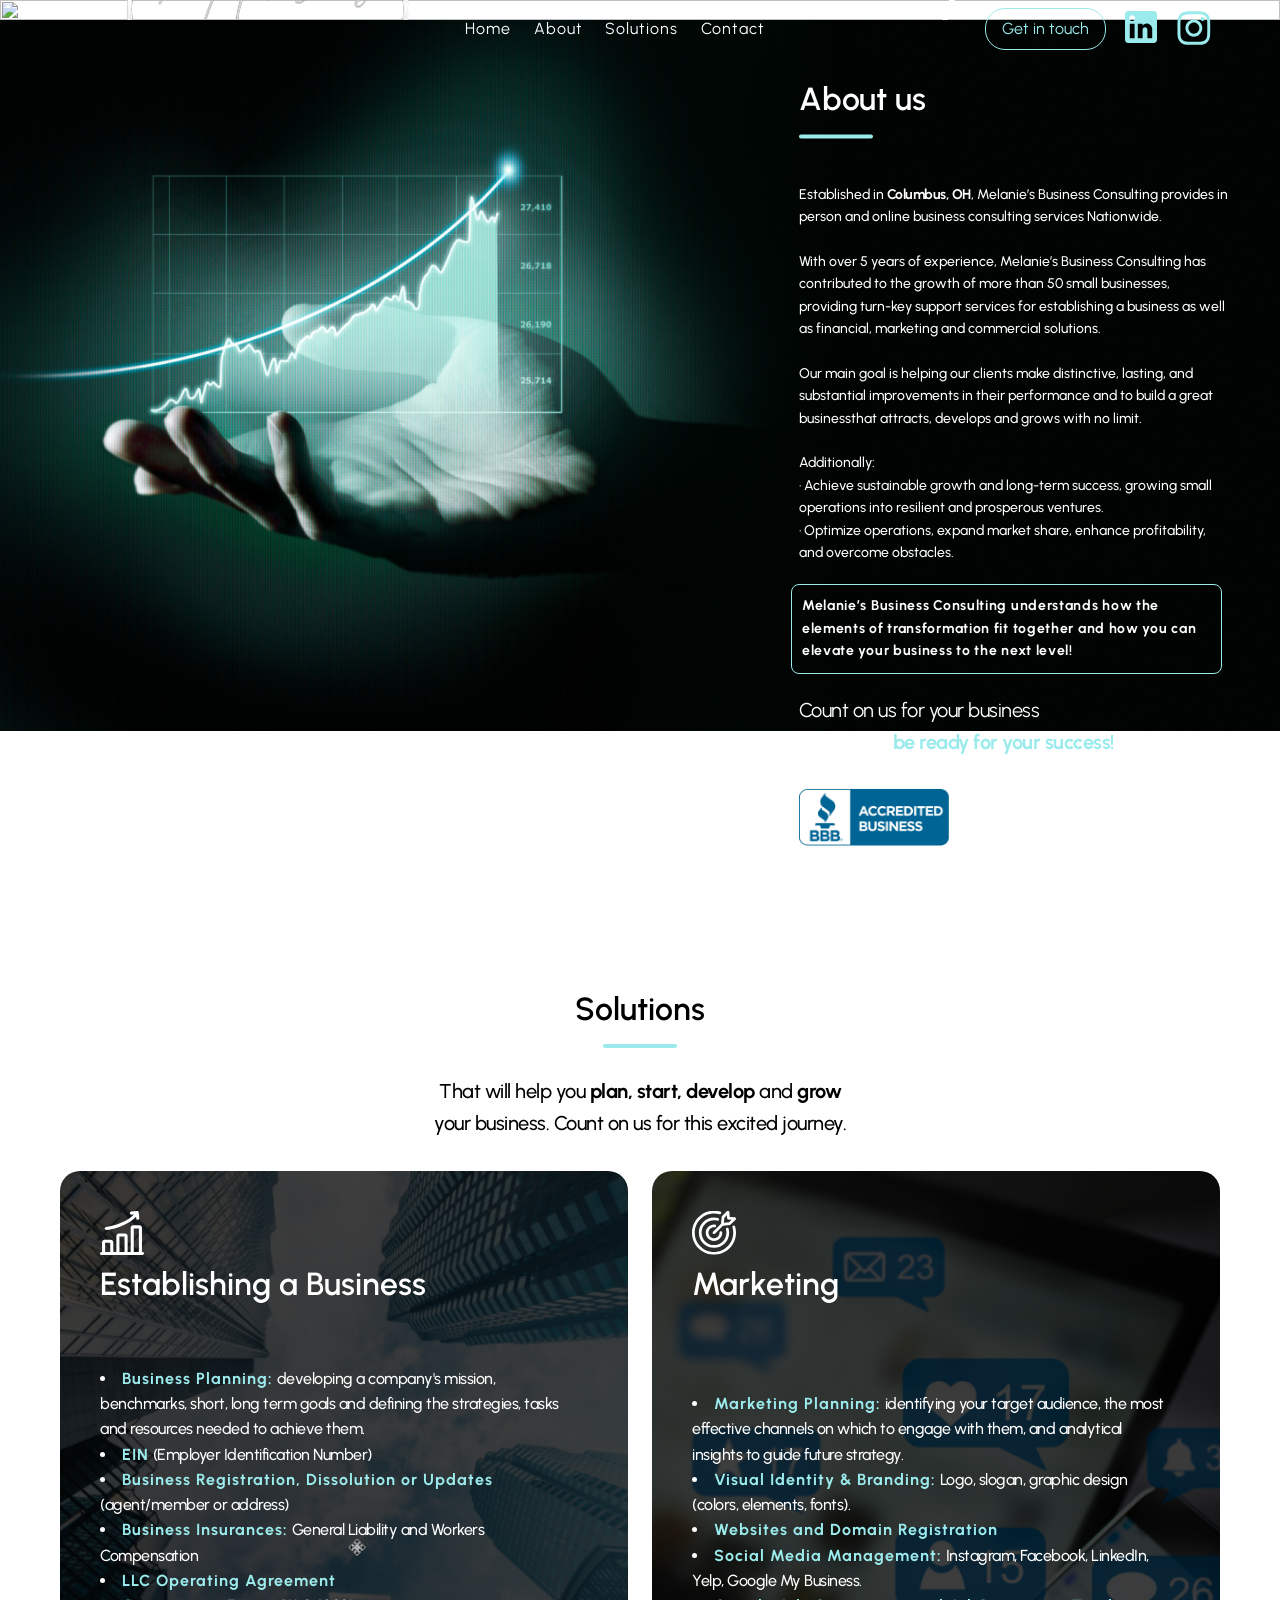
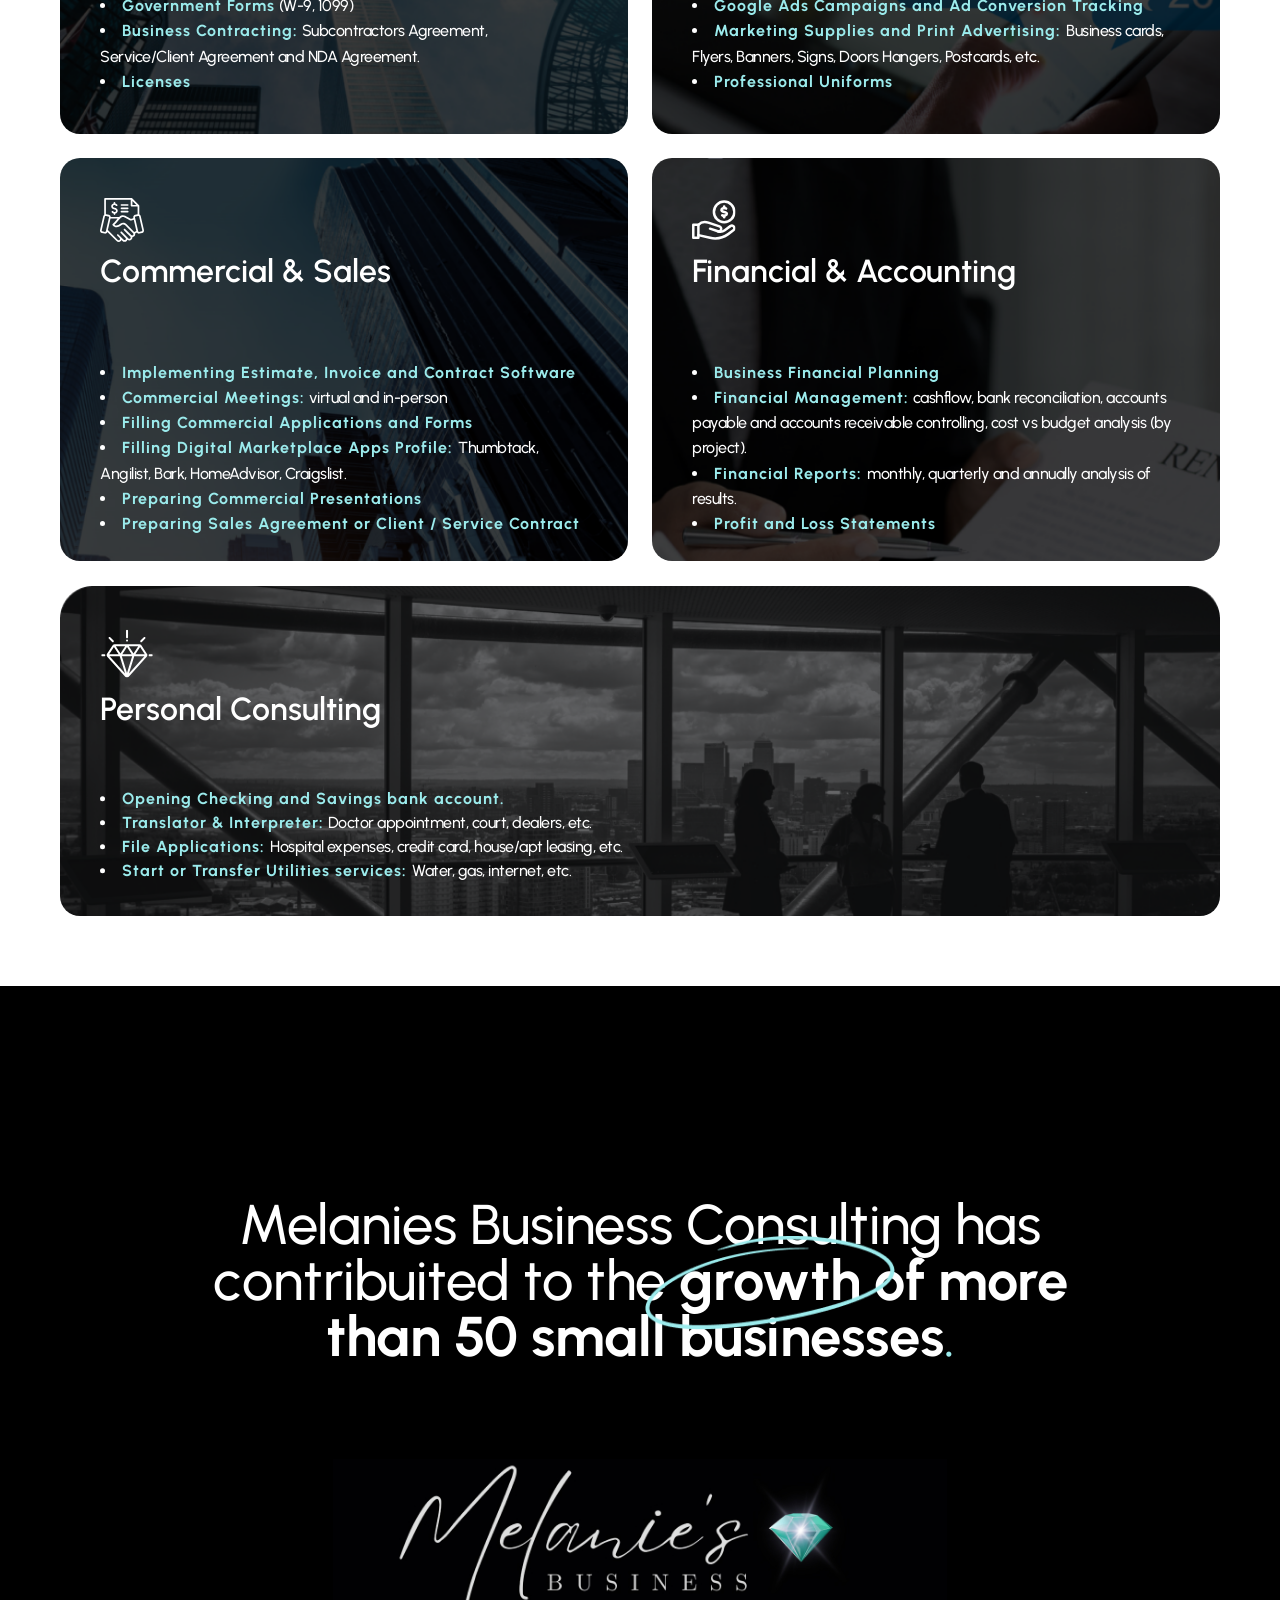
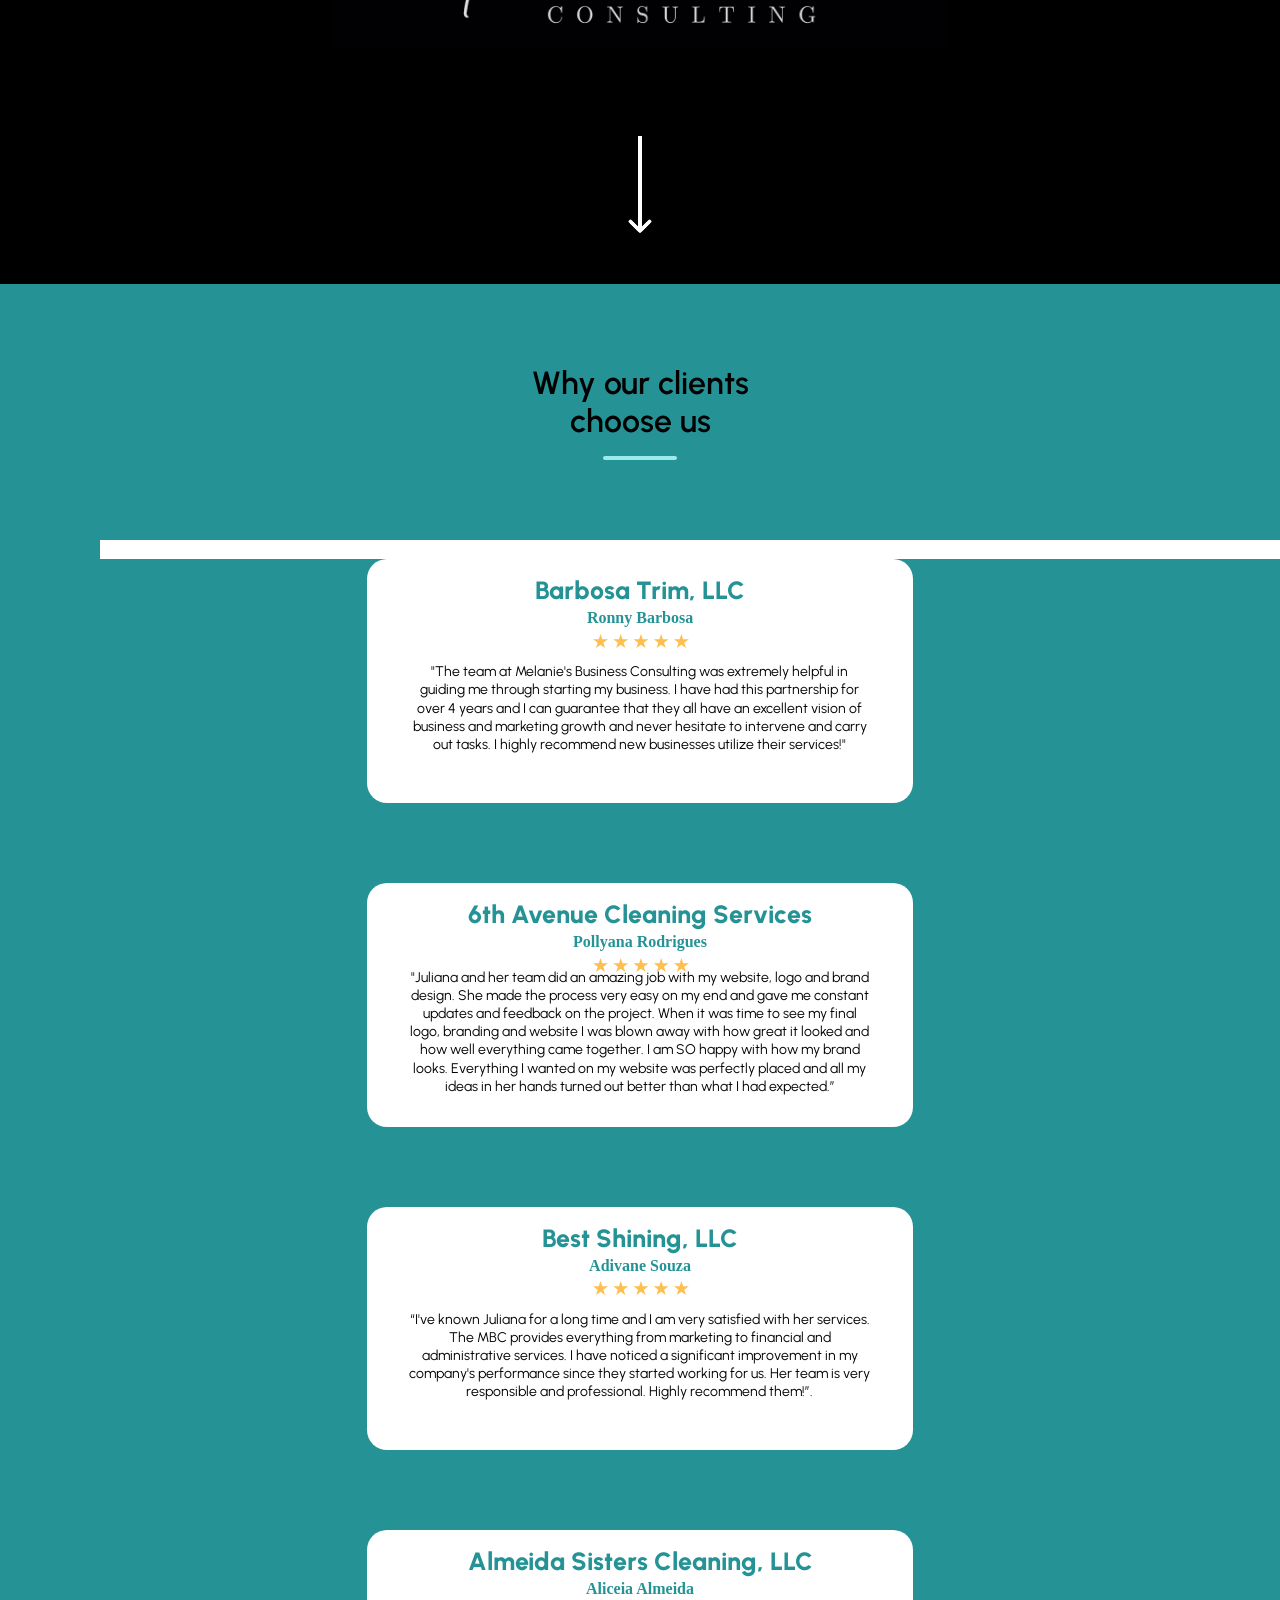
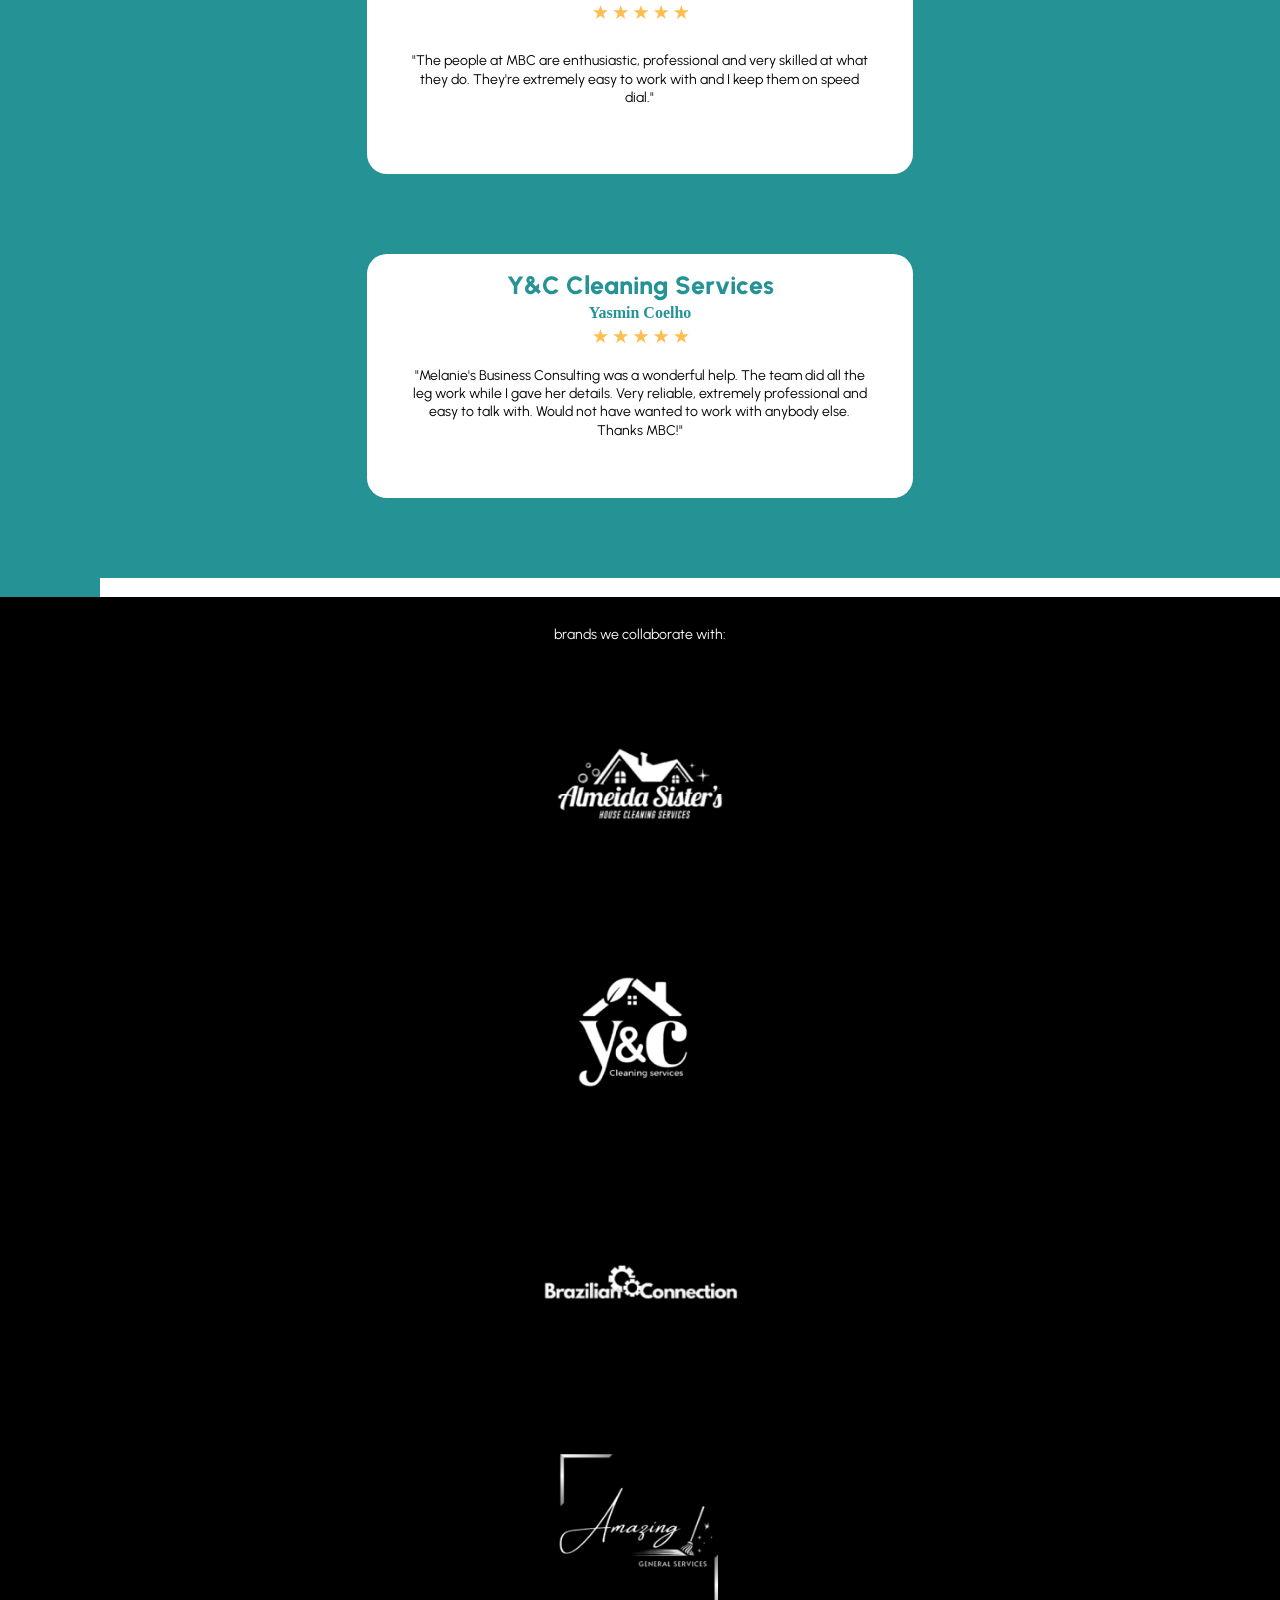
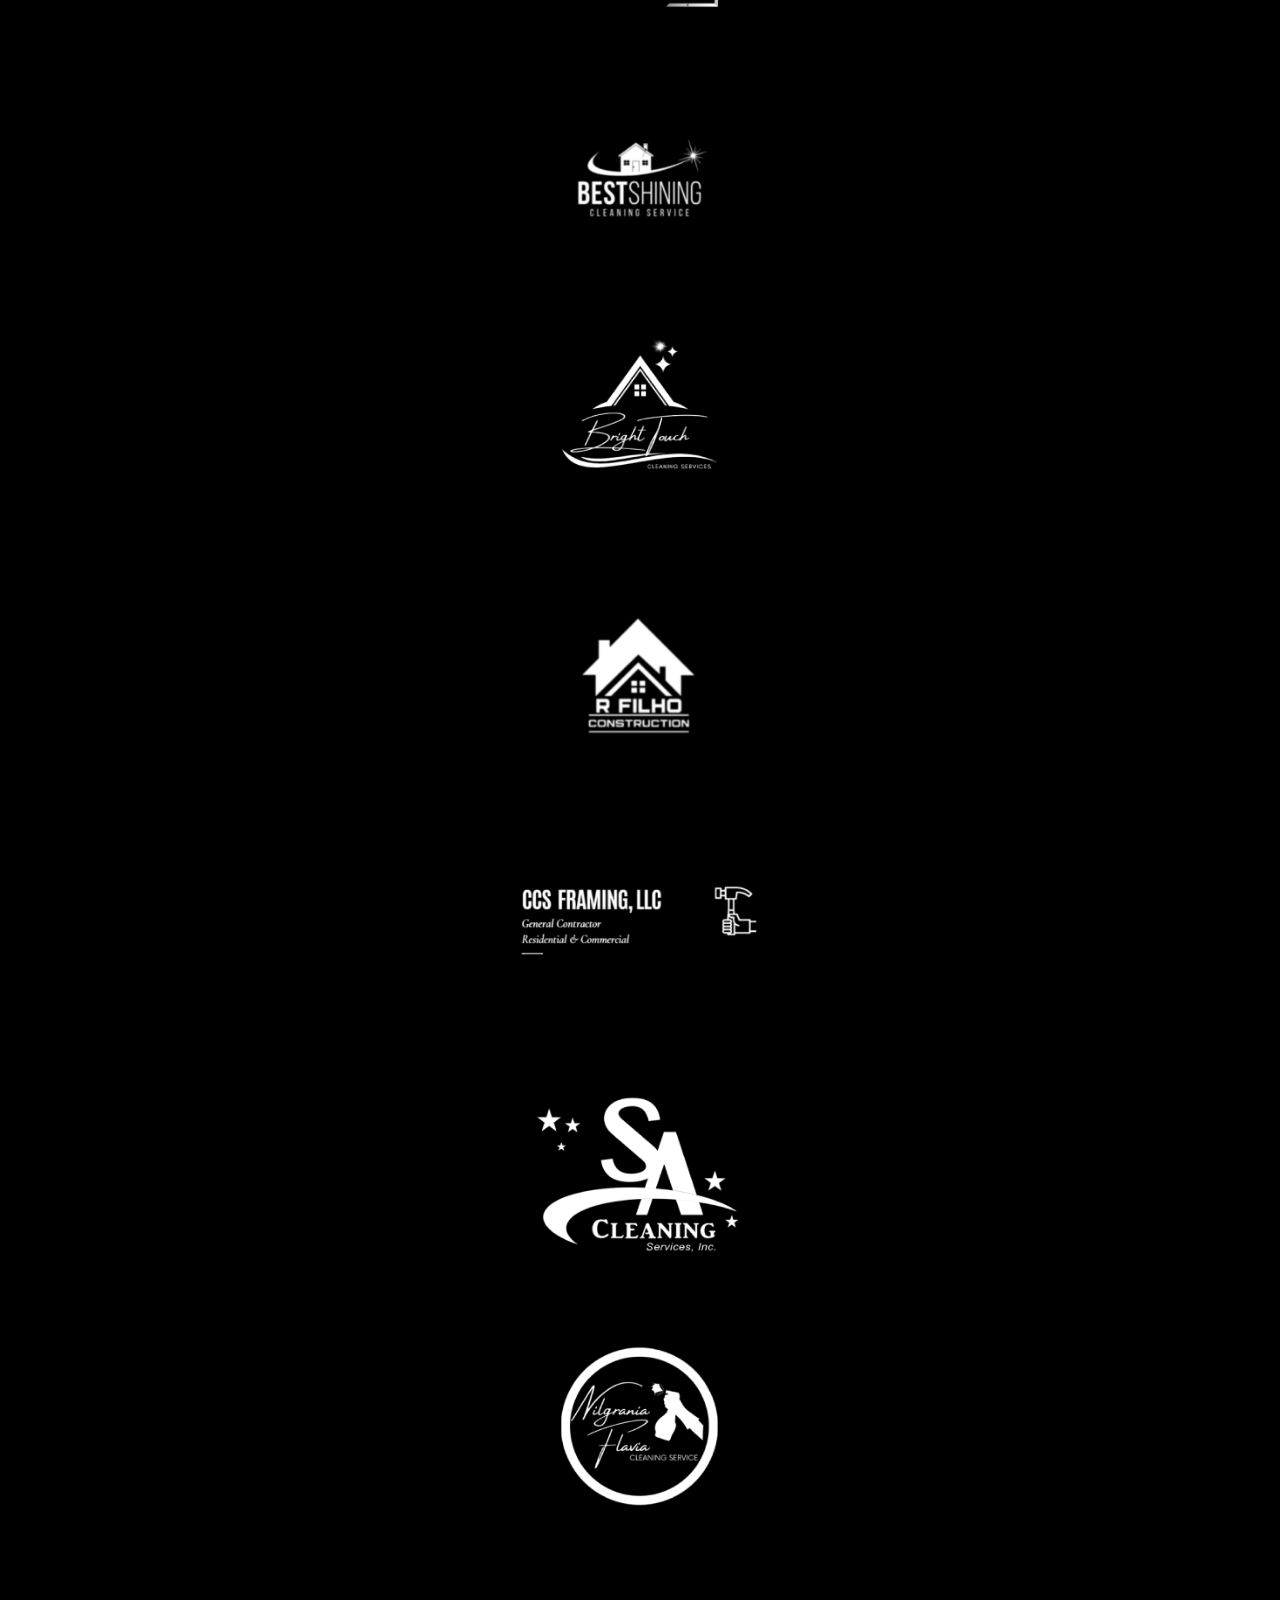
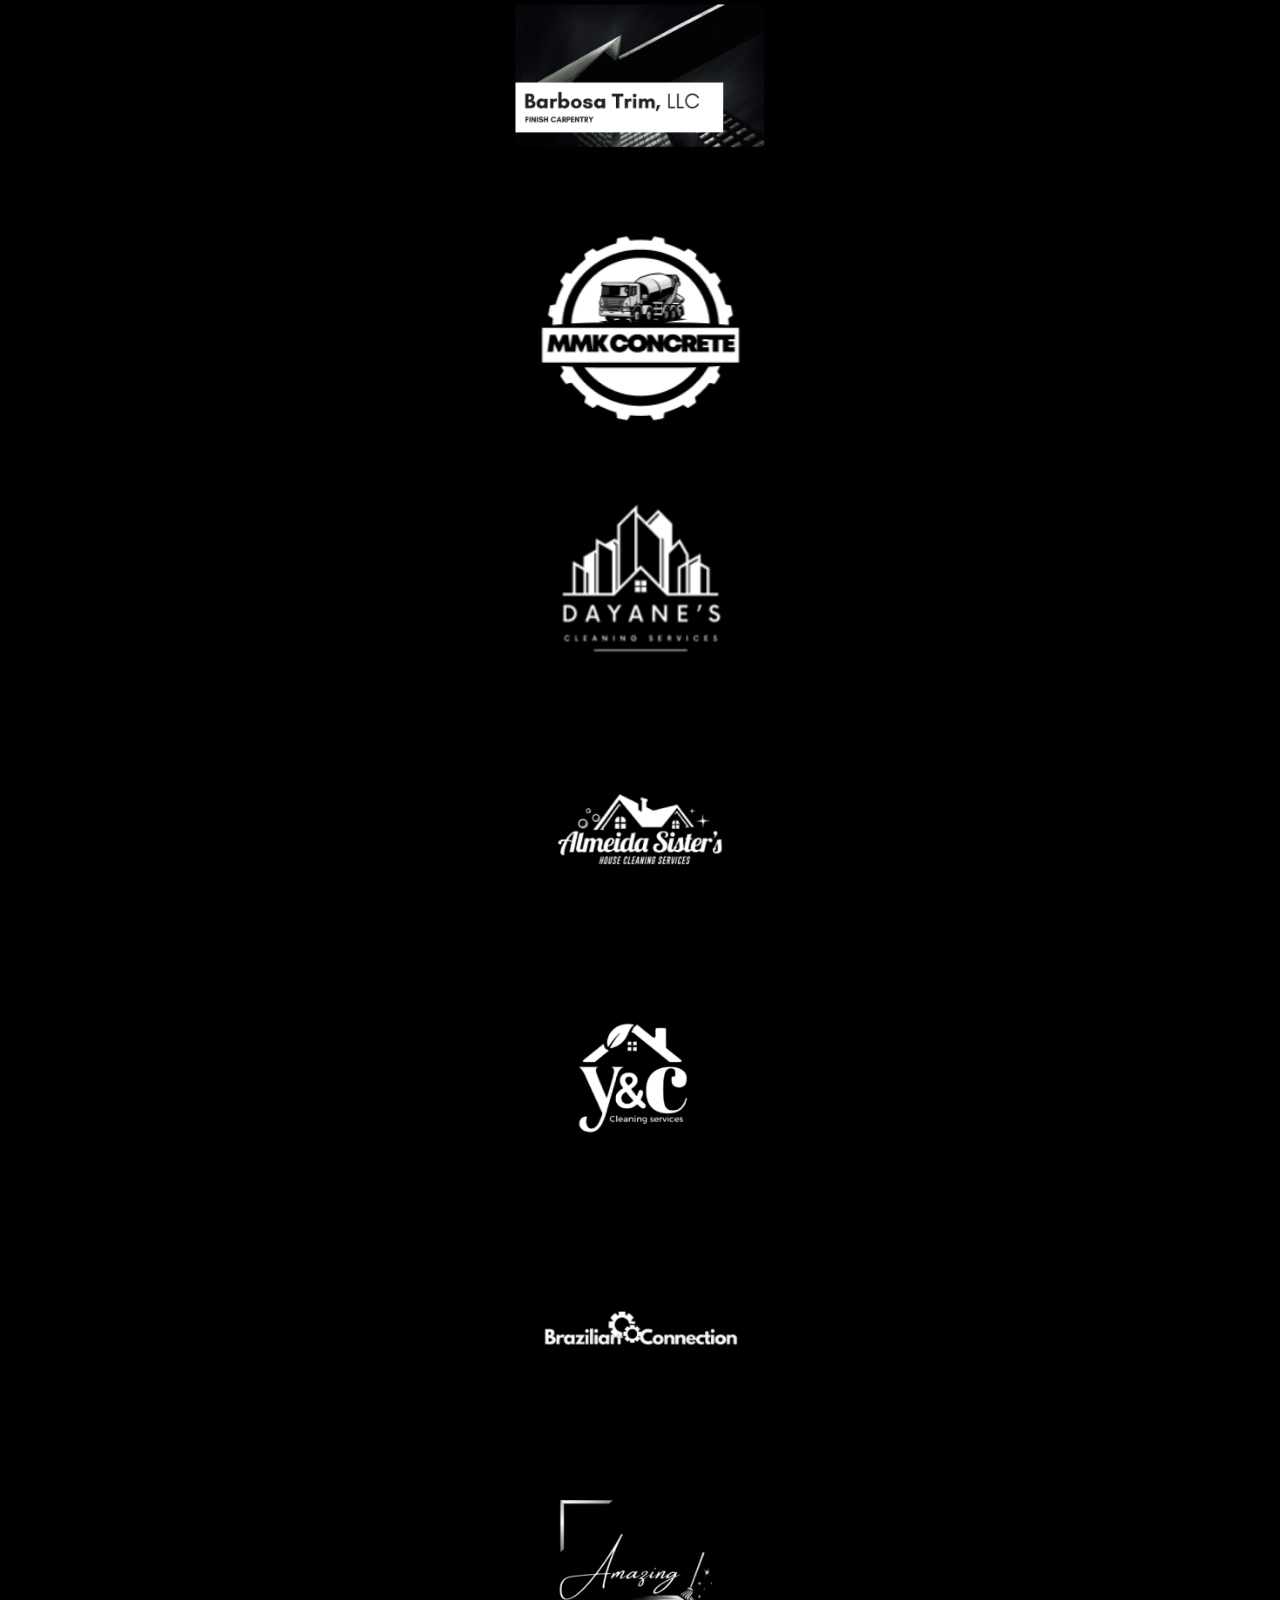
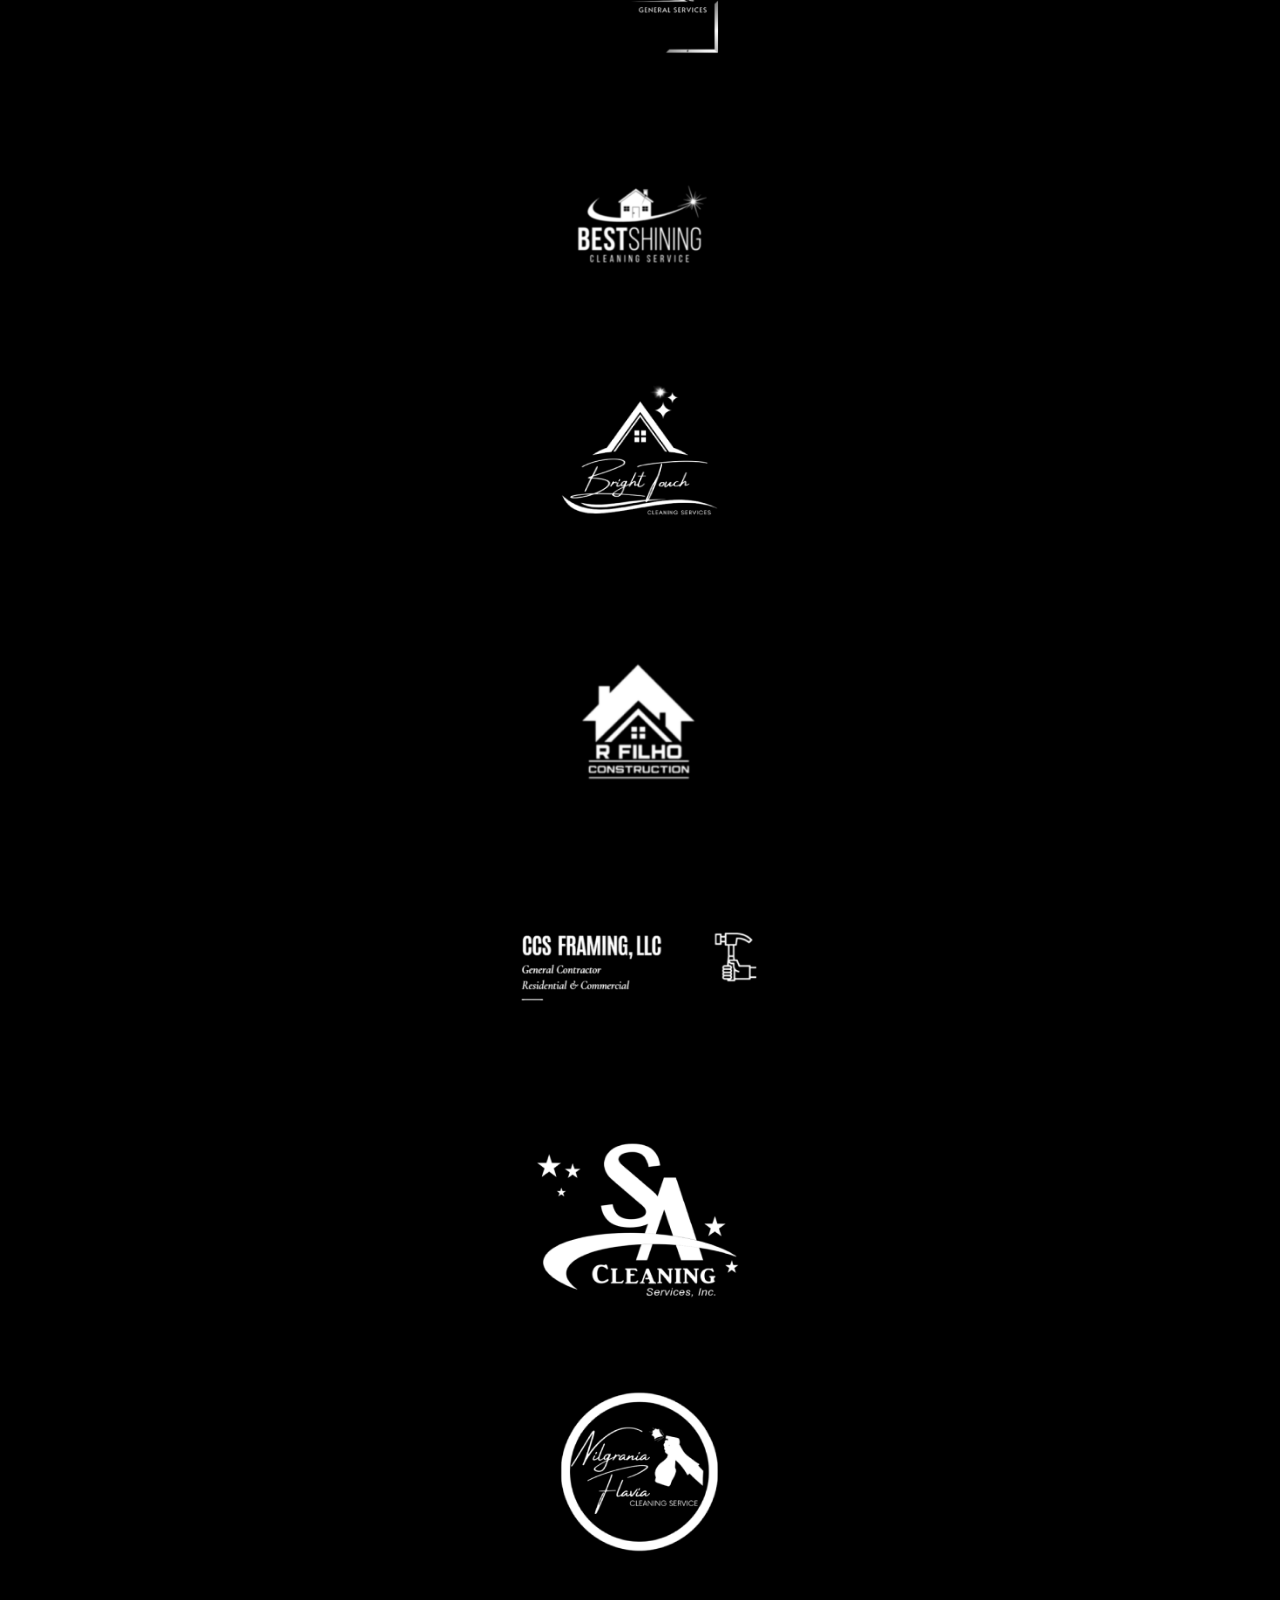
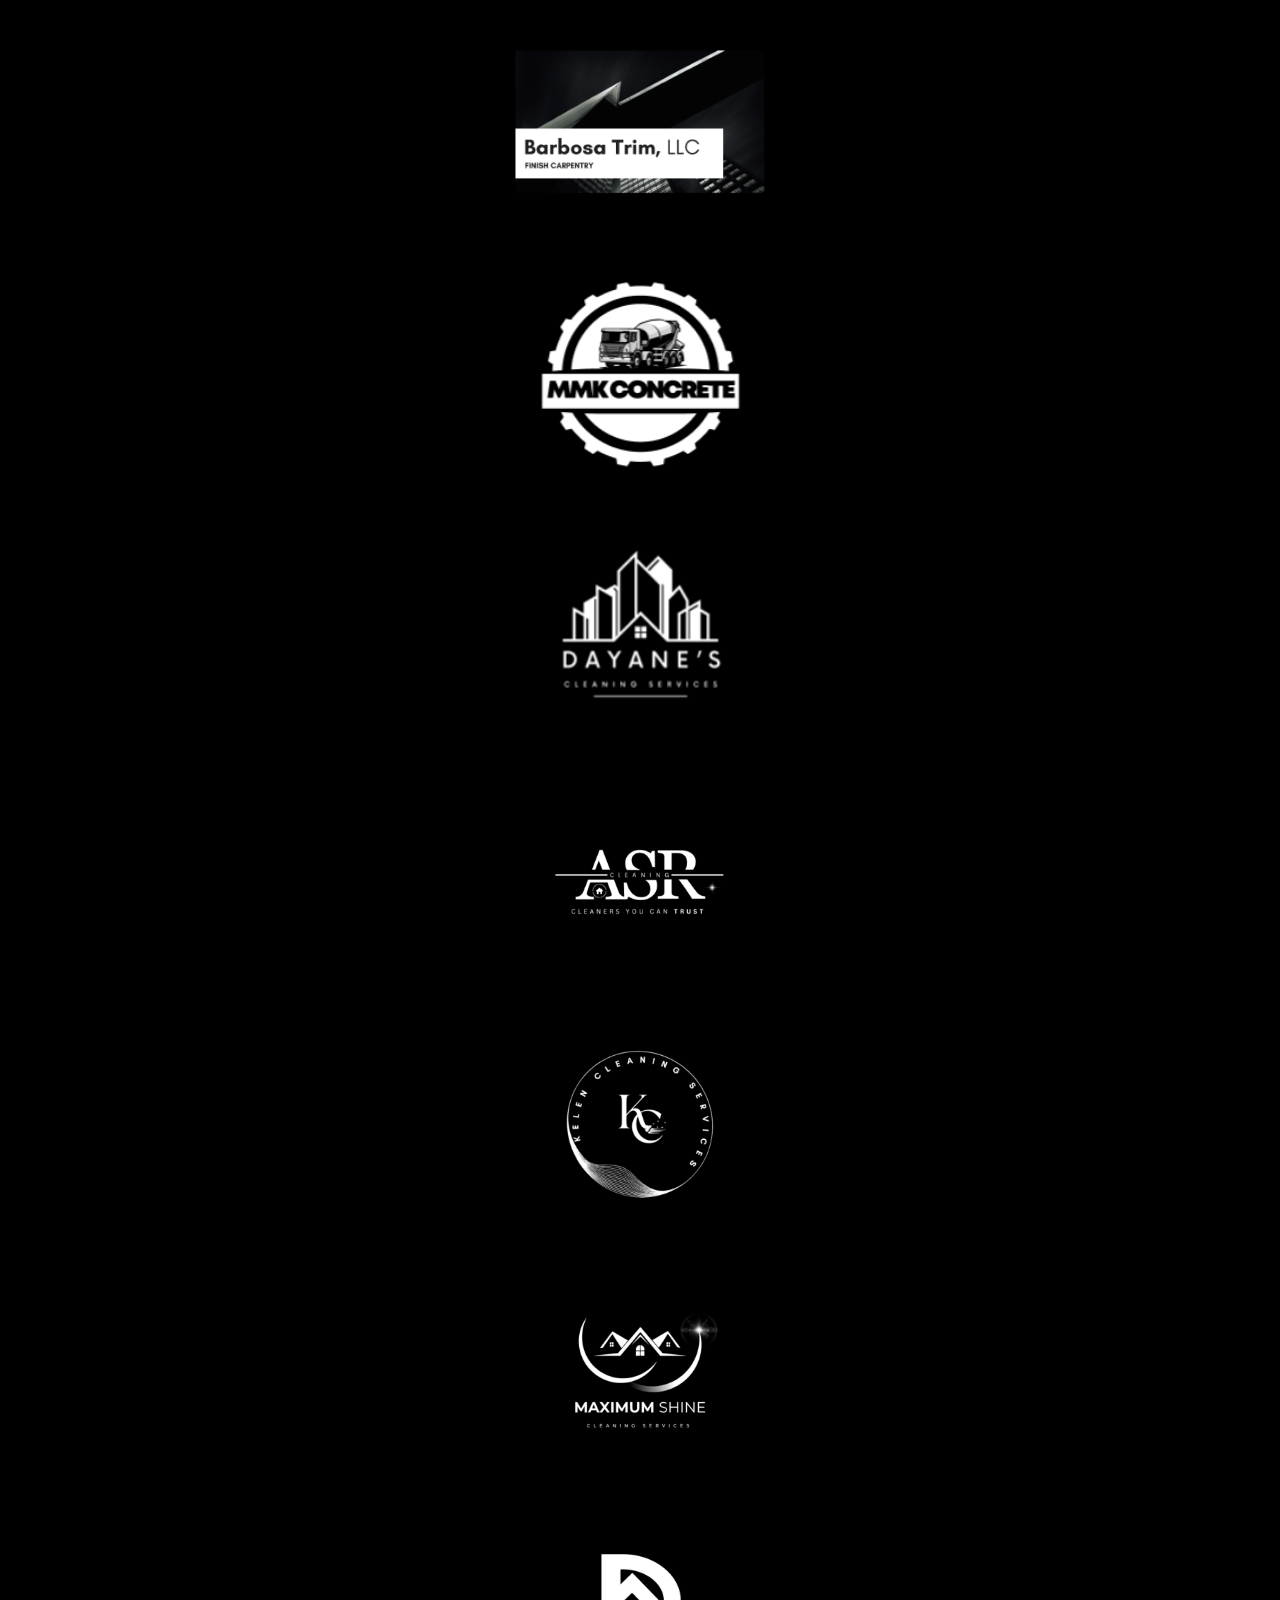
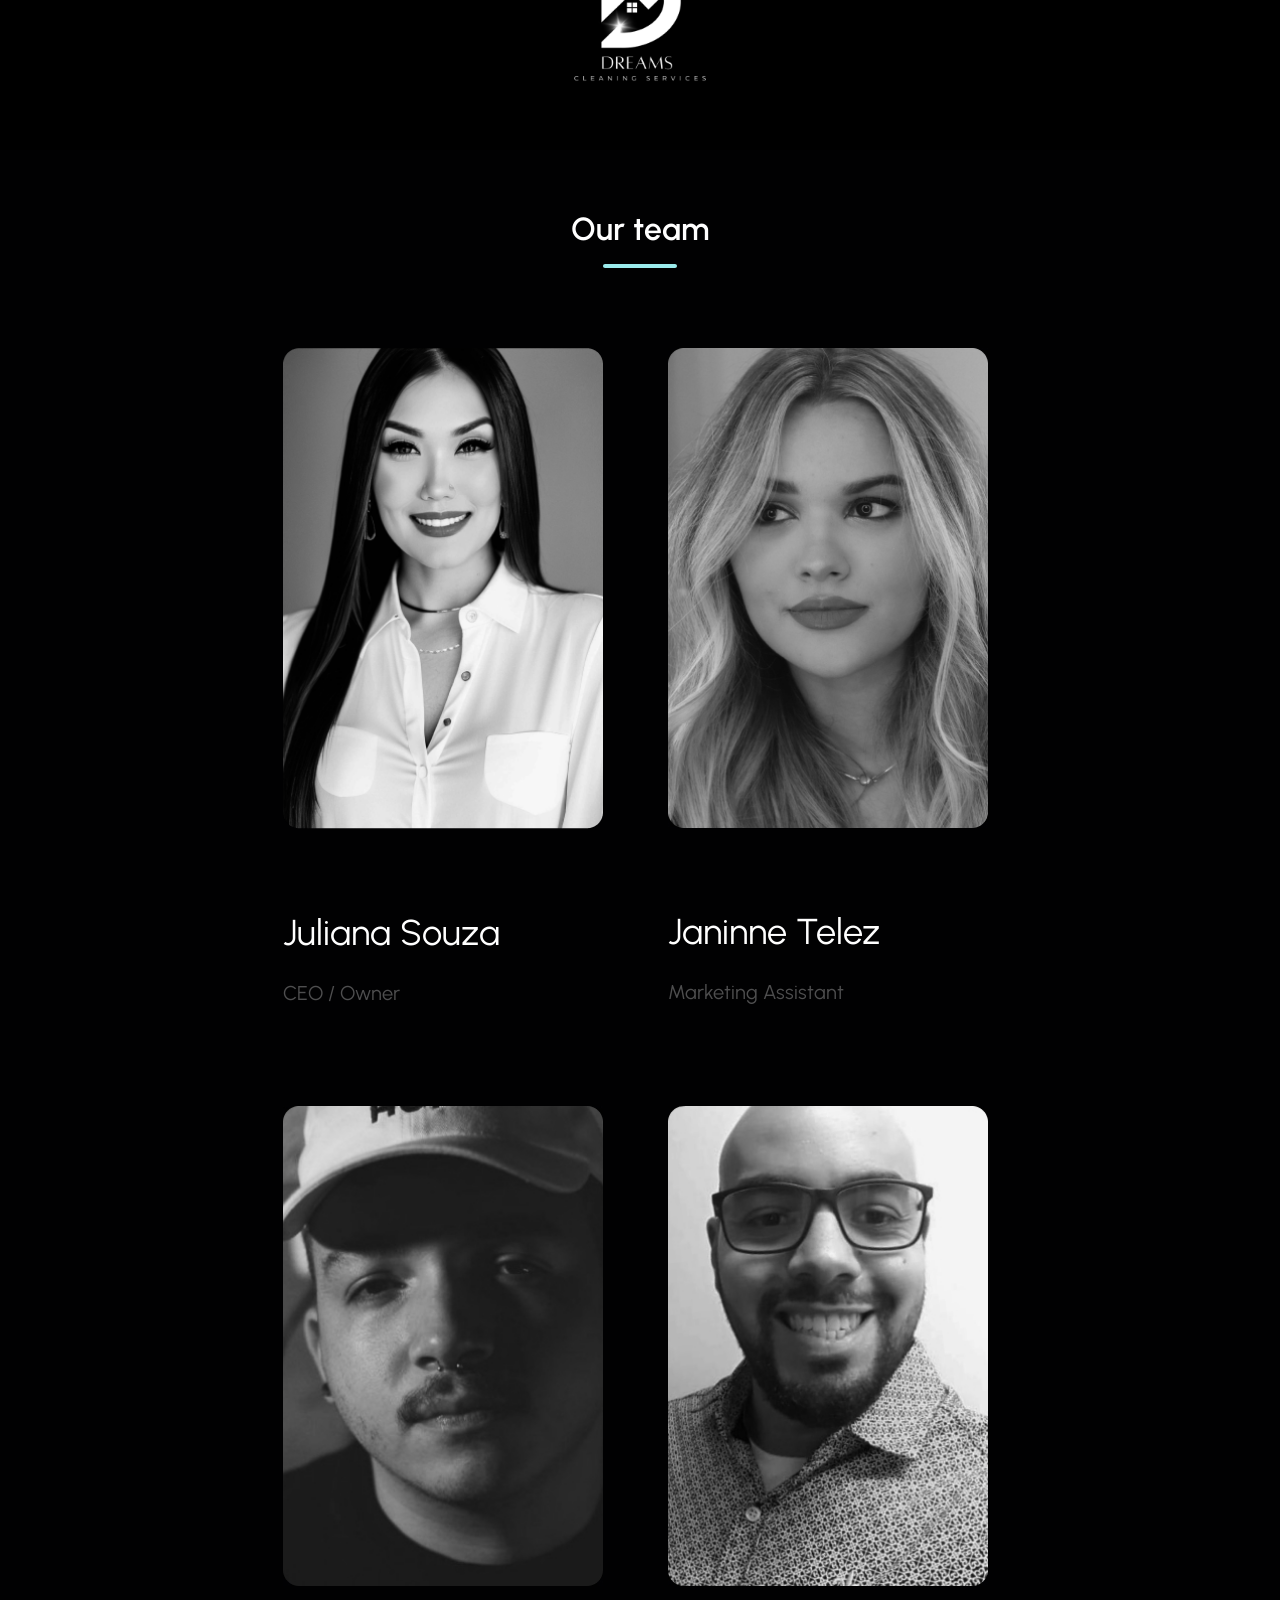
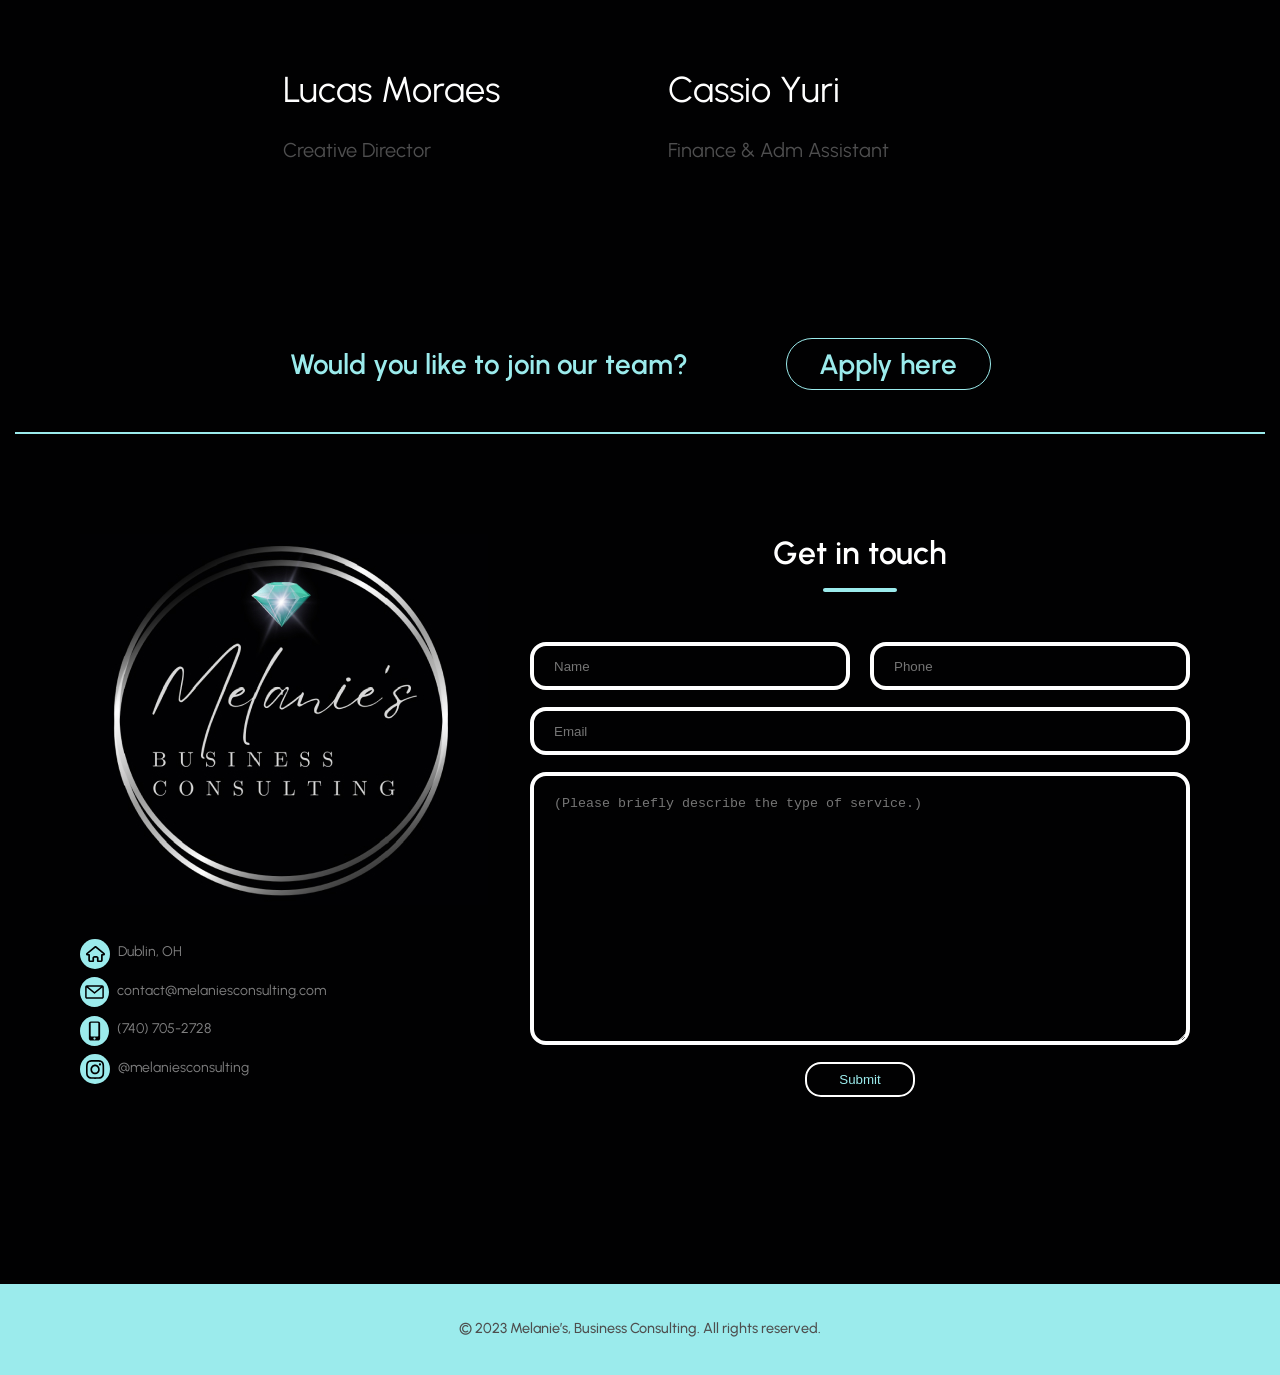
==== index.html @ 51d264c4 "doctype remove" ====
<html lang=”en”>
<head>
  <meta http-equiv="X-UA-Compatible" content="IE=edge">
  <link rel="preconnect" href="https://fonts.googleapis.com">
  <link rel="preconnect" href="https://fonts.gstatic.com" crossorigin>
  <link href="https://fonts.googleapis.com/css2?family=Urbanist:wght@100;200;300;400;500;600;700;800;900&display=swap" rel="stylesheet">
  <meta name="viewport" content="width=device-width, initial-scale=1.0">
  <link rel="stylesheet" href="css/swiper-bundle.min.css">
  <link rel="stylesheet" href="css/style.css">
  <title>Melanie's - Business Consulting</title>
  <link rel="icon" type="image/x-icon" href="./assets/logo-vid.png">
  <meta name="author" content="Flavia Sigoli"/>
  <meta http-equiv="content-language" content="en-US" />
  <meta name="copyright" content="Copyright © 2023 Melanie`s, Business Consulting" />
  <meta http-equiv="content-type" content="html; charset=UTF-8" />
  <meta name="description" content="portifolio Business Consulting Melanie`s" />
  <meta name="keywords" content="portifolio, Business, Consulting, Business Consulting, Melanie">
  <meta name="robots" content="index, follow">
</head>
<body>
    <header> 
        <div id="home">
            <nav class="navbar">
              <div class="btn-toggle menu_icon_box">
                  <div class="line1"></div>
                  <div class="line2"></div>
                  <div class="line3"></div>
              </div>
                <div class="menu-links box">
                  <div class="nonebar"></div>
                  <div class="menu-linksbtn">
                    <ul>
                      <li><a href="#"> Home </a></li>
                      <li><a href="#about"> About </a></li>
                      <li><a href="#services"> Solutions </a></li>
                      <li><a href="#contact"> Contact </a></li>
                    </ul>
                  </div>
                  <div class="menusocial">
                    <ul>
                      <li><a href="#contact">Get in touch</a></li>
      
                      <li><a href="https://www.linkedin.com/company/melanie-s-business-consulting/about/" target="_blank"><svg xmlns="http://www.w3.org/2000/svg" width="32" height="32" viewBox="0 0 32 32" fill="none">
                        <g clip-path="url(#clip0_64_1266)">
                          <path d="M28.8 0H3.2C1.44 0 0 1.44 0 3.2V28.8C0 30.56 1.44 32 3.2 32H28.8C30.56 32 32 30.56 32 28.8V3.2C32 1.44 30.56 0 28.8 0ZM9.6 27.2H4.8V12.8H9.6V27.2ZM7.2 10.08C5.6 10.08 4.32 8.8 4.32 7.2C4.32 5.6 5.6 4.32 7.2 4.32C8.8 4.32 10.08 5.6 10.08 7.2C10.08 8.8 8.8 10.08 7.2 10.08ZM27.2 27.2H22.4V18.72C22.4 17.44 21.28 16.32 20 16.32C18.72 16.32 17.6 17.44 17.6 18.72V27.2H12.8V12.8H17.6V14.72C18.4 13.44 20.16 12.48 21.6 12.48C24.64 12.48 27.2 15.04 27.2 18.08V27.2Z" fill="#9BEBEC"/>
                        </g>
                        <defs>
                          <clipPath id="clip0_64_1266">
                            <rect width="32" height="32" fill="white"/>
                          </clipPath>
                        </defs>
                      </svg></a></li>
      
                      <li><a href="https://www.instagram.com/melaniesconsulting" target="_blank"><svg xmlns="http://www.w3.org/2000/svg" width="44" height="44" viewBox="0 0 42 42" fill="none">
                        <path d="M21.8294 6C17.5829 6 17.05 6.019 15.3822 6.09667C13.7176 6.17467 12.5814 6.44433 11.5872 6.84C10.5588 7.24867 9.6865 7.79533 8.8174 8.685C7.94765 9.57433 7.41343 10.467 7.01276 11.519C6.62512 12.5367 6.36126 13.6997 6.28634 15.4023C6.21174 17.109 6.1922 17.6547 6.1922 22C6.1922 26.3453 6.21109 26.889 6.28667 28.5957C6.36322 30.299 6.62675 31.4617 7.01308 32.479C7.41278 33.5313 7.947 34.424 8.81642 35.3133C9.68519 36.2033 10.5575 36.7513 11.5853 37.16C12.5801 37.5557 13.7166 37.8253 15.3809 37.9033C17.0487 37.981 17.5813 38 21.8274 38C26.0742 38 26.6055 37.981 28.2733 37.9033C29.9379 37.8253 31.0754 37.5557 32.0703 37.16C33.0983 36.7513 33.9694 36.2033 34.8381 35.3133C35.7079 34.424 36.2421 33.5313 36.6428 32.4793C37.0272 31.4617 37.291 30.2987 37.3692 28.596C37.4441 26.8893 37.4637 26.3453 37.4637 22C37.4637 17.6547 37.4441 17.1093 37.3692 15.4027C37.291 13.6993 37.0272 12.5367 36.6428 11.5193C36.2421 10.467 35.7079 9.57433 34.8381 8.685C33.9684 7.795 33.0986 7.24833 32.0693 6.84C31.0725 6.44433 29.9356 6.17467 28.2711 6.09667C26.6032 6.019 26.0723 6 21.8245 6H21.8294ZM20.4267 8.88333C20.843 8.88267 21.3075 8.88333 21.8294 8.88333C26.0042 8.88333 26.499 8.89867 28.1476 8.97533C29.6721 9.04667 30.4995 9.30733 31.0507 9.52633C31.7803 9.81633 32.3006 10.163 32.8475 10.723C33.3947 11.283 33.7335 11.8163 34.0176 12.563C34.2316 13.1263 34.4866 13.973 34.556 15.533C34.631 17.2197 34.6472 17.7263 34.6472 21.9963C34.6472 26.2663 34.631 26.773 34.556 28.4597C34.4863 30.0197 34.2316 30.8663 34.0176 31.4297C33.7342 32.1763 33.3947 32.708 32.8475 33.2677C32.3002 33.8277 31.7807 34.1743 31.0507 34.4643C30.5001 34.6843 29.6721 34.9443 28.1476 35.0157C26.4993 35.0923 26.0042 35.109 21.8294 35.109C17.6543 35.109 17.1595 35.0923 15.5112 35.0157C13.9867 34.9437 13.1593 34.683 12.6078 34.464C11.8781 34.174 11.3569 33.8273 10.8097 33.2673C10.2624 32.7073 9.92364 32.1753 9.63959 31.4283C9.42557 30.865 9.17051 30.0183 9.10113 28.4583C9.02621 26.7717 9.01122 26.265 9.01122 21.9923C9.01122 17.7197 9.02621 17.2157 9.10113 15.529C9.17084 13.969 9.42557 13.1223 9.63959 12.5583C9.92299 11.8117 10.2624 11.2783 10.8097 10.7183C11.3569 10.1583 11.8781 9.81167 12.6078 9.521C13.159 9.301 13.9867 9.041 15.5112 8.96933C16.9536 8.90267 17.5126 8.88267 20.4267 8.87933V8.88333ZM30.1757 11.54C29.1398 11.54 28.2994 12.399 28.2994 13.4593C28.2994 14.5193 29.1398 15.3793 30.1757 15.3793C31.2116 15.3793 32.052 14.5193 32.052 13.4593C32.052 12.3993 31.2116 11.5393 30.1757 11.5393V11.54ZM21.8294 13.7833C17.395 13.7833 13.7997 17.4623 13.7997 22C13.7997 26.5377 17.395 30.215 21.8294 30.215C26.2638 30.215 29.8578 26.5377 29.8578 22C29.8578 17.4623 26.2635 13.7833 21.8291 13.7833H21.8294ZM21.8294 16.6667C24.7077 16.6667 27.0414 19.0543 27.0414 22C27.0414 24.9453 24.7077 27.3333 21.8294 27.3333C18.9508 27.3333 16.6174 24.9453 16.6174 22C16.6174 19.0543 18.9508 16.6667 21.8294 16.6667Z" fill="#9BEBEC"/>
                      </svg></a></li>
                    </ul>
                  </div>
                </div>
            </nav>
        </div>
    </header>
    <main>
        <div class="videocontainer">
            <img class="videoimg" src="./assets/melanies-landing-backgroundV2.gif" alt="" draggable="false">
            <div class="videop">
              <img src="./assets/logo-vid.png" alt="" draggable="false">
              <p>Be ready for your <span style="font-weight:bold;">success<svg width="190" height="8" viewBox="0 0 190 4" fill="none" xmlns="http://www.w3.org/2000/svg">
                <rect width="190" height="7" rx="2" fill="#9BEBEC"/>
                </svg></span><span style="color:#9BEBEC;">.
              </span></span></p></div>
        </div>
        <div class="aboutcontainer">
            <div class="about" id="about">
              <div class="abouttext">
                <h2 class="reveal aboutreveal">About us
                  <svg width="74" height="5" viewBox="0 0 74 5" fill="none" xmlns="http://www.w3.org/2000/svg">
                    <path d="M0 2.5C0 1.39543 0.895431 0.5 2 0.5H72C73.1046 0.5 74 1.39543 74 2.5V2.5C74 3.60457 73.1046 4.5 72 4.5H2C0.895429 4.5 0 3.60457 0 2.5V2.5Z" fill="#9BEBEC"/>
                    </svg>                    
                </h2>
                <p class="reveal aboutreveal"><br><br>Established in <span style="font-weight:bold;">Columbus, OH</span>, Melanie’s Business Consulting provides in person and online business consulting services Nationwide.
                <br><br>
                With over 5 years of experience, Melanie’s Business Consulting has contributed to the growth of more than 50 small businesses, providing 
                turn-key support services for establishing a business as well as financial, marketing and commercial solutions.
                <br><br>
                Our main goal is helping our clients make distinctive, lasting, and substantial improvements in their performance and to build a great businessthat attracts, develops and grows with no limit.
                <br><br>
                Additionally: <br>
                · Achieve sustainable growth and long-term success, growing small operations into resilient and prosperous ventures.
              <br>· Optimize operations, expand market share, enhance profitability, and overcome obstacles.</p>
                <h6 class="reveal aboutreveal">Melanie’s Business Consulting understands how the elements
                of transformation fit together and how you can
                elevate your business to the next level!</h6>
                <span class="reveal aboutreveal">Count on us for your business <br>
                  needs and <span style="font-weight:bold;color:#9BEBEC">be ready for your success!</span> </span>
                  <img class="reveal aboutreveal" src="./assets/pngkey.png" alt="" draggable="false">
              </div>
            </div>
        </div>
        <div class="servicescontainer" id="services">
          <div class="services">
            <div class="servicestitle">
                <h2>Solutions<svg xmlns="http://www.w3.org/2000/svg" width="74" height="4" viewBox="0 0 74 4" fill="none">
                  <path d="M0 2C0 0.895431 0.895431 0 2 0H72C73.1046 0 74 0.895431 74 2C74 3.10457 73.1046 4 72 4H2C0.895429 4 0 3.10457 0 2Z" fill="#9BEBEC"/>
                </svg></h2>
                <p>That will help you <span style="font-weight:bold;">plan, start, develop</span> and <span style="font-weight:bold;">grow</span> your business. Count on us for this excited journey.</p>
            </div>
            <div class="servicesgrid">
                <div class="reveal cards servicecard1">
                  <svg width="44" height="44" viewBox="0 0 44 44" fill="none" xmlns="http://www.w3.org/2000/svg">
                    <g opacity="1" clip-path="url(#clip0_432_1191)">
                    <path fill-rule="evenodd" clip-rule="evenodd" d="M1.5356 44.0002H42.4659C43.3129 44.0002 44.0007 43.3124 44.0007 42.4653C44.0007 41.6182 43.3129 40.9304 42.4659 40.9304H1.5356C0.688547 40.9304 0.000732422 41.6182 0.000732422 42.4653C0.000732422 43.3124 0.688547 44.0002 1.5356 44.0002Z" fill="currentColor"/>
                    <path fill-rule="evenodd" clip-rule="evenodd" d="M13.3032 31.2098C13.3032 30.5306 13.0327 29.8812 12.554 29.4006C12.0734 28.9219 11.4221 28.6514 10.7448 28.6514H4.60532C3.92805 28.6514 3.27669 28.9219 2.79608 29.4006C2.3174 29.8812 2.04688 30.5306 2.04688 31.2098V42.4652C2.04688 43.3123 2.73469 44.0001 3.58175 44.0001H11.7674C12.6145 44.0001 13.3023 43.3123 13.3023 42.4652V31.2098H13.3032ZM5.11758 31.7211H10.2335V40.9303H5.11758V31.7211Z" fill="currentColor"/>
                    <path fill-rule="evenodd" clip-rule="evenodd" d="M27.6282 42.4653V25.0704C27.6282 24.3912 27.3577 23.7418 26.879 23.2612C26.3984 22.7825 25.747 22.512 25.0698 22.512H18.9303C18.253 22.512 17.6016 22.7825 17.121 23.2612C16.6423 23.7418 16.3718 24.3912 16.3718 25.0704V42.4653C16.3718 43.3124 17.0596 44.0002 17.9067 44.0002H26.0924C26.9394 44.0002 27.6272 43.3124 27.6272 42.4653H27.6282ZM19.4425 25.5817H24.5585V40.9304H19.4425V25.5817Z" fill="currentColor"/>
                    <path fill-rule="evenodd" clip-rule="evenodd" d="M41.9539 16.8846C41.9539 16.2054 41.6834 15.556 41.2047 15.0754C40.7241 14.5967 40.0727 14.3262 39.3954 14.3262H33.256C32.5787 14.3262 31.9273 14.5967 31.4467 15.0754C30.968 15.556 30.6975 16.2054 30.6975 16.8846V42.4661C30.6975 43.3132 31.3853 44.001 32.2324 44.001H40.4181C41.2651 44.001 41.9529 43.3132 41.9529 42.4661V16.8846H41.9539ZM33.7682 17.3959H38.8841V40.9303H33.7682V17.3959Z" fill="currentColor"/>
                    <path fill-rule="evenodd" clip-rule="evenodd" d="M34.649 2.33122C32.2507 6.28927 25.4129 10.6358 16.7917 13.4849C13.0217 14.733 9.35235 15.5359 6.04566 15.9014C5.20244 15.9954 4.59424 16.7552 4.68921 17.5955C4.78322 18.4387 5.54299 19.0469 6.38333 18.952C9.88284 18.5635 13.767 17.7183 17.7558 16.4002C27.2432 13.2633 34.6355 8.27597 37.2736 3.92077C37.7139 3.1965 37.4827 2.25255 36.7575 1.8132C36.0332 1.3748 35.0874 1.60695 34.6499 2.33122H34.649Z" fill="currentColor"/>
                    <path fill-rule="evenodd" clip-rule="evenodd" d="M31.5822 3.67238L35.8098 3.22439L36.2597 7.45488C36.3479 8.29618 37.1048 8.90821 37.9481 8.81804C38.7894 8.72978 39.4014 7.9729 39.3112 7.12968L38.7011 1.37487C38.6109 0.531647 37.856 -0.0803835 37.0127 0.00979022L31.256 0.621821C30.4147 0.710076 29.8027 1.46696 29.8928 2.31018C29.9811 3.15148 30.738 3.76351 31.5812 3.67334L31.5822 3.67238Z" fill="currentColor"/>
                    </g>
                    <defs>
                    <clipPath id="clip0_432_1191">
                    <rect width="44" height="44" fill="white"/>
                    </clipPath>
                    </defs>
                    </svg>                    
                    
                    <h2>Establishing a Business</h2>
                    <ul>
                        <li><span style="font-weight:bold;color:#9BEBEC;letter-spacing:1">Business Planning:</span> developing a company's mission, benchmarks, short, long term goals and defining the strategies, tasks and resources needed to achieve them.  </li>
                        <li><span style="font-weight:bold;color:#9BEBEC;letter-spacing:1">EIN</span> (Employer Identification Number)</li>
                        <li><span style="font-weight:bold;color:#9BEBEC;letter-spacing:1">Business Registration, Dissolution or Updates</span> (agent/member or address)</li>
                        <li><span style="font-weight:bold;color:#9BEBEC;letter-spacing:1">Business Insurances:</span> General Liability and Workers Compensation</li>
                        <li><span style="font-weight:bold;color:#9BEBEC;letter-spacing:1">LLC Operating Agreement</span></li>
                        <li><span style="font-weight:bold;color:#9BEBEC;letter-spacing:1">Government Forms</span> (W-9, 1099) </li>
                        <li><span style="font-weight:bold;color:#9BEBEC;letter-spacing:1">Business Contracting:</span> Subcontractors Agreement, Service/Client Agreement and NDA Agreement. </li>
                        <li><span style="font-weight:bold;color:#9BEBEC;letter-spacing:1">Licenses</span> </li>
                    </ul>
                </div>
                <div class="reveal cards servicecard2">
                  <svg width="44" height="44" viewBox="0 0 44 44" fill="none" xmlns="http://www.w3.org/2000/svg">
                    <g clip-path="url(#clip0_63_1218)">
                    <g clip-path="url(#clip1_63_1218)">
                    <path d="M25.2897 9.72348C24.224 9.4313 23.1172 9.28348 22 9.28348C15.1533 9.28348 9.58287 14.854 9.58287 21.7006C9.58287 28.5472 15.1533 34.1177 22 34.1177C28.8466 34.1177 34.4171 28.5472 34.4171 21.7006C34.4171 20.5843 34.2693 19.4774 33.9771 18.4109C33.776 17.6787 34.2074 16.9225 34.9396 16.7214C35.6718 16.5203 36.428 16.9517 36.6291 17.6839C36.9858 18.9867 37.1671 20.3385 37.1671 21.7006C37.1671 30.064 30.3634 36.8677 22 36.8677C13.6365 36.8677 6.83287 30.064 6.83287 21.7006C6.83287 13.3372 13.6365 6.53348 22 6.53348C23.3621 6.53348 24.7139 6.71481 26.0167 7.07145C26.6277 7.23903 27.0282 7.79247 27.0282 8.39661C27.0282 8.51692 27.0119 8.63895 26.9792 8.76098C26.779 9.49317 26.0219 9.92458 25.2897 9.72348ZM41.3892 14.5197C40.6613 14.7354 40.2454 15.5002 40.4611 16.2281C40.9844 17.9967 41.25 19.8375 41.25 21.7006C41.25 32.3147 32.6141 40.9506 22 40.9506C11.3858 40.9506 2.74998 32.3147 2.74998 21.7006C2.74998 11.0865 11.3858 2.45059 22 2.45059C23.8622 2.45059 25.7039 2.71614 27.4716 3.2395C28.1995 3.4552 28.9652 3.03926 29.1801 2.31137C29.2187 2.18161 29.2368 2.05012 29.2368 1.92036C29.2368 1.32653 28.8501 0.779108 28.2519 0.602076C26.2307 0.00395128 24.1269 -0.299408 22 -0.299408C16.1236 -0.299408 10.5987 1.98911 6.44357 6.14419C2.2885 10.2993 -1.90735e-05 15.8242 -1.90735e-05 21.7006C-1.90735e-05 27.577 2.2885 33.1019 6.44357 37.257C10.5987 41.4121 16.1236 43.7006 22 43.7006C27.8764 43.7006 33.4013 41.4121 37.5564 37.257C41.7115 33.1019 44 27.577 44 21.7006C44 19.5736 43.6966 17.4699 43.0976 15.4478C42.8819 14.7199 42.1171 14.3048 41.3892 14.5197ZM22 16.2006C22.2019 16.2006 22.4065 16.2118 22.6067 16.2341C23.3621 16.3175 24.041 15.7718 24.1235 15.0172C24.206 14.2627 23.6612 13.5829 22.9066 13.5004C22.6067 13.4678 22.3016 13.4506 22 13.4506C17.4513 13.4506 13.75 17.1519 13.75 21.7006C13.75 26.2493 17.4513 29.9506 22 29.9506C26.5487 29.9506 30.25 26.2493 30.25 21.7006C30.25 20.9409 29.6347 20.3256 28.875 20.3256C28.1153 20.3256 27.5 20.9409 27.5 21.7006C27.5 24.7333 25.0327 27.2006 22 27.2006C18.9672 27.2006 16.5 24.7333 16.5 21.7006C16.5 18.6679 18.9672 16.2006 22 16.2006ZM29.0202 12.7356L29.7051 5.86489C29.7369 5.54864 29.8762 5.25387 30.1013 5.02872L35.0272 0.102779C35.4071 -0.276205 35.9717 -0.400814 36.4753 -0.215189C36.9789 -0.0295643 37.3278 0.43192 37.3699 0.967311L37.7609 5.9388L42.7324 6.32895C43.2678 6.37106 43.7293 6.72083 43.9149 7.22356C44.1005 7.72715 43.9768 8.29262 43.5969 8.67161L38.671 13.5975C38.4467 13.8218 38.1511 13.9619 37.8348 13.9937L30.9641 14.6786L22.9711 22.6717C22.7029 22.9398 22.3506 23.0747 21.9991 23.0747C21.6476 23.0747 21.2953 22.9407 21.0272 22.6717C20.4901 22.1346 20.4901 21.264 21.0272 20.7269L29.0202 12.7347V12.7356ZM31.8742 11.8255L37.0734 11.3073L39.5433 8.83747L36.3747 8.58825C35.7001 8.53497 35.1647 7.99958 35.1115 7.32497L34.8622 4.15645L32.3924 6.6263L31.8742 11.8255Z" fill="currentColor"/>
                    </g>
                    </g>
                    <defs>
                    <clipPath id="clip0_63_1218">
                    <rect width="44" height="44" fill="white"/>
                    </clipPath>
                    <clipPath id="clip1_63_1218">
                    <rect width="44" height="44" fill="white" transform="translate(0 -0.299316)"/>
                    </clipPath>
                    </defs>
                    </svg>
                    
                    <h2>Marketing</h2>
                    <ul>
                      <li><span style="font-weight:bold;color:#9BEBEC;letter-spacing:1">Marketing Planning:</span> identifying your target audience, the most effective channels on which to engage with them, and analytical insights to guide future strategy. </li>
                      <li><span style="font-weight:bold;color:#9BEBEC;letter-spacing:1">Visual Identity & Branding:</span> Logo, slogan, graphic design (colors, elements, fonts).</li>
                      <li><span style="font-weight:bold;color:#9BEBEC;letter-spacing:1">Websites and Domain Registration </span></li>
                      <li><span style="font-weight:bold;color:#9BEBEC;letter-spacing:1">Social Media Management:</span> Instagram, Facebook, LinkedIn, Yelp, Google My Business.</li>
                      <li><span style="font-weight:bold;color:#9BEBEC;letter-spacing:1">Google Ads Campaigns and Ad Conversion Tracking</span></li>
                      <li><span style="font-weight:bold;color:#9BEBEC;letter-spacing:1">Marketing Supplies and Print Advertising: </span>Business cards, Flyers, Banners, Signs, Doors Hangers, Postcards, etc.</li>
                      <li><span style="font-weight:bold;color:#9BEBEC;letter-spacing:1">Professional Uniforms</span></li>
                    </ul>
                </div>
                <div class="reveal cards servicecard3">
                  <svg width="44" height="44" viewBox="0 0 44 44" fill="none" xmlns="http://www.w3.org/2000/svg">
                    <g opacity="1" clip-path="url(#clip0_63_1224)">
                    <g clip-path="url(#clip1_63_1224)">
                    <path d="M43.9362 31.9885L40.7626 18.1302C40.6131 17.478 40.2178 16.9228 39.6489 16.5662C39.538 16.4966 39.4237 16.4364 39.306 16.3857V7.73523C39.306 7.5075 39.2158 7.28922 39.0542 7.12766L32.1785 0.251797C32.0169 0.0902344 31.7986 0 31.5709 0H5.05713C4.58276 0 4.19777 0.385 4.19777 0.859375V16.671C3.71137 17.0277 3.37365 17.539 3.23787 18.1302L0.0633982 31.9885C-0.0861301 32.6399 0.0281645 33.3128 0.385657 33.8817C0.742291 34.4506 1.2983 34.8468 1.94969 34.9955L4.50026 35.5798C4.68674 35.6228 4.87494 35.6434 5.06228 35.6434C5.52892 35.6434 5.98695 35.512 6.39343 35.2576C6.85233 34.9697 7.19865 34.552 7.39372 34.0588L16.5562 43.1191C17.1242 43.6872 17.8813 44 18.6883 44C19.4952 44 20.2532 43.6872 20.8212 43.1191C21.1435 42.7969 21.3832 42.4136 21.531 41.9951L22.4694 42.9335C23.0375 43.5016 23.7946 43.8144 24.6015 43.8144C25.4084 43.8144 26.1664 43.5016 26.7344 42.9335C27.0601 42.6078 27.3025 42.2194 27.4494 41.7948C27.9874 42.24 28.6594 42.4823 29.3701 42.4823C30.177 42.4823 30.935 42.1695 31.503 41.6015C32.071 41.0334 32.3839 40.2763 32.3839 39.4685C32.3839 39.3688 32.3787 39.27 32.3692 39.172C33.0997 39.1239 33.7786 38.818 34.2994 38.298C35.0762 37.5212 35.3392 36.4238 35.09 35.4286L36.9161 34.6225C37.1009 34.8717 37.332 35.0874 37.6036 35.2576C38.0101 35.512 38.4681 35.6434 38.9347 35.6434C39.1221 35.6434 39.3103 35.622 39.4968 35.5798L42.0473 34.9955C42.6987 34.8459 43.2547 34.4506 43.6114 33.8817C43.968 33.3128 44.0832 32.6399 43.9336 31.9885H43.9362ZM32.4303 2.93391L36.3713 6.875H32.4303V2.93391ZM30.7115 1.71875V7.73438C30.7115 8.20875 31.0965 8.59375 31.5709 8.59375H37.5864V16.2817L35.2043 16.8274C33.8551 17.1368 33.0086 18.486 33.318 19.8352L33.3816 20.1137L32.3959 20.5425C31.6096 20.8845 30.7846 20.8373 30.012 20.4059C29.2395 19.9745 28.5546 19.5723 27.9496 19.2173C25.1223 17.5588 23.5651 16.6452 21.207 17.527C20.5445 17.7745 19.8862 18.2591 19.2099 18.8977H10.7169C10.5648 17.9102 9.82828 17.0646 8.7962 16.8283L6.24562 16.2439C6.13648 16.219 6.02648 16.2018 5.91649 16.1915V1.71875H30.7115ZM26.3795 26.1104C24.8576 24.5884 22.4677 24.3727 20.6974 25.5982C17.9879 27.4742 16.1961 28.1823 14.4808 26.6458C15.7243 25.4891 16.8828 24.1166 17.9234 22.8834C19.3809 21.1578 20.7567 19.5276 21.8077 19.1348C23.3279 18.5668 24.2844 19.0584 27.079 20.698C27.6909 21.0573 28.3853 21.4638 29.1733 21.9046C30.4142 22.5981 31.8021 22.6729 33.0817 22.1169L33.7717 21.817L36.3335 33.0017L34.2091 33.9393L26.3804 26.1104H26.3795ZM5.48079 33.8018C5.30033 33.9152 5.08892 33.9513 4.8844 33.9049L2.33382 33.3205C2.12929 33.2741 1.95485 33.1487 1.84141 32.9682C1.72797 32.7877 1.69188 32.5763 1.73915 32.3718L4.91362 18.5135C4.96002 18.309 5.08549 18.1345 5.26595 18.0211C5.39486 17.9403 5.54009 17.8982 5.68704 17.8982C5.74547 17.8982 8.41292 18.5023 8.41292 18.5023C8.8383 18.5995 9.10556 19.0248 9.0076 19.4502L5.83399 33.3094C5.78758 33.5139 5.66212 33.6884 5.48165 33.8018H5.48079ZM33.086 37.082C32.8428 37.3252 32.5171 37.4593 32.1682 37.4593C31.8201 37.4593 31.4944 37.3252 31.2512 37.082L25.1481 30.9779C24.8129 30.6427 24.2689 30.6427 23.9329 30.9779C23.5978 31.313 23.5978 31.8579 23.9329 32.193C23.9329 32.193 30.2612 38.5215 30.2905 38.5507C30.5337 38.7939 30.6677 39.1196 30.6677 39.4677C30.6677 39.8157 30.5337 40.1414 30.2905 40.3846C30.0473 40.6278 29.7216 40.7619 29.3727 40.7619C29.0246 40.7619 28.6989 40.6278 28.4557 40.3846L21.8902 33.8181C21.5551 33.483 21.0111 33.483 20.6751 33.8181C20.34 34.1533 20.34 34.6981 20.6751 35.0333L25.5459 39.9042C25.7754 40.1448 25.9009 40.4611 25.9009 40.798C25.9009 41.146 25.7668 41.4717 25.5236 41.7149C25.2804 41.9581 24.9538 42.093 24.6058 42.0922C24.2578 42.0922 23.9321 41.9581 23.6889 41.7149L18.3574 36.3834C18.0223 36.0482 17.4783 36.0482 17.1423 36.3834C16.8071 36.7185 16.8071 37.2634 17.1423 37.5985L19.6275 40.0838C19.8596 40.3253 19.9876 40.6433 19.9876 40.9836C19.9876 41.3316 19.8536 41.6573 19.6104 41.9005C19.3672 42.1437 19.0415 42.2778 18.6926 42.2778C18.3445 42.2778 18.0188 42.1437 17.7722 41.8971L7.8741 32.1088L10.5072 20.6112H17.602C17.2806 20.9825 16.9524 21.3709 16.6138 21.7714C15.3711 23.2435 14.0855 24.7655 12.696 25.9308C12.3333 26.235 12.2843 26.7755 12.5877 27.1391C13.8527 28.6584 15.1984 29.1904 16.4917 29.1904C18.5276 29.1904 20.4319 27.8712 21.6797 27.0076C22.784 26.2427 24.2182 26.3725 25.1678 27.3221L33.0894 35.2438C33.5956 35.75 33.5956 36.5724 33.0894 37.0786L33.086 37.082ZM42.1582 32.9682C42.0448 33.1487 41.8703 33.2733 41.6658 33.3205L39.1152 33.9049C38.9107 33.9522 38.6993 33.9152 38.5188 33.8018C38.3383 33.6892 38.2137 33.5139 38.1665 33.3094L34.9929 19.4511C34.8958 19.0257 35.1622 18.6003 35.5875 18.5032L38.1381 17.9188C38.3426 17.8716 38.554 17.9085 38.7345 18.0211C38.915 18.1345 39.0396 18.309 39.0868 18.5135L42.2613 32.3727C42.3086 32.5772 42.2716 32.7886 42.1582 32.9691V32.9682ZM11.1878 8.37117C11.1878 6.98586 12.2061 5.81539 13.5897 5.46219L13.5768 4.90273C13.5656 4.42836 13.9412 4.03477 14.4155 4.02273C14.8873 4.01156 15.2835 4.38711 15.2955 4.86148L15.3101 5.48281C16.0681 5.68906 16.9283 6.12992 17.327 6.7375C17.5874 7.13367 17.4774 7.66734 17.0813 7.92773C16.6842 8.18812 16.1514 8.07812 15.8911 7.68195C15.7389 7.44992 14.9174 7.0718 14.4654 7.0718C13.6069 7.0718 12.9082 7.65445 12.9074 8.37117C12.9074 9.08703 13.606 9.66969 14.4654 9.66969C16.2718 9.66969 17.7413 11.0232 17.7413 12.687C17.7413 14.0714 16.7238 15.241 15.3411 15.5951L15.3522 16.0755C15.3634 16.5498 14.9879 16.9434 14.5135 16.9555C14.5066 16.9555 14.4998 16.9555 14.492 16.9555C14.0271 16.9555 13.6447 16.5842 13.6335 16.1167L13.6215 15.6114C12.8532 15.4301 12.341 15.0038 11.8521 14.5423C11.5066 14.2166 11.4911 13.6727 11.8168 13.3272C12.1425 12.9817 12.6865 12.9662 13.032 13.292C13.5837 13.8119 13.8681 13.9855 14.4645 13.9855C15.323 13.9855 16.0217 13.4028 16.0217 12.6861C16.0217 11.9694 15.323 11.3867 14.4645 11.3867C12.6582 11.3867 11.1878 10.0332 11.1878 8.36859V8.37117ZM20.566 10.3606C20.566 9.88625 20.951 9.50125 21.4253 9.50125H27.7416C28.216 9.50125 28.601 9.88625 28.601 10.3606C28.601 10.835 28.216 11.22 27.7416 11.22H21.4253C20.951 11.22 20.566 10.835 20.566 10.3606ZM20.566 13.7122C20.566 13.2378 20.951 12.8528 21.4253 12.8528H27.7416C28.216 12.8528 28.601 13.2378 28.601 13.7122C28.601 14.1866 28.216 14.5716 27.7416 14.5716H21.4253C20.951 14.5716 20.566 14.1866 20.566 13.7122ZM20.566 7.00906C20.566 6.53469 20.951 6.14969 21.4253 6.14969H27.7416C28.216 6.14969 28.601 6.53469 28.601 7.00906C28.601 7.48344 28.216 7.86844 27.7416 7.86844H21.4253C20.951 7.86844 20.566 7.48344 20.566 7.00906Z" fill="currentColor"/>
                    </g>
                    </g>
                    <defs>
                    <clipPath id="clip0_63_1224">
                    <rect width="44" height="44" fill="white"/>
                    </clipPath>
                    <clipPath id="clip1_63_1224">
                    <rect width="44" height="44" fill="white"/>
                    </clipPath>
                    </defs>
                    </svg>
                    
                    <h2>Commercial & Sales</h2>
                    <ul>
                      <li><span style="font-weight:bold;color:#9BEBEC;letter-spacing:1">Implementing Estimate, Invoice and Contract Software</span></li>
                      <li><span style="font-weight:bold;color:#9BEBEC;letter-spacing:1">Commercial Meetings:</span> virtual and in-person</li>
                      <li><span style="font-weight:bold;color:#9BEBEC;letter-spacing:1">Filling Commercial Applications and Forms </span></li>
                      <li><span style="font-weight:bold;color:#9BEBEC;letter-spacing:1">Filling Digital Marketplace Apps Profile: </span>Thumbtack, Angilist, Bark, HomeAdvisor, Craigslist.</li>
                      <li><span style="font-weight:bold;color:#9BEBEC;letter-spacing:1">Preparing Commercial Presentations</span></li>
                      <li><span style="font-weight:bold;color:#9BEBEC;letter-spacing:1">Preparing Sales Agreement or Client / Service Contract</span></li>
                    </ul>
                </div>
                <div class="reveal cards servicecard4">
                  <svg width="44" height="44" viewBox="0 0 44 44" fill="none" xmlns="http://www.w3.org/2000/svg">
                    <g opacity="1" clip-path="url(#clip0_63_1212)">
                    <g clip-path="url(#clip1_63_1212)">
                    <mask id="mask0_63_1212" style="mask-type:luminance" maskUnits="userSpaceOnUse" x="-1" y="0" width="45" height="44">
                    <path d="M43.6711 0H-0.000549316V44H43.6711V0Z" fill="currentColor"/>
                    </mask>
                    <g mask="url(#mask0_63_1212)">
                    <path d="M25.8375 33.2835C27.1432 33.7217 28.5595 33.0411 29.0425 31.743C29.5517 30.3747 28.832 28.8543 27.456 28.3921L16.3377 24.6861C13.9695 23.8908 9.44986 23.7374 6.39777 26.8124" stroke="currentColor" stroke-width="2.5" stroke-linecap="round" stroke-linejoin="round"/>
                    <path d="M6.39784 26.8124H1.28009V39.7029H6.39784V26.8124Z" stroke="currentColor" stroke-width="2.5" stroke-linecap="round" stroke-linejoin="round"/>
                    <path d="M6.39777 37.1248L17.9978 39.7809C19.7333 40.1812 21.5949 40.4119 23.3759 40.3907C27.9825 40.3365 32.4618 38.8225 36.2106 36.1245L41.3213 32.3096C42.5156 31.4498 42.7491 29.756 41.8324 28.6016C40.9835 27.5323 39.4533 27.3184 38.3472 28.1143L32.7797 32.258C30.7813 33.696 28.2205 34.084 25.89 33.3015L17.9984 30.6802" stroke="currentColor" stroke-width="2.5" stroke-linecap="round" stroke-linejoin="round"/>
                    <path d="M30.1965 17.2224C31.8015 18.4354 34.8696 17.5763 34.8696 15.8554C34.8696 13.002 29.4467 14.8415 29.4467 11.9882C29.4467 10.2589 32.5199 9.41202 34.1199 10.6212" stroke="currentColor" stroke-width="2.5" stroke-linecap="round" stroke-linejoin="round"/>
                    <path d="M32.1569 19.2501V17.7889" stroke="currentColor" stroke-width="2.5" stroke-linecap="round" stroke-linejoin="round"/>
                    <path d="M32.1569 10.0547V8.59351" stroke="currentColor" stroke-width="2.5" stroke-linecap="round" stroke-linejoin="round"/>
                    <path d="M42.3923 13.9218C42.3923 19.6175 37.81 24.2343 32.1568 24.2343C26.5036 24.2343 21.9213 19.6175 21.9213 13.9218C21.9213 8.22613 26.5036 3.60938 32.1568 3.60938C37.81 3.60938 42.3923 8.22613 42.3923 13.9218Z" stroke="currentColor" stroke-width="2.5" stroke-linecap="round" stroke-linejoin="round"/>
                    </g>
                    </g>
                    </g>
                    <defs>
                    <clipPath id="clip0_63_1212">
                    <rect width="44" height="44" fill="white"/>
                    </clipPath>
                    <clipPath id="clip1_63_1212">
                    <rect width="43.6716" height="44" fill="white"/>
                    </clipPath>
                    </defs>
                    </svg>
                    
                    <h2>Financial & Accounting</h2>
                    <ul>
                      <li><span style="font-weight:bold;color:#9BEBEC;letter-spacing:1">Business Financial Planning</span></li>
                      <li><span style="font-weight:bold;color:#9BEBEC;letter-spacing:1">Financial Management:</span> cashflow, bank reconciliation, accounts payable and accounts receivable controlling, cost vs budget analysis (by project).</li>
                      <li><span style="font-weight:bold;color:#9BEBEC;letter-spacing:1">Financial Reports: </span>monthly, quarterly and annually analysis of results.</li>
                      <li><span style="font-weight:bold;color:#9BEBEC;letter-spacing:1">Profit and Loss Statements </span></li>
                    </ul>
                </div>
            </div>
            <div class="reveal cards servicesprincipal">
              <svg width="54" height="54" viewBox="0 0 54 54" fill="none" xmlns="http://www.w3.org/2000/svg">
                <g opacity="1">
                <g clip-path="url(#clip0_17_2062)">
                <path d="M46.9588 27.8753L41.3512 19.2692C40.9163 18.6019 40.1793 18.2037 39.38 18.2037H14.6372C13.8388 18.2037 13.1029 18.6009 12.668 19.2662L7.04226 27.8733C6.46741 28.7527 6.556 29.9143 7.25871 30.6966L25.2453 50.7641C25.6902 51.2604 26.3295 51.5455 26.999 51.5455C27.6685 51.5455 28.3078 51.2604 28.7528 50.7641L46.7413 30.6956C47.442 29.9133 47.5316 28.7537 46.9588 27.8743V27.8753ZM38.2434 20.2047L33.5268 27.4521L28.8081 20.2047H38.2434ZM31.6764 28.2935H22.3196L26.998 21.1081L31.6764 28.2935ZM25.1879 20.2047L20.4823 27.4321L15.7778 20.2047H25.1879ZM13.9153 21.0291L18.644 28.2945H9.1675L13.9153 21.0291ZM9.59235 30.2955H19.7243L25.0822 47.5776L9.59235 30.2955ZM26.997 46.9573L21.8314 30.2955H32.1626L26.997 46.9573ZM28.9118 47.5776L34.2697 30.2955H44.4026L28.9118 47.5776ZM35.3762 28.2945L40.1008 21.0341L44.8315 28.2945H35.3762Z" fill="currentColor"/>
                <path d="M4.28073 28.2935H2.23401C1.67829 28.2935 1.22726 28.7417 1.22726 29.2939C1.22726 29.8462 1.67829 30.2944 2.23401 30.2944H4.28073C4.83645 30.2944 5.28748 29.8462 5.28748 29.2939C5.28748 28.7417 4.83645 28.2935 4.28073 28.2935Z" fill="currentColor"/>
                <path d="M51.766 28.2935H49.7193C49.1635 28.2935 48.7125 28.7417 48.7125 29.2939C48.7125 29.8462 49.1635 30.2944 49.7193 30.2944H51.766C52.3217 30.2944 52.7727 29.8462 52.7727 29.2939C52.7727 28.7417 52.3217 28.2935 51.766 28.2935Z" fill="currentColor"/>
                <path d="M45.2372 11.1884C44.8436 10.7982 44.2063 10.7982 43.8137 11.1884L40.4693 14.512C40.0766 14.9021 40.0766 15.5364 40.4693 15.9266C40.6656 16.1217 40.9233 16.2198 41.181 16.2198C41.4388 16.2198 41.6965 16.1217 41.8928 15.9266L45.2372 12.6031C45.6299 12.2129 45.6299 11.5786 45.2372 11.1884Z" fill="currentColor"/>
                <path d="M13.575 14.4939L10.2306 11.1703C9.83799 10.7801 9.20072 10.7801 8.80708 11.1703C8.41445 11.5605 8.41445 12.1948 8.80708 12.585L12.1515 15.9086C12.3478 16.1037 12.6055 16.2017 12.8633 16.2017C13.121 16.2017 13.3787 16.1037 13.575 15.9086C13.9687 15.5184 13.9687 14.8841 13.575 14.4939Z" fill="currentColor"/>
                <path d="M27.0252 3.68176C26.4695 3.68176 26.0184 4.12997 26.0184 4.68224V11.2023C26.0184 11.7546 26.4695 12.2028 27.0252 12.2028C27.5809 12.2028 28.0319 11.7546 28.0319 11.2023V4.68224C28.0319 4.12997 27.5809 3.68176 27.0252 3.68176Z" fill="currentColor"/>
                <path d="M27.737 13.8796C27.5497 13.6935 27.29 13.5864 27.0252 13.5864C26.7604 13.5864 26.5007 13.6935 26.3134 13.8796C26.1262 14.0657 26.0184 14.3238 26.0184 14.5869C26.0184 14.85 26.1262 15.1081 26.3134 15.2942C26.5007 15.4813 26.7604 15.5874 27.0252 15.5874C27.29 15.5874 27.5497 15.4813 27.737 15.2942C27.9252 15.1081 28.0319 14.85 28.0319 14.5869C28.0319 14.3238 27.9252 14.0657 27.737 13.8796Z" fill="currentColor"/>
                </g>
                </g>
                <defs>
                <clipPath id="clip0_17_2062">
                <rect width="51.5455" height="47.8636" fill="white" transform="translate(1.22726 3.68176)"/>
                </clipPath>
                </defs>
                </svg>
                
                <h2>Personal Consulting</h2>
                <ul>
                  <li><span style="font-weight:bold;color:#9BEBEC;letter-spacing:1">Opening Checking and Savings bank account.</span></li>
                  <li><span style="font-weight:bold;color:#9BEBEC;letter-spacing:1">Translator & Interpreter:</span> Doctor appointment, court, dealers, etc.</li>
                  <li><span style="font-weight:bold;color:#9BEBEC;letter-spacing:1">File Applications: </span>Hospital expenses, credit card, house/apt leasing, etc.</li>
                  <li><span style="font-weight:bold;color:#9BEBEC;letter-spacing:1">Start or Transfer Utilities services: </span>Water, gas, internet, etc.</li>
                </ul>
            </div>
            
          <swiper-container class="mySwiper4 reveal cards" pagination="true" pagination-clickable="true" navigation="true" space-between="0" loop="true" autoplay-delay="6000">
          <swiper-slide>
            <div class="swiper4card card1">
              <svg width="44" height="44" viewBox="0 0 44 44" fill="none" xmlns="http://www.w3.org/2000/svg">
                <g opacity="1" clip-path="url(#clip0_432_1191)">
                <path fill-rule="evenodd" clip-rule="evenodd" d="M1.5356 44.0002H42.4659C43.3129 44.0002 44.0007 43.3124 44.0007 42.4653C44.0007 41.6182 43.3129 40.9304 42.4659 40.9304H1.5356C0.688547 40.9304 0.000732422 41.6182 0.000732422 42.4653C0.000732422 43.3124 0.688547 44.0002 1.5356 44.0002Z" fill="currentColor"/>
                <path fill-rule="evenodd" clip-rule="evenodd" d="M13.3032 31.2098C13.3032 30.5306 13.0327 29.8812 12.554 29.4006C12.0734 28.9219 11.4221 28.6514 10.7448 28.6514H4.60532C3.92805 28.6514 3.27669 28.9219 2.79608 29.4006C2.3174 29.8812 2.04688 30.5306 2.04688 31.2098V42.4652C2.04688 43.3123 2.73469 44.0001 3.58175 44.0001H11.7674C12.6145 44.0001 13.3023 43.3123 13.3023 42.4652V31.2098H13.3032ZM5.11758 31.7211H10.2335V40.9303H5.11758V31.7211Z" fill="currentColor"/>
                <path fill-rule="evenodd" clip-rule="evenodd" d="M27.6282 42.4653V25.0704C27.6282 24.3912 27.3577 23.7418 26.879 23.2612C26.3984 22.7825 25.747 22.512 25.0698 22.512H18.9303C18.253 22.512 17.6016 22.7825 17.121 23.2612C16.6423 23.7418 16.3718 24.3912 16.3718 25.0704V42.4653C16.3718 43.3124 17.0596 44.0002 17.9067 44.0002H26.0924C26.9394 44.0002 27.6272 43.3124 27.6272 42.4653H27.6282ZM19.4425 25.5817H24.5585V40.9304H19.4425V25.5817Z" fill="currentColor"/>
                <path fill-rule="evenodd" clip-rule="evenodd" d="M41.9539 16.8846C41.9539 16.2054 41.6834 15.556 41.2047 15.0754C40.7241 14.5967 40.0727 14.3262 39.3954 14.3262H33.256C32.5787 14.3262 31.9273 14.5967 31.4467 15.0754C30.968 15.556 30.6975 16.2054 30.6975 16.8846V42.4661C30.6975 43.3132 31.3853 44.001 32.2324 44.001H40.4181C41.2651 44.001 41.9529 43.3132 41.9529 42.4661V16.8846H41.9539ZM33.7682 17.3959H38.8841V40.9303H33.7682V17.3959Z" fill="currentColor"/>
                <path fill-rule="evenodd" clip-rule="evenodd" d="M34.649 2.33122C32.2507 6.28927 25.4129 10.6358 16.7917 13.4849C13.0217 14.733 9.35235 15.5359 6.04566 15.9014C5.20244 15.9954 4.59424 16.7552 4.68921 17.5955C4.78322 18.4387 5.54299 19.0469 6.38333 18.952C9.88284 18.5635 13.767 17.7183 17.7558 16.4002C27.2432 13.2633 34.6355 8.27597 37.2736 3.92077C37.7139 3.1965 37.4827 2.25255 36.7575 1.8132C36.0332 1.3748 35.0874 1.60695 34.6499 2.33122H34.649Z" fill="currentColor"/>
                <path fill-rule="evenodd" clip-rule="evenodd" d="M31.5822 3.67238L35.8098 3.22439L36.2597 7.45488C36.3479 8.29618 37.1048 8.90821 37.9481 8.81804C38.7894 8.72978 39.4014 7.9729 39.3112 7.12968L38.7011 1.37487C38.6109 0.531647 37.856 -0.0803835 37.0127 0.00979022L31.256 0.621821C30.4147 0.710076 29.8027 1.46696 29.8928 2.31018C29.9811 3.15148 30.738 3.76351 31.5812 3.67334L31.5822 3.67238Z" fill="currentColor"/>
                </g>
                <defs>
                <clipPath id="clip0_432_1191">
                <rect width="44" height="44" fill="white"/>
                </clipPath>
                </defs>
                </svg>                    
                
                <h2>Establishing a Business</h2>
                <ul>
                    <li><span style="font-weight:bold;color:#9BEBEC;letter-spacing:1">Business Planning:</span> developing a company's mission, benchmarks, short, long term goals and defining the strategies, tasks and resources needed to achieve them.  </li>
                    <li><span style="font-weight:bold;color:#9BEBEC;letter-spacing:1">EIN</span> (Employer Identification Number)</li>
                    <li><span style="font-weight:bold;color:#9BEBEC;letter-spacing:1">Business Registration, Dissolution or Updates</span> (agent/member or address)</li>
                    <li><span style="font-weight:bold;color:#9BEBEC;letter-spacing:1">Business Insurances:</span> General Liability and Workers Compensation</li>
                    <li><span style="font-weight:bold;color:#9BEBEC;letter-spacing:1">LLC Operating Agreement</span></li>
                    <li><span style="font-weight:bold;color:#9BEBEC;letter-spacing:1">Government Forms</span> (W-9, 1099) </li>
                    <li><span style="font-weight:bold;color:#9BEBEC;letter-spacing:1">Business Contracting:</span> Subcontractors Agreement, Service/Client Agreement and NDA Agreement. </li>
                    <li><span style="font-weight:bold;color:#9BEBEC;letter-spacing:1">Licenses</span> </li>
                </ul>
            </div></swiper-slide>
          <swiper-slide>
            <div class="swiper4card card2">
              <svg width="44" height="44" viewBox="0 0 44 44" fill="none" xmlns="http://www.w3.org/2000/svg">
                <g clip-path="url(#clip0_63_1218)">
                <g clip-path="url(#clip1_63_1218)">
                <path d="M25.2897 9.72348C24.224 9.4313 23.1172 9.28348 22 9.28348C15.1533 9.28348 9.58287 14.854 9.58287 21.7006C9.58287 28.5472 15.1533 34.1177 22 34.1177C28.8466 34.1177 34.4171 28.5472 34.4171 21.7006C34.4171 20.5843 34.2693 19.4774 33.9771 18.4109C33.776 17.6787 34.2074 16.9225 34.9396 16.7214C35.6718 16.5203 36.428 16.9517 36.6291 17.6839C36.9858 18.9867 37.1671 20.3385 37.1671 21.7006C37.1671 30.064 30.3634 36.8677 22 36.8677C13.6365 36.8677 6.83287 30.064 6.83287 21.7006C6.83287 13.3372 13.6365 6.53348 22 6.53348C23.3621 6.53348 24.7139 6.71481 26.0167 7.07145C26.6277 7.23903 27.0282 7.79247 27.0282 8.39661C27.0282 8.51692 27.0119 8.63895 26.9792 8.76098C26.779 9.49317 26.0219 9.92458 25.2897 9.72348ZM41.3892 14.5197C40.6613 14.7354 40.2454 15.5002 40.4611 16.2281C40.9844 17.9967 41.25 19.8375 41.25 21.7006C41.25 32.3147 32.6141 40.9506 22 40.9506C11.3858 40.9506 2.74998 32.3147 2.74998 21.7006C2.74998 11.0865 11.3858 2.45059 22 2.45059C23.8622 2.45059 25.7039 2.71614 27.4716 3.2395C28.1995 3.4552 28.9652 3.03926 29.1801 2.31137C29.2187 2.18161 29.2368 2.05012 29.2368 1.92036C29.2368 1.32653 28.8501 0.779108 28.2519 0.602076C26.2307 0.00395128 24.1269 -0.299408 22 -0.299408C16.1236 -0.299408 10.5987 1.98911 6.44357 6.14419C2.2885 10.2993 -1.90735e-05 15.8242 -1.90735e-05 21.7006C-1.90735e-05 27.577 2.2885 33.1019 6.44357 37.257C10.5987 41.4121 16.1236 43.7006 22 43.7006C27.8764 43.7006 33.4013 41.4121 37.5564 37.257C41.7115 33.1019 44 27.577 44 21.7006C44 19.5736 43.6966 17.4699 43.0976 15.4478C42.8819 14.7199 42.1171 14.3048 41.3892 14.5197ZM22 16.2006C22.2019 16.2006 22.4065 16.2118 22.6067 16.2341C23.3621 16.3175 24.041 15.7718 24.1235 15.0172C24.206 14.2627 23.6612 13.5829 22.9066 13.5004C22.6067 13.4678 22.3016 13.4506 22 13.4506C17.4513 13.4506 13.75 17.1519 13.75 21.7006C13.75 26.2493 17.4513 29.9506 22 29.9506C26.5487 29.9506 30.25 26.2493 30.25 21.7006C30.25 20.9409 29.6347 20.3256 28.875 20.3256C28.1153 20.3256 27.5 20.9409 27.5 21.7006C27.5 24.7333 25.0327 27.2006 22 27.2006C18.9672 27.2006 16.5 24.7333 16.5 21.7006C16.5 18.6679 18.9672 16.2006 22 16.2006ZM29.0202 12.7356L29.7051 5.86489C29.7369 5.54864 29.8762 5.25387 30.1013 5.02872L35.0272 0.102779C35.4071 -0.276205 35.9717 -0.400814 36.4753 -0.215189C36.9789 -0.0295643 37.3278 0.43192 37.3699 0.967311L37.7609 5.9388L42.7324 6.32895C43.2678 6.37106 43.7293 6.72083 43.9149 7.22356C44.1005 7.72715 43.9768 8.29262 43.5969 8.67161L38.671 13.5975C38.4467 13.8218 38.1511 13.9619 37.8348 13.9937L30.9641 14.6786L22.9711 22.6717C22.7029 22.9398 22.3506 23.0747 21.9991 23.0747C21.6476 23.0747 21.2953 22.9407 21.0272 22.6717C20.4901 22.1346 20.4901 21.264 21.0272 20.7269L29.0202 12.7347V12.7356ZM31.8742 11.8255L37.0734 11.3073L39.5433 8.83747L36.3747 8.58825C35.7001 8.53497 35.1647 7.99958 35.1115 7.32497L34.8622 4.15645L32.3924 6.6263L31.8742 11.8255Z" fill="currentColor"/>
                </g>
                </g>
                <defs>
                <clipPath id="clip0_63_1218">
                <rect width="44" height="44" fill="white"/>
                </clipPath>
                <clipPath id="clip1_63_1218">
                <rect width="44" height="44" fill="white" transform="translate(0 -0.299316)"/>
                </clipPath>
                </defs>
                </svg>
                
                <h2>Marketing</h2>
                <ul>
                  <li><span style="font-weight:bold;color:#9BEBEC;letter-spacing:1">Marketing Planning:</span> identifying your target audience, the most effective channels on which to engage with them, and analytical insights to guide future strategy. </li>
                  <li><span style="font-weight:bold;color:#9BEBEC;letter-spacing:1">Visual Identity & Branding:</span> Logo, slogan, graphic design (colors, elements, fonts).</li>
                  <li><span style="font-weight:bold;color:#9BEBEC;letter-spacing:1">Websites and Domain Registration </span></li>
                  <li><span style="font-weight:bold;color:#9BEBEC;letter-spacing:1">Social Media Management:</span> Instagram, Facebook, LinkedIn, Yelp, Google My Business.</li>
                  <li><span style="font-weight:bold;color:#9BEBEC;letter-spacing:1">Google Ads Campaigns and Ad Conversion Tracking</span></li>
                  <li><span style="font-weight:bold;color:#9BEBEC;letter-spacing:1">Marketing Supplies and Print Advertising: </span>Business cards, Flyers, Banners, Signs, Doors Hangers, Postcards, etc.</li>
                  <li><span style="font-weight:bold;color:#9BEBEC;letter-spacing:1">Professional Uniforms</span></li>
                </ul>
            </div></swiper-slide>
          <swiper-slide>
            <div class="swiper4card card3">
              <svg width="44" height="44" viewBox="0 0 44 44" fill="none" xmlns="http://www.w3.org/2000/svg">
                <g opacity="1" clip-path="url(#clip0_63_1224)">
                <g clip-path="url(#clip1_63_1224)">
                <path d="M43.9362 31.9885L40.7626 18.1302C40.6131 17.478 40.2178 16.9228 39.6489 16.5662C39.538 16.4966 39.4237 16.4364 39.306 16.3857V7.73523C39.306 7.5075 39.2158 7.28922 39.0542 7.12766L32.1785 0.251797C32.0169 0.0902344 31.7986 0 31.5709 0H5.05713C4.58276 0 4.19777 0.385 4.19777 0.859375V16.671C3.71137 17.0277 3.37365 17.539 3.23787 18.1302L0.0633982 31.9885C-0.0861301 32.6399 0.0281645 33.3128 0.385657 33.8817C0.742291 34.4506 1.2983 34.8468 1.94969 34.9955L4.50026 35.5798C4.68674 35.6228 4.87494 35.6434 5.06228 35.6434C5.52892 35.6434 5.98695 35.512 6.39343 35.2576C6.85233 34.9697 7.19865 34.552 7.39372 34.0588L16.5562 43.1191C17.1242 43.6872 17.8813 44 18.6883 44C19.4952 44 20.2532 43.6872 20.8212 43.1191C21.1435 42.7969 21.3832 42.4136 21.531 41.9951L22.4694 42.9335C23.0375 43.5016 23.7946 43.8144 24.6015 43.8144C25.4084 43.8144 26.1664 43.5016 26.7344 42.9335C27.0601 42.6078 27.3025 42.2194 27.4494 41.7948C27.9874 42.24 28.6594 42.4823 29.3701 42.4823C30.177 42.4823 30.935 42.1695 31.503 41.6015C32.071 41.0334 32.3839 40.2763 32.3839 39.4685C32.3839 39.3688 32.3787 39.27 32.3692 39.172C33.0997 39.1239 33.7786 38.818 34.2994 38.298C35.0762 37.5212 35.3392 36.4238 35.09 35.4286L36.9161 34.6225C37.1009 34.8717 37.332 35.0874 37.6036 35.2576C38.0101 35.512 38.4681 35.6434 38.9347 35.6434C39.1221 35.6434 39.3103 35.622 39.4968 35.5798L42.0473 34.9955C42.6987 34.8459 43.2547 34.4506 43.6114 33.8817C43.968 33.3128 44.0832 32.6399 43.9336 31.9885H43.9362ZM32.4303 2.93391L36.3713 6.875H32.4303V2.93391ZM30.7115 1.71875V7.73438C30.7115 8.20875 31.0965 8.59375 31.5709 8.59375H37.5864V16.2817L35.2043 16.8274C33.8551 17.1368 33.0086 18.486 33.318 19.8352L33.3816 20.1137L32.3959 20.5425C31.6096 20.8845 30.7846 20.8373 30.012 20.4059C29.2395 19.9745 28.5546 19.5723 27.9496 19.2173C25.1223 17.5588 23.5651 16.6452 21.207 17.527C20.5445 17.7745 19.8862 18.2591 19.2099 18.8977H10.7169C10.5648 17.9102 9.82828 17.0646 8.7962 16.8283L6.24562 16.2439C6.13648 16.219 6.02648 16.2018 5.91649 16.1915V1.71875H30.7115ZM26.3795 26.1104C24.8576 24.5884 22.4677 24.3727 20.6974 25.5982C17.9879 27.4742 16.1961 28.1823 14.4808 26.6458C15.7243 25.4891 16.8828 24.1166 17.9234 22.8834C19.3809 21.1578 20.7567 19.5276 21.8077 19.1348C23.3279 18.5668 24.2844 19.0584 27.079 20.698C27.6909 21.0573 28.3853 21.4638 29.1733 21.9046C30.4142 22.5981 31.8021 22.6729 33.0817 22.1169L33.7717 21.817L36.3335 33.0017L34.2091 33.9393L26.3804 26.1104H26.3795ZM5.48079 33.8018C5.30033 33.9152 5.08892 33.9513 4.8844 33.9049L2.33382 33.3205C2.12929 33.2741 1.95485 33.1487 1.84141 32.9682C1.72797 32.7877 1.69188 32.5763 1.73915 32.3718L4.91362 18.5135C4.96002 18.309 5.08549 18.1345 5.26595 18.0211C5.39486 17.9403 5.54009 17.8982 5.68704 17.8982C5.74547 17.8982 8.41292 18.5023 8.41292 18.5023C8.8383 18.5995 9.10556 19.0248 9.0076 19.4502L5.83399 33.3094C5.78758 33.5139 5.66212 33.6884 5.48165 33.8018H5.48079ZM33.086 37.082C32.8428 37.3252 32.5171 37.4593 32.1682 37.4593C31.8201 37.4593 31.4944 37.3252 31.2512 37.082L25.1481 30.9779C24.8129 30.6427 24.2689 30.6427 23.9329 30.9779C23.5978 31.313 23.5978 31.8579 23.9329 32.193C23.9329 32.193 30.2612 38.5215 30.2905 38.5507C30.5337 38.7939 30.6677 39.1196 30.6677 39.4677C30.6677 39.8157 30.5337 40.1414 30.2905 40.3846C30.0473 40.6278 29.7216 40.7619 29.3727 40.7619C29.0246 40.7619 28.6989 40.6278 28.4557 40.3846L21.8902 33.8181C21.5551 33.483 21.0111 33.483 20.6751 33.8181C20.34 34.1533 20.34 34.6981 20.6751 35.0333L25.5459 39.9042C25.7754 40.1448 25.9009 40.4611 25.9009 40.798C25.9009 41.146 25.7668 41.4717 25.5236 41.7149C25.2804 41.9581 24.9538 42.093 24.6058 42.0922C24.2578 42.0922 23.9321 41.9581 23.6889 41.7149L18.3574 36.3834C18.0223 36.0482 17.4783 36.0482 17.1423 36.3834C16.8071 36.7185 16.8071 37.2634 17.1423 37.5985L19.6275 40.0838C19.8596 40.3253 19.9876 40.6433 19.9876 40.9836C19.9876 41.3316 19.8536 41.6573 19.6104 41.9005C19.3672 42.1437 19.0415 42.2778 18.6926 42.2778C18.3445 42.2778 18.0188 42.1437 17.7722 41.8971L7.8741 32.1088L10.5072 20.6112H17.602C17.2806 20.9825 16.9524 21.3709 16.6138 21.7714C15.3711 23.2435 14.0855 24.7655 12.696 25.9308C12.3333 26.235 12.2843 26.7755 12.5877 27.1391C13.8527 28.6584 15.1984 29.1904 16.4917 29.1904C18.5276 29.1904 20.4319 27.8712 21.6797 27.0076C22.784 26.2427 24.2182 26.3725 25.1678 27.3221L33.0894 35.2438C33.5956 35.75 33.5956 36.5724 33.0894 37.0786L33.086 37.082ZM42.1582 32.9682C42.0448 33.1487 41.8703 33.2733 41.6658 33.3205L39.1152 33.9049C38.9107 33.9522 38.6993 33.9152 38.5188 33.8018C38.3383 33.6892 38.2137 33.5139 38.1665 33.3094L34.9929 19.4511C34.8958 19.0257 35.1622 18.6003 35.5875 18.5032L38.1381 17.9188C38.3426 17.8716 38.554 17.9085 38.7345 18.0211C38.915 18.1345 39.0396 18.309 39.0868 18.5135L42.2613 32.3727C42.3086 32.5772 42.2716 32.7886 42.1582 32.9691V32.9682ZM11.1878 8.37117C11.1878 6.98586 12.2061 5.81539 13.5897 5.46219L13.5768 4.90273C13.5656 4.42836 13.9412 4.03477 14.4155 4.02273C14.8873 4.01156 15.2835 4.38711 15.2955 4.86148L15.3101 5.48281C16.0681 5.68906 16.9283 6.12992 17.327 6.7375C17.5874 7.13367 17.4774 7.66734 17.0813 7.92773C16.6842 8.18812 16.1514 8.07812 15.8911 7.68195C15.7389 7.44992 14.9174 7.0718 14.4654 7.0718C13.6069 7.0718 12.9082 7.65445 12.9074 8.37117C12.9074 9.08703 13.606 9.66969 14.4654 9.66969C16.2718 9.66969 17.7413 11.0232 17.7413 12.687C17.7413 14.0714 16.7238 15.241 15.3411 15.5951L15.3522 16.0755C15.3634 16.5498 14.9879 16.9434 14.5135 16.9555C14.5066 16.9555 14.4998 16.9555 14.492 16.9555C14.0271 16.9555 13.6447 16.5842 13.6335 16.1167L13.6215 15.6114C12.8532 15.4301 12.341 15.0038 11.8521 14.5423C11.5066 14.2166 11.4911 13.6727 11.8168 13.3272C12.1425 12.9817 12.6865 12.9662 13.032 13.292C13.5837 13.8119 13.8681 13.9855 14.4645 13.9855C15.323 13.9855 16.0217 13.4028 16.0217 12.6861C16.0217 11.9694 15.323 11.3867 14.4645 11.3867C12.6582 11.3867 11.1878 10.0332 11.1878 8.36859V8.37117ZM20.566 10.3606C20.566 9.88625 20.951 9.50125 21.4253 9.50125H27.7416C28.216 9.50125 28.601 9.88625 28.601 10.3606C28.601 10.835 28.216 11.22 27.7416 11.22H21.4253C20.951 11.22 20.566 10.835 20.566 10.3606ZM20.566 13.7122C20.566 13.2378 20.951 12.8528 21.4253 12.8528H27.7416C28.216 12.8528 28.601 13.2378 28.601 13.7122C28.601 14.1866 28.216 14.5716 27.7416 14.5716H21.4253C20.951 14.5716 20.566 14.1866 20.566 13.7122ZM20.566 7.00906C20.566 6.53469 20.951 6.14969 21.4253 6.14969H27.7416C28.216 6.14969 28.601 6.53469 28.601 7.00906C28.601 7.48344 28.216 7.86844 27.7416 7.86844H21.4253C20.951 7.86844 20.566 7.48344 20.566 7.00906Z" fill="currentColor"/>
                </g>
                </g>
                <defs>
                <clipPath id="clip0_63_1224">
                <rect width="44" height="44" fill="white"/>
                </clipPath>
                <clipPath id="clip1_63_1224">
                <rect width="44" height="44" fill="white"/>
                </clipPath>
                </defs>
                </svg>
                
                <h2>Commercial & Sales</h2>
                <ul>
                  <li><span style="font-weight:bold;color:#9BEBEC;letter-spacing:1">Implementing Estimate, Invoice and Contract Software</span></li>
                  <li><span style="font-weight:bold;color:#9BEBEC;letter-spacing:1">Commercial Meetings:</span> virtual and in-person</li>
                  <li><span style="font-weight:bold;color:#9BEBEC;letter-spacing:1">Filling Commercial Applications and Forms </span></li>
                  <li><span style="font-weight:bold;color:#9BEBEC;letter-spacing:1">Filling Digital Marketplace Apps Profile: </span>Thumbtack, Angilist, Bark, HomeAdvisor, Craigslist.</li>
                  <li><span style="font-weight:bold;color:#9BEBEC;letter-spacing:1">Preparing Commercial Presentations</span></li>
                  <li><span style="font-weight:bold;color:#9BEBEC;letter-spacing:1">Preparing Sales Agreement or Client / Service Contract</span></li>
                </ul>
            </div></swiper-slide>
          <swiper-slide>
            <div class="swiper4card card4">
              <svg width="44" height="44" viewBox="0 0 44 44" fill="none" xmlns="http://www.w3.org/2000/svg">
                <g opacity="1" clip-path="url(#clip0_63_1212)">
                <g clip-path="url(#clip1_63_1212)">
                <mask id="mask0_63_1212" style="mask-type:luminance" maskUnits="userSpaceOnUse" x="-1" y="0" width="45" height="44">
                <path d="M43.6711 0H-0.000549316V44H43.6711V0Z" fill="currentColor"/>
                </mask>
                <g mask="url(#mask0_63_1212)">
                <path d="M25.8375 33.2835C27.1432 33.7217 28.5595 33.0411 29.0425 31.743C29.5517 30.3747 28.832 28.8543 27.456 28.3921L16.3377 24.6861C13.9695 23.8908 9.44986 23.7374 6.39777 26.8124" stroke="currentColor" stroke-width="2.5" stroke-linecap="round" stroke-linejoin="round"/>
                <path d="M6.39784 26.8124H1.28009V39.7029H6.39784V26.8124Z" stroke="currentColor" stroke-width="2.5" stroke-linecap="round" stroke-linejoin="round"/>
                <path d="M6.39777 37.1248L17.9978 39.7809C19.7333 40.1812 21.5949 40.4119 23.3759 40.3907C27.9825 40.3365 32.4618 38.8225 36.2106 36.1245L41.3213 32.3096C42.5156 31.4498 42.7491 29.756 41.8324 28.6016C40.9835 27.5323 39.4533 27.3184 38.3472 28.1143L32.7797 32.258C30.7813 33.696 28.2205 34.084 25.89 33.3015L17.9984 30.6802" stroke="currentColor" stroke-width="2.5" stroke-linecap="round" stroke-linejoin="round"/>
                <path d="M30.1965 17.2224C31.8015 18.4354 34.8696 17.5763 34.8696 15.8554C34.8696 13.002 29.4467 14.8415 29.4467 11.9882C29.4467 10.2589 32.5199 9.41202 34.1199 10.6212" stroke="currentColor" stroke-width="2.5" stroke-linecap="round" stroke-linejoin="round"/>
                <path d="M32.1569 19.2501V17.7889" stroke="currentColor" stroke-width="2.5" stroke-linecap="round" stroke-linejoin="round"/>
                <path d="M32.1569 10.0547V8.59351" stroke="currentColor" stroke-width="2.5" stroke-linecap="round" stroke-linejoin="round"/>
                <path d="M42.3923 13.9218C42.3923 19.6175 37.81 24.2343 32.1568 24.2343C26.5036 24.2343 21.9213 19.6175 21.9213 13.9218C21.9213 8.22613 26.5036 3.60938 32.1568 3.60938C37.81 3.60938 42.3923 8.22613 42.3923 13.9218Z" stroke="currentColor" stroke-width="2.5" stroke-linecap="round" stroke-linejoin="round"/>
                </g>
                </g>
                </g>
                <defs>
                <clipPath id="clip0_63_1212">
                <rect width="44" height="44" fill="white"/>
                </clipPath>
                <clipPath id="clip1_63_1212">
                <rect width="43.6716" height="44" fill="white"/>
                </clipPath>
                </defs>
                </svg>
                
                <h2>Financial & Accounting</h2>
                <ul>
                  <li><span style="font-weight:bold;color:#9BEBEC;letter-spacing:1">Business Financial Planning</span></li>
                  <li><span style="font-weight:bold;color:#9BEBEC;letter-spacing:1">Financial Management:</span> cashflow, bank reconciliation, accounts payable and accounts receivable controlling, cost vs budget analysis (by project).</li>
                  <li><span style="font-weight:bold;color:#9BEBEC;letter-spacing:1">Financial Reports: </span>monthly, quarterly and annually analysis of results.</li>
                  <li><span style="font-weight:bold;color:#9BEBEC;letter-spacing:1">Profit and Loss Statements </span></li>
                </ul>
            </div></swiper-slide>
          <swiper-slide>
            <div class="swiper4card prin">
              <svg width="54" height="54" viewBox="0 0 54 54" fill="none" xmlns="http://www.w3.org/2000/svg">
                <g opacity="1">
                <g clip-path="url(#clip0_17_2062)">
                <path d="M46.9588 27.8753L41.3512 19.2692C40.9163 18.6019 40.1793 18.2037 39.38 18.2037H14.6372C13.8388 18.2037 13.1029 18.6009 12.668 19.2662L7.04226 27.8733C6.46741 28.7527 6.556 29.9143 7.25871 30.6966L25.2453 50.7641C25.6902 51.2604 26.3295 51.5455 26.999 51.5455C27.6685 51.5455 28.3078 51.2604 28.7528 50.7641L46.7413 30.6956C47.442 29.9133 47.5316 28.7537 46.9588 27.8743V27.8753ZM38.2434 20.2047L33.5268 27.4521L28.8081 20.2047H38.2434ZM31.6764 28.2935H22.3196L26.998 21.1081L31.6764 28.2935ZM25.1879 20.2047L20.4823 27.4321L15.7778 20.2047H25.1879ZM13.9153 21.0291L18.644 28.2945H9.1675L13.9153 21.0291ZM9.59235 30.2955H19.7243L25.0822 47.5776L9.59235 30.2955ZM26.997 46.9573L21.8314 30.2955H32.1626L26.997 46.9573ZM28.9118 47.5776L34.2697 30.2955H44.4026L28.9118 47.5776ZM35.3762 28.2945L40.1008 21.0341L44.8315 28.2945H35.3762Z" fill="currentColor"/>
                <path d="M4.28073 28.2935H2.23401C1.67829 28.2935 1.22726 28.7417 1.22726 29.2939C1.22726 29.8462 1.67829 30.2944 2.23401 30.2944H4.28073C4.83645 30.2944 5.28748 29.8462 5.28748 29.2939C5.28748 28.7417 4.83645 28.2935 4.28073 28.2935Z" fill="currentColor"/>
                <path d="M51.766 28.2935H49.7193C49.1635 28.2935 48.7125 28.7417 48.7125 29.2939C48.7125 29.8462 49.1635 30.2944 49.7193 30.2944H51.766C52.3217 30.2944 52.7727 29.8462 52.7727 29.2939C52.7727 28.7417 52.3217 28.2935 51.766 28.2935Z" fill="currentColor"/>
                <path d="M45.2372 11.1884C44.8436 10.7982 44.2063 10.7982 43.8137 11.1884L40.4693 14.512C40.0766 14.9021 40.0766 15.5364 40.4693 15.9266C40.6656 16.1217 40.9233 16.2198 41.181 16.2198C41.4388 16.2198 41.6965 16.1217 41.8928 15.9266L45.2372 12.6031C45.6299 12.2129 45.6299 11.5786 45.2372 11.1884Z" fill="currentColor"/>
                <path d="M13.575 14.4939L10.2306 11.1703C9.83799 10.7801 9.20072 10.7801 8.80708 11.1703C8.41445 11.5605 8.41445 12.1948 8.80708 12.585L12.1515 15.9086C12.3478 16.1037 12.6055 16.2017 12.8633 16.2017C13.121 16.2017 13.3787 16.1037 13.575 15.9086C13.9687 15.5184 13.9687 14.8841 13.575 14.4939Z" fill="currentColor"/>
                <path d="M27.0252 3.68176C26.4695 3.68176 26.0184 4.12997 26.0184 4.68224V11.2023C26.0184 11.7546 26.4695 12.2028 27.0252 12.2028C27.5809 12.2028 28.0319 11.7546 28.0319 11.2023V4.68224C28.0319 4.12997 27.5809 3.68176 27.0252 3.68176Z" fill="currentColor"/>
                <path d="M27.737 13.8796C27.5497 13.6935 27.29 13.5864 27.0252 13.5864C26.7604 13.5864 26.5007 13.6935 26.3134 13.8796C26.1262 14.0657 26.0184 14.3238 26.0184 14.5869C26.0184 14.85 26.1262 15.1081 26.3134 15.2942C26.5007 15.4813 26.7604 15.5874 27.0252 15.5874C27.29 15.5874 27.5497 15.4813 27.737 15.2942C27.9252 15.1081 28.0319 14.85 28.0319 14.5869C28.0319 14.3238 27.9252 14.0657 27.737 13.8796Z" fill="currentColor"/>
                </g>
                </g>
                <defs>
                <clipPath id="clip0_17_2062">
                <rect width="51.5455" height="47.8636" fill="white" transform="translate(1.22726 3.68176)"/>
                </clipPath>
                </defs>
                </svg>
                
                <h2>Personal Consulting</h2>
                <ul>
                  <li><span style="font-weight:bold;color:#9BEBEC;letter-spacing:1">Opening Checking and Savings bank account.</span></li>
                  <li><span style="font-weight:bold;color:#9BEBEC;letter-spacing:1">Translator & Interpreter:</span> Doctor appointment, court, dealers, etc.</li>
                  <li><span style="font-weight:bold;color:#9BEBEC;letter-spacing:1">File Applications: </span>Hospital expenses, credit card, house/apt leasing, etc.</li>
                  <li><span style="font-weight:bold;color:#9BEBEC;letter-spacing:1">Start or Transfer Utilities services: </span>Water, gas, internet, etc.</li>
                </ul>
            </div></swiper-slide>
              
        </swiper-container>

          </div>
        </div>
        <div class="growthcontainer">
          <div class="growth">
            <p>Melanies Business Consulting has contribuited to the <span style="font-weight:bold;">growth of more than 50 small businesses</span><span style="color:#9BEBEC;">. </span>                    
            </p>
            <img draggable="false" class="vetor" src="./assets/Vector.png" alt="">
            <img draggable="false" class="imglogo" src="./assets/melanie-black.jpg" alt="melanies logo">
            <svg xmlns="http://www.w3.org/2000/svg" width="24" height="97" viewBox="0 0 24 97" fill="none">
            <path d="M10.9393 96.0607C11.5251 96.6464 12.4749 96.6464 13.0607 96.0607L22.6066 86.5147C23.1924 85.9289 23.1924 84.9792 22.6066 84.3934C22.0208 83.8076 21.0711 83.8076 20.4853 84.3934L12 92.8787L3.51471 84.3934C2.92893 83.8076 1.97918 83.8076 1.39339 84.3934C0.807608 84.9792 0.807608 85.9289 1.39339 86.5147L10.9393 96.0607ZM10.5 3.83047e-08L10.5 95L13.5 95L13.5 -3.83053e-08L10.5 3.83047e-08Z" fill="white"/>
            </svg>
          </div>
        </div>
        <div class="recenttext">
          <h2>Why our clients choose us
          <svg width="74" height="4" viewBox="0 0 74 4" fill="none" xmlns="http://www.w3.org/2000/svg">
            <path d="M0 2C0 0.895431 0.895431 0 2 0H72C73.1046 0 74 0.895431 74 2C74 3.10457 73.1046 4 72 4H2C0.895429 4 0 3.10457 0 2Z" fill="#9BEBEC"/>
            </svg></h2>
        
        </div>  
        <swiper-container class="mySwiper" pagination="true" pagination-clickable="true" navigation="true" space-between="0" loop="true" autoplay-delay="7000" autoplay-disable-on-interaction="false" slides-per-view="2">
          <swiper-slide>
              <div class="swipercontent">
              <h2>Barbosa Trim, LLC</h2>
              <h6>Ronny Barbosa</h6>
              <svg width="97" height="17" viewBox="0 0 97 17" fill="none" xmlns="http://www.w3.org/2000/svg">
                <path d="M8.03741 0.431152L9.79104 5.82827H15.4659L10.8748 9.16388L12.6285 14.561L8.03741 11.2254L3.44635 14.561L5.19998 9.16388L0.608911 5.82827H6.28378L8.03741 0.431152Z" fill="#FFBE50"/>
                <path d="M28.2538 0.431152L30.0075 5.82827H35.6823L31.0913 9.16388L32.8449 14.561L28.2538 11.2254L23.6628 14.561L25.4164 9.16388L20.8253 5.82827H26.5002L28.2538 0.431152Z" fill="#FFBE50"/>
                <path d="M48.47 0.431152L50.2236 5.82827H55.8985L51.3074 9.16388L53.0611 14.561L48.47 11.2254L43.8789 14.561L45.6326 9.16388L41.0415 5.82827H46.7164L48.47 0.431152Z" fill="#FFBE50"/>
                <path d="M68.6862 0.431152L70.4398 5.82827H76.1147L71.5236 9.16388L73.2772 14.561L68.6862 11.2254L64.0951 14.561L65.8487 9.16388L61.2577 5.82827H66.9325L68.6862 0.431152Z" fill="#FFBE50"/>
                <path d="M88.9026 0.431152L90.6562 5.82827H96.3311L91.74 9.16388L93.4936 14.561L88.9026 11.2254L84.3115 14.561L86.0651 9.16388L81.4741 5.82827H87.1489L88.9026 0.431152Z" fill="#FFBE50"/>
                </svg>
              <p>"The team at Melanie's Business Consulting was extremely helpful in guiding me through starting my business. I have had this partnership for over 4 years and I can guarantee that they all have an excellent vision of business and marketing growth and never hesitate to intervene and carry out tasks. I highly recommend new businesses utilize their services!"</p>
          </div>
          </swiper-slide>
          <swiper-slide>
              <div class="swipercontent">
              <h2>6th Avenue Cleaning Services</h2>
              <h6>Pollyana Rodrigues</h6>
              <svg width="97" height="17" viewBox="0 0 97 17" fill="none" xmlns="http://www.w3.org/2000/svg">
                <path d="M8.03741 0.431152L9.79104 5.82827H15.4659L10.8748 9.16388L12.6285 14.561L8.03741 11.2254L3.44635 14.561L5.19998 9.16388L0.608911 5.82827H6.28378L8.03741 0.431152Z" fill="#FFBE50"/>
                <path d="M28.2538 0.431152L30.0075 5.82827H35.6823L31.0913 9.16388L32.8449 14.561L28.2538 11.2254L23.6628 14.561L25.4164 9.16388L20.8253 5.82827H26.5002L28.2538 0.431152Z" fill="#FFBE50"/>
                <path d="M48.47 0.431152L50.2236 5.82827H55.8985L51.3074 9.16388L53.0611 14.561L48.47 11.2254L43.8789 14.561L45.6326 9.16388L41.0415 5.82827H46.7164L48.47 0.431152Z" fill="#FFBE50"/>
                <path d="M68.6862 0.431152L70.4398 5.82827H76.1147L71.5236 9.16388L73.2772 14.561L68.6862 11.2254L64.0951 14.561L65.8487 9.16388L61.2577 5.82827H66.9325L68.6862 0.431152Z" fill="#FFBE50"/>
                <path d="M88.9026 0.431152L90.6562 5.82827H96.3311L91.74 9.16388L93.4936 14.561L88.9026 11.2254L84.3115 14.561L86.0651 9.16388L81.4741 5.82827H87.1489L88.9026 0.431152Z" fill="#FFBE50"/>
                </svg>
              <p>"Juliana and her team did an amazing job with my website, logo and brand design. She made the process very easy on my end and gave me constant updates and feedback on the project. When it was time to see my final logo, branding and website I was blown away with how great it looked and how well everything came together. I am SO happy with how my brand looks. Everything I wanted on my website was perfectly placed and all my ideas in her hands turned out better than what I had expected.”</p>
          </div>
          </swiper-slide>
          <swiper-slide>
              <div class="swipercontent">
              <h2>Best Shining, LLC</h2>
              <h6>Adivane Souza</h6>
              <svg width="97" height="17" viewBox="0 0 97 17" fill="none" xmlns="http://www.w3.org/2000/svg">
                <path d="M8.03741 0.431152L9.79104 5.82827H15.4659L10.8748 9.16388L12.6285 14.561L8.03741 11.2254L3.44635 14.561L5.19998 9.16388L0.608911 5.82827H6.28378L8.03741 0.431152Z" fill="#FFBE50"/>
                <path d="M28.2538 0.431152L30.0075 5.82827H35.6823L31.0913 9.16388L32.8449 14.561L28.2538 11.2254L23.6628 14.561L25.4164 9.16388L20.8253 5.82827H26.5002L28.2538 0.431152Z" fill="#FFBE50"/>
                <path d="M48.47 0.431152L50.2236 5.82827H55.8985L51.3074 9.16388L53.0611 14.561L48.47 11.2254L43.8789 14.561L45.6326 9.16388L41.0415 5.82827H46.7164L48.47 0.431152Z" fill="#FFBE50"/>
                <path d="M68.6862 0.431152L70.4398 5.82827H76.1147L71.5236 9.16388L73.2772 14.561L68.6862 11.2254L64.0951 14.561L65.8487 9.16388L61.2577 5.82827H66.9325L68.6862 0.431152Z" fill="#FFBE50"/>
                <path d="M88.9026 0.431152L90.6562 5.82827H96.3311L91.74 9.16388L93.4936 14.561L88.9026 11.2254L84.3115 14.561L86.0651 9.16388L81.4741 5.82827H87.1489L88.9026 0.431152Z" fill="#FFBE50"/>
                </svg>

              <p>“I've known Juliana for a long time and I am very satisfied with her services. The MBC provides everything from marketing to financial and administrative services. I have noticed a significant improvement in my company's performance since they started working for us. Her team is very responsible and professional. Highly recommend them!”.</p>
          </div>
          </swiper-slide>
          <swiper-slide>
              <div class="swipercontent">
              <h2>Almeida Sisters Cleaning, LLC</h2>
              <h6>Aliceia Almeida</h6>
              <svg width="97" height="17" viewBox="0 0 97 17" fill="none" xmlns="http://www.w3.org/2000/svg">
                <path d="M8.03741 0.431152L9.79104 5.82827H15.4659L10.8748 9.16388L12.6285 14.561L8.03741 11.2254L3.44635 14.561L5.19998 9.16388L0.608911 5.82827H6.28378L8.03741 0.431152Z" fill="#FFBE50"/>
                <path d="M28.2538 0.431152L30.0075 5.82827H35.6823L31.0913 9.16388L32.8449 14.561L28.2538 11.2254L23.6628 14.561L25.4164 9.16388L20.8253 5.82827H26.5002L28.2538 0.431152Z" fill="#FFBE50"/>
                <path d="M48.47 0.431152L50.2236 5.82827H55.8985L51.3074 9.16388L53.0611 14.561L48.47 11.2254L43.8789 14.561L45.6326 9.16388L41.0415 5.82827H46.7164L48.47 0.431152Z" fill="#FFBE50"/>
                <path d="M68.6862 0.431152L70.4398 5.82827H76.1147L71.5236 9.16388L73.2772 14.561L68.6862 11.2254L64.0951 14.561L65.8487 9.16388L61.2577 5.82827H66.9325L68.6862 0.431152Z" fill="#FFBE50"/>
                <path d="M88.9026 0.431152L90.6562 5.82827H96.3311L91.74 9.16388L93.4936 14.561L88.9026 11.2254L84.3115 14.561L86.0651 9.16388L81.4741 5.82827H87.1489L88.9026 0.431152Z" fill="#FFBE50"/>
                </svg>
              <p>"The people at MBC are enthusiastic, professional and very skilled at what they do. They're extremely easy to work with and I keep them on speed dial."</p>
          </div>
          </swiper-slide>
          <swiper-slide>
              <div class="swipercontent">
              <h2>Y&C Cleaning Services</h2>
              <h6>Yasmin Coelho</h6>
              <svg width="97" height="17" viewBox="0 0 97 17" fill="none" xmlns="http://www.w3.org/2000/svg">
                <path d="M8.03741 0.431152L9.79104 5.82827H15.4659L10.8748 9.16388L12.6285 14.561L8.03741 11.2254L3.44635 14.561L5.19998 9.16388L0.608911 5.82827H6.28378L8.03741 0.431152Z" fill="#FFBE50"/>
                <path d="M28.2538 0.431152L30.0075 5.82827H35.6823L31.0913 9.16388L32.8449 14.561L28.2538 11.2254L23.6628 14.561L25.4164 9.16388L20.8253 5.82827H26.5002L28.2538 0.431152Z" fill="#FFBE50"/>
                <path d="M48.47 0.431152L50.2236 5.82827H55.8985L51.3074 9.16388L53.0611 14.561L48.47 11.2254L43.8789 14.561L45.6326 9.16388L41.0415 5.82827H46.7164L48.47 0.431152Z" fill="#FFBE50"/>
                <path d="M68.6862 0.431152L70.4398 5.82827H76.1147L71.5236 9.16388L73.2772 14.561L68.6862 11.2254L64.0951 14.561L65.8487 9.16388L61.2577 5.82827H66.9325L68.6862 0.431152Z" fill="#FFBE50"/>
                <path d="M88.9026 0.431152L90.6562 5.82827H96.3311L91.74 9.16388L93.4936 14.561L88.9026 11.2254L84.3115 14.561L86.0651 9.16388L81.4741 5.82827H87.1489L88.9026 0.431152Z" fill="#FFBE50"/>
                </svg>
              <p>"Melanie's Business Consulting was a wonderful help. The team did all the leg work while I gave her details. Very reliable, extremely professional and easy to talk with. Would not have wanted to work with anybody else. Thanks MBC!"</p>
          </div>
          </swiper-slide>
          </swiper-container>
          <swiper-container class="mySwiper3" pagination="true" pagination-clickable="true" navigation="true" space-between="0" loop="true" autoplay-delay="5000" autoplay-disable-on-interaction="false" slides-per-view="1">
            <swiper-slide>
                <div class="swipercontent">
                <h2>Barbosa Trim, LLC</h2>
                <h6>Ronny Barbosa</h6>
                <svg width="97" height="17" viewBox="0 0 97 17" fill="none" xmlns="http://www.w3.org/2000/svg">
                  <path d="M8.03741 0.431152L9.79104 5.82827H15.4659L10.8748 9.16388L12.6285 14.561L8.03741 11.2254L3.44635 14.561L5.19998 9.16388L0.608911 5.82827H6.28378L8.03741 0.431152Z" fill="#FFBE50"/>
                  <path d="M28.2538 0.431152L30.0075 5.82827H35.6823L31.0913 9.16388L32.8449 14.561L28.2538 11.2254L23.6628 14.561L25.4164 9.16388L20.8253 5.82827H26.5002L28.2538 0.431152Z" fill="#FFBE50"/>
                  <path d="M48.47 0.431152L50.2236 5.82827H55.8985L51.3074 9.16388L53.0611 14.561L48.47 11.2254L43.8789 14.561L45.6326 9.16388L41.0415 5.82827H46.7164L48.47 0.431152Z" fill="#FFBE50"/>
                  <path d="M68.6862 0.431152L70.4398 5.82827H76.1147L71.5236 9.16388L73.2772 14.561L68.6862 11.2254L64.0951 14.561L65.8487 9.16388L61.2577 5.82827H66.9325L68.6862 0.431152Z" fill="#FFBE50"/>
                  <path d="M88.9026 0.431152L90.6562 5.82827H96.3311L91.74 9.16388L93.4936 14.561L88.9026 11.2254L84.3115 14.561L86.0651 9.16388L81.4741 5.82827H87.1489L88.9026 0.431152Z" fill="#FFBE50"/>
                  </svg>
                <p>"The team at Melanie's Business Consulting was extremely helpful in guiding me through starting my business. I have had this partnership for over 4 years and I can guarantee that they all have an excellent vision of business and marketing growth and never hesitate to intervene and carry out tasks. I highly recommend new businesses utilize their services!"</p>
            </div>
            </swiper-slide>
            <swiper-slide>
                <div class="swipercontent" id="sixave">
                <h2>6th Avenue Cleaning Services</h2>
                <h6>Pollyana Rodrigues</h6>
                <svg width="97" height="17" viewBox="0 0 97 17" fill="none" xmlns="http://www.w3.org/2000/svg">
                  <path d="M8.03741 0.431152L9.79104 5.82827H15.4659L10.8748 9.16388L12.6285 14.561L8.03741 11.2254L3.44635 14.561L5.19998 9.16388L0.608911 5.82827H6.28378L8.03741 0.431152Z" fill="#FFBE50"/>
                  <path d="M28.2538 0.431152L30.0075 5.82827H35.6823L31.0913 9.16388L32.8449 14.561L28.2538 11.2254L23.6628 14.561L25.4164 9.16388L20.8253 5.82827H26.5002L28.2538 0.431152Z" fill="#FFBE50"/>
                  <path d="M48.47 0.431152L50.2236 5.82827H55.8985L51.3074 9.16388L53.0611 14.561L48.47 11.2254L43.8789 14.561L45.6326 9.16388L41.0415 5.82827H46.7164L48.47 0.431152Z" fill="#FFBE50"/>
                  <path d="M68.6862 0.431152L70.4398 5.82827H76.1147L71.5236 9.16388L73.2772 14.561L68.6862 11.2254L64.0951 14.561L65.8487 9.16388L61.2577 5.82827H66.9325L68.6862 0.431152Z" fill="#FFBE50"/>
                  <path d="M88.9026 0.431152L90.6562 5.82827H96.3311L91.74 9.16388L93.4936 14.561L88.9026 11.2254L84.3115 14.561L86.0651 9.16388L81.4741 5.82827H87.1489L88.9026 0.431152Z" fill="#FFBE50"/>
                  </svg>
                <p>"Juliana and her team did an amazing job with my website, logo and brand design. She made the process very easy on my end and gave me constant updates and feedback on the project. When it was time to see my final logo, branding and website I was blown away with how great it looked and how well everything came together. I am SO happy with how my brand looks. Everything I wanted on my website was perfectly placed and all my ideas in her hands turned out better than what I had expected.”</p>
            </div>
            </swiper-slide>
            <swiper-slide>
                <div class="swipercontent">
                <h2>Best Shining, LLC</h2>
                <h6>Adivane Souza</h6>
                <svg width="97" height="17" viewBox="0 0 97 17" fill="none" xmlns="http://www.w3.org/2000/svg">
                  <path d="M8.03741 0.431152L9.79104 5.82827H15.4659L10.8748 9.16388L12.6285 14.561L8.03741 11.2254L3.44635 14.561L5.19998 9.16388L0.608911 5.82827H6.28378L8.03741 0.431152Z" fill="#FFBE50"/>
                  <path d="M28.2538 0.431152L30.0075 5.82827H35.6823L31.0913 9.16388L32.8449 14.561L28.2538 11.2254L23.6628 14.561L25.4164 9.16388L20.8253 5.82827H26.5002L28.2538 0.431152Z" fill="#FFBE50"/>
                  <path d="M48.47 0.431152L50.2236 5.82827H55.8985L51.3074 9.16388L53.0611 14.561L48.47 11.2254L43.8789 14.561L45.6326 9.16388L41.0415 5.82827H46.7164L48.47 0.431152Z" fill="#FFBE50"/>
                  <path d="M68.6862 0.431152L70.4398 5.82827H76.1147L71.5236 9.16388L73.2772 14.561L68.6862 11.2254L64.0951 14.561L65.8487 9.16388L61.2577 5.82827H66.9325L68.6862 0.431152Z" fill="#FFBE50"/>
                  <path d="M88.9026 0.431152L90.6562 5.82827H96.3311L91.74 9.16388L93.4936 14.561L88.9026 11.2254L84.3115 14.561L86.0651 9.16388L81.4741 5.82827H87.1489L88.9026 0.431152Z" fill="#FFBE50"/>
                  </svg>
  
                <p>“I've known Juliana for a long time and I am very satisfied with her services. The MBC provides everything from marketing to financial and administrative services. I have noticed a significant improvement in my company's performance since they started working for us. Her team is very responsible and professional. Highly recommend them!”.</p>
            </div>
            </swiper-slide>
            <swiper-slide>
                <div class="swipercontent">
                <h2>Almeida Sisters Cleaning, LLC</h2>
                <h6>Aliceia Almeida</h6>
                <svg width="97" height="17" viewBox="0 0 97 17" fill="none" xmlns="http://www.w3.org/2000/svg">
                  <path d="M8.03741 0.431152L9.79104 5.82827H15.4659L10.8748 9.16388L12.6285 14.561L8.03741 11.2254L3.44635 14.561L5.19998 9.16388L0.608911 5.82827H6.28378L8.03741 0.431152Z" fill="#FFBE50"/>
                  <path d="M28.2538 0.431152L30.0075 5.82827H35.6823L31.0913 9.16388L32.8449 14.561L28.2538 11.2254L23.6628 14.561L25.4164 9.16388L20.8253 5.82827H26.5002L28.2538 0.431152Z" fill="#FFBE50"/>
                  <path d="M48.47 0.431152L50.2236 5.82827H55.8985L51.3074 9.16388L53.0611 14.561L48.47 11.2254L43.8789 14.561L45.6326 9.16388L41.0415 5.82827H46.7164L48.47 0.431152Z" fill="#FFBE50"/>
                  <path d="M68.6862 0.431152L70.4398 5.82827H76.1147L71.5236 9.16388L73.2772 14.561L68.6862 11.2254L64.0951 14.561L65.8487 9.16388L61.2577 5.82827H66.9325L68.6862 0.431152Z" fill="#FFBE50"/>
                  <path d="M88.9026 0.431152L90.6562 5.82827H96.3311L91.74 9.16388L93.4936 14.561L88.9026 11.2254L84.3115 14.561L86.0651 9.16388L81.4741 5.82827H87.1489L88.9026 0.431152Z" fill="#FFBE50"/>
                  </svg>
                <p>"The people at MBC are enthusiastic, professional and very skilled at what they do. They're extremely easy to work with and I keep them on speed dial."</p>
            </div>
            </swiper-slide>
            <swiper-slide>
                <div class="swipercontent">
                <h2>Y&C Cleaning Services</h2>
                <h6>Yasmin Coelho</h6>
                <svg width="97" height="17" viewBox="0 0 97 17" fill="none" xmlns="http://www.w3.org/2000/svg">
                  <path d="M8.03741 0.431152L9.79104 5.82827H15.4659L10.8748 9.16388L12.6285 14.561L8.03741 11.2254L3.44635 14.561L5.19998 9.16388L0.608911 5.82827H6.28378L8.03741 0.431152Z" fill="#FFBE50"/>
                  <path d="M28.2538 0.431152L30.0075 5.82827H35.6823L31.0913 9.16388L32.8449 14.561L28.2538 11.2254L23.6628 14.561L25.4164 9.16388L20.8253 5.82827H26.5002L28.2538 0.431152Z" fill="#FFBE50"/>
                  <path d="M48.47 0.431152L50.2236 5.82827H55.8985L51.3074 9.16388L53.0611 14.561L48.47 11.2254L43.8789 14.561L45.6326 9.16388L41.0415 5.82827H46.7164L48.47 0.431152Z" fill="#FFBE50"/>
                  <path d="M68.6862 0.431152L70.4398 5.82827H76.1147L71.5236 9.16388L73.2772 14.561L68.6862 11.2254L64.0951 14.561L65.8487 9.16388L61.2577 5.82827H66.9325L68.6862 0.431152Z" fill="#FFBE50"/>
                  <path d="M88.9026 0.431152L90.6562 5.82827H96.3311L91.74 9.16388L93.4936 14.561L88.9026 11.2254L84.3115 14.561L86.0651 9.16388L81.4741 5.82827H87.1489L88.9026 0.431152Z" fill="#FFBE50"/>
                  </svg>
                <p>"Melanie's Business Consulting was a wonderful help. The team did all the leg work while I gave her details. Very reliable, extremely professional and easy to talk with. Would not have wanted to work with anybody else. Thanks MBC!"</p>
            </div>
            </swiper-slide>
            </swiper-container>
        <div class="objecttitle">
          <p>brands we collaborate with:</p>
        </div>
        <swiper-container class="mySwiper2" space-between="0" pagination="false" 
        loop="false" autoplay-delay="1000" pagination-clickable="true">
          <swiper-slide class="swiper2"><img src="./assets/swiper1.png" alt="" draggable="false"></swiper-slide>
          <swiper-slide class="swiper2"><img src="./assets/swiper2.png" alt="" draggable="false"></swiper-slide>
          <swiper-slide class="swiper2"><img src="./assets/swiper3.png" alt="" draggable="false"></swiper-slide>
          <swiper-slide class="swiper2"><img src="./assets/swiper4.png" alt="" draggable="false"></swiper-slide>
          <swiper-slide class="swiper2"><img src="./assets/swiper5.png" alt="" draggable="false"></swiper-slide>
          <swiper-slide class="swiper2"><img src="./assets/swiper6.png" alt="" draggable="false"></swiper-slide>
          <swiper-slide class="swiper2"><img src="./assets/swiper7.png" alt="" draggable="false"></swiper-slide>
          <swiper-slide class="swiper2"><img src="./assets/swiper8.png" alt="" draggable="false"></swiper-slide>
          <swiper-slide class="swiper2"><img src="./assets/swiper9.png" alt="" draggable="false"></swiper-slide>
          <swiper-slide class="swiper2"><img src="./assets/swiper10.png" alt="" draggable="false"></swiper-slide>
          <swiper-slide class="swiper2"><img src="./assets/swiper11.png" alt="" draggable="false"></swiper-slide>
          <swiper-slide class="swiper2"><img src="./assets/swiper12.png" alt="" draggable="false"></swiper-slide>
          <swiper-slide class="swiper2"><img src="./assets/swiper13.png" alt="" draggable="false"></swiper-slide>
          <swiper-slide class="swiper2"><img src="./assets/swiper1.png" alt="" draggable="false"></swiper-slide>
          <swiper-slide class="swiper2"><img src="./assets/swiper2.png" alt="" draggable="false"></swiper-slide>
          <swiper-slide class="swiper2"><img src="./assets/swiper3.png" alt="" draggable="false"></swiper-slide>
          <swiper-slide class="swiper2"><img src="./assets/swiper4.png" alt="" draggable="false"></swiper-slide>
          <swiper-slide class="swiper2"><img src="./assets/swiper5.png" alt="" draggable="false"></swiper-slide>
          <swiper-slide class="swiper2"><img src="./assets/swiper6.png" alt="" draggable="false"></swiper-slide>
          <swiper-slide class="swiper2"><img src="./assets/swiper7.png" alt="" draggable="false"></swiper-slide>
          <swiper-slide class="swiper2"><img src="./assets/swiper8.png" alt="" draggable="false"></swiper-slide>
          <swiper-slide class="swiper2"><img src="./assets/swiper9.png" alt="" draggable="false"></swiper-slide>
          <swiper-slide class="swiper2"><img src="./assets/swiper10.png" alt="" draggable="false"></swiper-slide>
          <swiper-slide class="swiper2"><img src="./assets/swiper11.png" alt="" draggable="false"></swiper-slide>
          <swiper-slide class="swiper2"><img src="./assets/swiper12.png" alt="" draggable="false"></swiper-slide>
          <swiper-slide class="swiper2"><img src="./assets/swiper13.png" alt="" draggable="false"></swiper-slide>
          <swiper-slide class="swiper2"><img src="./assets/swiper14.png" alt="" draggable="false"></swiper-slide>
          <swiper-slide class="swiper2"><img src="./assets/swiper15.png" alt="" draggable="false"></swiper-slide>
          <swiper-slide class="swiper2"><img src="./assets/swiper16.png" alt="" draggable="false"></swiper-slide>
          <swiper-slide class="swiper2"><img src="./assets/swiper17.png" alt="" draggable="false"></swiper-slide>
        </swiper-container>
        <div class="teamcontainer">
          <h2>Our team
            <svg width="74" height="4" viewBox="0 0 74 4" fill="none" xmlns="http://www.w3.org/2000/svg">
              <path d="M0 2C0 0.895431 0.895431 0 2 0H72C73.1046 0 74 0.895431 74 2C74 3.10457 73.1046 4 72 4H2C0.895429 4 0 3.10457 0 2Z" fill="#9BEBEC"/>
              </svg>
          </h2>
          <div class="teamgrid">
            <div class="teamgridcard reveal cards">
              <img src="./assets/team-1.jpg" alt="" draggable="false">
              <h3>Juliana Souza</h3>
              <p>CEO / Owner</p>
              <!-- <a href="#">LINKEDIN</a> -->
            </div>
            <div class="teamgridcard reveal cards">
              <img src="./assets/team-2.jpg" alt="" draggable="false">
              <h3>Janinne Telez</h3>
              <p>Marketing Assistant</p>
              <!-- <a href="#">LINKEDIN</a> -->
            </div>
            <div class="teamgridcard reveal cards">
              <img src="./assets/team-3.jpg" alt="" draggable="false">
              <h3>Lucas Moraes</h3>
              <p>Creative Director</p>
              <!-- <a href="#">LINKEDIN</a> -->
            </div>
            <div class="teamgridcard reveal cards">
              <img src="./assets/team-4.jpg" alt="" draggable="false">
              <h3>Cassio Yuri</h3>
              <p>Finance & Adm Assistant</p>
              <!-- <a href="#">LINKEDIN</a> -->
            </div>
          </div>
        </div>
        <div class="contact" id="contact">
          <div class="contactinfo">
            <h6>Would you like to join our team?</h6>
            <a href="https://docs.google.com/forms/d/e/1FAIpQLScbct-E60BrFYsgcg2u2OJb8g-fOlQu7PptABfrmO-B8dyFrg/formrestricted" target="_blank" draggable="false">Apply here</a>
          </div>            
        </div>      
        <div class="contactvetor">
          <div class="border"></div>
        </div>
    </main>
    <footer>
      <div class="footergrid">
        <div class="footerinfo">
          <img src="./assets/melanie-footer.jpg" alt="" draggable="false">
          <ul>
            <li>
              <svg width="30" height="30" viewBox="0 0 30 30" fill="none" xmlns="http://www.w3.org/2000/svg">
                <circle cx="15" cy="15" r="15" fill="#9BEBEC"/>
                <path d="M24.4835 14.0883L16.3554 7.30106C16.1237 7.1077 15.8173 7 15.4988 7C15.1803 7 14.8739 7.1077 14.6421 7.30106L6.51902 14.0872C6.27846 14.2872 6.11139 14.5466 6.03951 14.8318C5.96763 15.1169 5.99425 15.4146 6.11592 15.6862C6.2376 15.9578 6.4487 16.1908 6.72182 16.3548C6.99495 16.5189 7.31748 16.6065 7.64756 16.6062H8.26228V21.1875C8.26291 21.6681 8.47885 22.1287 8.86272 22.4685C9.24659 22.8083 9.76705 22.9994 10.3099 23H12.8444C13.1753 22.9997 13.4925 22.8831 13.7265 22.676C13.9604 22.4689 14.092 22.1881 14.0924 21.8952V18.9371C14.0925 18.8548 14.1295 18.7758 14.1953 18.7176C14.2611 18.6594 14.3503 18.6266 14.4433 18.6265H16.5581C16.6511 18.6266 16.7402 18.6594 16.806 18.7176C16.8718 18.7759 16.9087 18.8548 16.9088 18.9371V21.8952C16.9092 22.1881 17.0408 22.4689 17.2748 22.6761C17.5088 22.8832 17.8261 22.9997 18.157 23H20.6875C21.2303 22.9994 21.7508 22.8083 22.1346 22.4685C22.5185 22.1287 22.7344 21.668 22.7349 21.1875V16.6062H23.3536C23.6834 16.6061 24.0055 16.5184 24.2783 16.3545C24.5511 16.1905 24.762 15.9578 24.8837 15.6866C25.0054 15.4153 25.0323 15.118 24.961 14.833C24.8896 14.5481 24.7233 14.2887 24.4835 14.0883ZM21.8866 15.1044C21.7752 15.1044 21.6649 15.1238 21.5619 15.1615C21.459 15.1993 21.3655 15.2546 21.2867 15.3243C21.2079 15.3941 21.1454 15.4768 21.1028 15.5679C21.0602 15.6591 21.0382 15.7567 21.0382 15.8553V21.1875C21.0382 21.2699 21.0012 21.3488 20.9354 21.4071C20.8697 21.4653 20.7805 21.4981 20.6875 21.4982H18.6055V18.9371C18.6049 18.4566 18.389 17.996 18.0052 17.6562C17.6214 17.3164 17.1009 17.1252 16.5581 17.1247H14.4433C13.9004 17.1252 13.38 17.3164 12.9961 17.6562C12.6122 17.9959 12.3963 18.4566 12.3957 18.9371V21.4982H10.3099C10.2169 21.4981 10.1277 21.4653 10.0619 21.4071C9.99609 21.3489 9.95908 21.2699 9.95899 21.1875V15.8553C9.95899 15.7567 9.93706 15.6591 9.89443 15.5679C9.85179 15.4768 9.78931 15.3941 9.71053 15.3243C9.63175 15.2546 9.53822 15.1993 9.43529 15.1615C9.33236 15.1238 9.22204 15.1044 9.11064 15.1044H7.77349L15.4988 8.65036L23.2279 15.1044H21.8866Z" fill="black"/>
                </svg>                
                <p>Dublin, OH</p>
            </li>
            <li>
              <svg width="29" height="30" viewBox="0 0 29 30" fill="none" xmlns="http://www.w3.org/2000/svg">
                <g clip-path="url(#clip0_194_1255)">
                <path fill-rule="evenodd" clip-rule="evenodd" d="M14.5 30C6.50461 30 0 23.2711 0 15C0 6.72891 6.50461 0 14.5 0C22.4954 0 29 6.72891 29 15C29 23.2711 22.4954 30 14.5 30ZM22.0196 20.2693C22.1986 20.2693 22.3442 20.1188 22.3442 19.9336V10.5164L14.9667 16.5768C14.8302 16.6893 14.6654 16.7449 14.5006 16.7449C14.3357 16.7449 14.1709 16.6887 14.0344 16.5768L6.65697 10.5164V19.9336C6.65697 20.1188 6.80254 20.2693 6.98096 20.2693H22.0202H22.0196ZM20.8891 9.73066L14.5 14.9789L8.11094 9.73066H20.8891ZM23.844 10.0664V19.9342C23.844 20.9748 23.0255 21.8215 22.0196 21.8215H6.98039C5.97445 21.8215 5.156 20.9748 5.156 19.9342V10.0664C5.156 9.02578 5.97445 8.1791 6.98039 8.1791H22.0196C23.0255 8.1791 23.844 9.02578 23.844 10.0664Z" fill="#9BEBEC"/>
                </g>
                <defs>
                <clipPath id="clip0_194_1255">
                <rect width="29" height="30" fill="white"/>
                </clipPath>
                </defs>
                </svg>
                <p>contact@melaniesconsulting.com</p>
              </li>
            <li>
              <svg width="29" height="30" viewBox="0 0 29 30" fill="none" xmlns="http://www.w3.org/2000/svg">
                <g clip-path="url(#clip0_194_1259)">
                <path d="M14.5001 23.7805C15.1258 23.7805 15.6331 23.2558 15.6331 22.6085C15.6331 21.9612 15.1258 21.4365 14.5001 21.4365C13.8744 21.4365 13.3672 21.9612 13.3672 22.6085C13.3672 23.2558 13.8744 23.7805 14.5001 23.7805Z" fill="#9BEBEC"/>
                <path d="M17.6582 6.8252H11.3381C10.9834 6.8252 10.6953 7.1092 10.6953 7.4582V19.8172C10.6953 20.1662 10.9834 20.4502 11.3381 20.4502H17.6582C18.012 20.4502 18.301 20.1662 18.301 19.8172V7.4582C18.301 7.1092 18.013 6.8252 17.6582 6.8252Z" fill="#9BEBEC"/>
                <path d="M14.5 0C6.49213 0 0 6.716 0 15C0 23.284 6.49213 30 14.5 30C22.5079 30 29 23.284 29 15C29 6.716 22.5069 0 14.5 0ZM20.1415 22.402C20.1415 23.548 19.2434 24.477 18.1356 24.477H10.8653C9.75753 24.477 8.8595 23.548 8.8595 22.402V7.532C8.8595 6.386 9.75753 5.457 10.8653 5.457H18.1356C19.2434 5.457 20.1415 6.386 20.1415 7.532V22.402Z" fill="#9BEBEC"/>
                </g>
                <defs>
                <clipPath id="clip0_194_1259">
                <rect width="29" height="30" fill="white"/>
                </clipPath>
                </defs>
                </svg>
                <p>(740) 705-2728</p>
            </li>
            <li>
              <svg width="30" height="30" viewBox="0 0 30 30" fill="none" xmlns="http://www.w3.org/2000/svg">
              <circle cx="15" cy="15" r="15" fill="#9BEBEC"/>
              <path d="M15.0914 6C12.6225 6 12.3127 6.01123 11.343 6.05712C10.3752 6.10321 9.71466 6.26256 9.13665 6.49636C8.53875 6.73785 8.03157 7.06088 7.52628 7.58659C7.02061 8.11211 6.71002 8.63959 6.47707 9.26123C6.2517 9.86258 6.09829 10.5498 6.05473 11.5559C6.01136 12.5644 6 12.8868 6 15.4545C6 18.0222 6.01098 18.3435 6.05492 19.352C6.09943 20.3585 6.25264 21.0455 6.47726 21.6467C6.70964 22.2685 7.02023 22.796 7.52571 23.3215C8.03081 23.8474 8.53799 24.1712 9.13551 24.4127C9.7139 24.6465 10.3747 24.8059 11.3423 24.852C12.3119 24.8979 12.6216 24.9091 15.0903 24.9091C17.5593 24.9091 17.8682 24.8979 18.8379 24.852C19.8056 24.8059 20.467 24.6465 21.0454 24.4127C21.6431 24.1712 22.1495 23.8474 22.6546 23.3215C23.1603 22.796 23.4709 22.2685 23.7038 21.6469C23.9273 21.0455 24.0807 20.3583 24.1262 19.3522C24.1697 18.3437 24.1811 18.0222 24.1811 15.4545C24.1811 12.8868 24.1697 12.5646 24.1262 11.5561C24.0807 10.5496 23.9273 9.86258 23.7038 9.26142C23.4709 8.63959 23.1603 8.11211 22.6546 7.58659C22.1489 7.06068 21.6433 6.73765 21.0448 6.49636C20.4653 6.26256 19.8043 6.10321 18.8365 6.05712C17.8669 6.01123 17.5582 6 15.0885 6H15.0914ZM14.2759 7.70379C14.5179 7.70339 14.788 7.70379 15.0914 7.70379C17.5186 7.70379 17.8063 7.71285 18.7648 7.75815C19.6511 7.8003 20.1321 7.95433 20.4526 8.08374C20.8768 8.25511 21.1793 8.45995 21.4973 8.79086C21.8154 9.12177 22.0124 9.43692 22.1775 9.87814C22.302 10.211 22.4503 10.7113 22.4906 11.6331C22.5342 12.6298 22.5436 12.9292 22.5436 15.4524C22.5436 17.9756 22.5342 18.275 22.4906 19.2716C22.4501 20.1934 22.302 20.6937 22.1775 21.0266C22.0128 21.4678 21.8154 21.782 21.4973 22.1127C21.1791 22.4436 20.877 22.6485 20.4526 22.8198C20.1325 22.9498 19.6511 23.1035 18.7648 23.1456C17.8065 23.1909 17.5186 23.2008 15.0914 23.2008C12.664 23.2008 12.3763 23.1909 11.418 23.1456C10.5317 23.1031 10.0506 22.949 9.73 22.8196C9.30577 22.6483 9.00275 22.4434 8.68458 22.1125C8.36641 21.7816 8.16944 21.4672 8.0043 21.0258C7.87987 20.693 7.73158 20.1927 7.69124 19.2708C7.64768 18.2742 7.63897 17.9748 7.63897 15.45C7.63897 12.9253 7.64768 12.6274 7.69124 11.6308C7.73177 10.709 7.87987 10.2087 8.0043 9.87538C8.16906 9.43417 8.36641 9.11901 8.68458 8.78811C9.00275 8.4572 9.30577 8.25235 9.73 8.08059C10.0504 7.95059 10.5317 7.79695 11.418 7.75461C12.2566 7.71521 12.5816 7.70339 14.2759 7.70142V7.70379ZM19.9439 9.27364C19.3416 9.27364 18.853 9.78123 18.853 10.4078C18.853 11.0342 19.3416 11.5423 19.9439 11.5423C20.5462 11.5423 21.0348 11.0342 21.0348 10.4078C21.0348 9.78142 20.5462 9.27324 19.9439 9.27324V9.27364ZM15.0914 10.5992C12.5132 10.5992 10.423 12.7732 10.423 15.4545C10.423 18.1359 12.5132 20.3089 15.0914 20.3089C17.6695 20.3089 19.7591 18.1359 19.7591 15.4545C19.7591 12.7732 17.6693 10.5992 15.0912 10.5992H15.0914ZM15.0914 12.303C16.7648 12.303 18.1216 13.7139 18.1216 15.4545C18.1216 17.195 16.7648 18.6061 15.0914 18.6061C13.4178 18.6061 12.0612 17.195 12.0612 15.4545C12.0612 13.7139 13.4178 12.303 15.0914 12.303Z" fill="black"/>
              </svg>
              <p>@melaniesconsulting</p>
            </li>
          </ul>
        </div>
        
        <div class="form">
      <div class="footertitle">
        <h2>Get in touch
          <svg width="74" height="4" viewBox="0 0 74 4" fill="none" xmlns="http://www.w3.org/2000/svg">
            <path d="M0 2C0 0.895431 0.895431 0 2 0H72C73.1046 0 74 0.895431 74 2C74 3.10457 73.1046 4 72 4H2C0.895429 4 0 3.10457 0 2Z" fill="#9BEBEC"/>
            </svg>            
        </h2>
      </div>
          <form action="https://formsubmit.co/contact@melaniesconsulting.com" method="POST" id="form">
              <div class="formgroup1"><input type="text" required placeholder="Name" autocomplete="on" name="nome" id="name">
              <input type="tel" required autocomplete="on" name="tel" id="tel" placeholder="Phone"></div>

              <div class="formgroup2"><input type="email" autocomplete="on" id="email" name="email" placeholder="Email"></div>
              
              <textarea name="mensagem" id="mensagem" placeholder="(Please briefly describe the type of service.)" maxlength="400" cols="38" rows="15"></textarea>
              <input type="hidden" name="_next" value="http://127.0.0.1:5500/index.html">
              <button type="submit">Submit</button>
          </form> 
      </div>
      </div>
      <div class="rights"><p>© 2023 Melanie’s, Business Consulting. All rights reserved.</p></div>
        

    </footer>
    <script src="js/javascript.js"></script>
    <script src="js/swiper-bundle.min.js"></script>
    <script src="https://cdn.jsdelivr.net/npm/swiper@10/swiper-element-bundle.min.js"></script>

    <script src="https://cdn.jsdelivr.net/npm/swiper@8.4.7/swiper-bundle.min.js"></script>
  </body>
  </html>
---- css/style.css ----
*{
    margin: 0;
    padding: 0;
    box-sizing: border-box;
}

body{
    font-family: 'Urbanist';
}
main{
    background: white;
}
html{
    scroll-behavior: smooth;
}
header {
    position: relative;
    display:flex;
    justify-content: space-between;
    width:100%;
    max-width:3900px;
    margin: auto;
}
.nonebar{
    display: block;
    position: relative;
    background-color: transparent;
    width: 230px;
}
.navbar{   
    z-index: 999;
    display:flex;
    justify-content: space-between;
    position: fixed;
    align-items: center;
    right: 0;
    left: 0;
    top: 0;
    z-index: 99;
    width: 100%;
    max-width: 1400px;
    margin: auto;
    padding: 5px 50px 5px 0px;
} 
.menu-links{
    color:#fff;
    display: flex;
    justify-content: space-between;
    align-items: center;   
    width: 100%;
    max-width: 1200px;
    margin: auto;
    align-items: center;  
}
.menu-linksbtn ul{
    list-style: none;
    display: flex;
    margin: 0 auto;
    justify-content:space-between;
    width:300px;
    text-align: center;
}
.menu-linksbtn a {
    display:block;
    display:block;
    text-align: center;
    color:#fff;
    mix-blend-mode: exclusion;
    text-decoration:none;
    font-family: 'Urbanist', sans-serif;
    font-size: 16px;
    font-style: normal;
    font-weight: 400;
    line-height: 150%;
    letter-spacing:1px
}
.menu-linksbtn a:hover{
    color:var(--high-tiffany, #9BEBEC);
    transition: 0.5s;
}
.menusocial{
    right: 0;
}
.menusocial ul{
    list-style: none;
    display: flex;
    align-items: center;
    margin: 0 auto;
    justify-content:space-between;
    width:230px;
    text-align: center;
}
.menusocial ul a {
    text-decoration:none;
    cursor: pointer;
    align-items: center;
}
.menusocial li:first-child{
    display: inline-flex;
    margin-right: 5px;
    border: 1px solid #9BEBEC;
    border-radius: 20px;
}
.menusocial a:first-child{
    color: #9BEBEC;
    font-family: 'Urbanist', sans-serif;
    font-size: 16px;
    font-style: normal;
    font-weight: 400;
    line-height: 150%;
    align-items: center;
    padding: 8px 0px;
    width: 119px;
}


.menu-linksbtn a:hover,
.menu-linksbtn a.active {
  transition: 0.5s ease-out;
  letter-spacing: 1.2px;
}
.btn-toggle{display: none;}
    
@media only screen and (max-width: 1000px) {
    .nonebar{display: none}
  .box{
    width: fit-content;
    height: 0vh;
    position: relative;
    text-align: left;
    z-index: 1;
    opacity: 0;
    left: -500px;
    pointer-events: none;
    transition: 0.3s;
  }
.btn-toggle {
    position:absolute;
    right:30px;
    top:8px;
    display:none;
    flex-direction:column;
    justify-content:space-between;
    width:15px;
    height:15px;
    
}
.btn-toggle .bar {
    height:3px;
    width:100%;
    border-radius:20px
}
  .active_box{
    opacity: 1;
    left: 0px;
    pointer-events: fill;
  }
  .menu_icon_box{
    display: block;
    z-index: 2;
    width: fit-content;
    height: auto;
    margin: 20px;
    position: absolute;
    border-radius: 4px;
    cursor: pointer;
  }
  .line1 , .line2 , .line3{
    width: 20px;
    height: 3px;
    margin: 4px 0px;
    background-color: #fff;
    border-radius: 50px;
    transition: 0.2s;
  }
  .active .line1{
    transform: translate(0px , 15px)rotate(45deg);
  }
  .active .line2{
    opacity: 0;
  }
  .active .line3{
    transform: translate(0px , 1px)rotate(-45deg);
  }
  .imglogo-m{
      position: absolute;
      display: block;
      z-index: 999;
      left: 1.9rem;
      top: 0.6rem;
  }
  .imglogo-m img{
      width: 100%;
      max-width: 70px;
      margin: auto;
      padding: 0px;
  }
  .menu-links{
    background-color: #00000031;
  flex-direction: column;
  align-items:center;
  margin-top: 0px;
  width: 100%;
  margin-left: 0;
  margin-right: 0;
  padding-top: 50px;
  border-bottom-right-radius: 32px;
  border-bottom-left-radius: 32px;
  height:280px
  }
  .menu-links ul{
      display: block;
      margin-right: 10px;
  }
  .menu-links a {
  padding:.25rem 2rem
  }
  .menu-linksbtn{
      display: flex;
  }
  .menusocial ul{
      display: flex;
      flex-direction: row;
      flex-wrap: wrap;
      width: 150;
      justify-content: center;
      margin: auto;
  }
  .menusocial ul li:last-child{
      margin-top: -0.1px;
      margin-left:0;
  }
  .menusocial ul a {
      text-decoration:none;
      cursor: pointer;
      align-items: center;
  }
  .menusocial li:first-child{
      display: inline-flex;
      padding: 2px 4px;
      gap: 8px;
      border: 1px solid #9BEBEC;
      border-radius: 20px;
  }
  .menusocial a:first-child{
      color: #9BEBEC;
      font-size: 14px;
      font-style: normal;
      font-weight: 500;
      line-height: 110%;
      align-items: center;
  }
  .menu-links.active{
      margin: auto;
      margin-top: 70px;
  display:flex;
  }
  .menusocial.active {
      display:flex
  }
  .navbar {
  padding:0px 0px;
  }
  #home {
  display:flex;
  flex-direction:column;
  max-width: 400px;
  text-align: right;
  align-items: end;
  }   
}

.videocontainer{
    position: relative;
    display:flex;
    flex-direction: column;
    width:100%;
    max-width:3900px;
    background-color:transparent;
}
.videoimg {
    display: block;
    width: 100%;
    object-fit: cover;
}
.videop{
    display: flex;
    justify-content: space-between;
    position: absolute;
    width:100%;
    max-width: 1400px;
    margin: auto;
    padding: 0 50px 0 50px;
    justify-content: center;
    top: 50%;
    left: 50%;
    transform: translate(-50%, -50%);
}
.videop img{
    max-width: 300px;
    width: 100%;
    height: 100%;
    margin: auto;
}
.videop p{
    color: #fff;
    width: 605px;
    height: auto;
    margin: auto;
    text-align: center;
    font-family: 'Urbanist';
    font-size: 100.033px;
    font-style: normal;
    font-weight: 300;
    line-height: 100%; /* 100.033px */
    top: 50%;
}
.videop p span{
    text-decoration:underline#9BEBEC 6px !important;
    text-underline-offset:15px !important;
    -webkit-text-decoration-line:  underline !important;
    -webkit-text-decoration-color: #9BEBEC !important;
    -webkit-text-decoration-style: solid !important;
    -webkit-text-decoration-thickness: 6px !important;
}
.videop p svg{display: none;}
@media screen and (max-width:1200px) {
    .videop img{
        max-width: 280px;
        width: 100%;
        height: 100%;
        margin: auto;
    }
    .videop p{
        width: 100%;
        max-width: 605px;
        height: auto;
        margin: auto;
        font-size: 80.033px;
        top: 50%;
    }
}
@media screen and (max-width:600px) {
    .videoimg{
        width: 100%;
        height: 500px;
        object-position: bottom;
    }
    .videop{
        flex-direction: column;
        padding: 0;
        top: 45%;
        left: 50%;
        transform: translate(-50%, -50%);
    }
    .videop img{
        max-width: 180px;
        margin-bottom: 40px;
    }
    .videop p{
        width: 100%;
        max-width: 317px;
        font-size: 52px;
        line-height: 90%;
    }
    /* .videop p svg{
        display: block;
        position: absolute;
        margin: auto;
        margin-left: 31%;
        margin-top: 8px;
        max-width: 180;
    }*/
}

.aboutcontainer{
    position: relative;
    width: 100%;
    max-width: 3290px;
    margin: auto;
    height: 900;
    background-image: url(../assets/about-bg.jpg);
    background-repeat: no-repeat;
    background-size: 100%;
}
.about{
    position: relative;
    width: 100%;
    max-width: 1440px;
    margin: auto;
    display: block;
    flex-direction: column;  
    padding:20 50 50 50;
    color: var(--off-white, #FFF);
    font-family: 'Urbanist';
}
.about h2{
    margin-top: 40px;
    display: flex;
    flex-direction: column;    
    justify-content: center;
    font-size: 32px;
    font-weight: 600;
}
.about h2 svg{
    margin-top: 16px;
}
.abouttext{  
    display: flex;
    flex-direction: column;
    float: right;
}
.abouttext p{
    width: 100%;
    max-width: 431.135px;
    font-size: 14px;
    font-style: normal;
    font-weight: 500;
    line-height: 160%;
    width: 450px;
}
.abouttext p span{
    font-size: 14px;
}
.abouttext h6{
    width: 100%;
    max-width: 431.135px;
    font-size: 14px;
    font-style: normal;
    font-weight:700;
    line-height: 160%;
    letter-spacing: 0.7;
    border: 1px solid #9BEBEC;
    border-radius: 8px;
    margin: 20 0 20 -8;
    padding: 10;
}
.abouttext span{
    width: 100%;
    max-width: 350;
    font-size: 20px;
    font-style: normal;
    font-weight: 400;
    line-height: 160%;
    letter-spacing: -0.5px;
}
.abouttext img{
    max-width: 150px;
    margin-top: 30px;
}
.aboutreveal.reveal{
    transform: translateX(-150%);
    opacity: 0;
    transition: 1s all ease;
}
.aboutreveal.reveal.active{
    transform: translateX(0px);
    opacity: 1;
}

.aboutimgmob{display: none;}
@media screen and (max-width:1240px) {
}
@media screen and (max-width:1240px) {
    .about{
        padding:0 100 20 110;}
    .aboutcontainer{
        height: 1000;
    }
    .abouttext{   
    width: 100%;
    max-width: 350px;
    }
    .abouttext h2{
        font-size: 32px;
        font-weight: 600;
    }
    .abouttext h2 svg{
        margin-top: 14px;
    }
    .abouttext p{
    width: 100%;
    max-width: 401.135px;
        line-height: 105%;
    }
    .abouttext p span{
        font-size: 14;
    }
    .abouttext h6{
        font-size: 14px;
        font-style: normal;
        font-weight:700;
        line-height: 160%;
        letter-spacing: 0.7;
        border: 1px solid #9BEBEC;
        border-radius: 8px;
        margin: 16 0 16 -8;
        padding: 10;
    }
    .abouttext span{
    width: 100%;
    max-width: 350;
        font-size: 18px;
        line-height: 100%;
        letter-spacing: 0.8px;
    }
}
@media screen and (max-width:1080px) {
    /*mobile version*/
    .aboutcontainer img{
        display: block;
        width: 100%;
        margin: auto;
        object-fit: cover;
    }
.aboutcontainer{
    background-image: url(../assets/about-bg-m.png);
    height: 1090px;
    max-height: 1990px;
    object-fit:cover;
    margin: auto;
}
.about{
    position: relative;
    width: 100%;
    max-width: 440px;
    margin: 0 auto;
    display: flex;
    text-align: center;
    flex-direction: column;  
    padding:0;
    color: var(--off-white, #FFF);
    font-family: 'Urbanist';
}
.about h2{
    display: flex;
    flex-direction: column;    
    justify-content: center;
    font-size: 32px;
    font-weight: 600;
    margin-top: 60px;
    margin-bottom: 290;
}
.about h2 svg{
    margin: auto;
    margin-top: 14px;
}
.abouttext{  
    display: flex;
    flex-direction: column;
    justify-content: center;
    text-align: center;
    margin: auto;
}
.abouttext p{
    width: 100%;
    max-width: 360px;
    font-size: 14px;
    font-style: normal;
    font-weight: 500;
    line-height: 140%;
    padding: 0;
    margin-bottom: 10px;
}
.abouttext p span{
    font-size: 14px;
}
.abouttext h6{
    display: block;
    width: 100%;
    max-width: 361.135px;
    font-size: 13px;
    font-style: normal;
    font-weight:600;
    line-height: 120%;
    letter-spacing: 0.7;
    border: 1px solid #9BEBEC;
    border-radius: 8px;
    margin: auto;
    padding: 10px 8px;
}
.abouttext span{
    width: 100%;
    max-width: 350;
    font-size: 16px;
    font-style: normal;
    font-weight: 400;
    line-height: 160%;
    letter-spacing: -0.5px;
    margin-bottom: 20px;
    margin-top: 10px;
}
}

.servicescontainer{
    background-color: #fff;
    width: 100%;
    max-width: 3290px;
    height: auto;
    margin: auto;
    padding-top: 70px;
    padding-bottom: 70px;
}
.servicescontainer .servicestitle h2{
    display: flex;
    flex-direction: column;
    align-items: center;
    color: #000;
    text-align: center;
    font-family: 'Urbanist', sans-serif;
    font-size: 32px;
    font-style: normal;
    font-weight: 600;
    margin-bottom: 60px;
}
.servicestitle h2 svg{
    margin-top: 16px;
}
.servicestitle p{
    display: block;
    top: 50%;
    transform: translateY(-50%);
    width: 431.135px;
    color: var(--pure-black, #000);
    text-align: center;
    margin: auto;
    font-size: 20px;
    font-style: normal;
    font-weight: 500;
    line-height: 158%; /* 31.6px */
    letter-spacing: -0.5px;
}
.services{
    width: 100%;
    max-width: 1260px;
    margin: auto;
    padding: 0 50px 0 50px;
}
.servicesgrid{
    display: flex;
    flex-wrap: wrap;
    color: #FFF;
    row-gap: 24px;
}
.servicesgrid > div {
    flex: 40%; 
}
.servicecard1, .servicecard2{
    border-radius: 20px;
    width: 546px;
    height: 563px;
    padding:40px;
}
.servicecard3, .servicecard4{
    border-radius: 20px;
    width: 546px;
    height: 403px;
    padding:40px;

}
.servicesgrid ul, .servicesprincipal ul {
    position: absolute;
    list-style-position: inside;
    font-family: 'Urbanist', sans-serif;
    font-style: normal;
    font-weight: 500;
    line-height: 158%;
    max-width: 481px;     
    letter-spacing: -0.5px;
}
.servicesgrid div svg, .servicesprincipal svg{
    z-index: 1;
    margin-bottom: 10px;
    color: #FFF;
}
.servicesgrid div:hover > svg, .servicesprincipal:hover > svg{
    color: #9BEBEC;
    transition: 0.7s;
}
.servicesgrid div h2, .servicesprincipal h2{
    position: absolute;
    color: #FFF;
    font-family: 'Urbanist', sans-serif;
    font-size: 32px;
    font-style: normal;
    font-weight: 600;
}
.servicesgrid div:hover h2, .servicesprincipal:hover h2{
    color: #9BEBEC;
    transition: 0.7s;
}
.servicecard1{
    position: relative;
    background-image: url(../assets/Frame263.jpg);
    background-repeat: no-repeat;
    background-size: cover; 
    margin-right: 24px;
}
.servicecard1 ul{
    position:absolute;
    bottom: 40;
    font-size: 16px;
}
.servicecard2{
    position: relative;
    background-image: url(../assets/Frame264.jpg);
    background-repeat: no-repeat;
    background-size: cover; 
}
.servicecard2 ul{
    position:absolute;
    bottom: 40;
    font-size: 16px;
}
.servicecard3{
    position: relative;
    background-image: url(../assets/Frame265.jpg);
    background-repeat: no-repeat;
    background-size: cover; 
    background-color: lightgray 50%;
    margin-right: 24px;
}
.servicecard3 ul{
    position:absolute;
    top: 50%;
    transform: translateY(0%);
    font-size: 16px;
}
.servicecard4{
    position: relative;
    background-image: url(../assets/Frame266.jpg);
    background-repeat: no-repeat;
    background-size: cover; 
}
.servicecard4 ul{
    position:absolute;
    top: 50%;
    transform: translateY(0%);
    font-size: 16px;
}
.servicesprincipal {
    position: relative;
    background-image: url(../assets/Frame268.jpg);
    background-repeat: no-repeat;
    background-size: cover; 
    border-radius: 20px;
    max-width:1162px;
    height: 330px;
    padding:40px;
    color: #FFF;
    margin-top: 25px;
}
.servicesprincipal ul{
    position:absolute;
    bottom: 20;
    font-family: 'Urbanist', sans-serif;
    font-size: 16px;
    font-weight: 400px;
    line-height: 150%;
    max-width: 896px;
    top: 50%;
    transform: translateY(25%);
}
.cards.reveal{
    position: relative;
    transform: translateX(-150%);
    opacity: 0;
    transition: 1s all ease;
}
.cards.reveal.active{
    transform: translateX(0%);
    opacity: 1;
}

.myswiper4 {display: none;}
@media screen and (max-width:900px) {
    .servicesgrid, .servicesprincipal{display: none;}
    .mySwiper4 {display: block;
    height: 600px;
}
.mySwiper4 swiper-slide{
    background-color: #FFF;
    text-align: left;
    padding: 0;
    cursor: grab;
}
.servicescontainer{
    position: relative;
    color: #fff;
    background-color: #fff;
    width: 100%;
    max-width: 3290px;
    height: 800;
    margin: auto;
    padding-top: 0px;
    padding-bottom: 0px;
}
.services{padding: 0;}
.servicescontainer .servicestitle h2{
    display: flex;
    flex-direction: column;
    align-items: center;
    text-align: center;
    font-family: 'Urbanist', sans-serif;
    font-size: 32px;
    font-style: normal;
    font-weight: 600;
    margin-bottom: 60px;
    margin-top: 50px;
}
.servicestitle h2 svg{
    margin-top: 16px;
}
.servicestitle p{
    display: block;
    width: 345px;
    color: var(--pure-black, #000);
    text-align: center;
    margin: auto;
    font-size: 16px;
    font-style: normal;
    font-weight: 500;
    line-height: 158%; /* 31.6px */
    letter-spacing: -0.5px;
}
.swiper4card{
    border-radius: 20px;
    width: 359px;
    height: 470px;
    padding:36px;
}
.swiper4card ul {
    position: absolute;
    list-style-position: inside;
    text-align: left;
    color: #FFF;
    font-family: 'Urbanist', sans-serif;
    font-style: normal;
    font-weight: 500;
    line-height: 158%;
    max-width: 300px;     
    padding: 0;
    margin-left: 0;
    letter-spacing: -0.5px;
}
.swiper4card svg{
    z-index: 1;
    margin-bottom: 10px;
    color: #FFF;
}
.swiper4card:hover > svg{
    color: #9BEBEC;
    transition: 0.7s;
}
.swiper4card h2{
    position: absolute;
    color: #FFF;
    text-align: left;
    font-family: 'Urbanist', sans-serif;
    font-size: 35px;
    font-style: normal;
    font-weight: 600;
    max-width: 191px;
}
.swiper4card:hover h2{
    color: #9BEBEC;
    transition: 0.7s;
}
.card1{
    position: relative;
    background-image: url(../assets/Frame263.jpg);
    background-repeat: no-repeat;
    background-size: cover; 
}
.swiper4card ul{
    position:absolute;
    bottom: 40;
    font-size: 12px;
}
.card2{
    position: relative;
    background-image: url(../assets/Frame264.jpg);
    background-repeat: no-repeat;
    background-size: cover; 
}
.card3{
    position: relative;
    background-image: url(../assets/Frame265.jpg);
    background-repeat: no-repeat;
    background-size: cover; 
}
.card4{
    position: relative;
    background-image: url(../assets/Frame266.jpg);
    background-repeat: no-repeat;
    background-size: cover; 
}
.prin {
    position: relative;
    background-image: url(../assets/Frame268m.jpg);
    background-repeat: no-repeat;
    background-size: cover; 
    border-radius: 0px;
    border-radius: 21px;
}
.swiper-button-prev, .swiper-button-next::before {
    color: #FFF;
    bottom: 0;
}
}
.growthcontainer{
    background: #000;
    width: 100%;
    max-width: 2990px;
    margin: auto;
    padding-top: 211px;
}
.growth{
    display: flex;
    flex-direction: column;
    position: relative;
    width: 100%;
    max-width: 1040px;
    margin: auto;
    padding: 0 50px 0 50px;
}
.growth p{
    width: 878px;
    height: 174px;
    margin: auto;
    color: #FFF;
    text-align: center;
    font-size: 56px;
    font-style: normal;
    font-weight: 500;
    line-height: 1;
    font-family: 'Urbanist', sans-serif;
}
.vetor{
    display: flex;
    position: absolute;
    width: 250px;
    top: 38;
    right: 265;
    transform: rotate(5px);
}
.imglogo{
    width: 614px;
    height: 190px;
    flex-shrink: 0;
    margin: 88px auto;
    margin-bottom: 235px;
}
.growth svg{
    stroke: #FFF;
    display: flex;
    position: absolute;
    width: 250px;
    bottom: 51;
    left: 50%;
    transform: translateX(-50%);
}
@media screen and (max-width:1000px) {
    .growthcontainer{
        background: #000;
        width: 100%;
        max-width: 2990px;
        margin: auto;
        padding-top: 128px;
    }
    .growth{
        display: flex;
        flex-direction: column;
        position: relative;
        width: 100%;
        max-width: 343px;
        margin: auto;
        padding: 0
    }
    .growth p{
        width: 342px;
        max-height: 114px;
        margin: auto;
        color: #FFF;
        text-align: center;
        font-size: 28px;
        font-style: normal;
        font-weight: 600;
        line-height: 1;
    }
    .vetor{
        display: flex;
        position: absolute;
        width: 120px;
        top: 49;
        right: 158;
        transform: rotate(15px);
    }
    .imglogo{
        width: 314px;
        height: 100%;
        flex-shrink: 0;
        margin: auto;
        margin-top: 32;
        margin-bottom: 235px;
    }
    .growth svg{
        stroke: #FFF;
        display: flex;
        position: absolute;
        width: 250px;
        bottom: 51;
        left: 50%;
        transform: translateX(-50%);
    }
    
}

.recenttext{
    display: flex;
    flex-direction: column;
    background-color: #259395;
    height: auto;
    width: 100%;
    max-width: 2990px;
    margin: auto;
    align-items: center;
    justify-content: center;
}
.recenttext h2{
    display: flex;
    flex-direction: column;
    color: #000;
    font-family: 'Urbanist';
    font-size: 32px;
    font-style: normal;
    font-weight: 600;
    align-items: center;
    justify-content: center;
    text-align: center;
    margin: auto;
    margin-top: 80px;
    padding-bottom: 80px;
}
.recenttext h2 svg{
    margin-top: 16px;
}

:root {
    --swiper-navigation-color: #eee;
    --swiper-pagination-color: #333333cc;
    --swiper-pagination-bullet-width: 10px;
    --swiper-pagination-bullet-height: 10px;
}
.mySwiper {
    position:relative;
    width: 100%;
    max-width: 3900px;
    margin: auto;
    padding: 0 200 0 200;
    background-color: #259395;
    overflow: hidden;
    scroll-behavior: smooth;
    cursor: grab;
    height: fit-content;
}
.mySwiper swiper-slide:hover > .swipercontent{
    opacity: 0.8;
    transition: 1s all ease;
}
@media screen and (max-width:1650px) {
    .mySwiper{
        padding: 0 100 0 100;}
    .recenttext h2{
        width: 250px;
    }
}
swiper-slide {
  text-align: center;
  font-size: 18px;
  background-color: #259395;
  display: flex;
  flex-direction: column;
  justify-content: center;
  align-items: center;
}
.swipercontent{
    position: relative;
    display: flex;
    flex-direction: column;
    width: 100%;
    max-width: 546px;
    height: 243.673px;
    margin:auto;
    margin-bottom: 80px;
    justify-content: center;
    text-align: center;
    font-family: 'Urbanist', sans-serif;
    background-color: #FFF;
    border-radius: 20px;
    padding: 16px 20px;
}
.swipercontent h2{
    font-family: 'Urbanist', sans-serif;
    font-size: 25px;
    font-style: normal;
    font-weight: 600;
    color: #259395;
    font-weight: 800;    
}
.swipercontent h6{
    margin-top: 0px;
    line-height: 158%; 
    color: #259395;
    font-family: 'Calibri';
    font-size: 16px;
    font-weight: 700;
}
.swipercontent svg{
    position: absolute;
    justify-content: center;
    text-align: center;
    left: 50%;
    top: 34%;
    transform: translate(-49%, -50%);
}
swiper-slide p{
    width: 462.77px;
    margin: auto;
    color: #000;
    font-family: 'Urbanist', sans-serif;
    font-size: 14px;
    font-weight: 400;
    line-height: 130%; /* 18.2px */
}
swiper-container {
  margin-left: auto;
  margin-right: auto;
}
swiper-container:host{
    --swiper-theme-color: #fff;
}
.mySwiper3{display: none;}
@media screen and (max-width:900px) {
    .mySwiper{display: none;}
    .mySwiper3 {
        display: block;
        position:relative;
        width: 100%;
        max-width: 3900px;
        margin: auto;
        background-color: #259395;
        overflow: hidden;
        scroll-behavior: smooth;
        cursor: grab;
        height: fit-content;
    }
    .mySwiper3 .swipercontent{
        max-width: 356px;
        height: 250px;
        margin-bottom: 60px;
        padding: 20px 24px;
    }    
    .mySwiper3 .swipercontent h2{
        justify-content: center;
        font-size: 20px;
        font-weight: 700;
    }
    .mySwiper3 .swipercontent h6{
        margin-top: 0px;
        line-height: 158%; 
        color: #259395;
        font-family: 'Calibri';
        font-size: 14px;
        font-weight: 600;
    }
    .mySwiper3 .swipercontent svg{
        position: absolute;
        justify-content: center;
        text-align: center;
        left: 50%;
        top: 31%;
        transform: translate(-49%, -50%);
    }
    swiper-slide p{
        width: 360px;
        margin: auto;
        color: #000;
        font-family: 'Urbanist', sans-serif;
        font-size: 12px;
        font-weight: 500;
        line-height: 120%; /* 18.2px */
    }
    :root {
        --swiper-pagination-bullet-width: 8px;
        --swiper-pagination-bullet-height: 8px;
    }
}
@media screen and (max-width:700px) {
    .swipercontent{
        max-width: 310px;
        height: 203.673px;
        margin-bottom: 60px;
        padding: auto;
        padding-top: 8px;
    }
    .swipercontent h2{
        font-size: 18px;
        font-weight: 700;
    }
    .swipercontent h6{
        margin-top: 0px;
        line-height: 158%; 
        color: #259395;
        font-family: 'Calibri';
        font-size: 14px;
        font-weight: 600;
    }
    .swipercontent svg{
        position: absolute;
        justify-content: center;
        text-align: center;
        left: 50%;
        top: 30%;
        transform: translate(-49%, -50%);
    }
    swiper-slide p{
        max-width: 300px;
        margin: auto;
        color: #000;
        font-family: 'Urbanist', sans-serif;
        font-size: 12px;
        font-weight: 400;
        line-height: 120%; /* 18.2px */
    }
    swiper-slide #sixave p{
        max-width: 300px;
        margin: auto;
        color: #000;
        font-family: 'Urbanist', sans-serif;
        font-size: 11px;
        font-weight: 400;
        line-height: 120%; /* 18.2px */        
    }
    :root {
        --swiper-pagination-bullet-width: 8px;
        --swiper-pagination-bullet-height: 8px;
    }
}
.mySwiper2{
    position:relative;
    width: 100%;
    max-width: 3900px;
    margin: auto;
    background-color: #000;
    overflow: hidden;
    scroll-behavior: smooth;
    cursor: grab;
    height: fit-content;
}
.swiper2 {
  text-align: center;
  background-color: #000;
  display: flex;
  flex-direction: column;
  justify-content: center;
  align-items: center;
}
.swiper2 img{
    width: 100%;
    max-width: 250px;
    margin: auto;
}
.mySwiper2 .swiper2:hover > img{
    max-width: 260px;
    transition: 1s all ease;
}

.objecttitle{
    background-color: #000;
    height: 62px;
    width: 100%;
    max-width: 2990px;
    margin: auto;
    display: flex;
    justify-content: center;
}
.objecttitle p{
    display: flex;
    align-items: end;
    padding-bottom: 12px;
    font-family: 'Urbanist', sans-serif;
    font-size: 14px;
    font-style: normal;
    font-weight: 400;
    line-height: 160%;
    color: #FFF;
}
.teamcontainer{
    display: flex;
    flex-direction: column;
    position: relative;
    background-color: #010102;
    width: 100%;
    max-width: 2990px;
    margin: auto;
    color: #FFF;
    align-items: center;
}
.teamcontainer h2{
    margin-top: 60px;
    margin-bottom: 80px;
    display: flex;
    flex-direction: column;
    align-items: center;
    text-align: center;
    font-family: 'Urbanist';
    font-size: 32px;
    font-style: normal;
    font-weight: 600;
}
.teamcontainer h2 svg{
    margin-top: 16px;
}
.teamgrid{
    display: flex;
    justify-content: space-between;
    height: 1490px;
    width: 100%;
    max-width:715px;
    margin: auto;
    color: #FFF;
    margin-bottom: 100px;
    text-align: left;
    flex-wrap: wrap;
    row-gap: 24px;
}
.teamgrid > div {
    flex: 150%; 
}
.teamgridcard{
    max-width: 330px;
}
.teamgridcard h3{
    margin-top: 82px;
    font-family: 'Urbanist', sans-serif;
    font-size: 36px;
    font-style: normal;
    font-weight: 400;
}
.teamgridcard p{
    margin-top: 24px;
    font-family: 'Urbanist', sans-serif;
    font-size: 20px;
    font-style: normal;
    font-weight: 400;
    line-height: 158%; 
    opacity: 0.3;
}
.teamgridcard a{
    color: var(--high-tiffany, #9BEBEC);
    font-family: 'Urbanist';
    font-size: 14px;
    font-style: normal;
    font-weight: 600;
    text-decoration: none;
    color: #259395;
    opacity: 0.6;
}
.teamgridcard img{
    width: 100%;
    max-width: 320px;
}
.teamgridcard:hover > img{
    max-width: 330px;
    margin-left: -2.5%;
    margin-bottom: -4%;
    transition: 1s all ease-in-out;
}
@media screen and (max-width:990px) {
    .teamcontainer{
        display: flex;
        flex-direction: column;
        position: relative;
        width: 100%;
        max-width: 2990px;
        margin: auto;
        color: #FFF;
        align-items: center;
    }
    .teamcontainer h2{
        margin-top: 60px;
        margin-bottom: 80px;
        display: flex;
        flex-direction: column;
        align-items: center;
        text-align: center;
        font-family: 'Urbanist';
        font-size: 32px;
        font-style: normal;
        font-weight: 600;
    }
    .teamcontainer h2 svg{
        margin-top: 16px;
    }
    .teamgrid{
        display: flex;
        flex-direction: column;
        justify-content: space-between;
        height: auto;
        width: 100%;
        max-width: 1116px;
        margin: auto;
        color: #FFF;
        margin-bottom: 20px;
        text-align: left;
    }
    .teamgridcard{
        margin: auto;
        margin-bottom: 80px;
    }
    .teamgridcard h3{
        margin-top: 22px;
        font-family: 'Urbanist', sans-serif;
        font-size: 36px;
        font-style: normal;
        font-weight: 400;
    }
    .teamgridcard p{
        margin-top: 24px;
        font-family: 'Urbanist', sans-serif;
        font-size: 20px;
        font-style: normal;
        font-weight: 400;
        line-height: 158%; 
        opacity: 0.3;
    }
    .teamgridcard a{
        color: var(--high-tiffany, #9BEBEC);
        font-family: 'Urbanist';
        font-size: 14px;
        font-style: normal;
        font-weight: 600;
        text-decoration: none;
        color: #259395;
        opacity: 0.6;
    }
    
}
.contact{
    display: flex;
    flex-direction: column;
    position: relative;
    background-color: #010102;
    width: 100%;
    max-width: 3990px;
    margin: auto;
    color: #9BEBEC;
    align-items: center;
    padding-bottom: 42px;
}
.contactinfo{
    display: flex;
    justify-content: space-between;
    width: 861px;
    align-items: center;
    align-content: center;
}
.contactinfo h6{
    text-align: center;
    font-family: 'Urbanist', sans-serif;
    font-size:28px;
    font-style: normal;
    font-weight: 600;
    margin-left: 80px;
}
.contactinfo a{
    display: flex;
    font-family: 'Urbanist', sans-serif;
    font-size: 28px;
    font-style: normal;
    font-weight: 600;
    text-decoration: none;
    color: #9BEBEC; 
    width: 205px;
    height:52px;
    display: inline-flex;
    padding: 24px 30px;
    border: 1px solid #9BEBEC;
    border-radius: 40px;
    align-items: center;
    text-align: center;
    line-height: 40%; 
    margin-right: 80px;
    justify-content: center;
}
.contactvetor{
    width: 100%;
    max-width: 2990px;
    margin: auto;
    background-color: #010102;
}
.border{
    width: 100%;
    max-width: 1250px;
    margin: auto;
    border: 1px solid #9BEBEC;
}
@media screen and (max-width:1100px) {
    .contact svg{
        display: none;
    }
    .contact{
        padding-bottom: 42px;
    }
    .contactinfo{
        flex-direction: column;
        width: 401px;
    }
    .contactinfo h6{
        max-width: 238px;
        margin: auto;
        font-size:32px;
    }
    .contactinfo a{
        font-size: 28px;
        margin-right: 0px;
        max-width: 238px;
        margin: auto;
        margin-top: 16px;
    }
    .border{
        max-width: 650px;
    }

}
@media screen and (max-width:700px) {
    .contactinfo{
        flex-direction: column;
        width: 361px;
    }
    .border{
        max-width: 350px;
    }

}
footer{
    position: relative;
    width: 100%;
    max-width: 2990px;
    margin: auto;
    background-color: #010102;
    color: #FFF;
    height: auto;
}
.footertitle h2{
    color: #FFF;
    display: flex;
    flex-direction: column;
    padding-bottom: 50px;
    margin: auto;
    align-items: center;
    font-family: 'Urbanist';
    font-size: 32px;
    font-style: normal;
    font-weight: 600;
}
.footertitle svg{
    margin-top: 16px;
}
.footergrid{
    position: relative;
    display: flex;
    width: 100%;
    max-width: 1320px;
    margin: auto;
    padding: 0 50px 0 50px;
    justify-content: space-between;
    align-items: center;
}
.footerinfo{
    display: flex;
    flex-direction: column;
    width: 410px;
    height: 650px;
    margin-left: 30px;
}
.footerinfo img{
    top: 100;
    position: absolute;
}
.footerinfo ul{
    list-style: none;
    position: absolute;
    bottom: 0;
    display: inline-flex;
    flex-direction: column;
    justify-content: center;
    align-items: flex-start;
    gap: 8.445px;
}
.footerinfo ul li{
    display: flex;
    align-items: center;
    gap: 8.45px;
}
.footerinfo ul li p{
    display: block;
    margin-top: 4px;
    font-family: 'Urbanist';
    font-size: 14px;
    font-style: normal;
    opacity: 0.5;
    justify-content: center;
    align-items: center;
    padding-bottom: 8px;
}

.form{
    position: relative;
    display: block;
    right: 0;
    width: 660px;
    justify-content: right;
    margin: auto;
    height: 450px;
    background-color: #010102;
}
form {
    width: 100%;
    list-style: none;
    display: flex;
    justify-content: right;
    flex-direction: column;
    gap: 17px;
    background-color: #010102;
}
#form input, textarea{
    width: 100%;
    list-style: none;
    border: 4px solid #fff;
    border-radius: 16px;
    padding: 20px;
    background-color: #010102;
}
#form input{
    height:  46px;    
}
#form textarea{
    padding: 20px;
}
#form button{
    margin-top: 5px;
    width: 110px;
    border-radius: 5px;
    list-style: none;
    border: 2px solid #fff;
    color: #9BEBEC;
    border-radius: 16px;
    padding: 8px;
    margin: auto;
    background-color: #010102;
    cursor: pointer;
}
#form button:hover{
    border: 2px solid #259395;
    transition: 0.7s;
}
.formgroup1, .formgroup2{
    display: flex;
    gap: 20px;
}
.rights{
    position: relative;
    height: 91px;
    width: 100%;
    max-width: 2990px;
    margin: auto;
    margin-top: 200px;
    padding: 34px 0;
    background-color: #9BEBEC;
    align-items: center;
    text-align: center;
}
.rights p{
    color: #4E4E4E;
    font-family: 'Urbanist';
    font-size: 14.4px;
    font-weight: 500;
    line-height: 150%;
}
@media screen and (max-width:1000px) {
    footer{
        position: relative;
        width: 100%;
        max-width: 2990px;
        margin: auto;
        background-color: #010102;
        color: #FFF;
        height: 1211;
    }
    .footertitle h2{
        color: #FFF;
        display: flex;
        flex-direction: column;
        padding-bottom: 50px;
        margin: auto;
        align-items: center;
        font-family: 'Urbanist';
        font-size: 32px;
        font-style: normal;
        font-weight: 600;
    }
    .footertitle svg{
        margin-top: 16px;
    }
    .footergrid{
        position: relative;
        display: flex;
        flex-direction: column;
        width: 100%;
        max-width: 520px;
        margin: auto;
        padding: 0 10px 0 10px;
        justify-content:center;
        align-items: center;
    }
    .footerinfo{
        display: flex;
        flex-direction: column;
        max-width: 310px;
        height: 650px;
        margin: auto;
        margin-left: 0px;
    }
    .footerinfo img{
        top: 630;
        left: 0;
        right: 0;
        margin: auto;
        max-width: 350;
        position: absolute;
    }
    .footerinfo ul{
        max-width: 260;
        list-style: none;
        position: absolute;
        top: 1050;
        left: 0;
        right: 0;
        margin: auto;
        align-items: center;
        display: inline-flex;
        flex-direction: column;
        justify-content: center;
        align-items: flex-start;
        gap: 8.445px;
    }
    .footerinfo ul li{
        display: flex;
        align-items: center;
        gap: 8.45px;
    }
    .footerinfo ul li p{
        display: block;
        margin-top: 4px;
        font-family: 'Urbanist';
        font-size: 14px;
        font-style: normal;
        opacity: 0.5;
        justify-content: center;
        align-items: center;
        padding-bottom: 8px;
    }
    
    .form{
        position: absolute;
        display: block;
        right: 0;
        top: 30;
        left: 0;
        width: 460px;
        justify-content: right;
        margin: auto;
        height: 450px;
        background-color: #010102;
    }
    form {
        width: 100%;
        list-style: none;
        display: flex;
        justify-content: right;
        flex-direction: column;
        gap: 17px;
        background-color: #010102;
    }
    #form input, textarea{
        width: 100%;
        list-style: none;
        border: 4px solid #fff;
        border-radius: 16px;
        padding: 10px;
        background-color: #010102;
    }
    #form input{
        height:  46px;    
    }
    #form button{
        margin-top: 5px;
        width: 110px;
        border-radius: 5px;
        list-style: none;
        border: 2px solid #fff;
        color: #9BEBEC;
        border-radius: 16px;
        padding: 8px;
        margin: auto;
        background-color: #010102;
        cursor: pointer;
    }
    #form button:hover{
        border: 2px solid #259395;
        transition: 0.7s;
    }
    .formgroup1, .formgroup2{
        display: flex;
        gap: 20px;
    }
    .rights{
        height: 60px;
        padding: 24px 0;
        margin-top: 510px;
    }
    .rights p{
        font-size: 11px;
    }
}
@media screen and (max-width:770px) {
    
    .form{
        width: 360px;
        margin: auto;
        height: 400px;
    }
    .rights{
        height: 60px;
        padding: 24px 0;
    }
    .rights p{
        font-size: 11px;
    }
}

.swiper-button-next, .swiper-button-prev{top: 0%;}
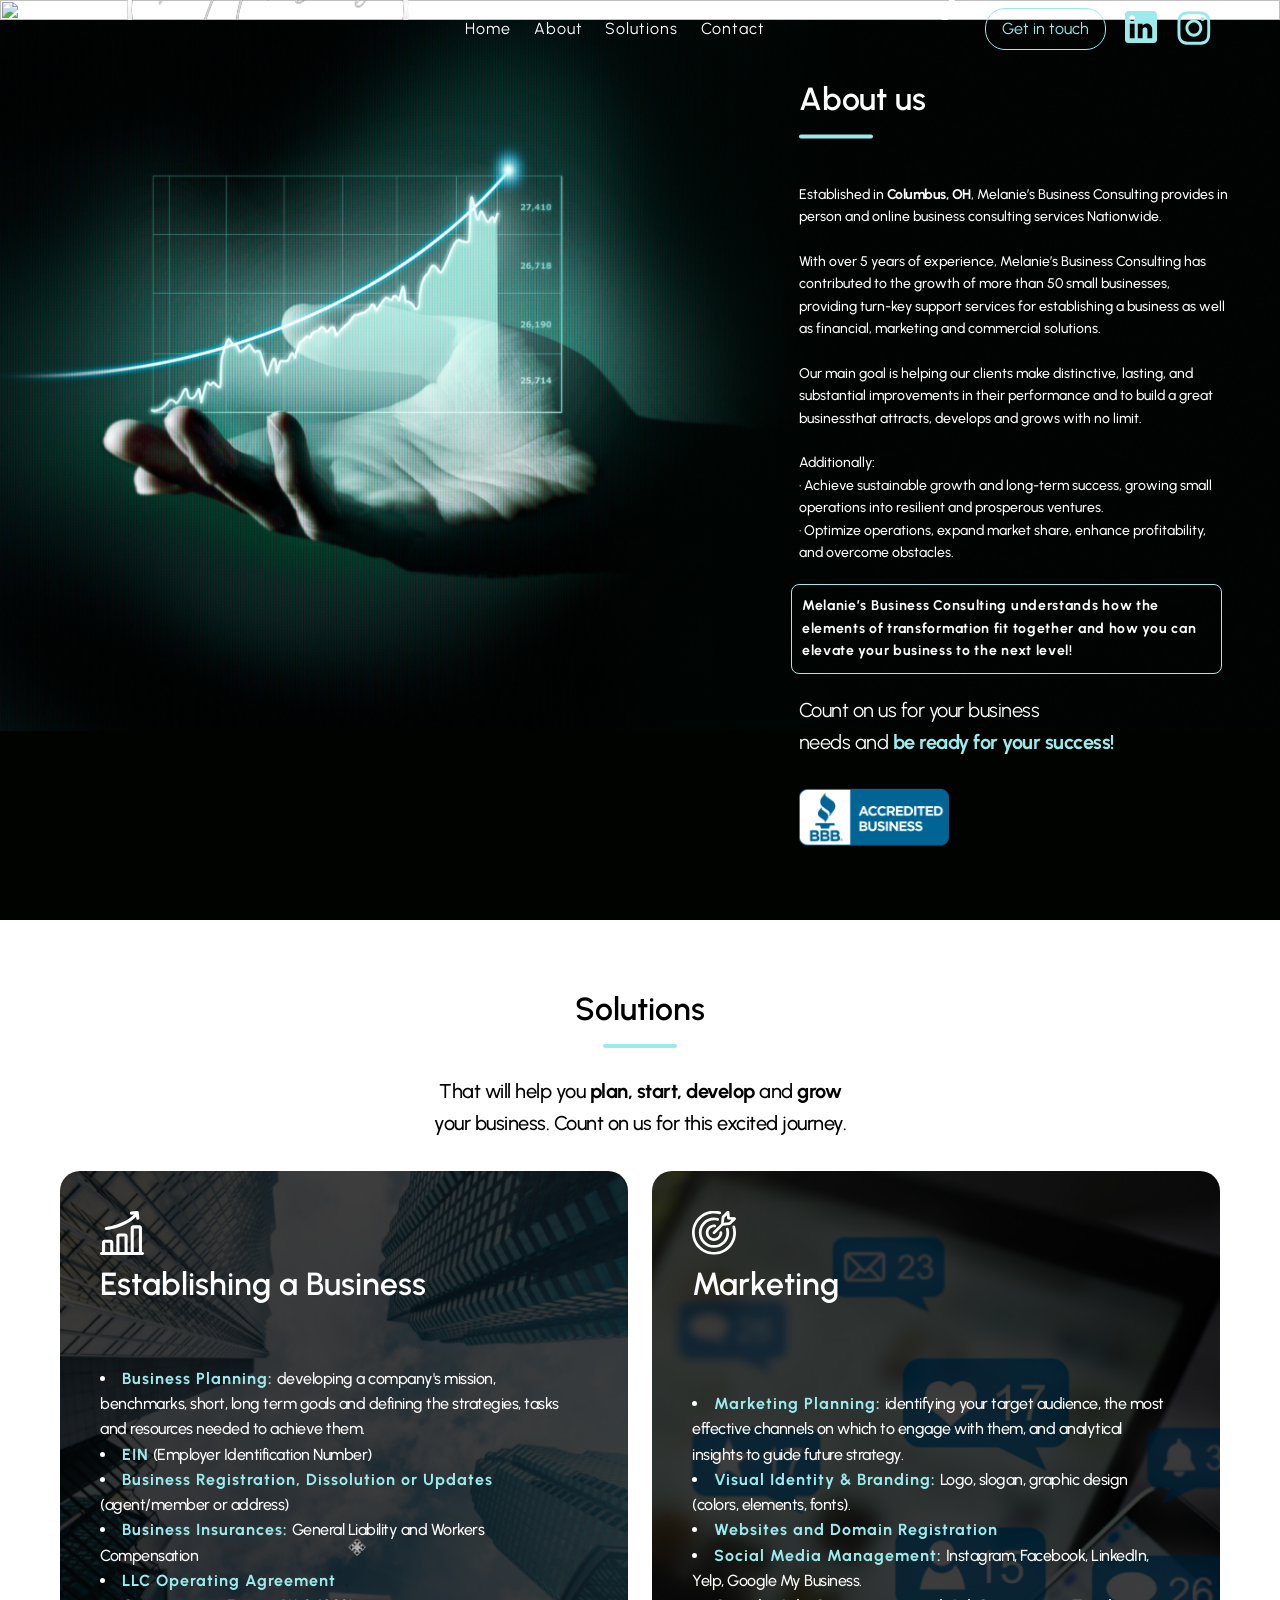
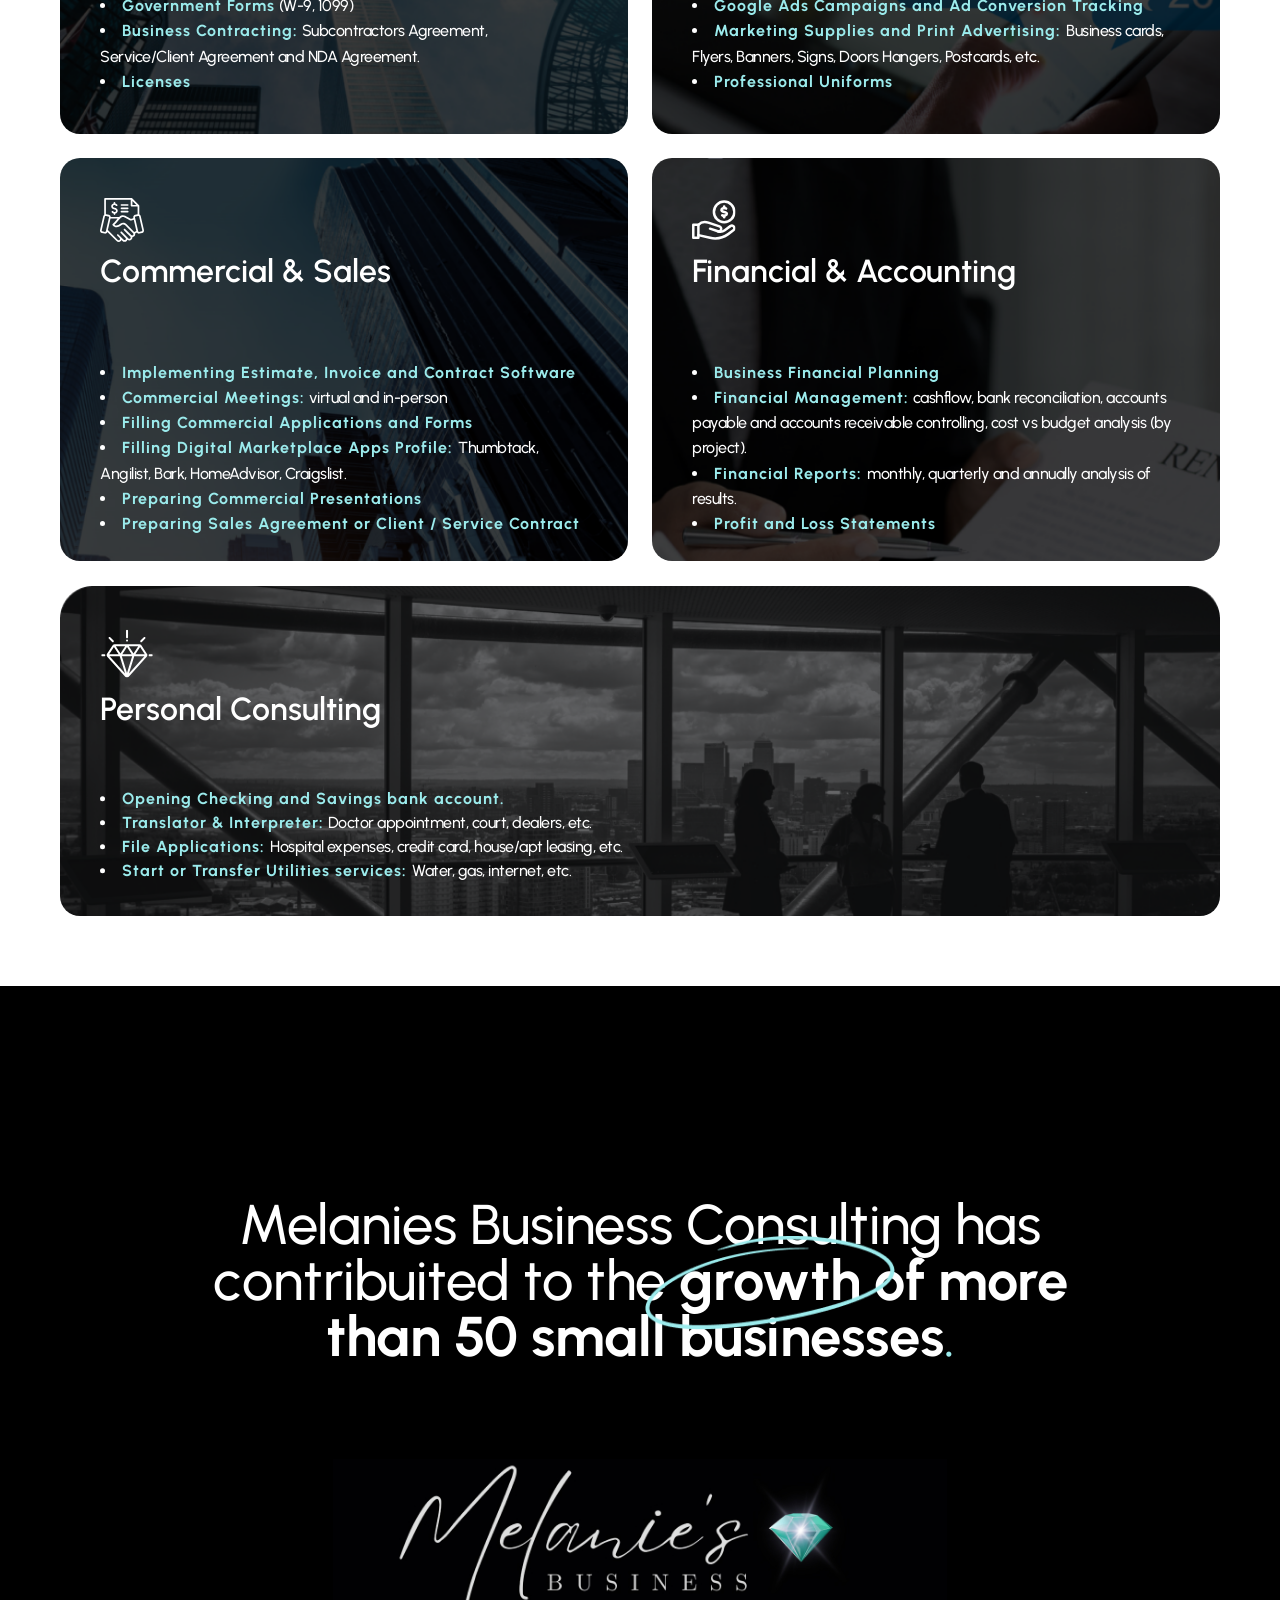
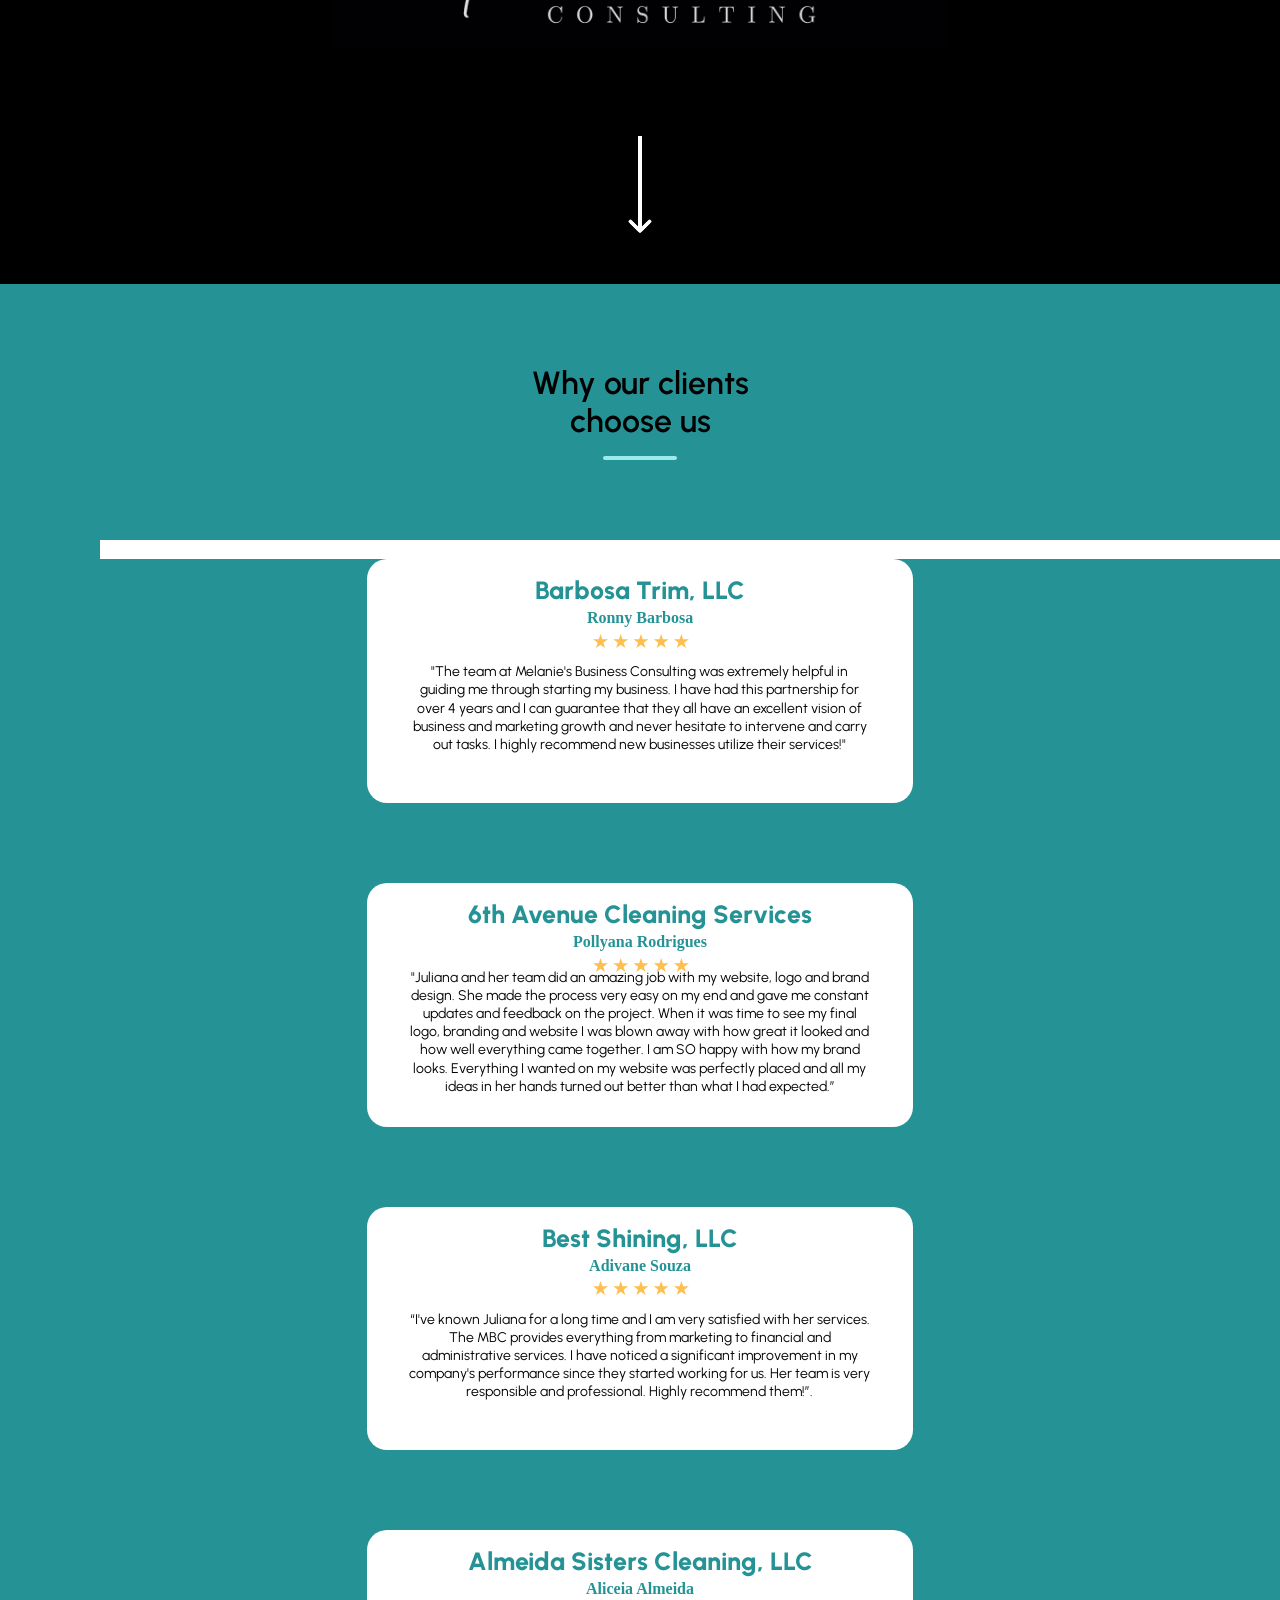
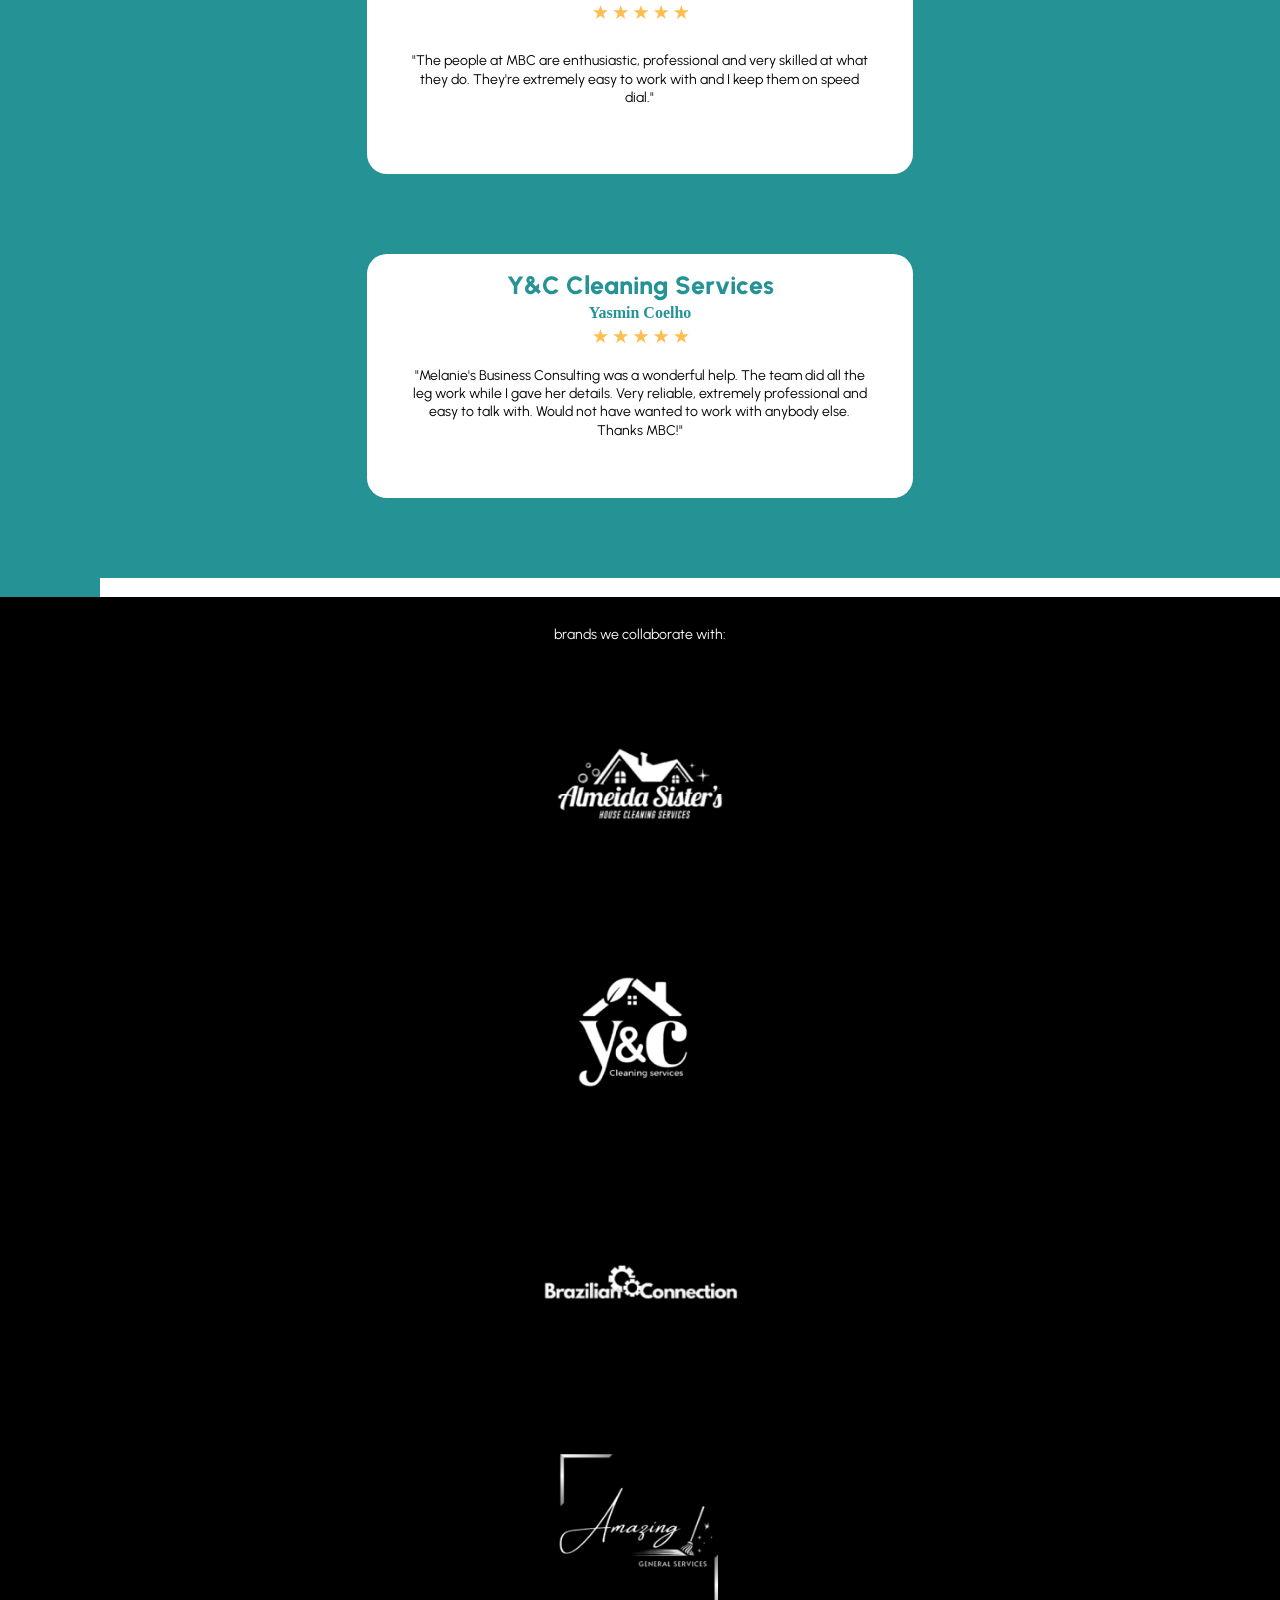
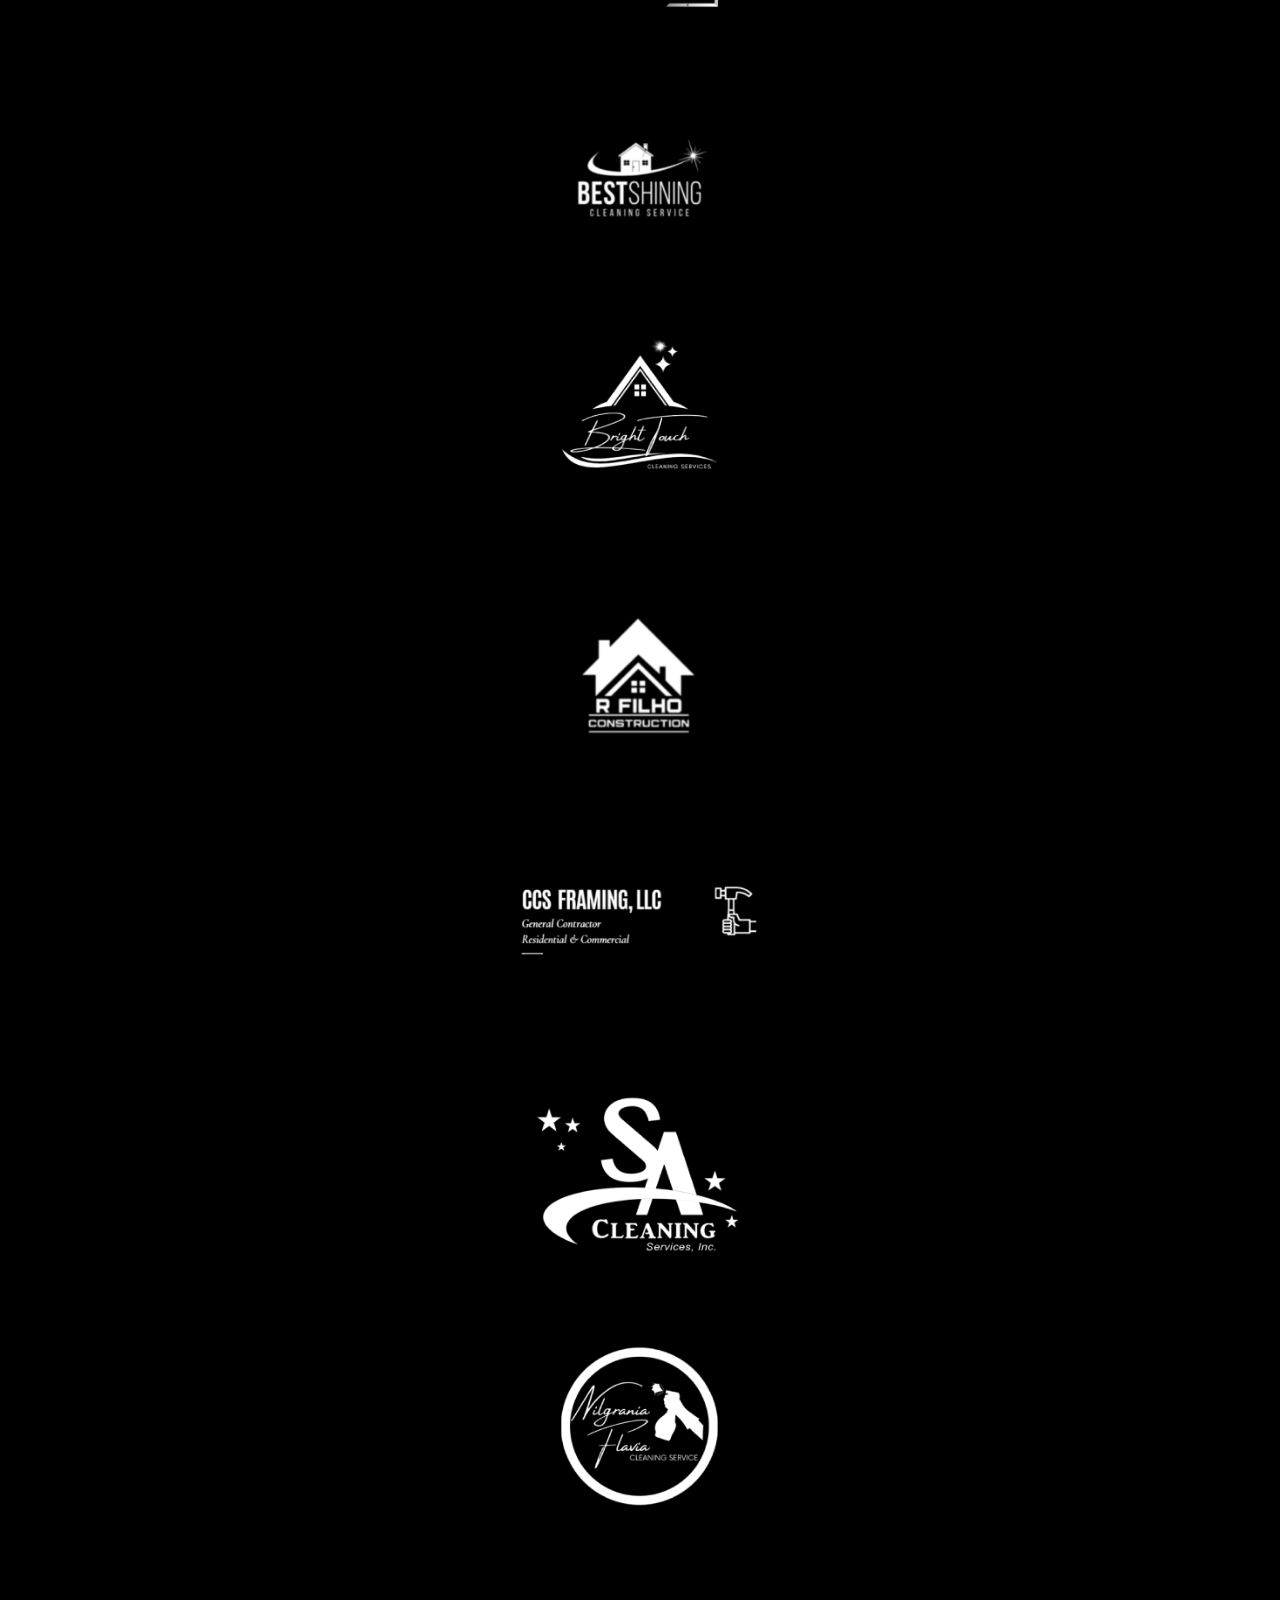
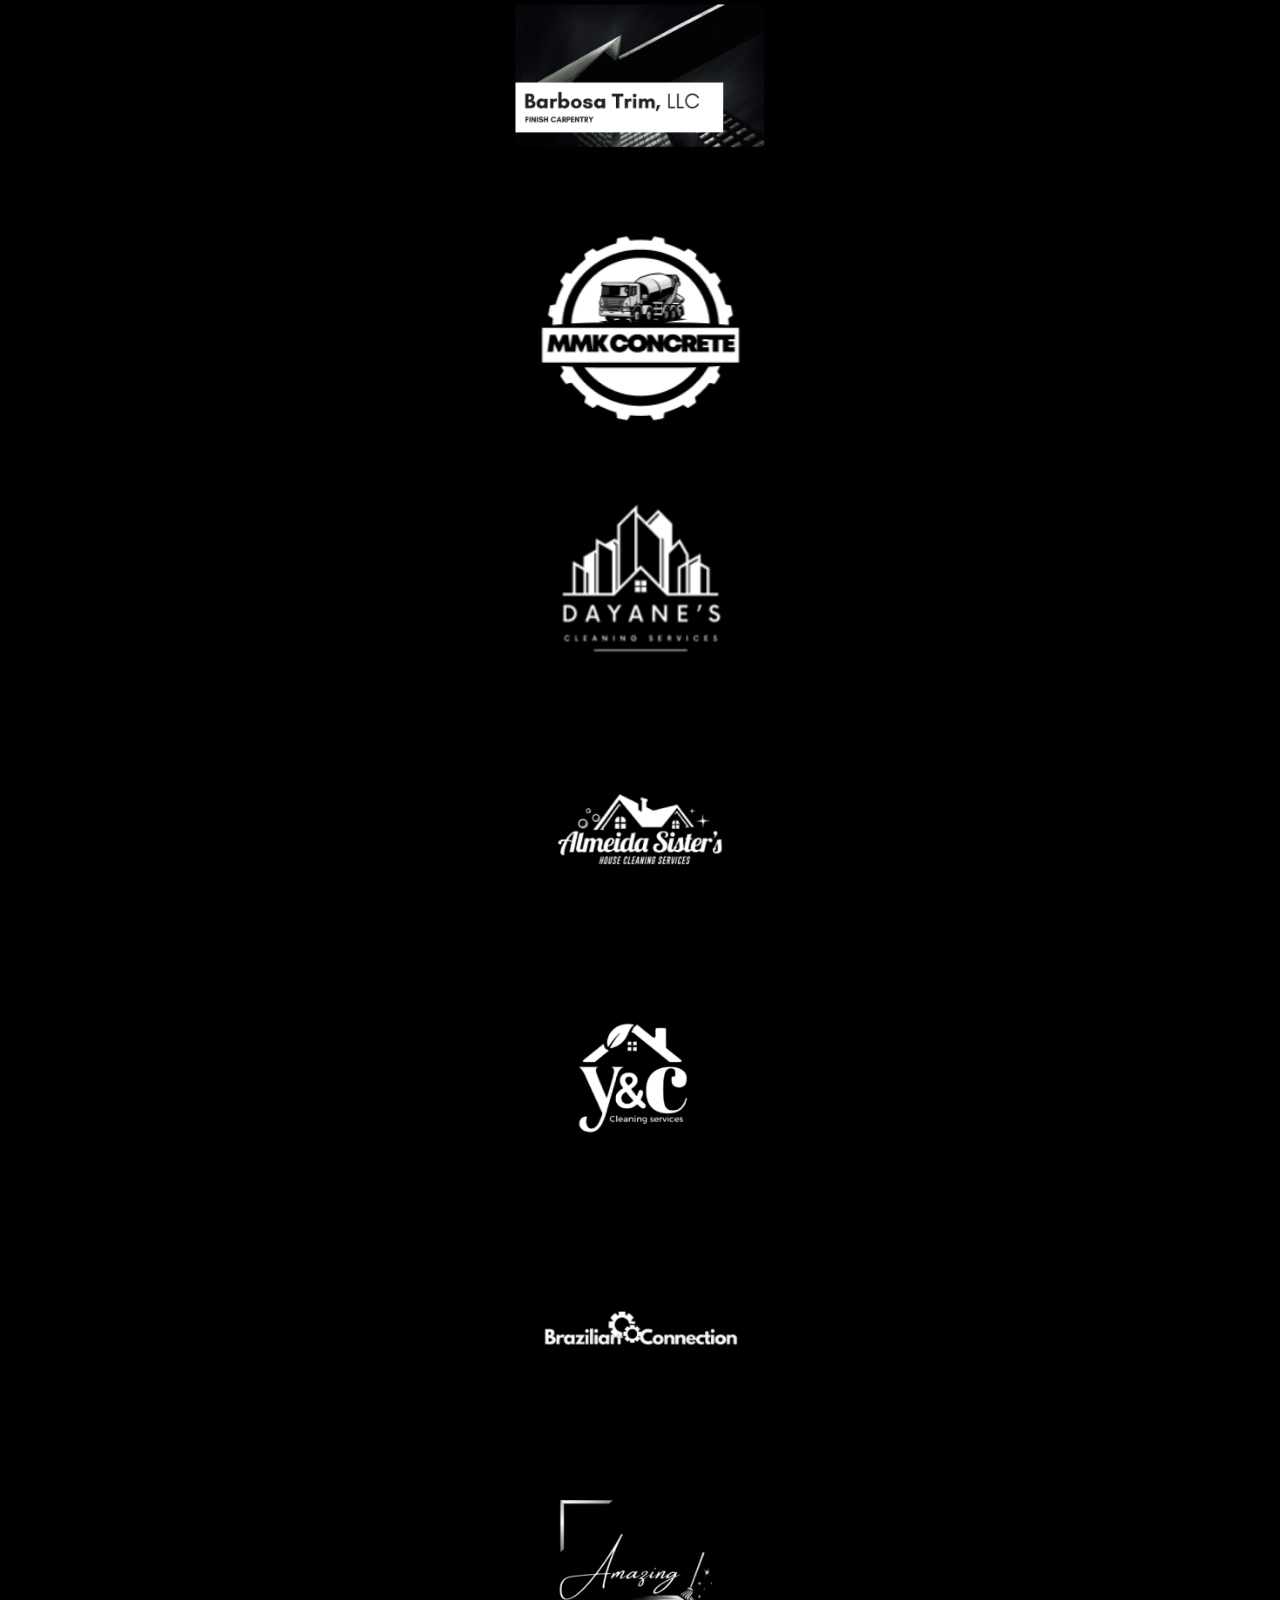
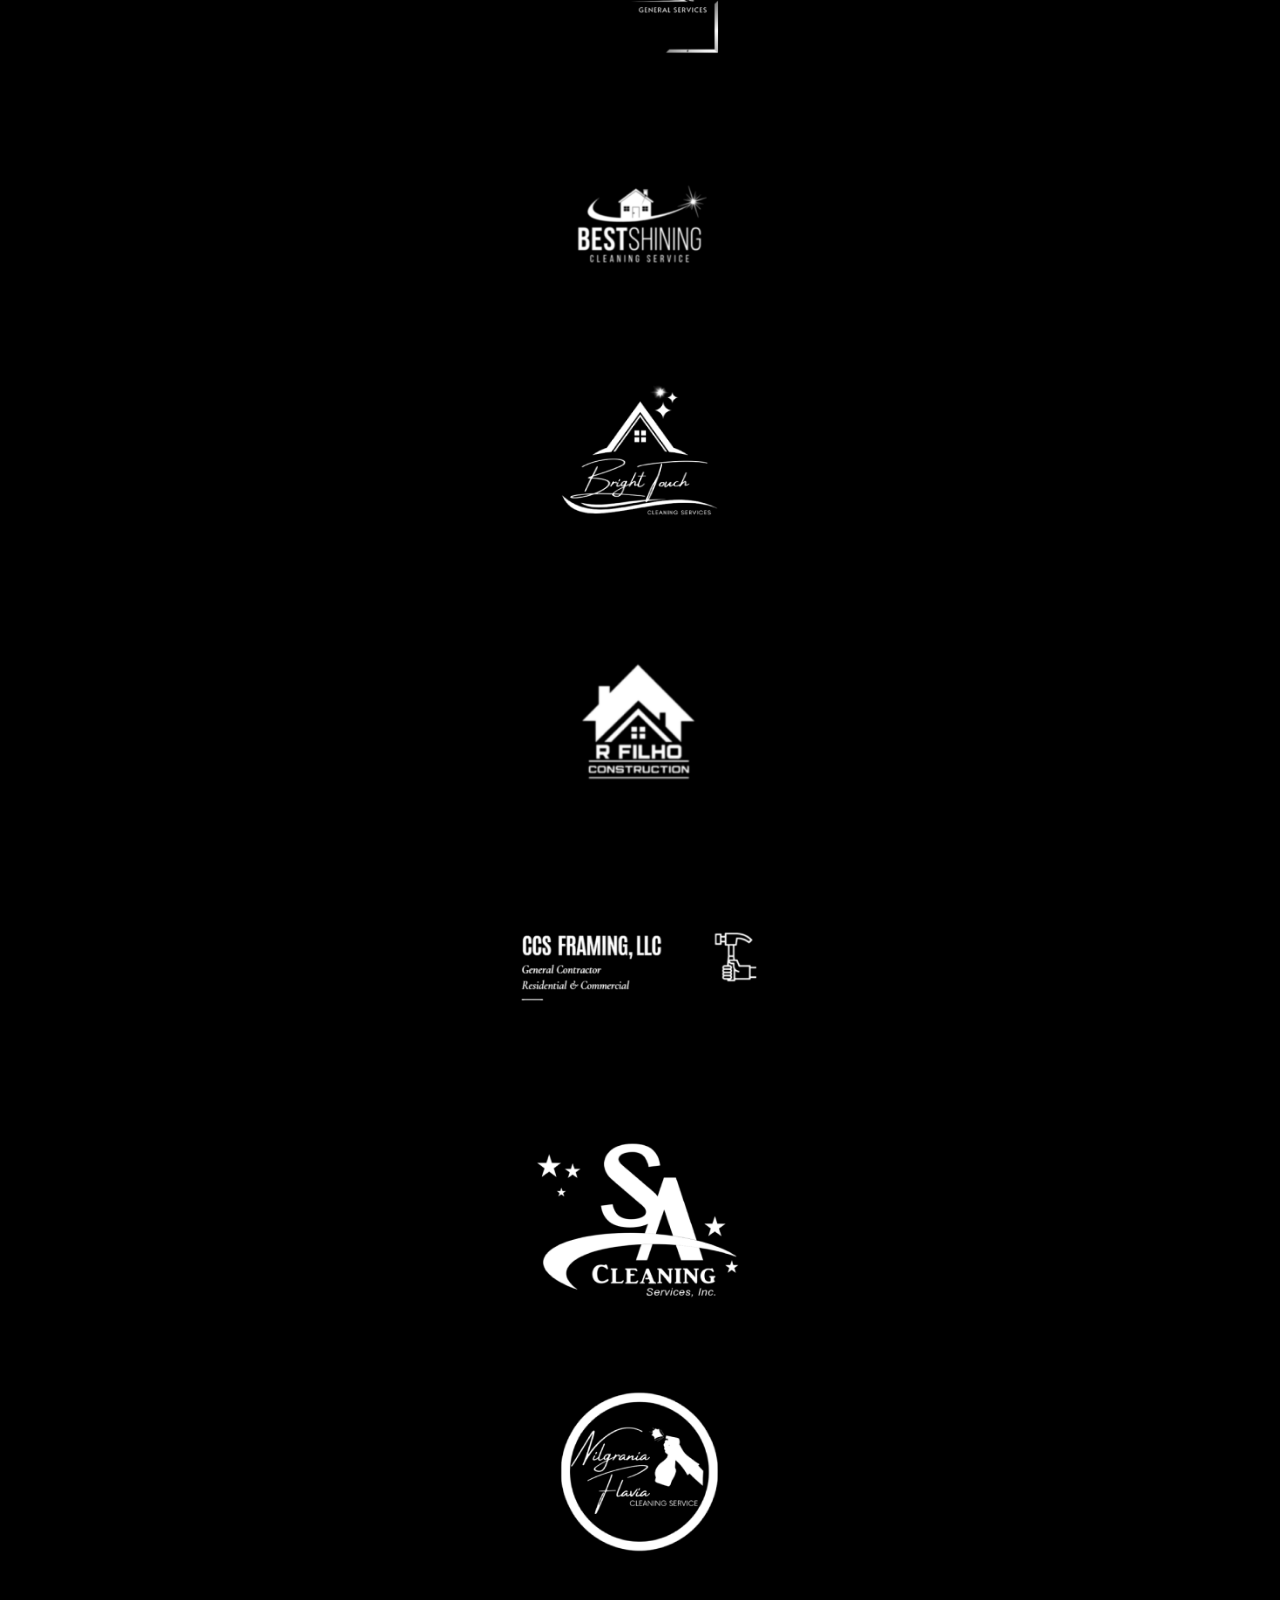
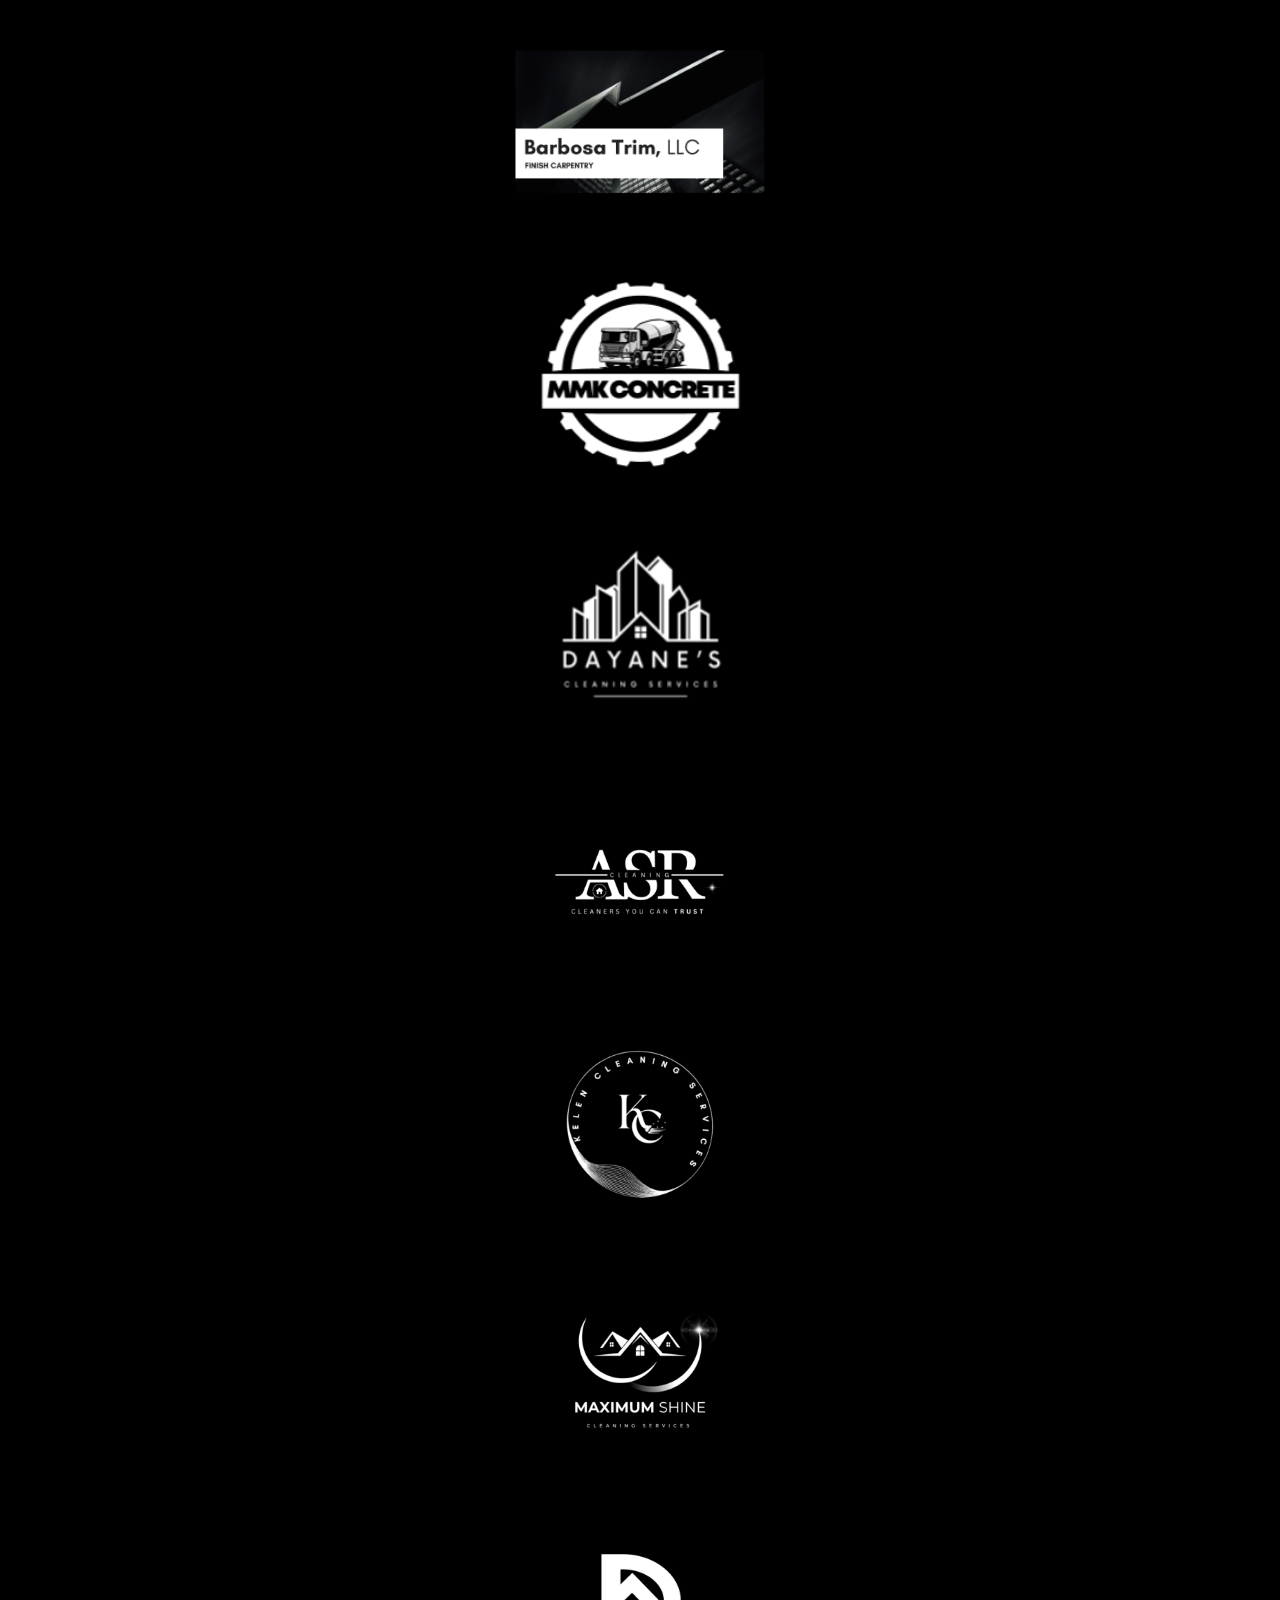
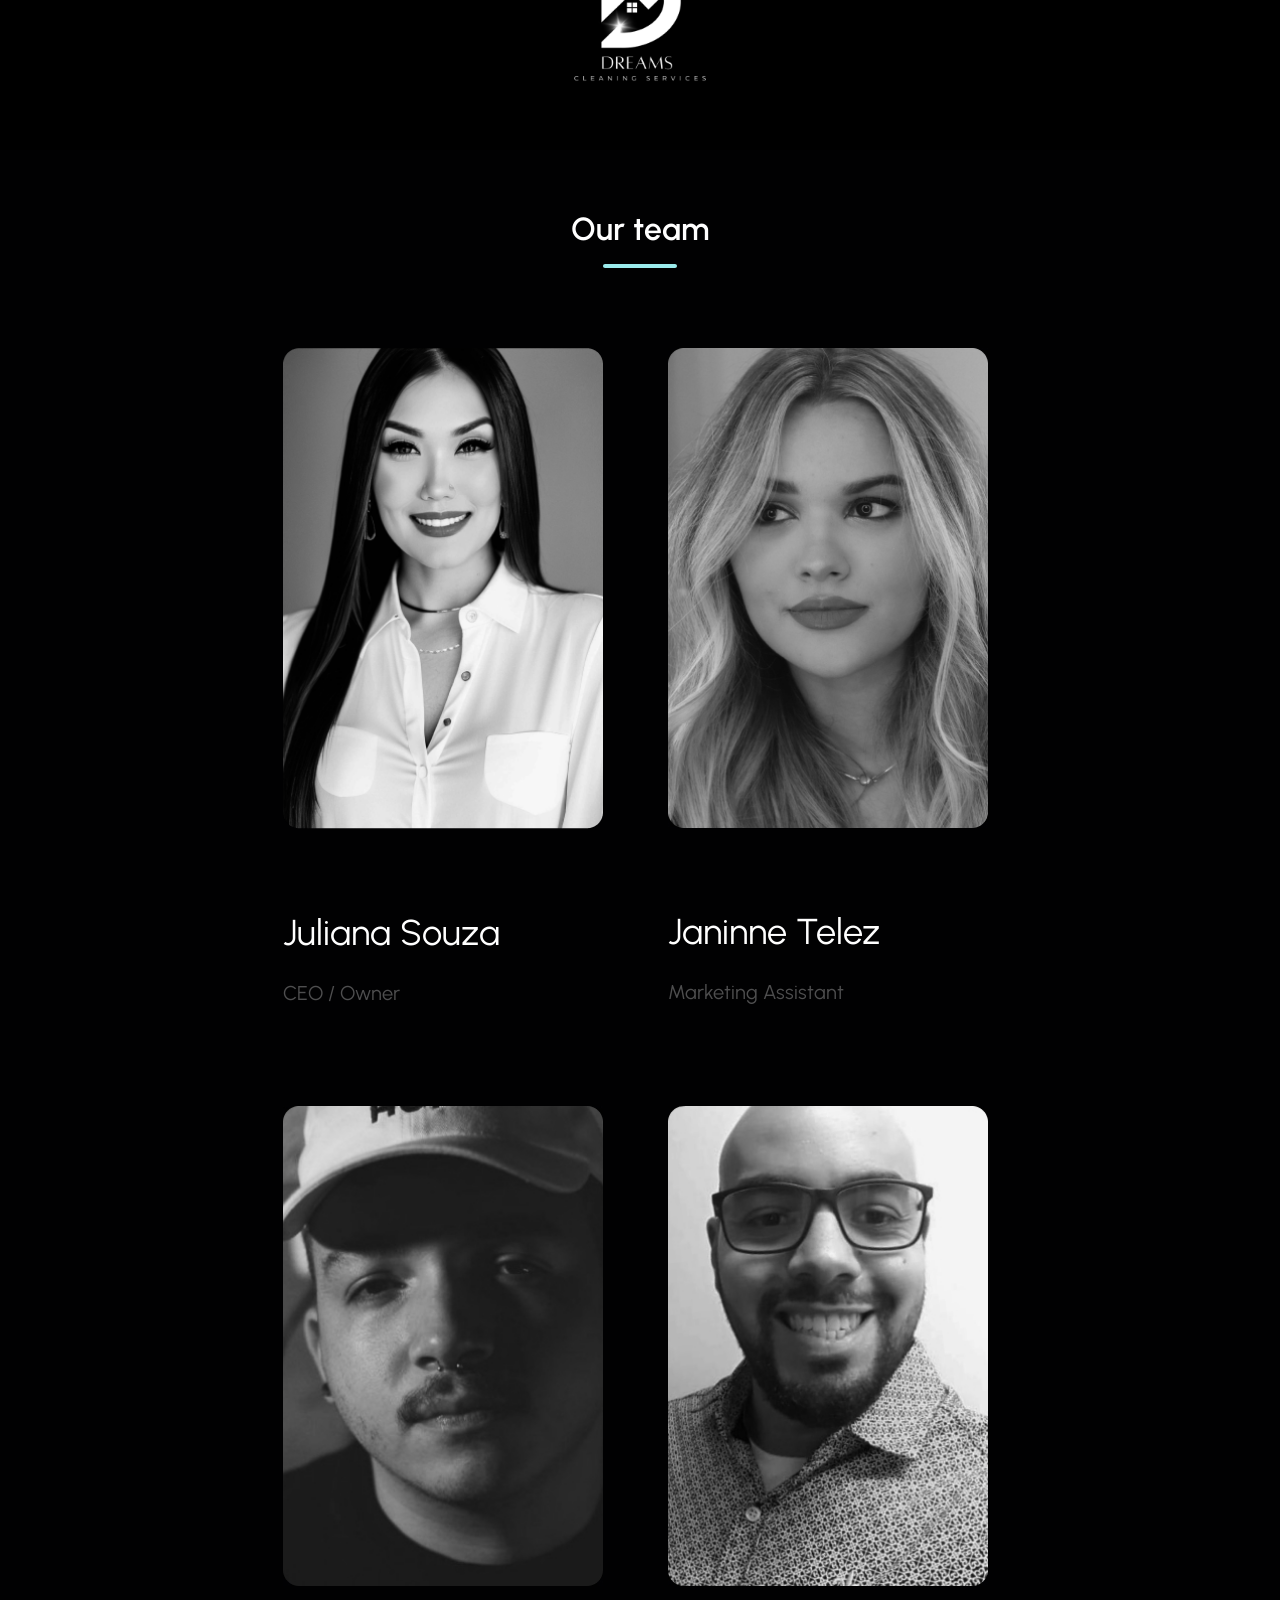
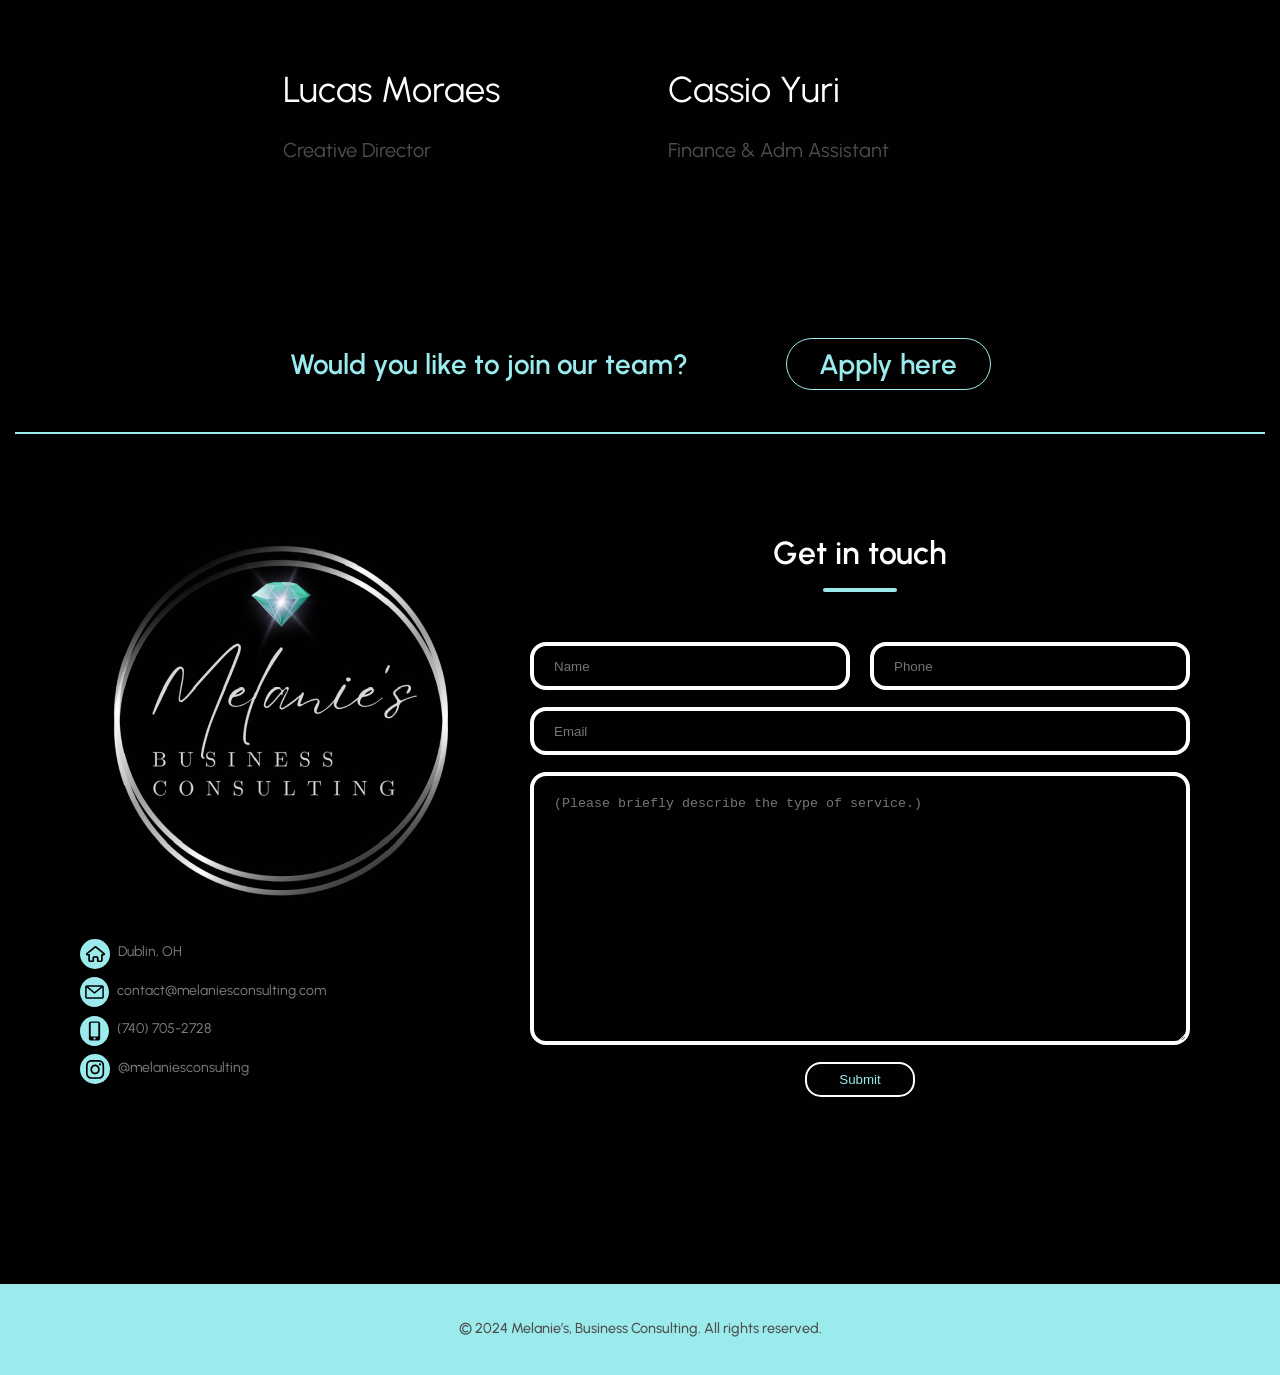
==== commit b57f543e: "input value #http" ====
--- a/index.html
+++ b/index.html
@@ -11,7 +11,7 @@
   <link rel="icon" type="image/x-icon" href="./assets/logo-vid.png">
   <meta name="author" content="Flavia Sigoli"/>
   <meta http-equiv="content-language" content="en-US" />
-  <meta name="copyright" content="Copyright © 2023 Melanie`s, Business Consulting" />
+  <meta name="copyright" content="Copyright © 2024 Melanie`s, Business Consulting" />
   <meta http-equiv="content-type" content="html; charset=UTF-8" />
   <meta name="description" content="portifolio Business Consulting Melanie`s" />
   <meta name="keywords" content="portifolio, Business, Consulting, Business Consulting, Melanie">
@@ -723,12 +723,12 @@
               <div class="formgroup2"><input type="email" autocomplete="on" id="email" name="email" placeholder="Email"></div>
               
               <textarea name="mensagem" id="mensagem" placeholder="(Please briefly describe the type of service.)" maxlength="400" cols="38" rows="15"></textarea>
-              <input type="hidden" name="_next" value="http://127.0.0.1:5500/index.html">
+              <input type="hidden" name="_next" value="https://melaniesconsulting.com/">
               <button type="submit">Submit</button>
           </form> 
       </div>
       </div>
-      <div class="rights"><p>© 2023 Melanie’s, Business Consulting. All rights reserved.</p></div>
+      <div class="rights"><p>© 2024 Melanie’s, Business Consulting. All rights reserved.</p></div>
         
 
     </footer>
--- a/css/style.css
+++ b/css/style.css
@@ -382,6 +382,7 @@
     background-image: url(../assets/about-bg.jpg);
     background-repeat: no-repeat;
     background-size: 100%;
+    background-color: #000300;
 }
 .about{
     position: relative;
@@ -449,8 +450,8 @@
     margin-top: 30px;
 }
 .aboutreveal.reveal{
-    transform: translateX(-150%);
-    opacity: 0;
+    transform: translateX(-50%);
+    opacity: 0.2;
     transition: 1s all ease;
 }
 .aboutreveal.reveal.active{
@@ -459,13 +460,11 @@
 }
 
 .aboutimgmob{display: none;}
-@media screen and (max-width:1240px) {
-}
-@media screen and (max-width:1240px) {
+/* @media screen and (max-width:1240px) {
     .about{
         padding:0 100 20 110;}
     .aboutcontainer{
-        height: 1000;
+        height:900px;
     }
     .abouttext{   
     width: 100%;
@@ -504,7 +503,7 @@
         line-height: 100%;
         letter-spacing: 0.8px;
     }
-}
+} */
 @media screen and (max-width:1080px) {
     /*mobile version*/
     .aboutcontainer img{
@@ -763,8 +762,8 @@
 }
 .cards.reveal{
     position: relative;
-    transform: translateX(-150%);
-    opacity: 0;
+    transform: translateX(-50%);
+    opacity: 0.2;
     transition: 1s all ease;
 }
 .cards.reveal.active{
@@ -1836,7 +1835,6 @@
     }
 }
 @media screen and (max-width:770px) {
-    
     .form{
         width: 360px;
         margin: auto;
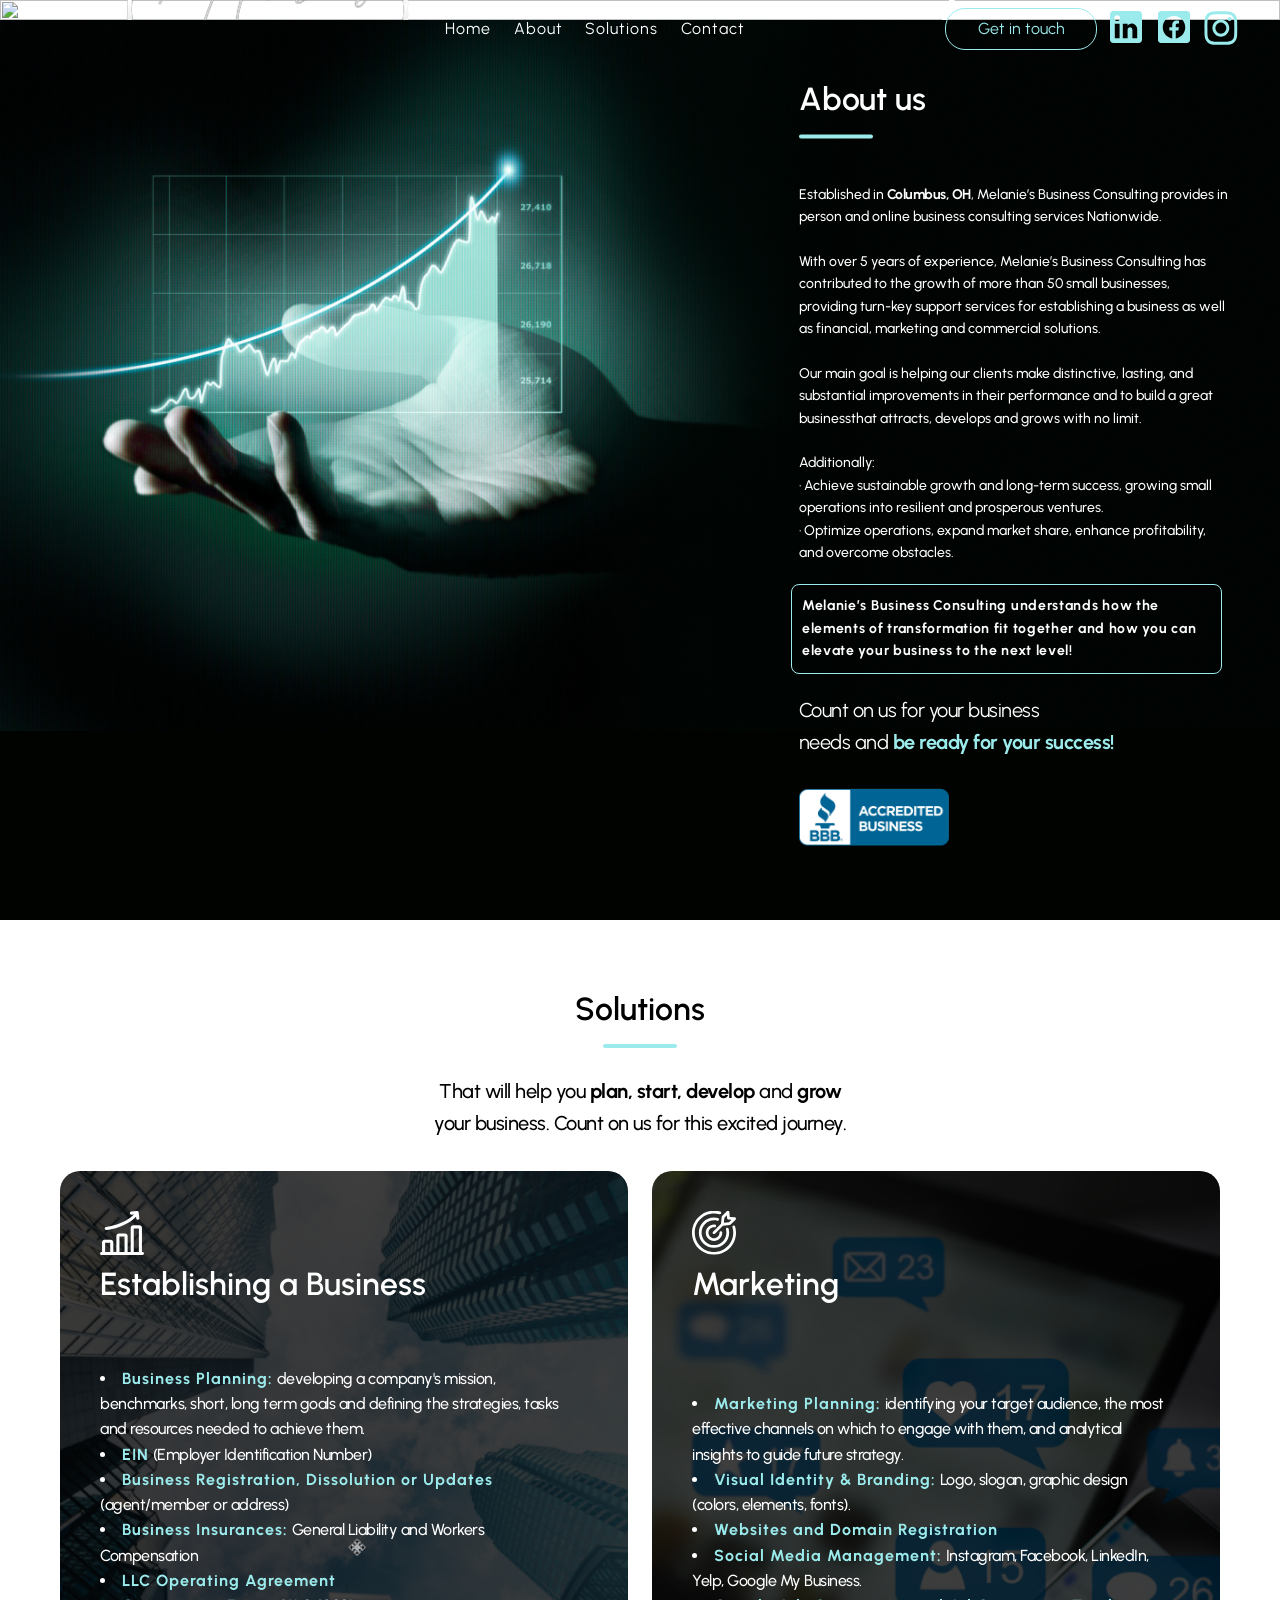
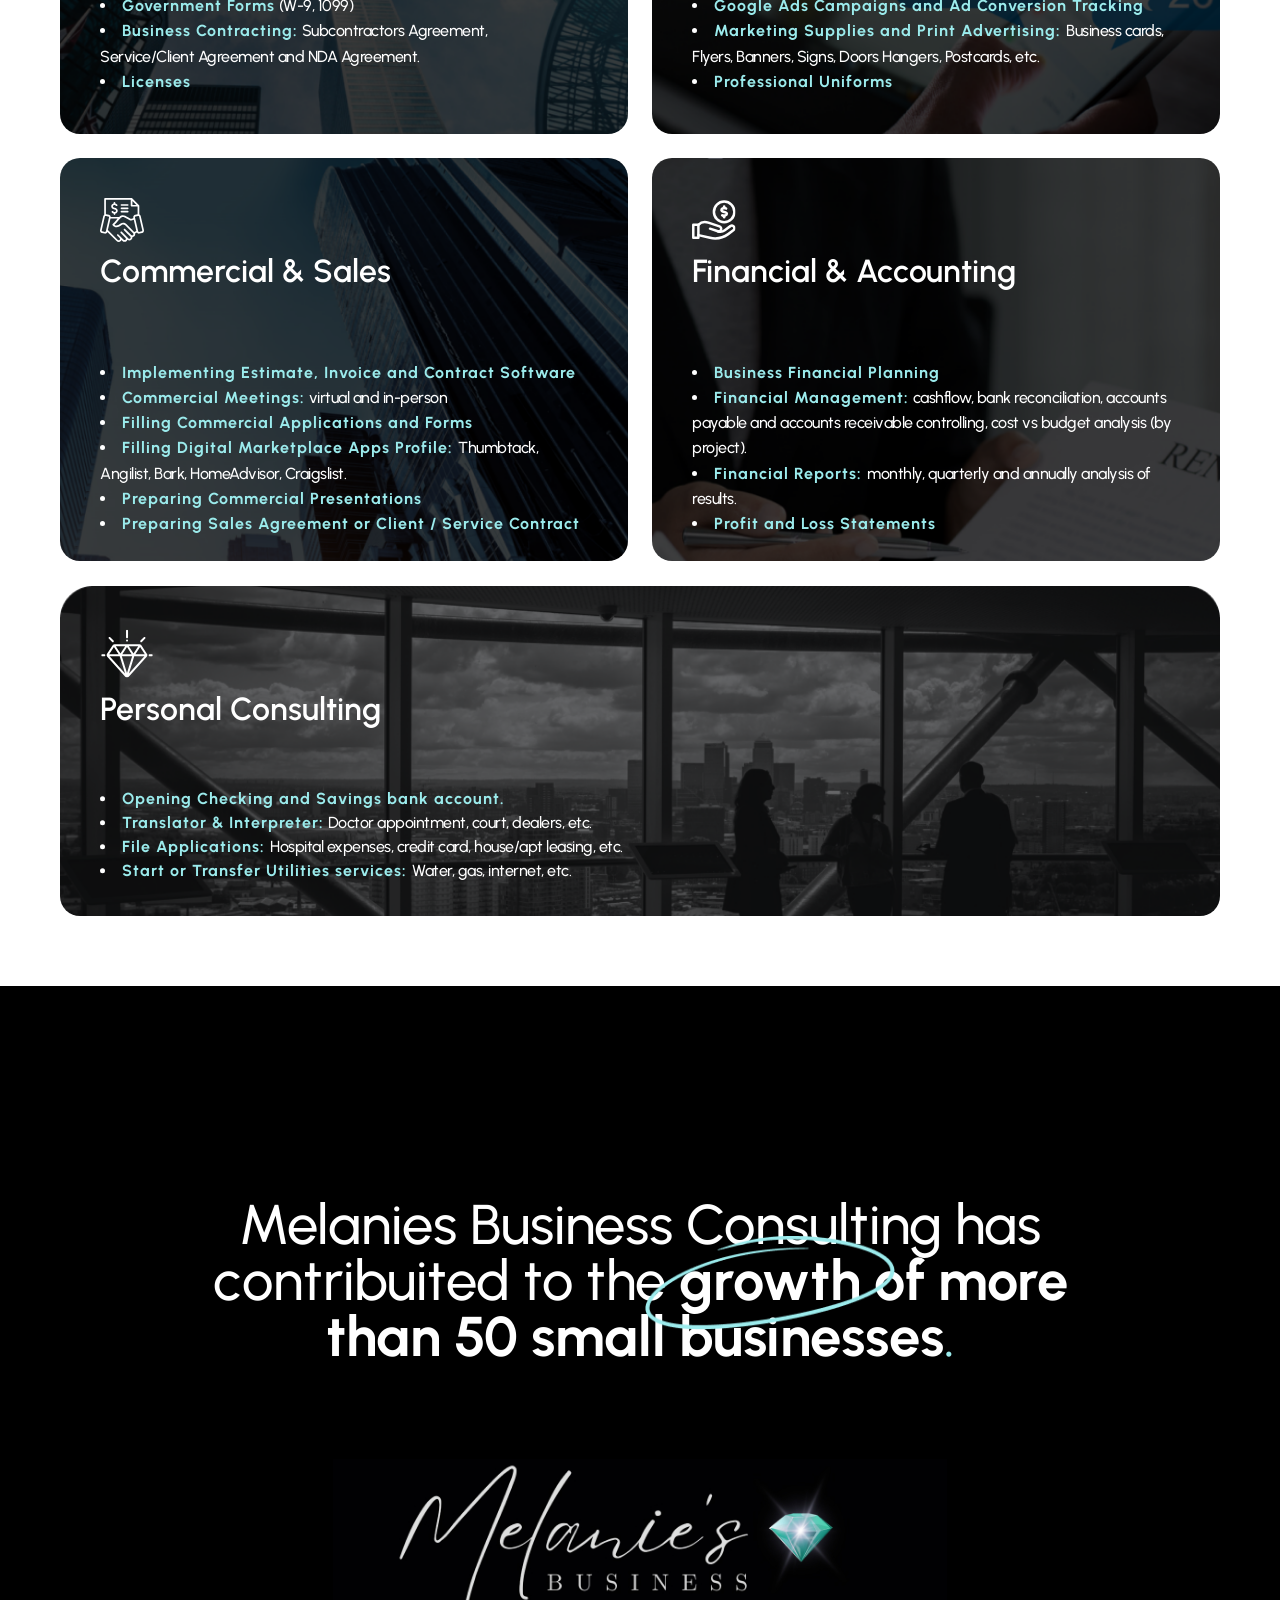
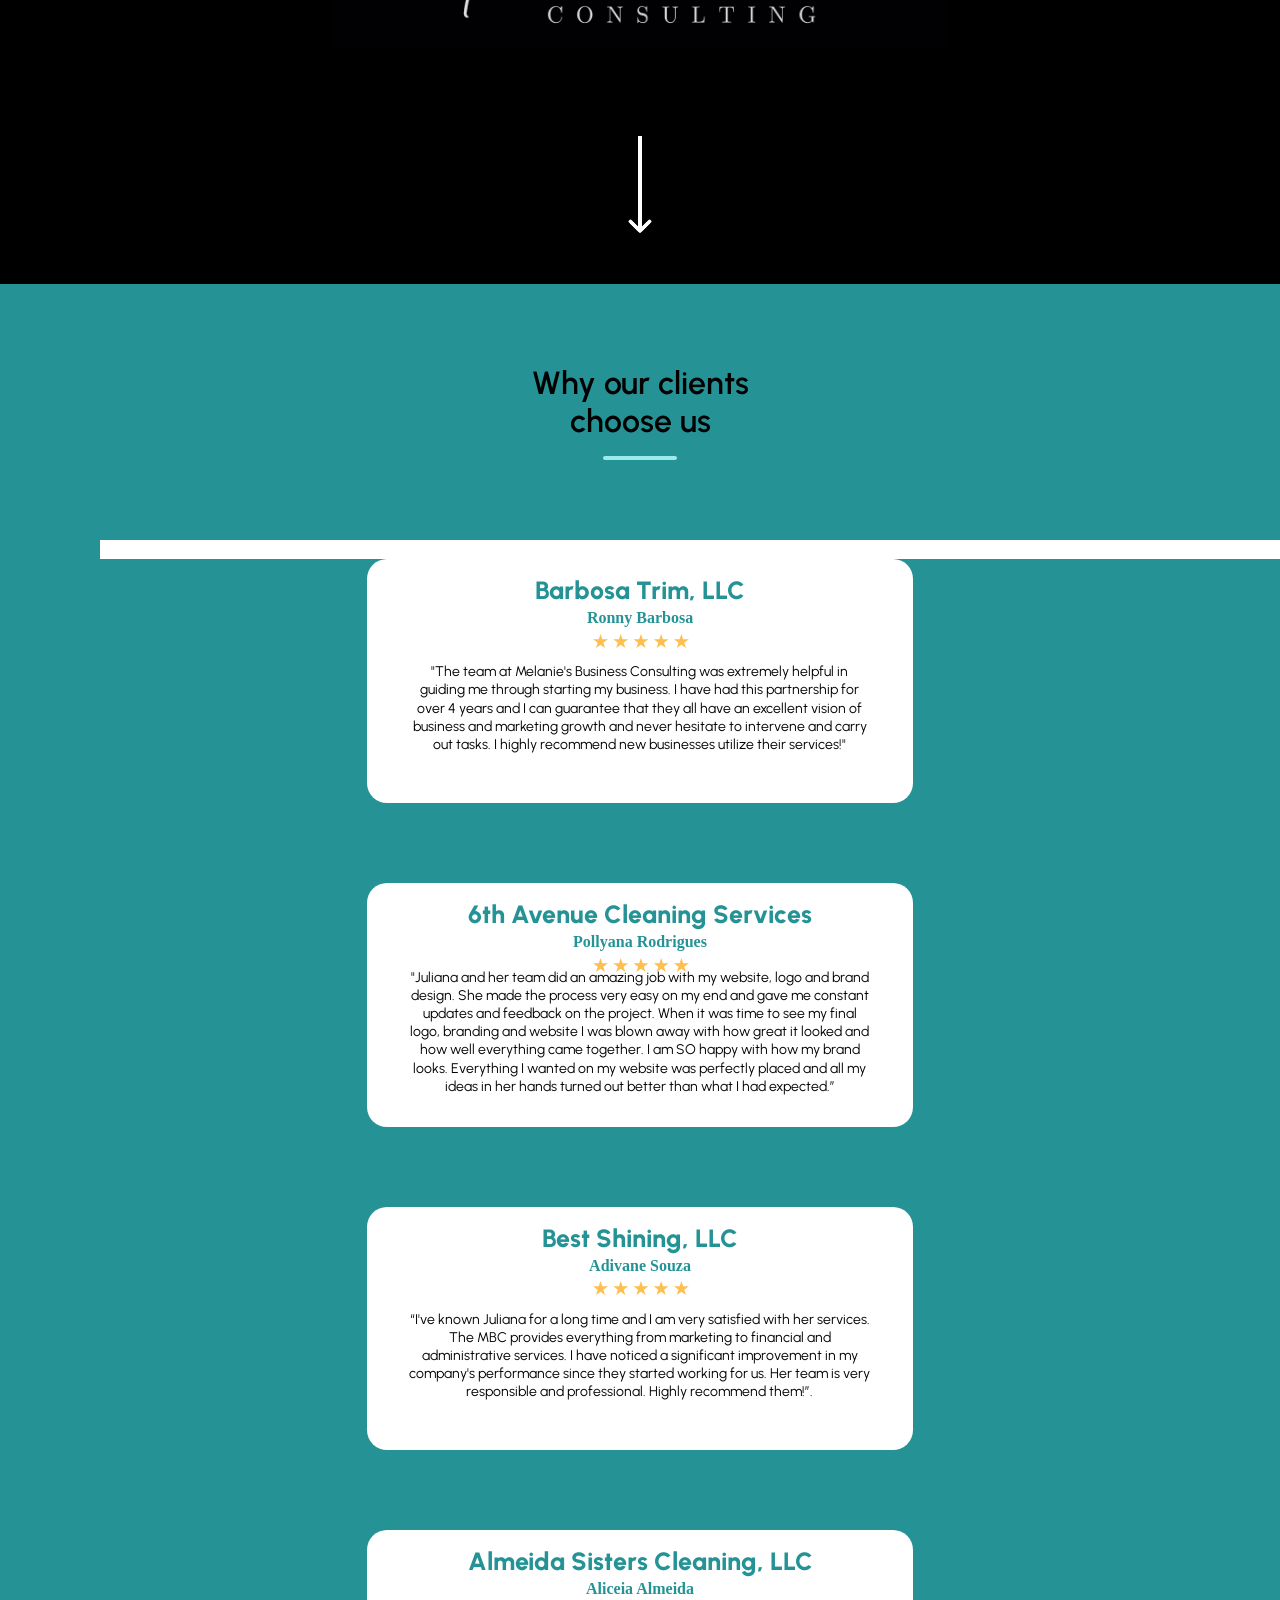
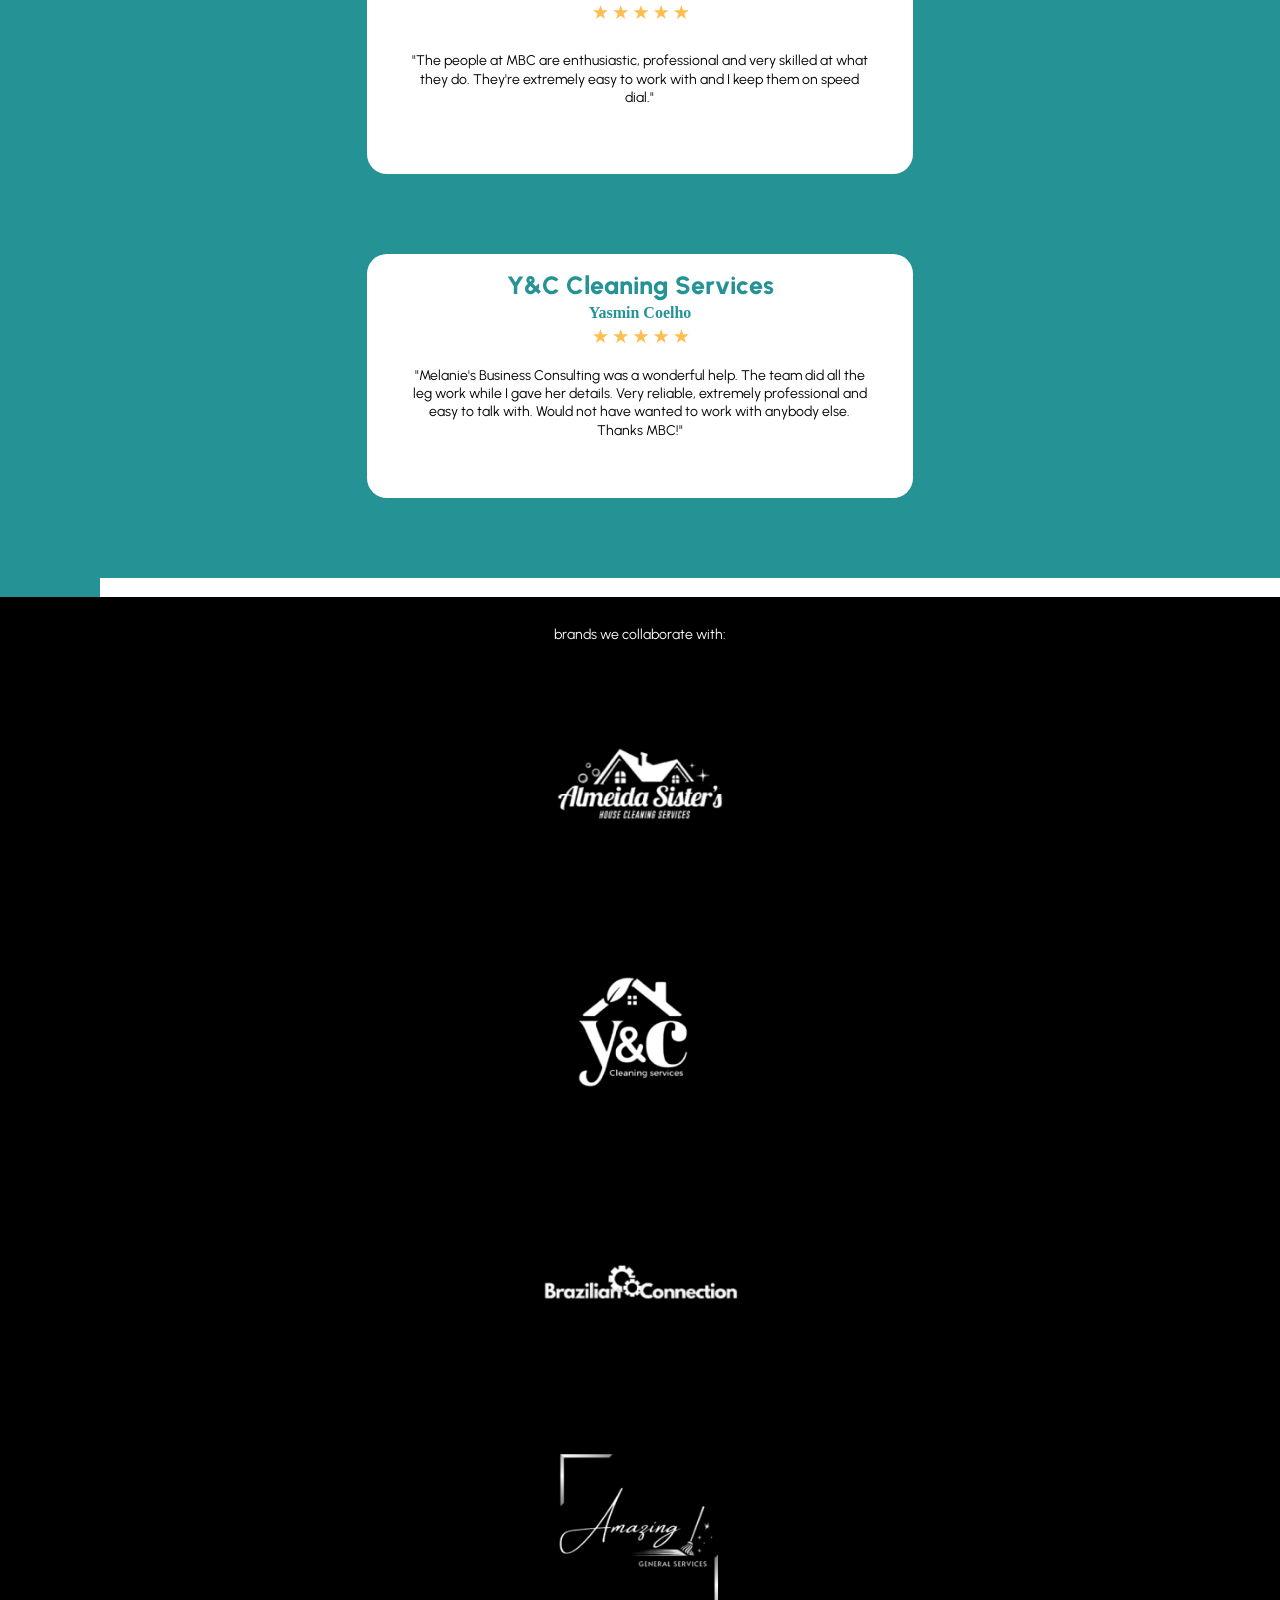
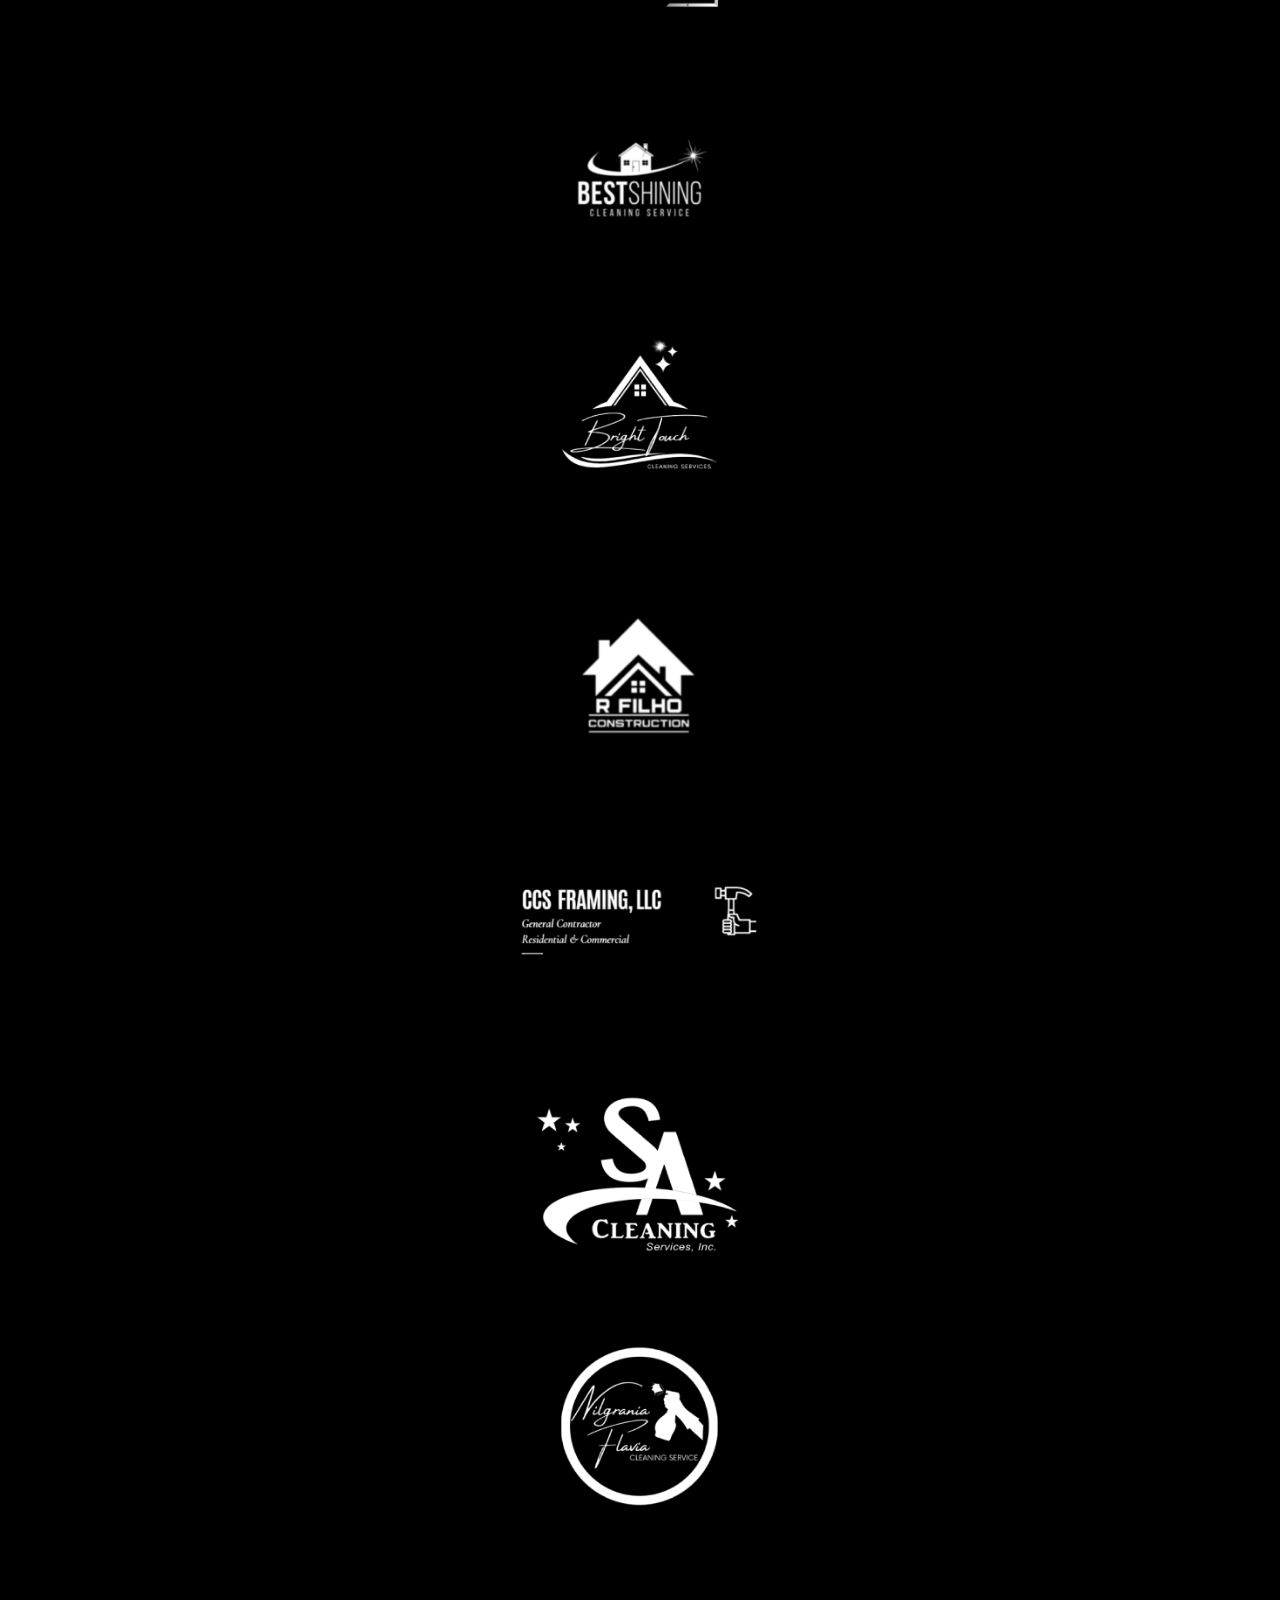
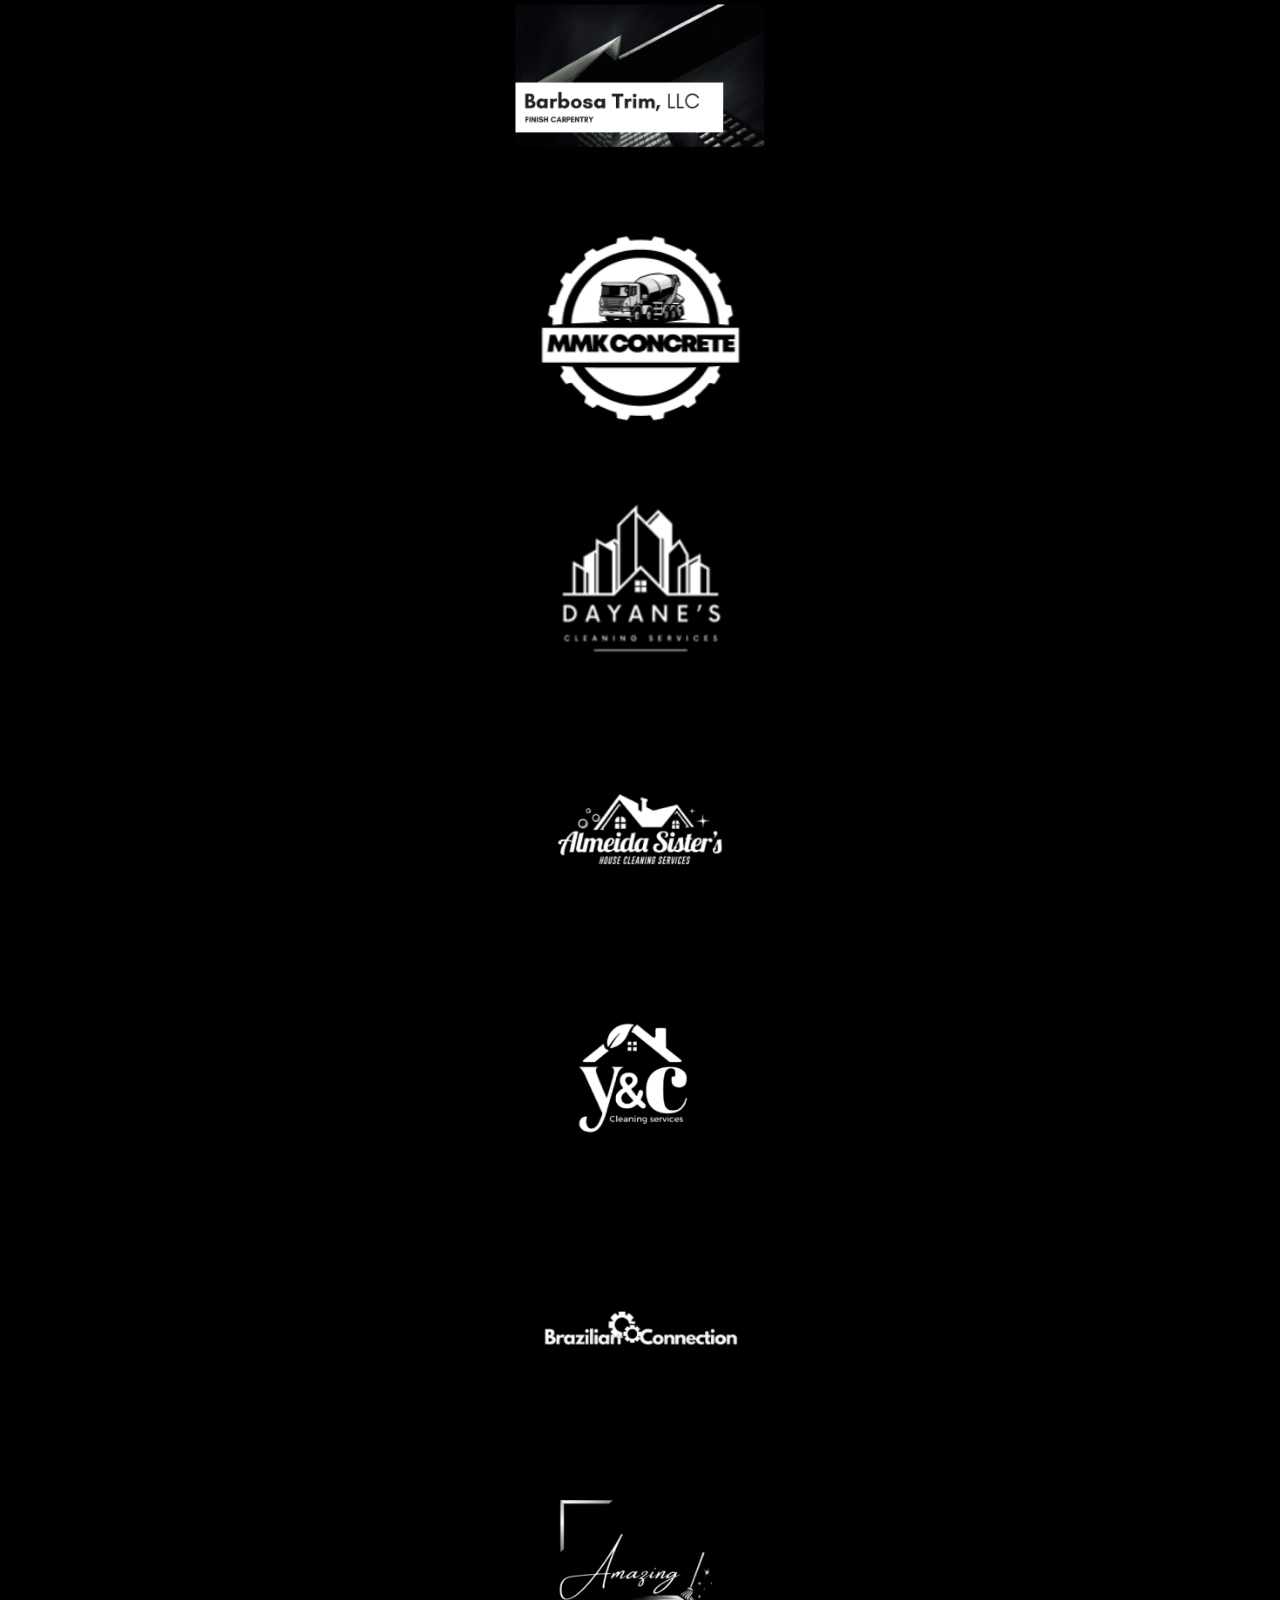
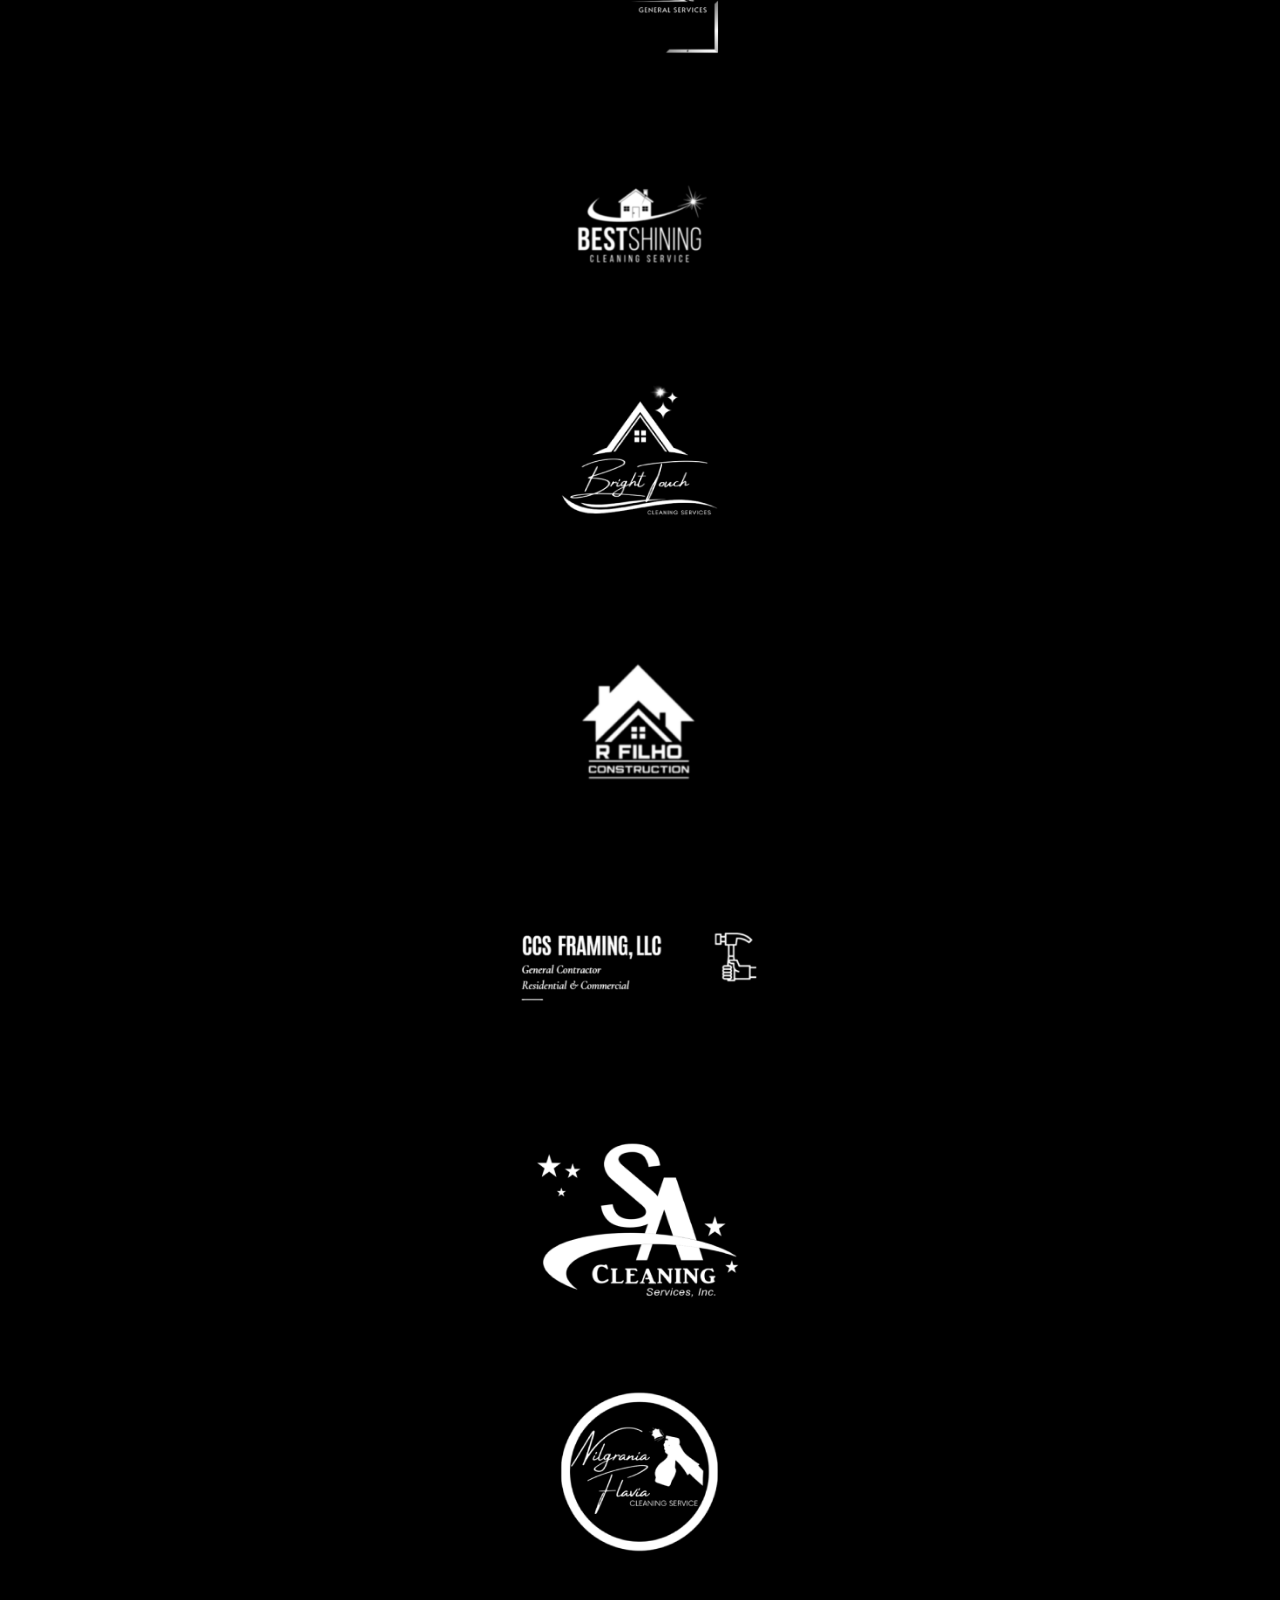
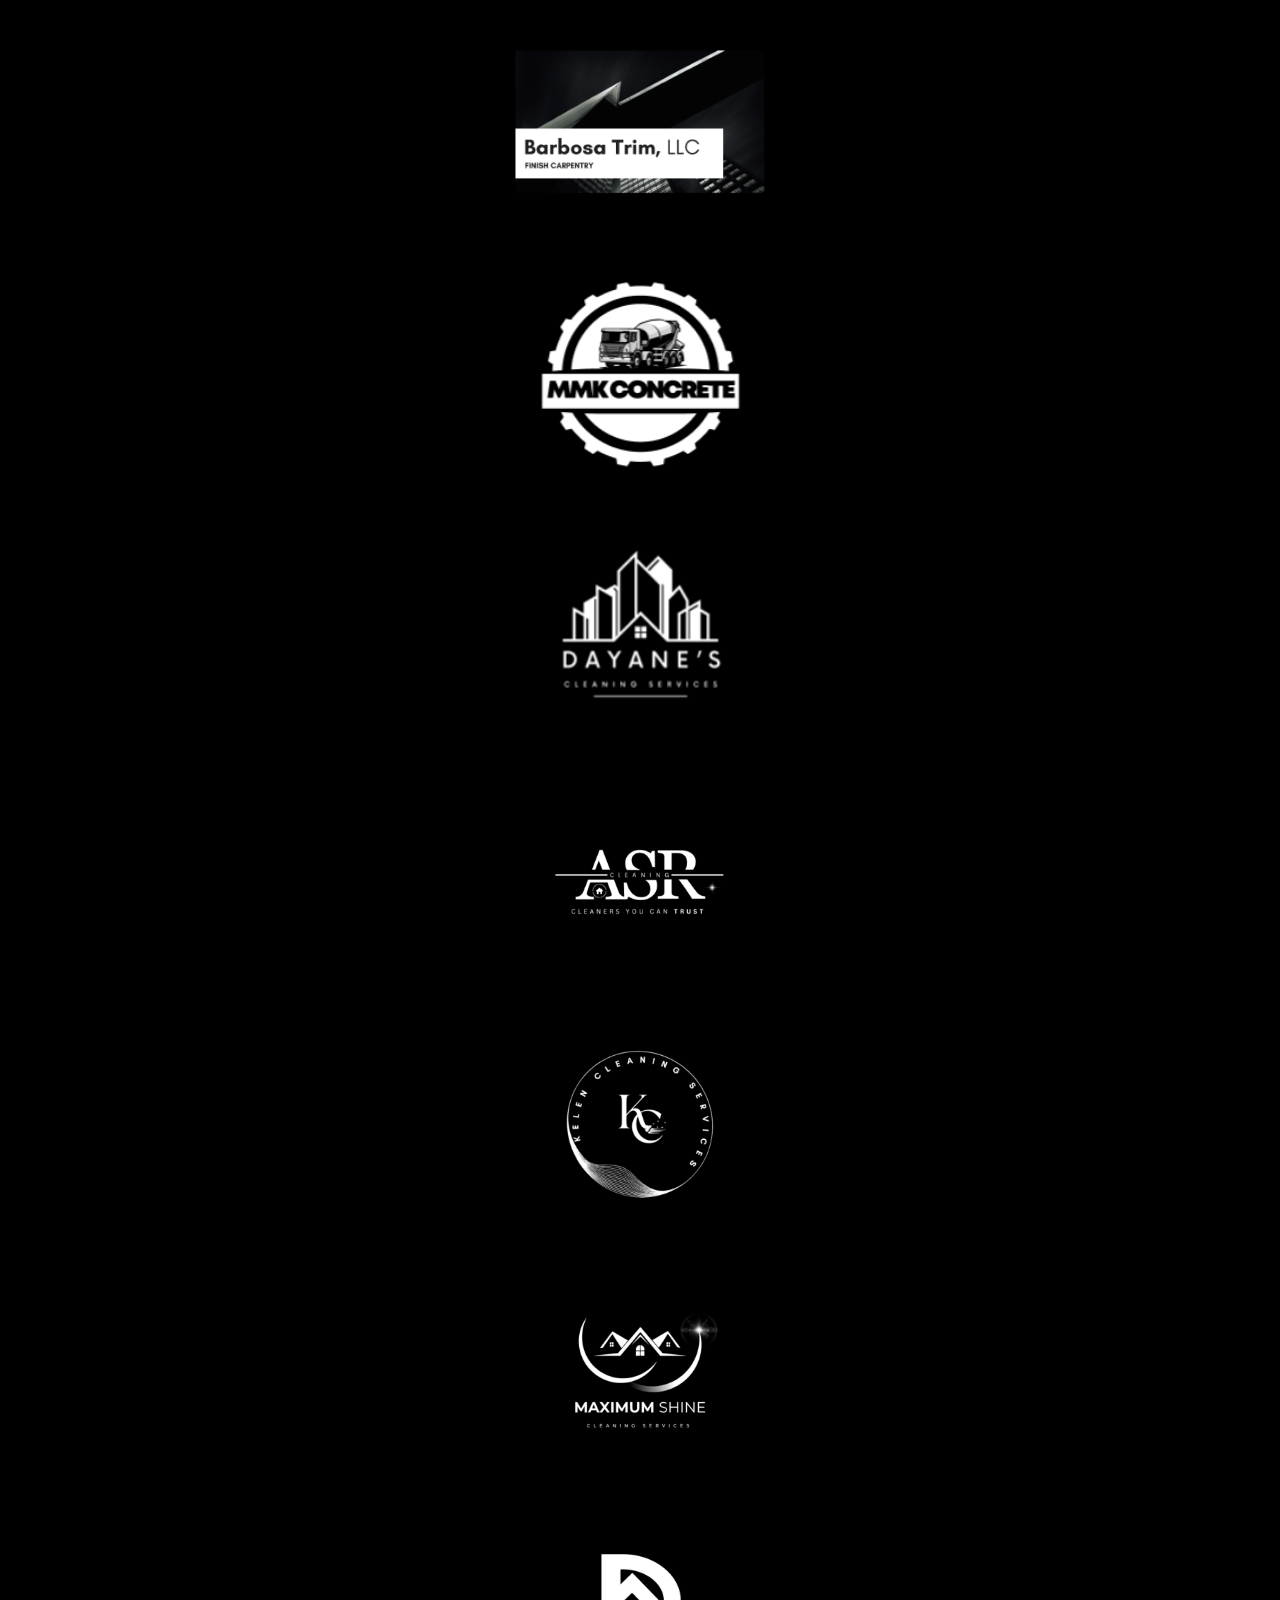
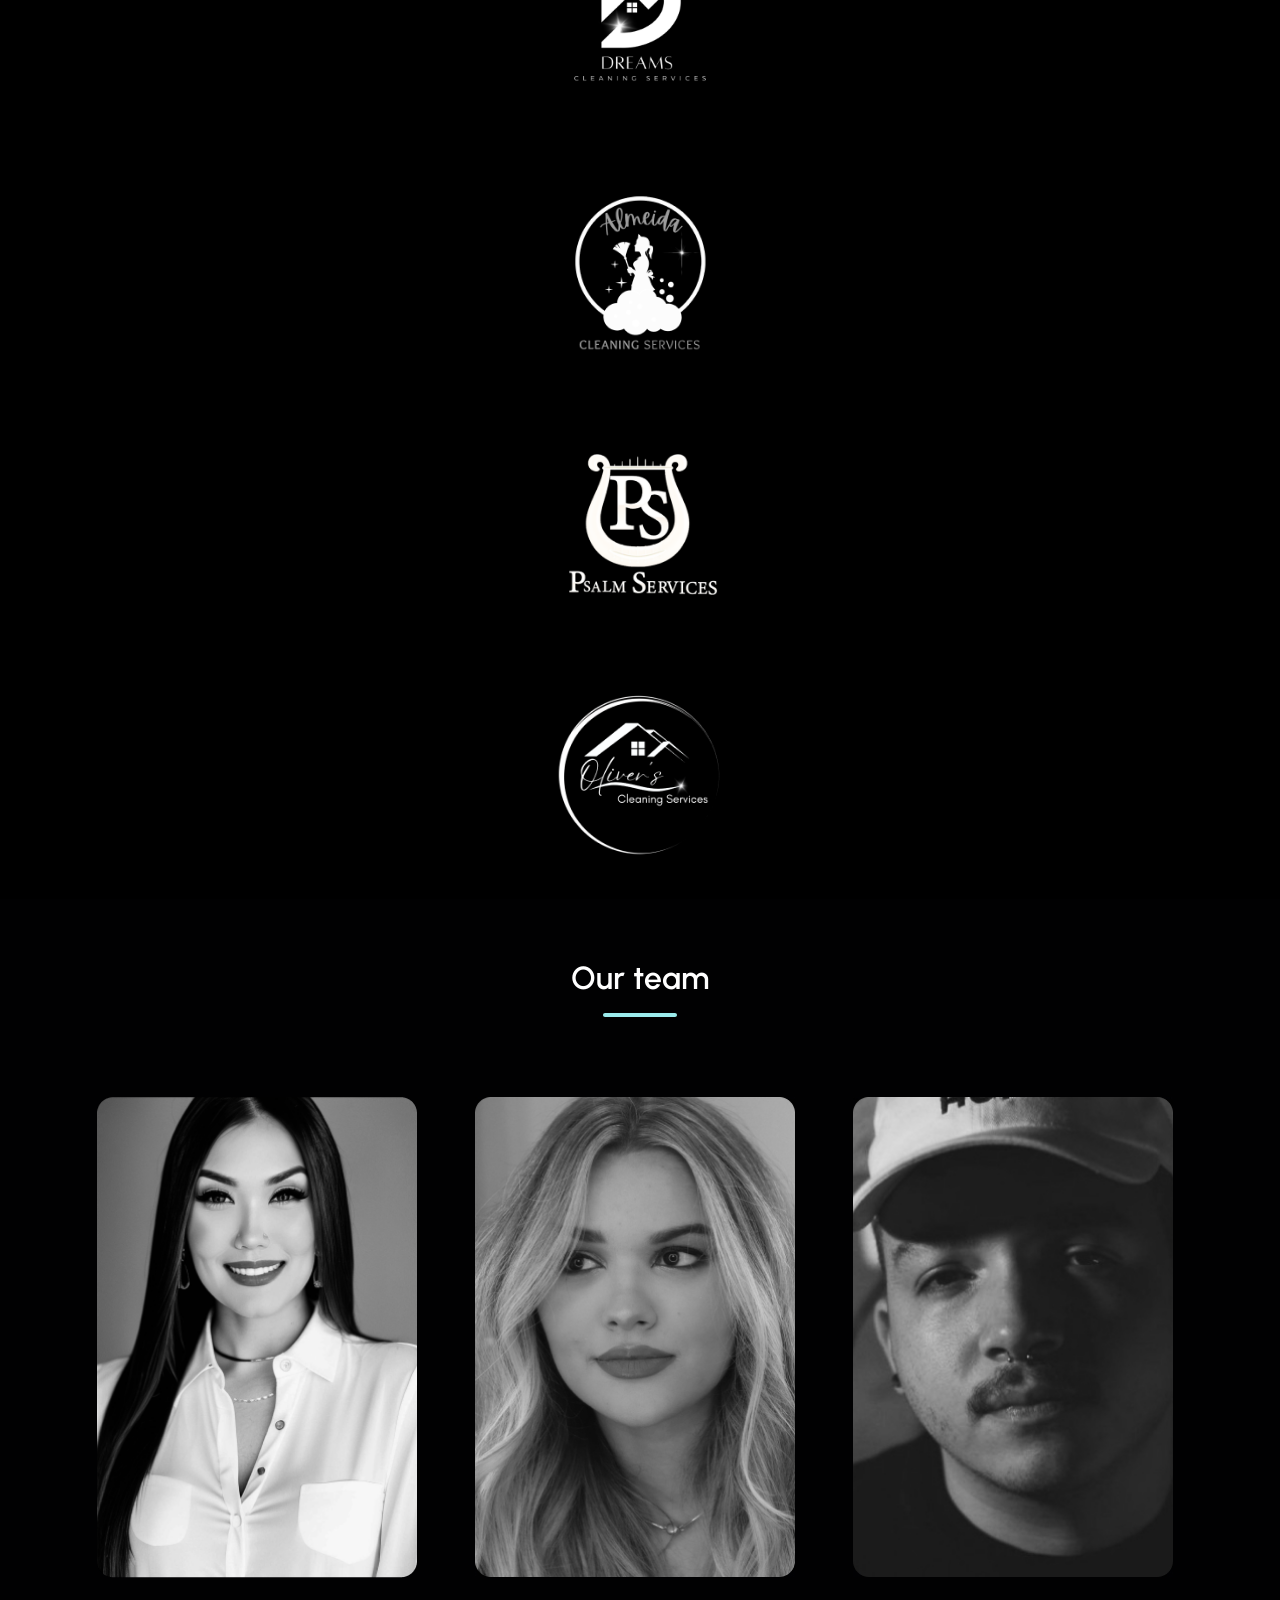
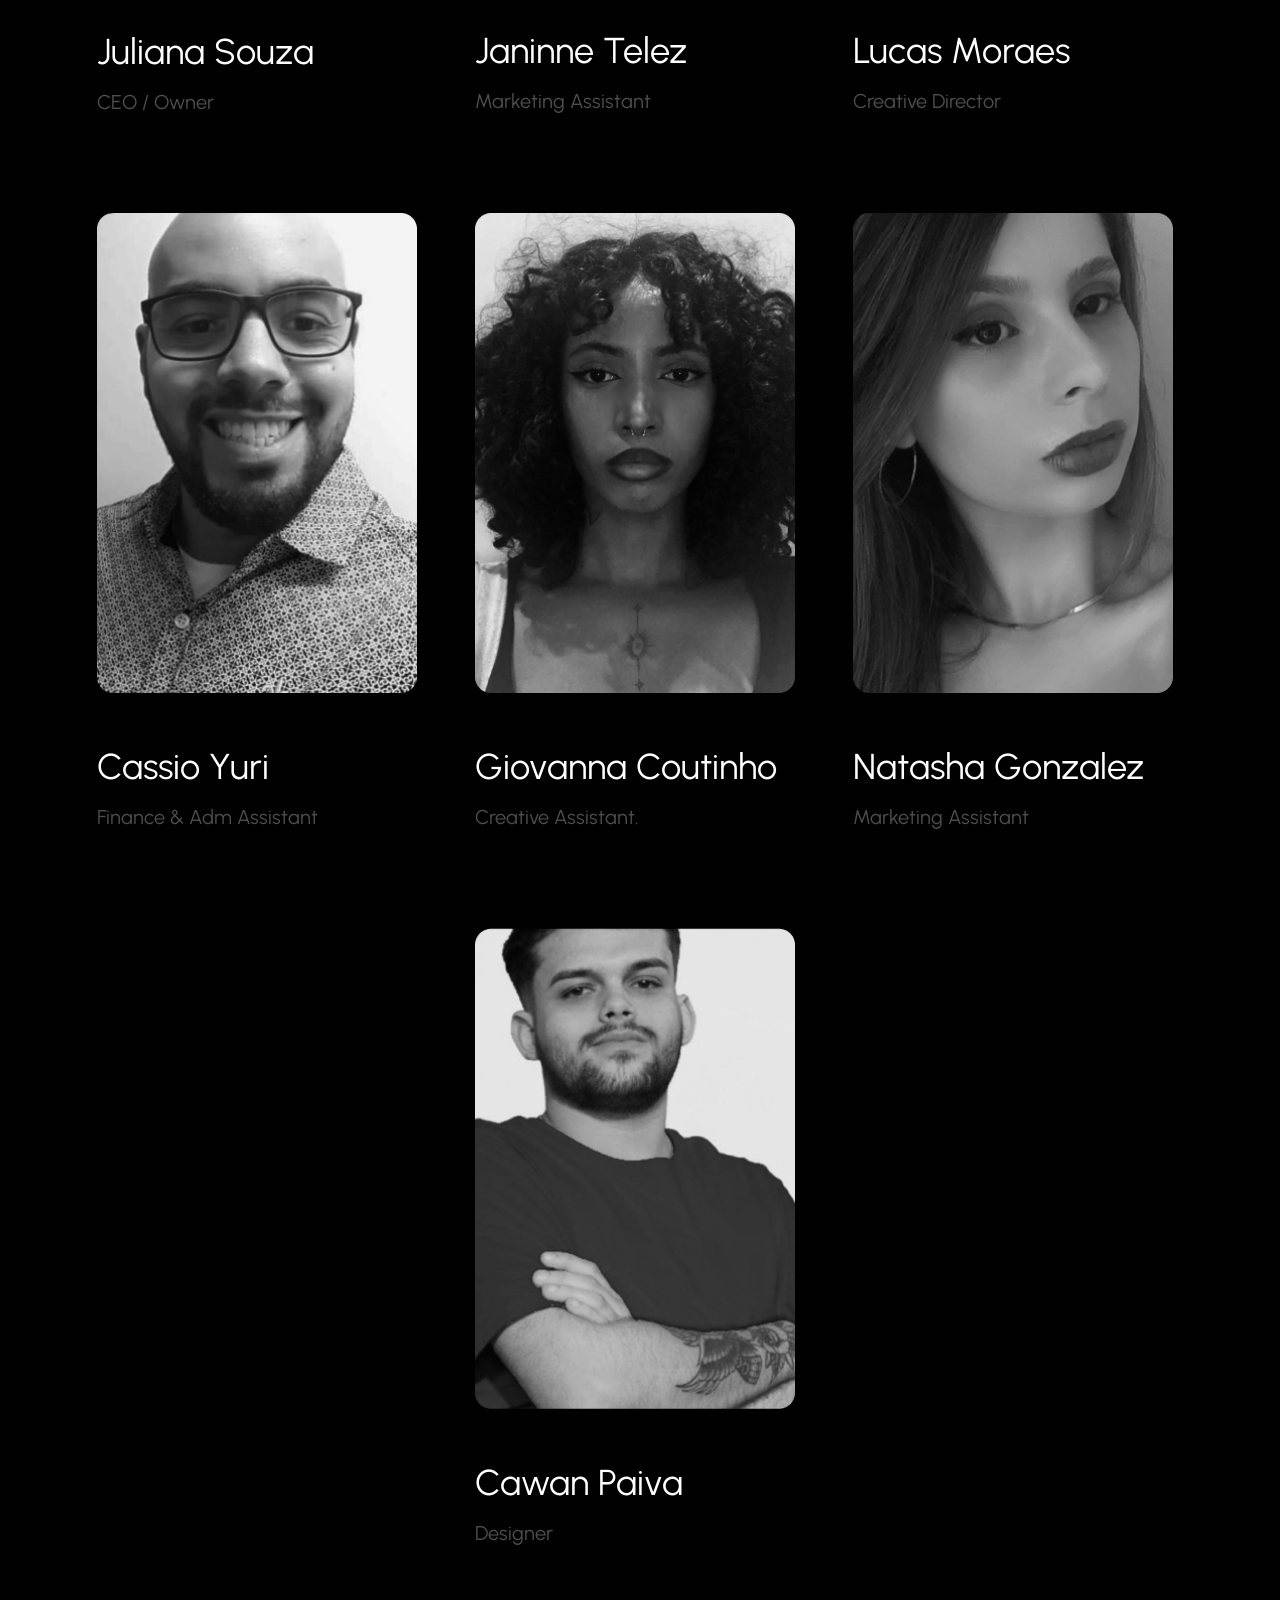
==== commit fb8ae103: "alteracoes1 02-5" ====
--- a/index.html
+++ b/index.html
@@ -50,7 +50,11 @@
                           </clipPath>
                         </defs>
                       </svg></a></li>
-      
+                      <li class="facebookbtn"><a href="https://web.facebook.com/people/Melanies-Business-Consulting/61554780060569/" target="_blank">
+                        <svg width="32" height="32" viewBox="0 0 32 32" fill="none" xmlns="http://www.w3.org/2000/svg">
+                          <path fill-rule="evenodd" clip-rule="evenodd" d="M3 0C1.34315 0 0 1.34315 0 3V29C0 30.6569 1.34315 32 3 32H29C30.6569 32 32 30.6569 32 29V3C32 1.34315 30.6569 0 29 0H3ZM16 5.02295C22.2133 5.02295 27.25 10.0905 27.25 16.3417C27.25 21.9913 23.1361 26.6738 17.7578 27.5229V19.6135H20.3792L20.8779 16.3417H17.7578V14.2186C17.7578 13.3234 18.1938 12.4509 19.5912 12.4509H21.0097V9.66541C21.0097 9.66541 19.7224 9.44433 18.4914 9.44433C15.9218 9.44433 14.2422 11.0113 14.2422 13.848V16.3417H11.3857V19.6135H14.2422V27.5229C8.86395 26.6738 4.75 21.9911 4.75 16.3417C4.75 10.0905 9.78679 5.02295 16 5.02295Z" fill="#9BEBEC"/>
+                          </svg>
+                          </a></li>
                       <li><a href="https://www.instagram.com/melaniesconsulting" target="_blank"><svg xmlns="http://www.w3.org/2000/svg" width="44" height="44" viewBox="0 0 42 42" fill="none">
                         <path d="M21.8294 6C17.5829 6 17.05 6.019 15.3822 6.09667C13.7176 6.17467 12.5814 6.44433 11.5872 6.84C10.5588 7.24867 9.6865 7.79533 8.8174 8.685C7.94765 9.57433 7.41343 10.467 7.01276 11.519C6.62512 12.5367 6.36126 13.6997 6.28634 15.4023C6.21174 17.109 6.1922 17.6547 6.1922 22C6.1922 26.3453 6.21109 26.889 6.28667 28.5957C6.36322 30.299 6.62675 31.4617 7.01308 32.479C7.41278 33.5313 7.947 34.424 8.81642 35.3133C9.68519 36.2033 10.5575 36.7513 11.5853 37.16C12.5801 37.5557 13.7166 37.8253 15.3809 37.9033C17.0487 37.981 17.5813 38 21.8274 38C26.0742 38 26.6055 37.981 28.2733 37.9033C29.9379 37.8253 31.0754 37.5557 32.0703 37.16C33.0983 36.7513 33.9694 36.2033 34.8381 35.3133C35.7079 34.424 36.2421 33.5313 36.6428 32.4793C37.0272 31.4617 37.291 30.2987 37.3692 28.596C37.4441 26.8893 37.4637 26.3453 37.4637 22C37.4637 17.6547 37.4441 17.1093 37.3692 15.4027C37.291 13.6993 37.0272 12.5367 36.6428 11.5193C36.2421 10.467 35.7079 9.57433 34.8381 8.685C33.9684 7.795 33.0986 7.24833 32.0693 6.84C31.0725 6.44433 29.9356 6.17467 28.2711 6.09667C26.6032 6.019 26.0723 6 21.8245 6H21.8294ZM20.4267 8.88333C20.843 8.88267 21.3075 8.88333 21.8294 8.88333C26.0042 8.88333 26.499 8.89867 28.1476 8.97533C29.6721 9.04667 30.4995 9.30733 31.0507 9.52633C31.7803 9.81633 32.3006 10.163 32.8475 10.723C33.3947 11.283 33.7335 11.8163 34.0176 12.563C34.2316 13.1263 34.4866 13.973 34.556 15.533C34.631 17.2197 34.6472 17.7263 34.6472 21.9963C34.6472 26.2663 34.631 26.773 34.556 28.4597C34.4863 30.0197 34.2316 30.8663 34.0176 31.4297C33.7342 32.1763 33.3947 32.708 32.8475 33.2677C32.3002 33.8277 31.7807 34.1743 31.0507 34.4643C30.5001 34.6843 29.6721 34.9443 28.1476 35.0157C26.4993 35.0923 26.0042 35.109 21.8294 35.109C17.6543 35.109 17.1595 35.0923 15.5112 35.0157C13.9867 34.9437 13.1593 34.683 12.6078 34.464C11.8781 34.174 11.3569 33.8273 10.8097 33.2673C10.2624 32.7073 9.92364 32.1753 9.63959 31.4283C9.42557 30.865 9.17051 30.0183 9.10113 28.4583C9.02621 26.7717 9.01122 26.265 9.01122 21.9923C9.01122 17.7197 9.02621 17.2157 9.10113 15.529C9.17084 13.969 9.42557 13.1223 9.63959 12.5583C9.92299 11.8117 10.2624 11.2783 10.8097 10.7183C11.3569 10.1583 11.8781 9.81167 12.6078 9.521C13.159 9.301 13.9867 9.041 15.5112 8.96933C16.9536 8.90267 17.5126 8.88267 20.4267 8.87933V8.88333ZM30.1757 11.54C29.1398 11.54 28.2994 12.399 28.2994 13.4593C28.2994 14.5193 29.1398 15.3793 30.1757 15.3793C31.2116 15.3793 32.052 14.5193 32.052 13.4593C32.052 12.3993 31.2116 11.5393 30.1757 11.5393V11.54ZM21.8294 13.7833C17.395 13.7833 13.7997 17.4623 13.7997 22C13.7997 26.5377 17.395 30.215 21.8294 30.215C26.2638 30.215 29.8578 26.5377 29.8578 22C29.8578 17.4623 26.2635 13.7833 21.8291 13.7833H21.8294ZM21.8294 16.6667C24.7077 16.6667 27.0414 19.0543 27.0414 22C27.0414 24.9453 24.7077 27.3333 21.8294 27.3333C18.9508 27.3333 16.6174 24.9453 16.6174 22C16.6174 19.0543 18.9508 16.6667 21.8294 16.6667Z" fill="#9BEBEC"/>
                       </svg></a></li>
@@ -614,6 +618,9 @@
           <swiper-slide class="swiper2"><img src="./assets/swiper15.png" alt="" draggable="false"></swiper-slide>
           <swiper-slide class="swiper2"><img src="./assets/swiper16.png" alt="" draggable="false"></swiper-slide>
           <swiper-slide class="swiper2"><img src="./assets/swiper17.png" alt="" draggable="false"></swiper-slide>
+          <swiper-slide class="swiper2"><img src="./assets/swiper18.png" alt="" draggable="false"></swiper-slide>
+          <swiper-slide class="swiper2"><img src="./assets/swiper19.png" alt="" draggable="false"></swiper-slide>
+          <swiper-slide class="swiper2"><img src="./assets/swiper20.png" alt="" draggable="false"></swiper-slide>
         </swiper-container>
         <div class="teamcontainer">
           <h2>Our team
@@ -644,6 +651,24 @@
               <img src="./assets/team-4.jpg" alt="" draggable="false">
               <h3>Cassio Yuri</h3>
               <p>Finance & Adm Assistant</p>
+              <!-- <a href="#">LINKEDIN</a> -->
+            </div>
+            <div class="teamgridcard reveal cards">
+              <img src="./assets/team-5.jpg" alt="" draggable="false">
+              <h3>Giovanna Coutinho</h3>
+              <p>Creative Assistant.</p>
+              <!-- <a href="#">LINKEDIN</a> -->
+            </div>
+            <div class="teamgridcard reveal cards">
+              <img src="./assets/team-6.jpg" alt="" draggable="false">
+              <h3>Natasha Gonzalez</h3>
+              <p>Marketing Assistant</p>
+              <!-- <a href="#">LINKEDIN</a> -->
+            </div>
+            <div class="teamgridcard reveal cards">
+              <img src="./assets/team-7.jpg" alt="" draggable="false">
+              <h3>Cawan Paiva</h3>
+              <p>Designer</p>
               <!-- <a href="#">LINKEDIN</a> -->
             </div>
           </div>
@@ -704,6 +729,36 @@
               <path d="M15.0914 6C12.6225 6 12.3127 6.01123 11.343 6.05712C10.3752 6.10321 9.71466 6.26256 9.13665 6.49636C8.53875 6.73785 8.03157 7.06088 7.52628 7.58659C7.02061 8.11211 6.71002 8.63959 6.47707 9.26123C6.2517 9.86258 6.09829 10.5498 6.05473 11.5559C6.01136 12.5644 6 12.8868 6 15.4545C6 18.0222 6.01098 18.3435 6.05492 19.352C6.09943 20.3585 6.25264 21.0455 6.47726 21.6467C6.70964 22.2685 7.02023 22.796 7.52571 23.3215C8.03081 23.8474 8.53799 24.1712 9.13551 24.4127C9.7139 24.6465 10.3747 24.8059 11.3423 24.852C12.3119 24.8979 12.6216 24.9091 15.0903 24.9091C17.5593 24.9091 17.8682 24.8979 18.8379 24.852C19.8056 24.8059 20.467 24.6465 21.0454 24.4127C21.6431 24.1712 22.1495 23.8474 22.6546 23.3215C23.1603 22.796 23.4709 22.2685 23.7038 21.6469C23.9273 21.0455 24.0807 20.3583 24.1262 19.3522C24.1697 18.3437 24.1811 18.0222 24.1811 15.4545C24.1811 12.8868 24.1697 12.5646 24.1262 11.5561C24.0807 10.5496 23.9273 9.86258 23.7038 9.26142C23.4709 8.63959 23.1603 8.11211 22.6546 7.58659C22.1489 7.06068 21.6433 6.73765 21.0448 6.49636C20.4653 6.26256 19.8043 6.10321 18.8365 6.05712C17.8669 6.01123 17.5582 6 15.0885 6H15.0914ZM14.2759 7.70379C14.5179 7.70339 14.788 7.70379 15.0914 7.70379C17.5186 7.70379 17.8063 7.71285 18.7648 7.75815C19.6511 7.8003 20.1321 7.95433 20.4526 8.08374C20.8768 8.25511 21.1793 8.45995 21.4973 8.79086C21.8154 9.12177 22.0124 9.43692 22.1775 9.87814C22.302 10.211 22.4503 10.7113 22.4906 11.6331C22.5342 12.6298 22.5436 12.9292 22.5436 15.4524C22.5436 17.9756 22.5342 18.275 22.4906 19.2716C22.4501 20.1934 22.302 20.6937 22.1775 21.0266C22.0128 21.4678 21.8154 21.782 21.4973 22.1127C21.1791 22.4436 20.877 22.6485 20.4526 22.8198C20.1325 22.9498 19.6511 23.1035 18.7648 23.1456C17.8065 23.1909 17.5186 23.2008 15.0914 23.2008C12.664 23.2008 12.3763 23.1909 11.418 23.1456C10.5317 23.1031 10.0506 22.949 9.73 22.8196C9.30577 22.6483 9.00275 22.4434 8.68458 22.1125C8.36641 21.7816 8.16944 21.4672 8.0043 21.0258C7.87987 20.693 7.73158 20.1927 7.69124 19.2708C7.64768 18.2742 7.63897 17.9748 7.63897 15.45C7.63897 12.9253 7.64768 12.6274 7.69124 11.6308C7.73177 10.709 7.87987 10.2087 8.0043 9.87538C8.16906 9.43417 8.36641 9.11901 8.68458 8.78811C9.00275 8.4572 9.30577 8.25235 9.73 8.08059C10.0504 7.95059 10.5317 7.79695 11.418 7.75461C12.2566 7.71521 12.5816 7.70339 14.2759 7.70142V7.70379ZM19.9439 9.27364C19.3416 9.27364 18.853 9.78123 18.853 10.4078C18.853 11.0342 19.3416 11.5423 19.9439 11.5423C20.5462 11.5423 21.0348 11.0342 21.0348 10.4078C21.0348 9.78142 20.5462 9.27324 19.9439 9.27324V9.27364ZM15.0914 10.5992C12.5132 10.5992 10.423 12.7732 10.423 15.4545C10.423 18.1359 12.5132 20.3089 15.0914 20.3089C17.6695 20.3089 19.7591 18.1359 19.7591 15.4545C19.7591 12.7732 17.6693 10.5992 15.0912 10.5992H15.0914ZM15.0914 12.303C16.7648 12.303 18.1216 13.7139 18.1216 15.4545C18.1216 17.195 16.7648 18.6061 15.0914 18.6061C13.4178 18.6061 12.0612 17.195 12.0612 15.4545C12.0612 13.7139 13.4178 12.303 15.0914 12.303Z" fill="black"/>
               </svg>
               <p>@melaniesconsulting</p>
+            </li>
+            <li>
+              <svg width="32" height="32" viewBox="0 0 32 32" fill="none" xmlns="http://www.w3.org/2000/svg">
+              <circle cx="15.8904" cy="16.1096" r="15.8347" fill="#9BEBEC"/>
+              <g clip-path="url(#clip0_362_1241)">
+              <path d="M12.0159 22.7515H9.80188V13.8956H12.0159V22.7515Z" stroke="black" stroke-width="1.10699" stroke-miterlimit="10" stroke-linecap="round" stroke-linejoin="round"/>
+              <mask id="mask0_362_1241" style="mask-type:luminance" maskUnits="userSpaceOnUse" x="6" y="6" width="20" height="20">
+              <path d="M6.44403 6.66354H25.3366V25.5562H6.44403V6.66354Z" fill="white"/>
+              </mask>
+              <g mask="url(#mask0_362_1241)">
+              <path d="M12.0159 10.5747C12.0159 11.186 11.5202 11.6816 10.9089 11.6816C10.2975 11.6816 9.80188 11.186 9.80188 10.5747C9.80188 9.96326 10.2975 9.46766 10.9089 9.46766C11.5202 9.46766 12.0159 9.96326 12.0159 10.5747Z" stroke="black" stroke-width="1.10699" stroke-miterlimit="10" stroke-linecap="round" stroke-linejoin="round"/>
+              <path d="M16.4438 17.7705C16.4438 16.8534 17.1873 16.11 18.1043 16.11C19.0214 16.11 19.7648 16.8534 19.7648 17.7705V22.752H21.9788V16.7942C21.9788 16.3443 21.874 15.9005 21.6728 15.4981C20.692 13.5365 17.9987 13.4482 16.702 14.7449L16.4438 15.003V13.896H14.2299V22.752H16.4438V17.7705Z" stroke="black" stroke-width="1.10699" stroke-miterlimit="10" stroke-linecap="round" stroke-linejoin="round"/>
+              <path d="M22.5322 25.0029H9.24838C8.02563 25.0029 6.9975 23.9748 6.9975 22.7521V9.46818C6.9975 8.24544 8.02563 7.2173 9.24838 7.2173H22.5322C23.755 7.2173 24.7831 8.24544 24.7831 9.46818V22.7521C24.7831 23.9748 23.755 25.0029 22.5322 25.0029Z" stroke="black" stroke-width="1.10699" stroke-miterlimit="10" stroke-linecap="round" stroke-linejoin="round"/>
+              </g>
+              </g>
+              <defs>
+              <clipPath id="clip0_362_1241">
+              <rect width="18.8926" height="18.8926" fill="white" transform="translate(6.44403 6.66357)"/>
+              </clipPath>
+              </defs>
+              </svg>
+              
+              <p>Melanies Business Consulting</p>
+            </li>
+            <li>
+              <svg width="32" height="33" viewBox="0 0 32 33" fill="none" xmlns="http://www.w3.org/2000/svg">
+                <circle cx="15.8904" cy="16.279" r="15.8347" fill="#9BEBEC"/>
+                <path fill-rule="evenodd" clip-rule="evenodd" d="M9.36572 6.75439C7.70887 6.75439 6.36572 8.09754 6.36572 9.75439V22.8037C6.36572 24.4605 7.70886 25.8037 9.36572 25.8037H22.415C24.0719 25.8037 25.415 24.4605 25.415 22.8037V9.75439C25.415 8.09754 24.0719 6.75439 22.415 6.75439H9.36572ZM15.8904 9.74465C19.5891 9.74465 22.5874 12.7613 22.5874 16.4826C22.5874 19.8458 20.1384 22.6332 16.9368 23.1387V18.4303H18.4973L18.7941 16.4826H16.9368V15.2187C16.9368 14.6859 17.1963 14.1664 18.0282 14.1664H18.8726V12.5083C18.8726 12.5083 18.1063 12.3767 17.3735 12.3767C15.8438 12.3767 14.844 13.3094 14.844 14.9981V16.4826H13.1436V18.4303H14.844V23.1387C11.6424 22.6332 9.19338 19.8456 9.19338 16.4826C9.19338 12.7613 12.1917 9.74465 15.8904 9.74465Z" fill="#010102"/>
+                </svg>                
+              <p>Melanies Business Consulting</p>
             </li>
           </ul>
         </div>
--- a/css/style.css
+++ b/css/style.css
@@ -87,7 +87,8 @@
     align-items: center;
     margin: 0 auto;
     justify-content:space-between;
-    width:230px;
+    width:270px;
+    gap: 8px;
     text-align: center;
 }
 .menusocial ul a {
@@ -110,9 +111,11 @@
     line-height: 150%;
     align-items: center;
     padding: 8px 0px;
-    width: 119px;
-}
-
+    width: 150px;
+}
+.facebookbtn{
+    margin-left: 8px;
+}
 
 .menu-linksbtn a:hover,
 .menu-linksbtn a.active {
@@ -1323,32 +1326,33 @@
 }
 .teamgrid{
     display: flex;
-    justify-content: space-between;
-    height: 1490px;
-    width: 100%;
-    max-width:715px;
+    justify-content: center;
+    column-gap: 48px;
+    height: auto;
+    width: 100%;
+    max-width:1215px;
     margin: auto;
     color: #FFF;
     margin-bottom: 100px;
     text-align: left;
     flex-wrap: wrap;
-    row-gap: 24px;
+    row-gap: 94px;
 }
 .teamgrid > div {
-    flex: 150%; 
+    flex: 30%; 
 }
 .teamgridcard{
     max-width: 330px;
 }
 .teamgridcard h3{
-    margin-top: 82px;
+    margin-top: 52px;
     font-family: 'Urbanist', sans-serif;
     font-size: 36px;
     font-style: normal;
     font-weight: 400;
 }
 .teamgridcard p{
-    margin-top: 24px;
+    margin-top: 14px;
     font-family: 'Urbanist', sans-serif;
     font-size: 20px;
     font-style: normal;
@@ -1581,7 +1585,7 @@
     display: flex;
     flex-direction: column;
     width: 410px;
-    height: 650px;
+    height: 700px;
     margin-left: 30px;
 }
 .footerinfo img{
@@ -1614,7 +1618,6 @@
     align-items: center;
     padding-bottom: 8px;
 }
-
 .form{
     position: relative;
     display: block;
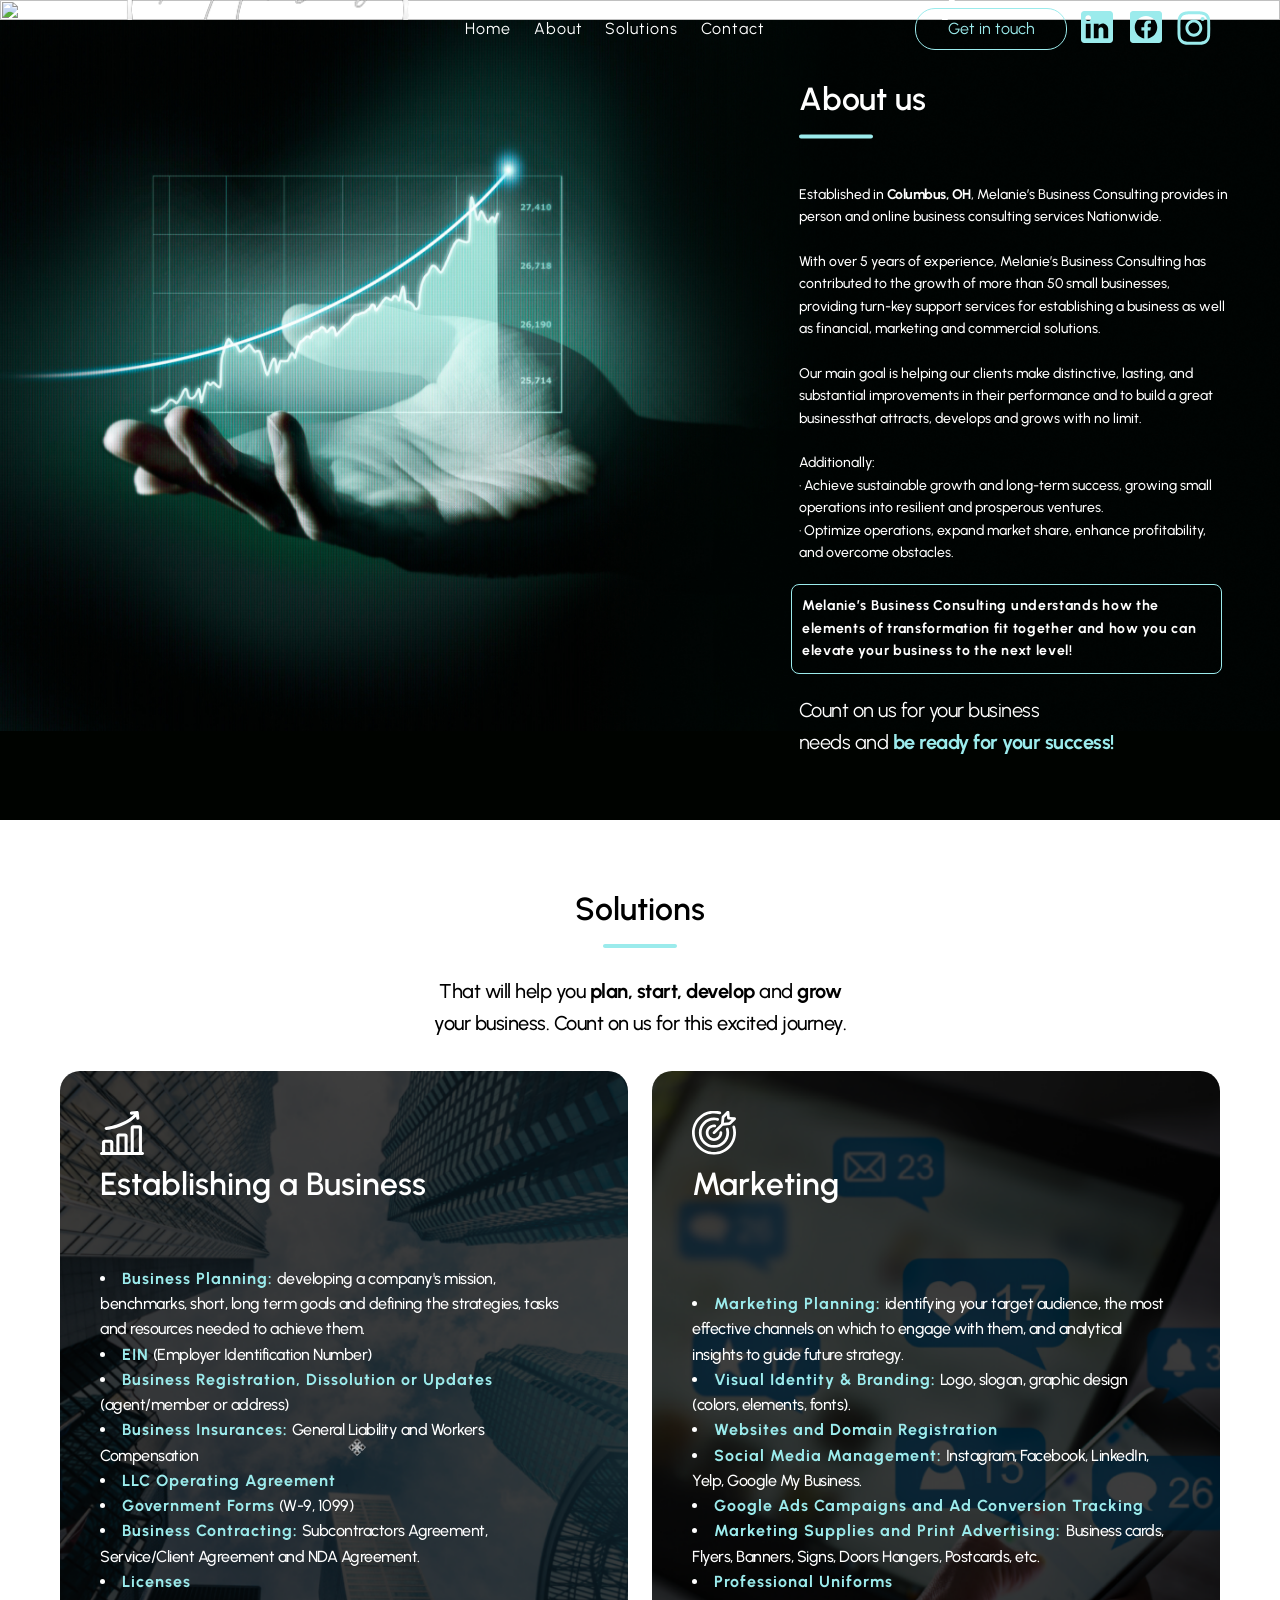
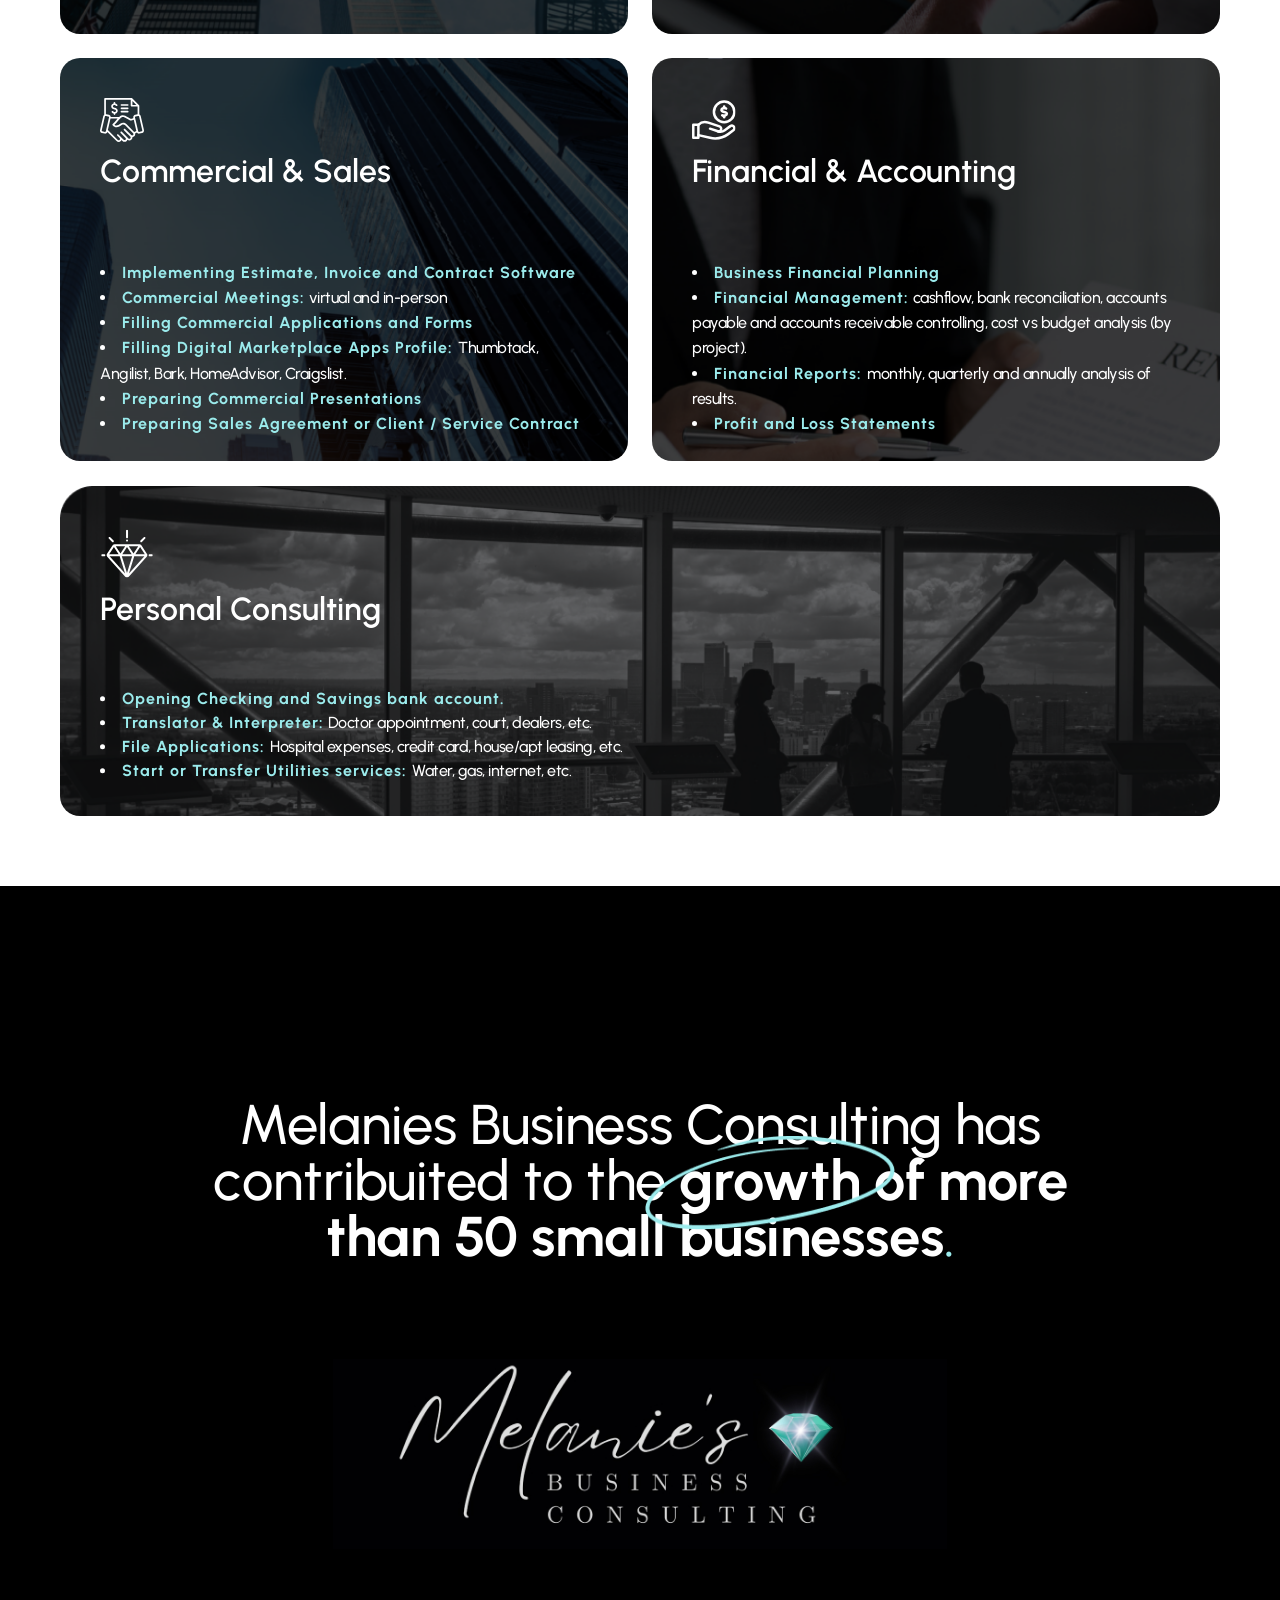
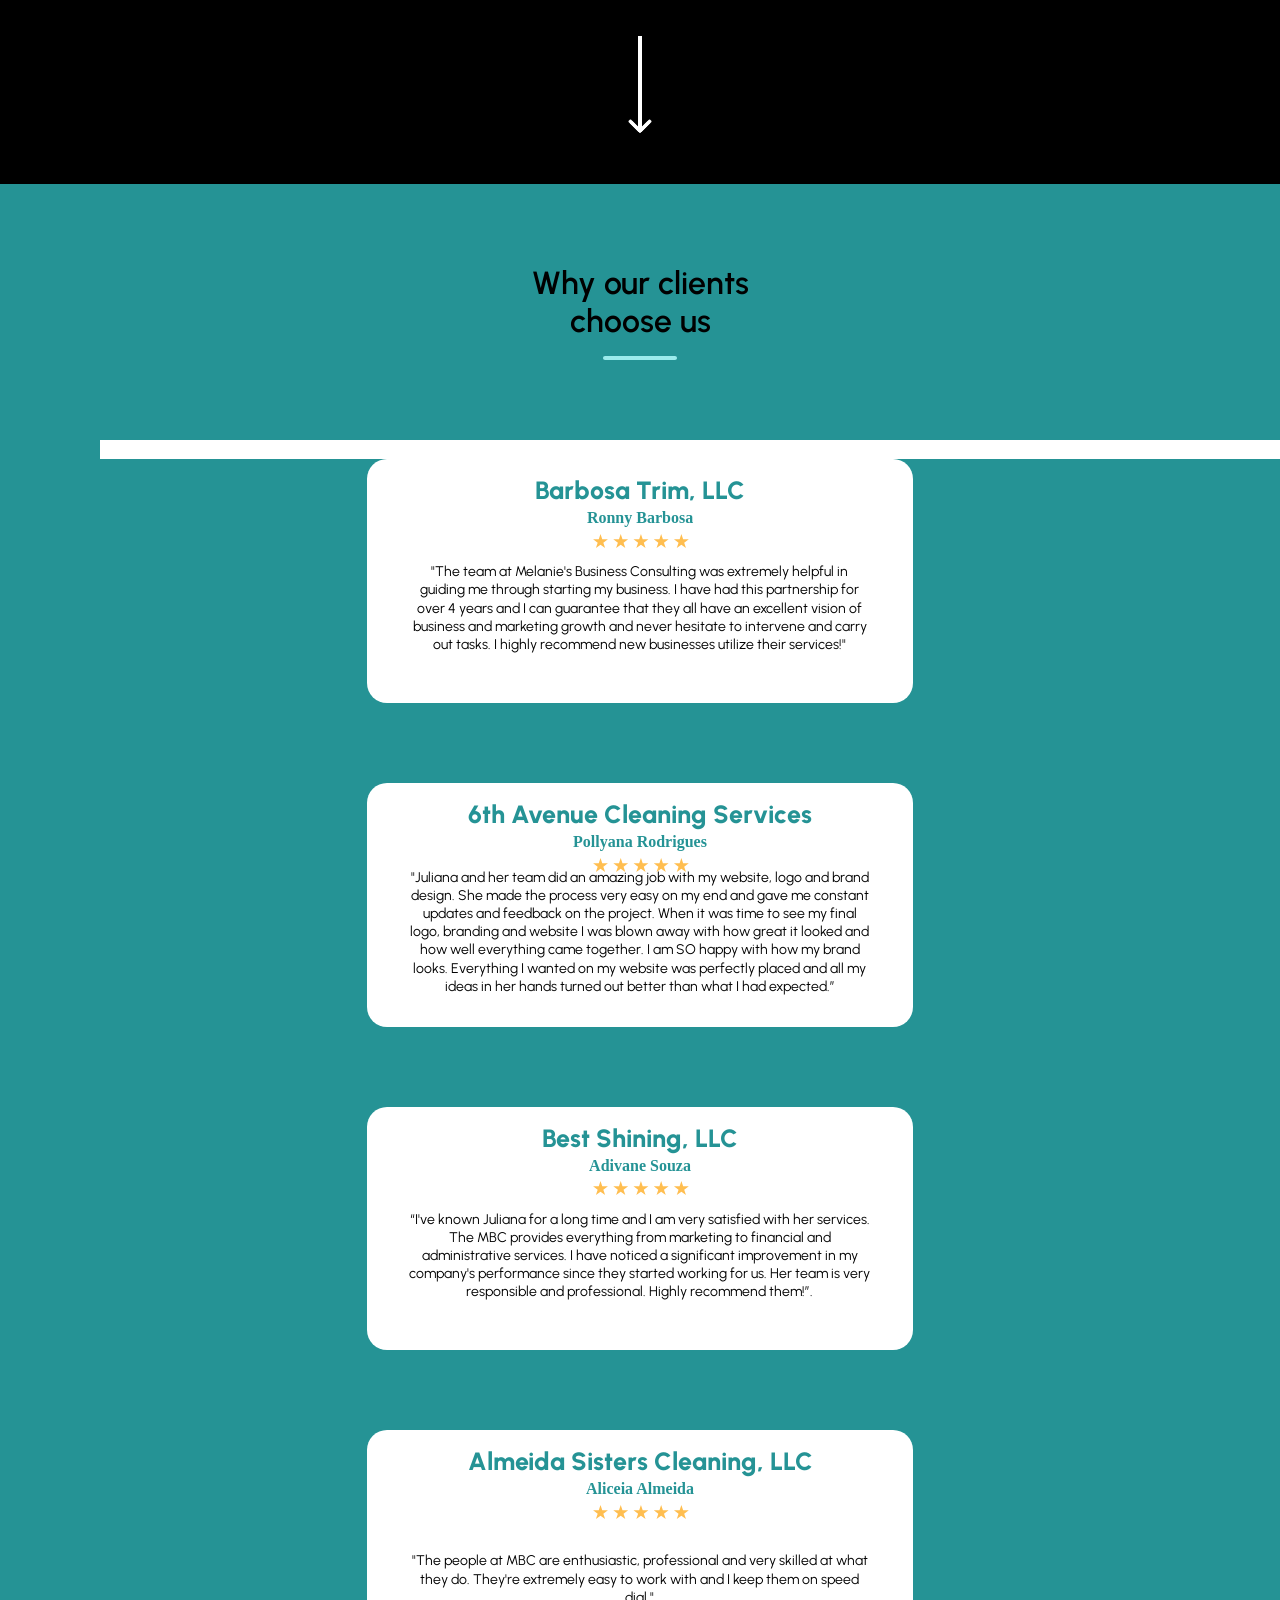
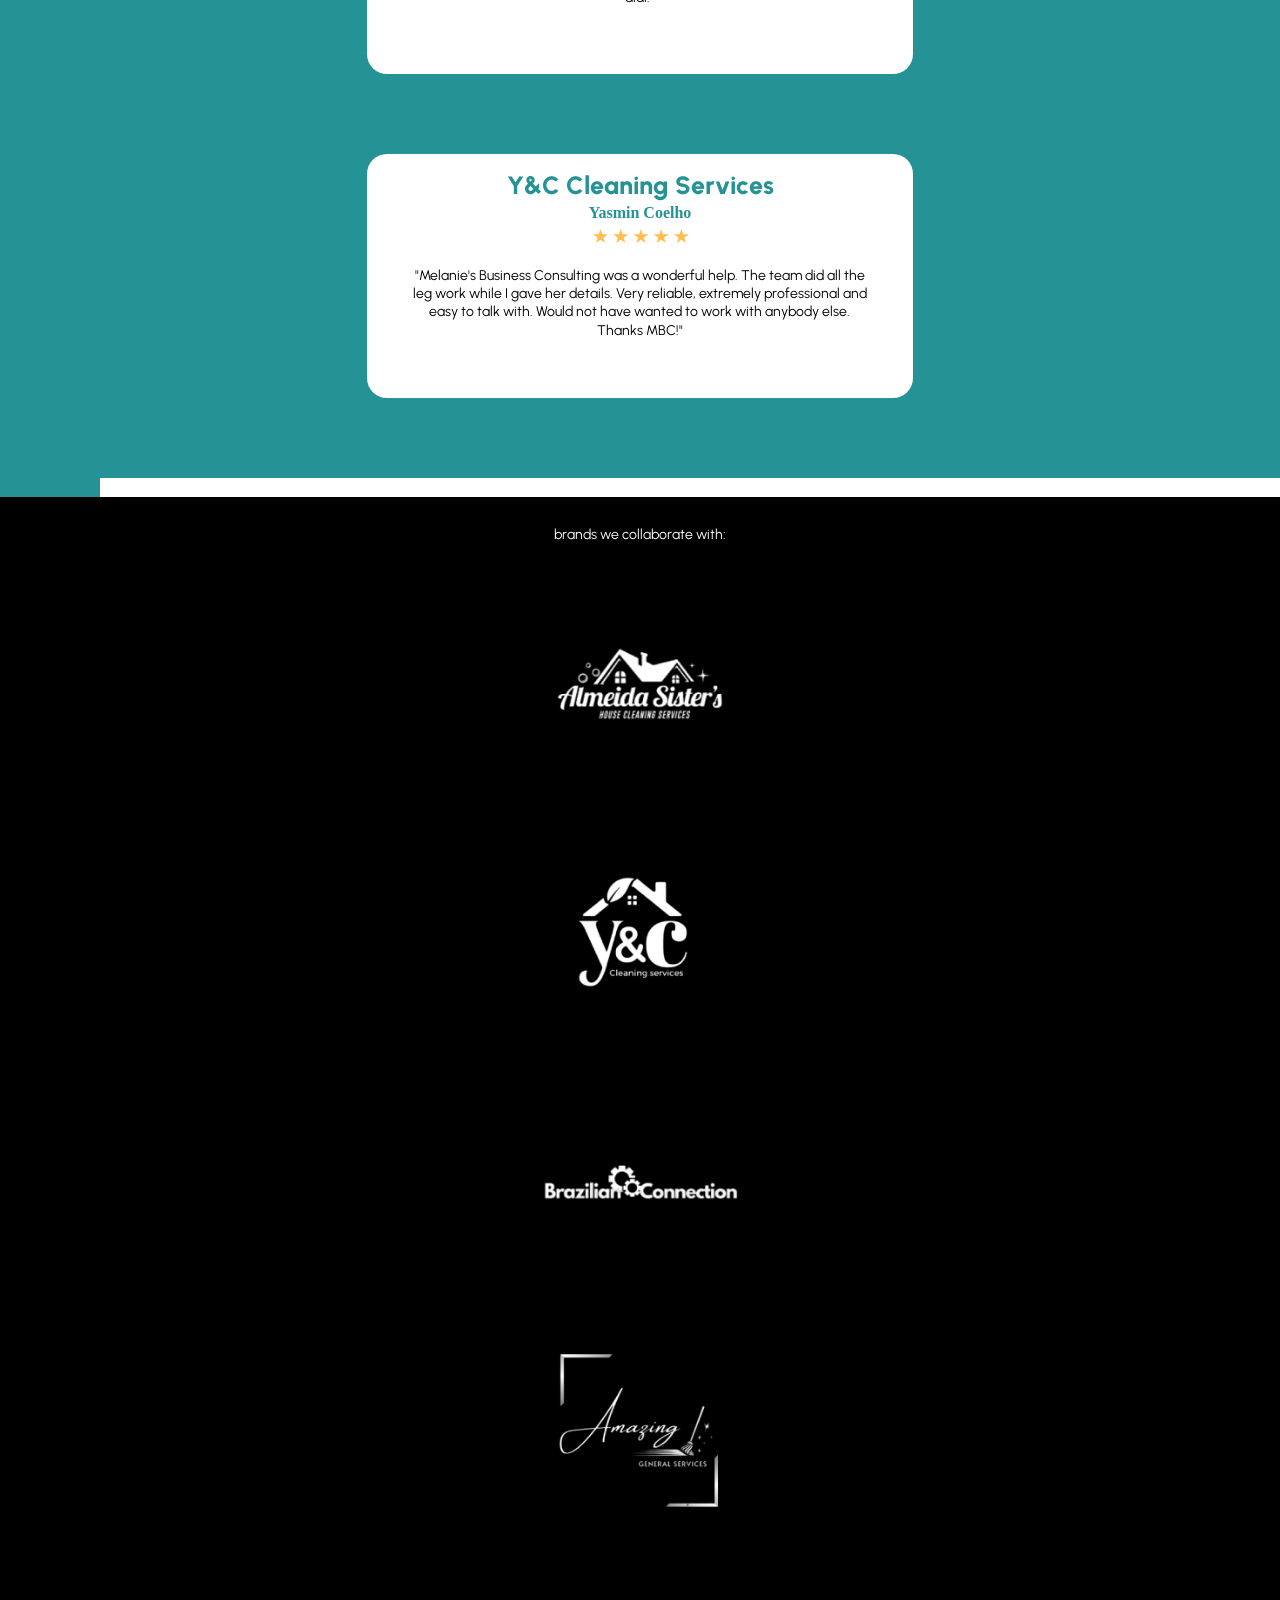
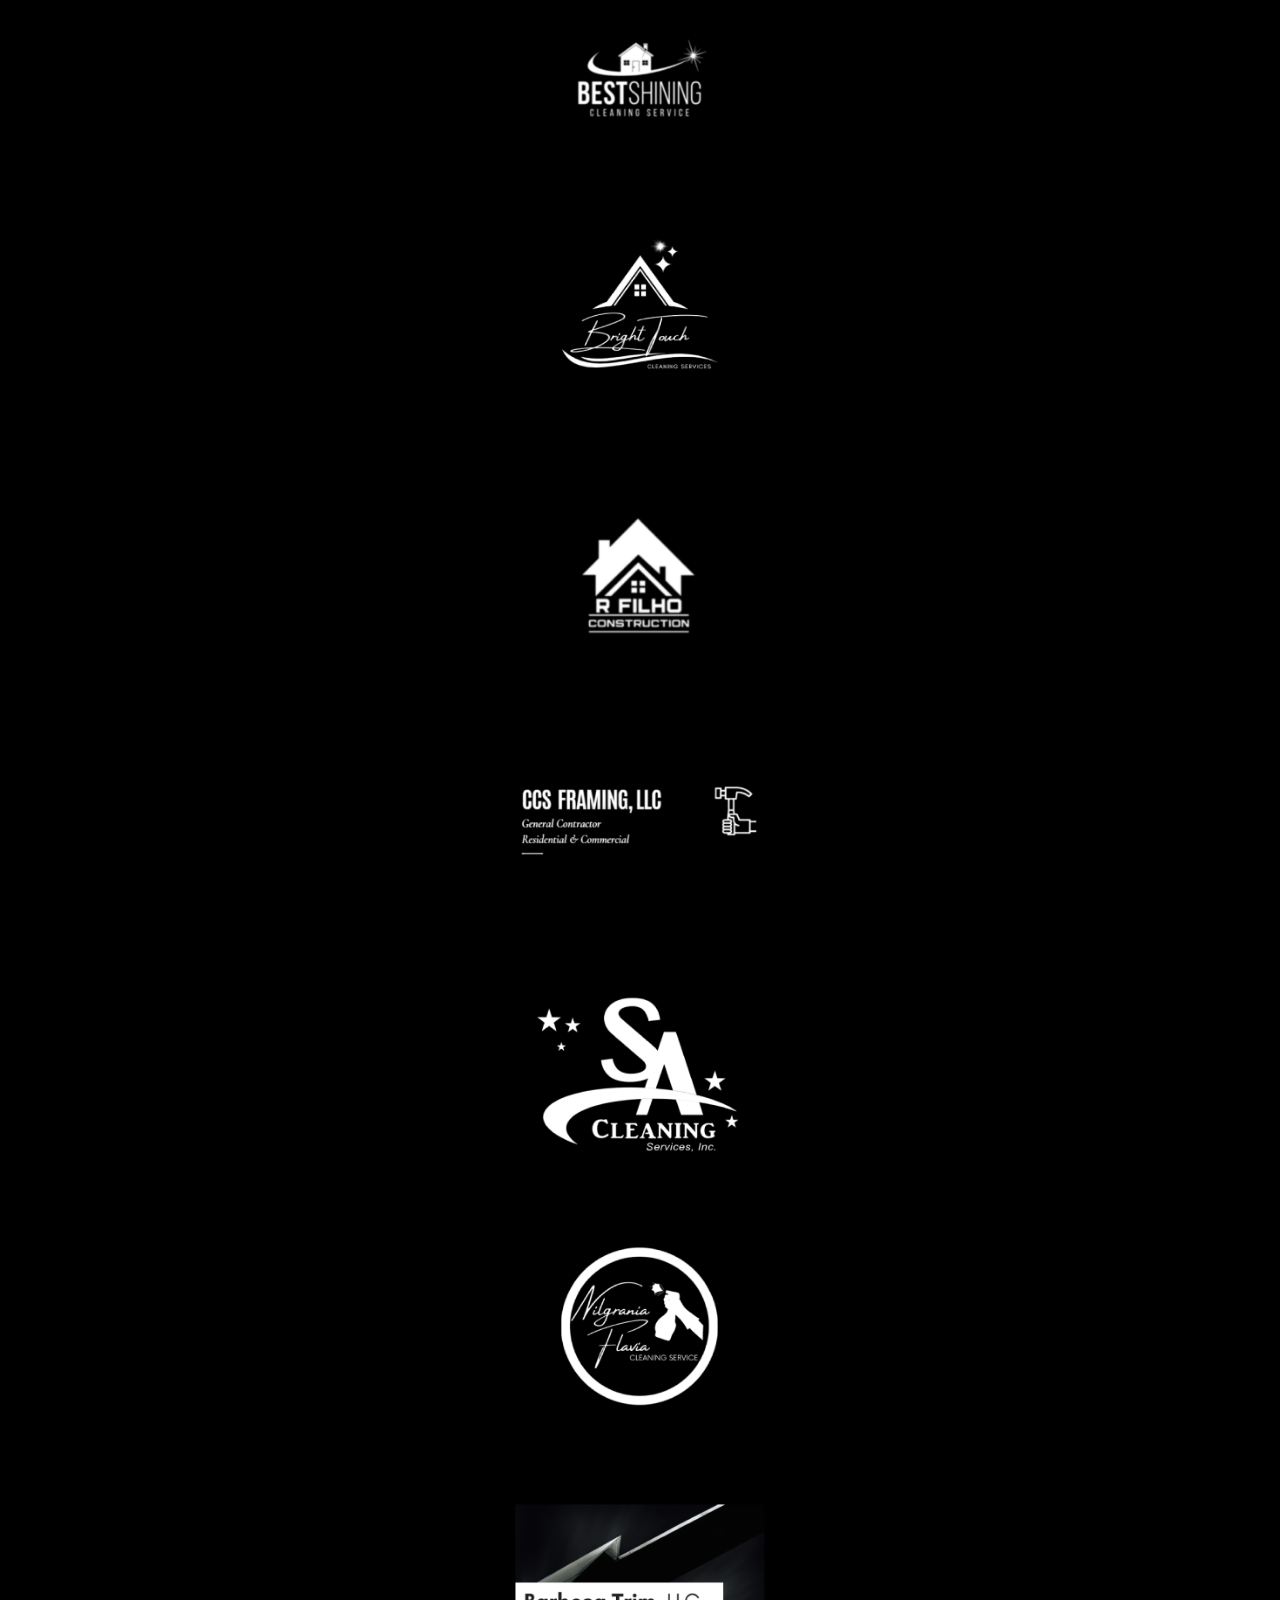
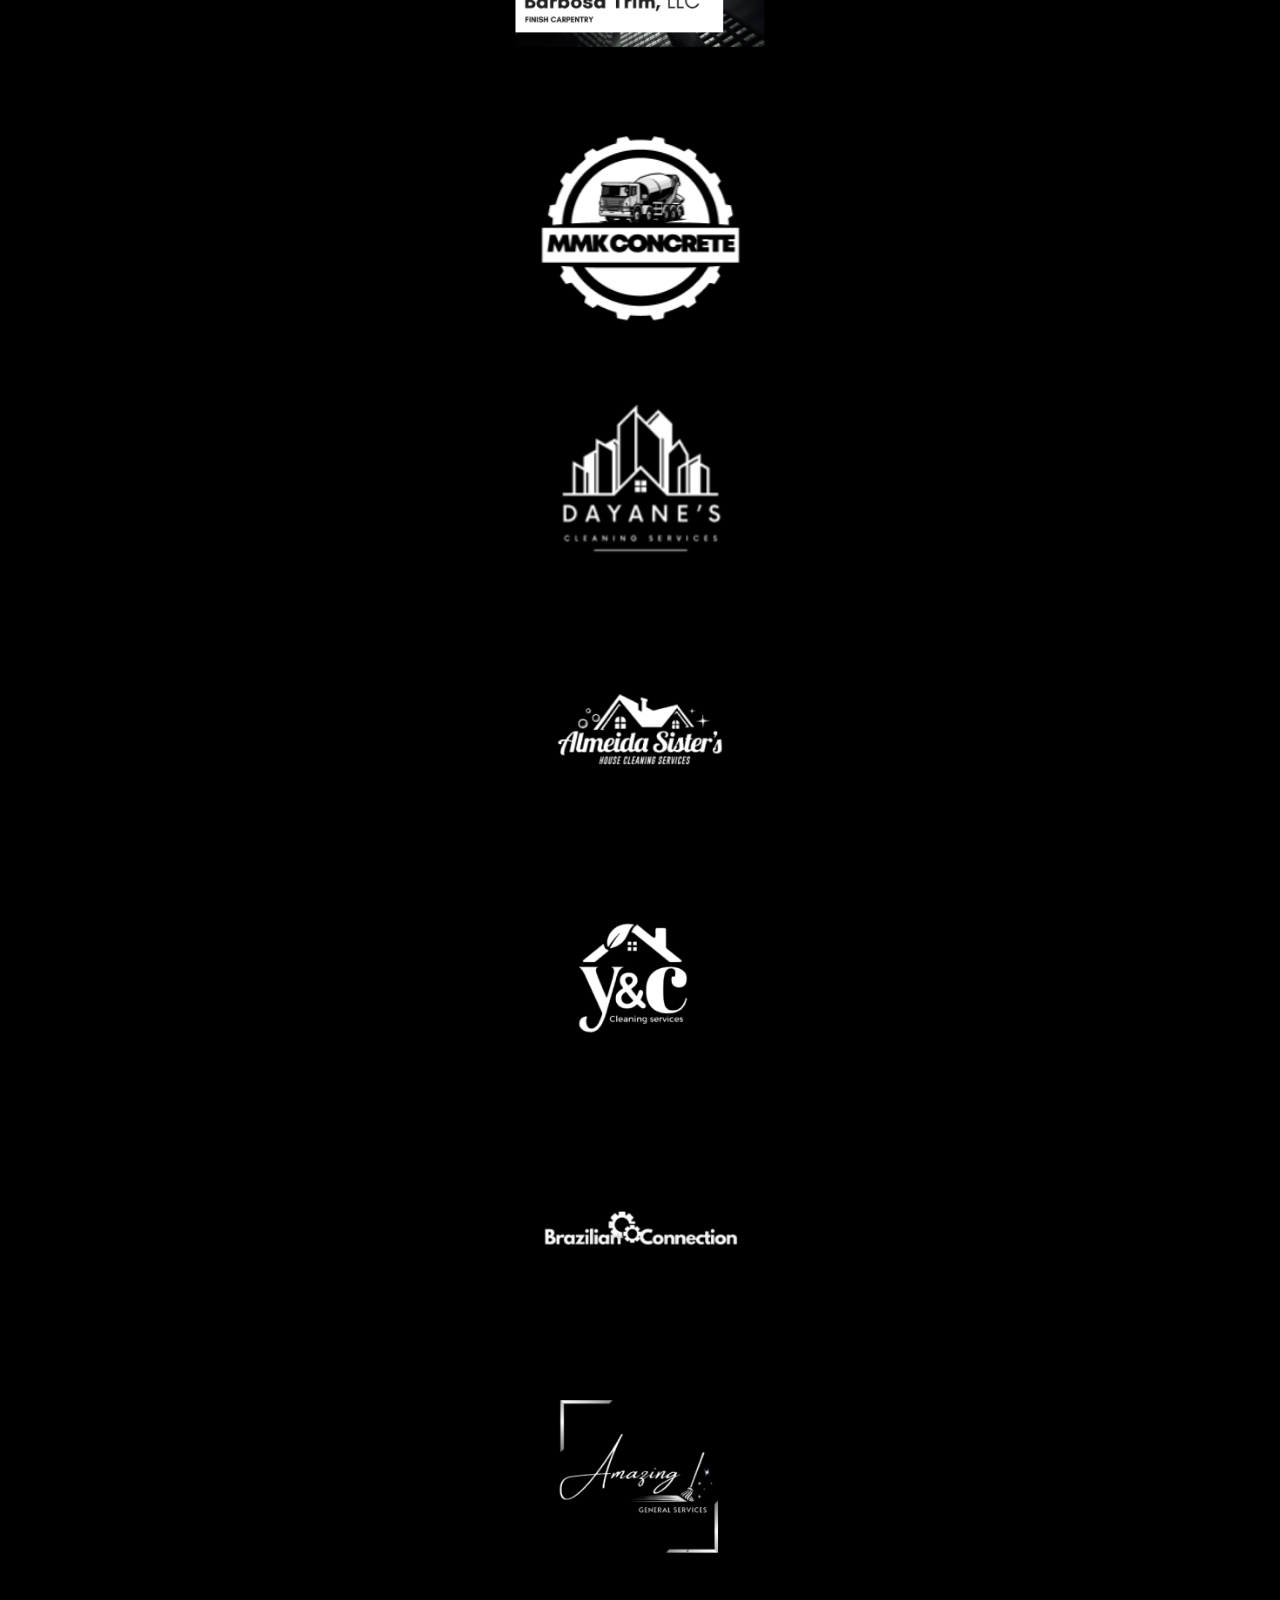
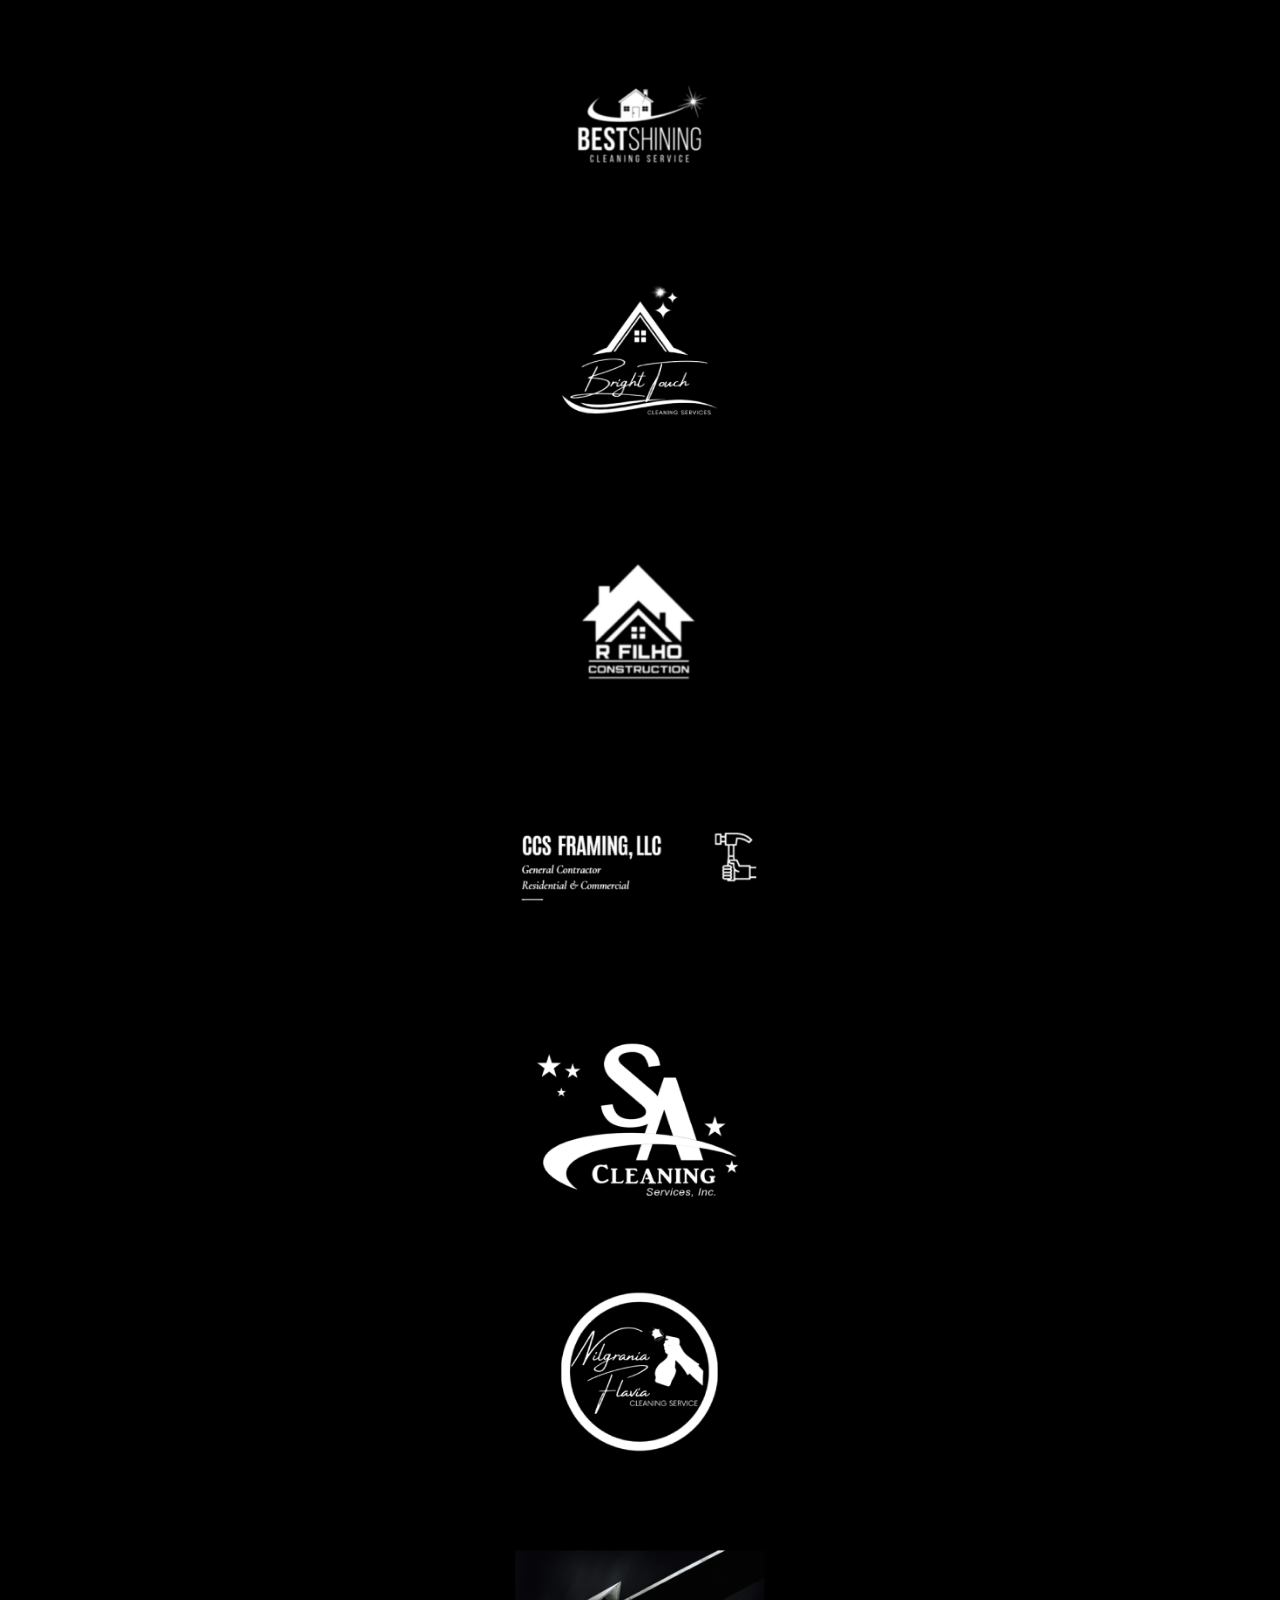
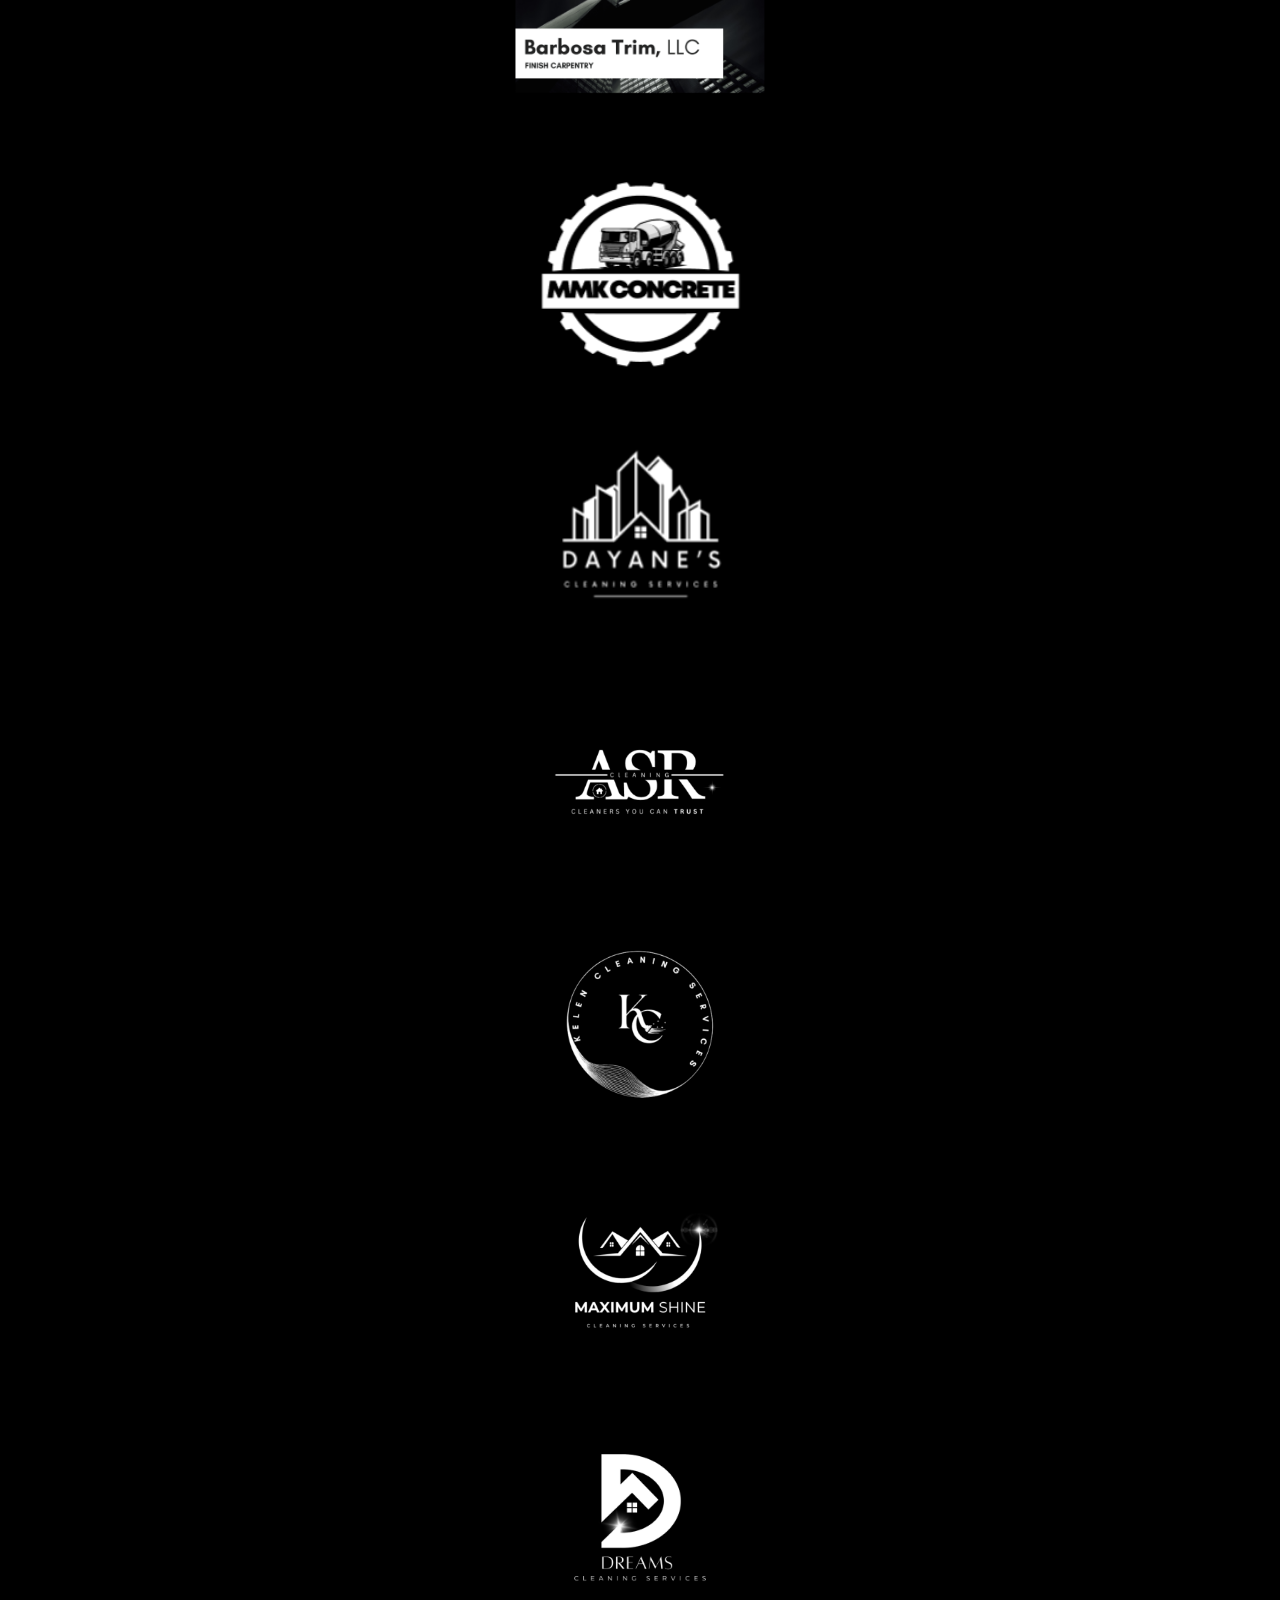
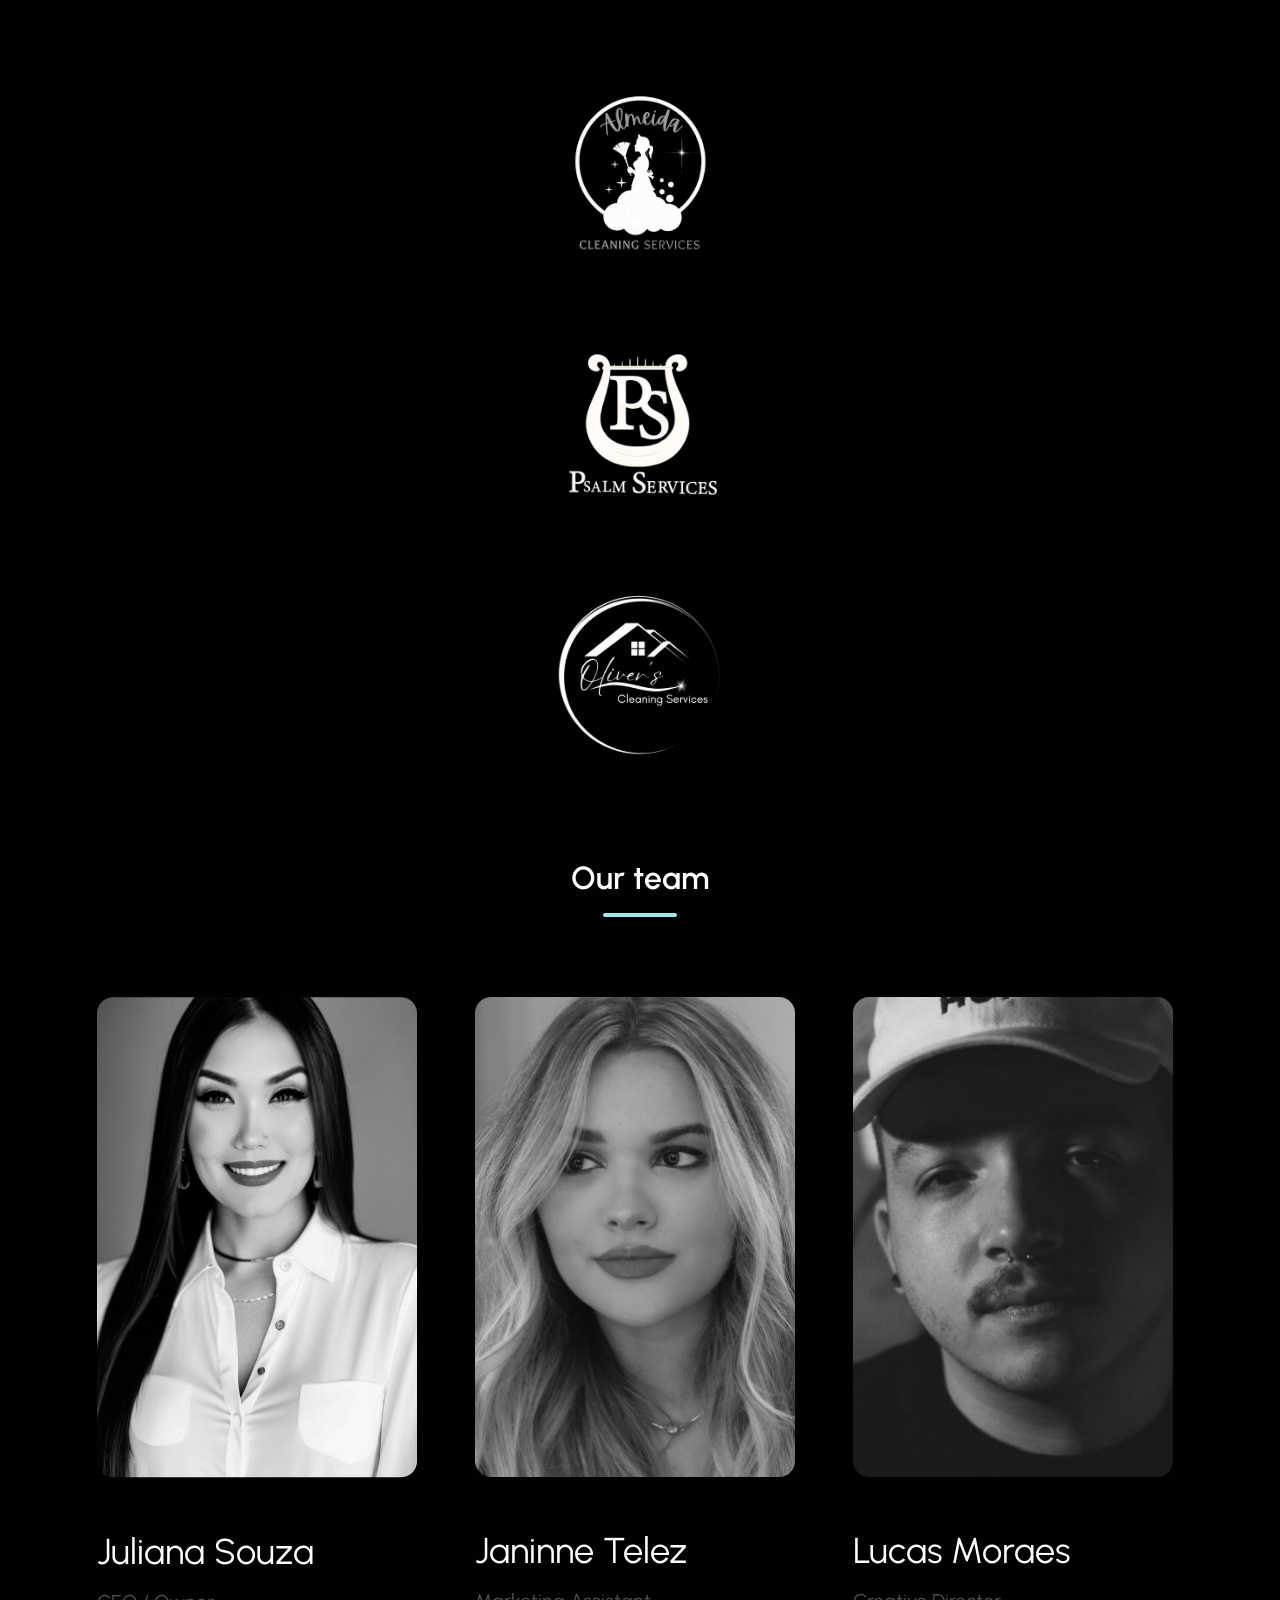
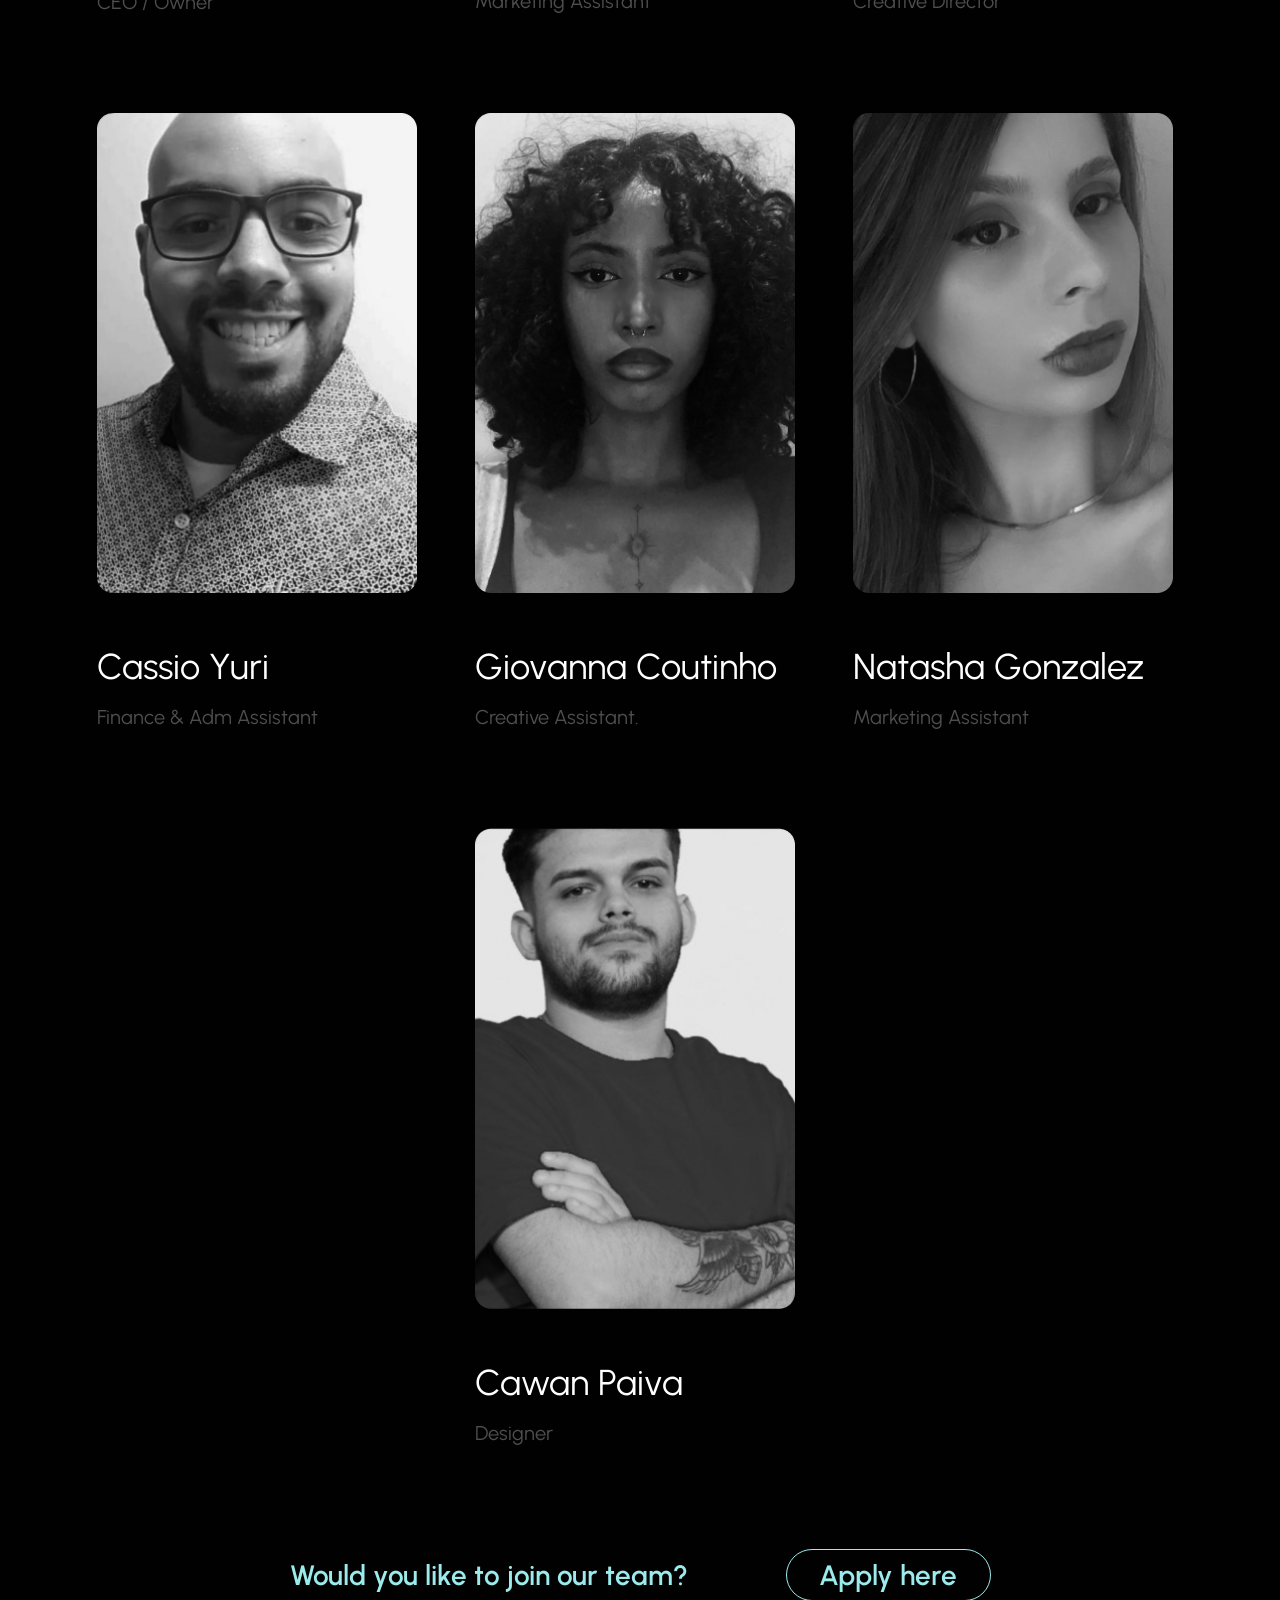
==== commit 21a1196c: "Correçao (remoçao selo)" ====
--- a/index.html
+++ b/index.html
@@ -1,4 +1,4 @@
-<html lang=”en”>
+<html lang="en-US">
 <head>
   <meta http-equiv="X-UA-Compatible" content="IE=edge">
   <link rel="preconnect" href="https://fonts.googleapis.com">
@@ -8,7 +8,7 @@
   <link rel="stylesheet" href="css/swiper-bundle.min.css">
   <link rel="stylesheet" href="css/style.css">
   <title>Melanie's - Business Consulting</title>
-  <link rel="icon" type="image/x-icon" href="./assets/logo-vid.png">
+  <link rel="icon" type="image/x-icon" href="./assets/icon.png">
   <meta name="author" content="Flavia Sigoli"/>
   <meta http-equiv="content-language" content="en-US" />
   <meta name="copyright" content="Copyright © 2024 Melanie`s, Business Consulting" />
@@ -97,7 +97,7 @@
                 elevate your business to the next level!</h6>
                 <span class="reveal aboutreveal">Count on us for your business <br>
                   needs and <span style="font-weight:bold;color:#9BEBEC">be ready for your success!</span> </span>
-                  <img class="reveal aboutreveal" src="./assets/pngkey.png" alt="" draggable="false">
+                  <!-- <img class="reveal aboutreveal" src="./assets/pngkey.png" alt="" draggable="false"> -->
               </div>
             </div>
         </div>
@@ -771,7 +771,7 @@
             </svg>            
         </h2>
       </div>
-          <form action="https://formsubmit.co/contact@melaniesconsulting.com" method="POST" id="form">
+          <form action="https://airform.io/contact@melaniesconsulting.com" method="POST" id="form">
               <div class="formgroup1"><input type="text" required placeholder="Name" autocomplete="on" name="nome" id="name">
               <input type="tel" required autocomplete="on" name="tel" id="tel" placeholder="Phone"></div>
 
@@ -783,7 +783,14 @@
           </form> 
       </div>
       </div>
-      <div class="rights"><p>© 2024 Melanie’s, Business Consulting. All rights reserved.</p></div>
+      <div class="rights">
+        <p>© 2024 Melanie’s, Business Consulting. All rights reserved.</p>
+        <ul>
+            <li><a href="https://melaniesconsulting.com/privacypolicy.html">Privacy Policy</a></li>
+            <li><a href="https://melaniesconsulting.com/termsandconditions.html">Terms of Service</a></li>
+            <li><a href="https://melaniesconsulting.com/cookies.html">Cookies Settings</a></li>
+        </ul>
+      </div>
         
 
     </footer>
--- a/css/style.css
+++ b/css/style.css
@@ -3,7 +3,6 @@
     padding: 0;
     box-sizing: border-box;
 }
-
 body{
     font-family: 'Urbanist';
 }
@@ -25,7 +24,7 @@
     display: block;
     position: relative;
     background-color: transparent;
-    width: 230px;
+    width: 300px;
 }
 .navbar{   
     z-index: 999;
@@ -87,7 +86,7 @@
     align-items: center;
     margin: 0 auto;
     justify-content:space-between;
-    width:270px;
+    width:300px;
     gap: 8px;
     text-align: center;
 }
@@ -122,8 +121,7 @@
   transition: 0.5s ease-out;
   letter-spacing: 1.2px;
 }
-.btn-toggle{display: none;}
-    
+.btn-toggle{display: none;}    
 @media only screen and (max-width: 1000px) {
     .nonebar{display: none}
   .box{
@@ -145,8 +143,7 @@
     flex-direction:column;
     justify-content:space-between;
     width:15px;
-    height:15px;
-    
+    height:15px;    
 }
 .btn-toggle .bar {
     height:3px;
@@ -366,22 +363,13 @@
         font-size: 52px;
         line-height: 90%;
     }
-    /* .videop p svg{
-        display: block;
-        position: absolute;
-        margin: auto;
-        margin-left: 31%;
-        margin-top: 8px;
-        max-width: 180;
-    }*/
-}
-
+}
 .aboutcontainer{
     position: relative;
     width: 100%;
     max-width: 3290px;
     margin: auto;
-    height: 900;
+    height: 800px;
     background-image: url(../assets/about-bg.jpg);
     background-repeat: no-repeat;
     background-size: 100%;
@@ -517,7 +505,8 @@
     }
 .aboutcontainer{
     background-image: url(../assets/about-bg-m.png);
-    height: 1090px;
+    background-position: 50%;
+    height: 1050px;
     max-height: 1990px;
     object-fit:cover;
     margin: auto;
@@ -1514,7 +1503,7 @@
         display: none;
     }
     .contact{
-        padding-bottom: 42px;
+        padding-bottom: 142px;
     }
     .contactinfo{
         flex-direction: column;
@@ -1638,6 +1627,7 @@
     background-color: #010102;
 }
 #form input, textarea{
+    color: #FFF;
     width: 100%;
     list-style: none;
     border: 4px solid #fff;
@@ -1673,24 +1663,32 @@
     gap: 20px;
 }
 .rights{
+    display: flex;
+    justify-content: space-between;
     position: relative;
     height: 91px;
     width: 100%;
-    max-width: 2990px;
+    max-width:1200px;
     margin: auto;
     margin-top: 200px;
-    padding: 34px 0;
+    padding: 34px;
     background-color: #9BEBEC;
     align-items: center;
     text-align: center;
+    color: #4E4E4E;
+}
+.rights ul{
+    display: flex;
+    gap: 10px;
+    list-style: none;
 }
 .rights p{
-    color: #4E4E4E;
     font-family: 'Urbanist';
     font-size: 14.4px;
     font-weight: 500;
     line-height: 150%;
 }
+
 @media screen and (max-width:1000px) {
     footer{
         position: relative;
@@ -1829,9 +1827,10 @@
         gap: 20px;
     }
     .rights{
+        flex-direction: column;
         height: 60px;
         padding: 24px 0;
-        margin-top: 510px;
+        margin-top: 540px;
     }
     .rights p{
         font-size: 11px;
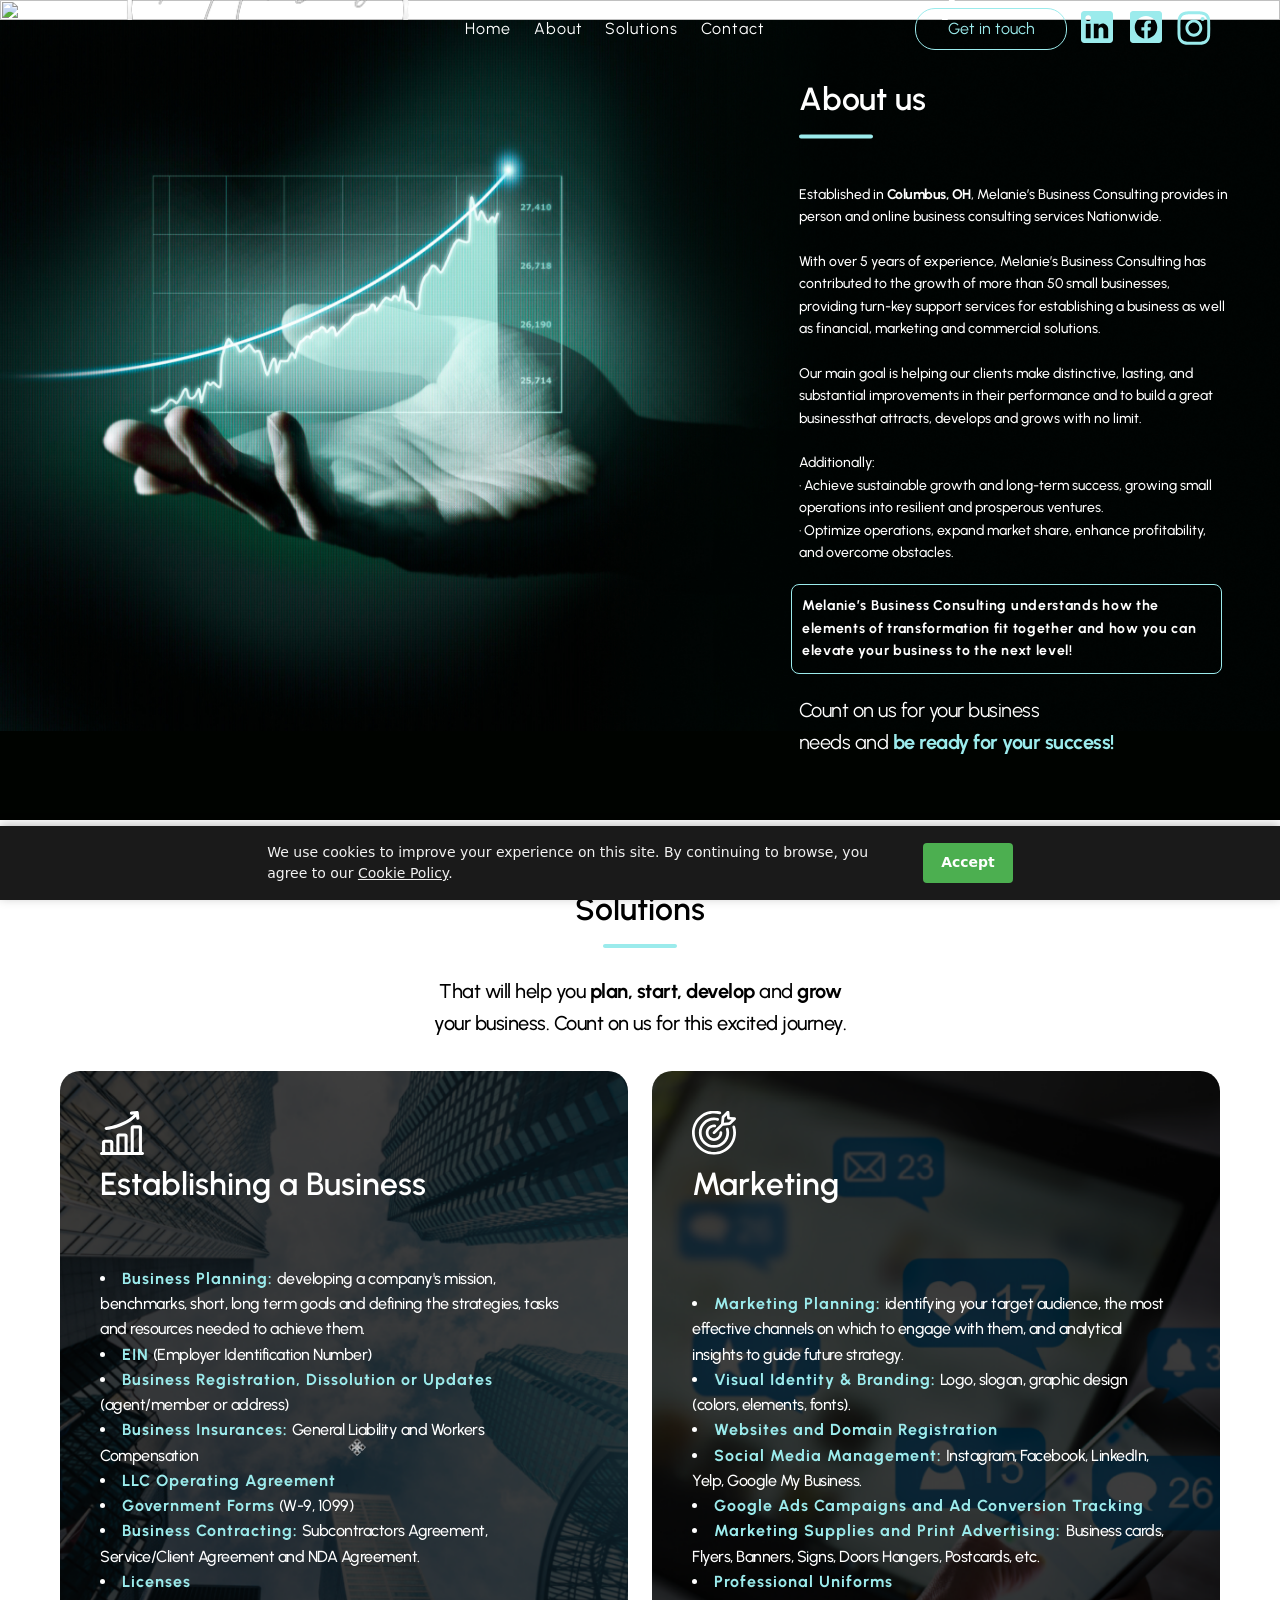
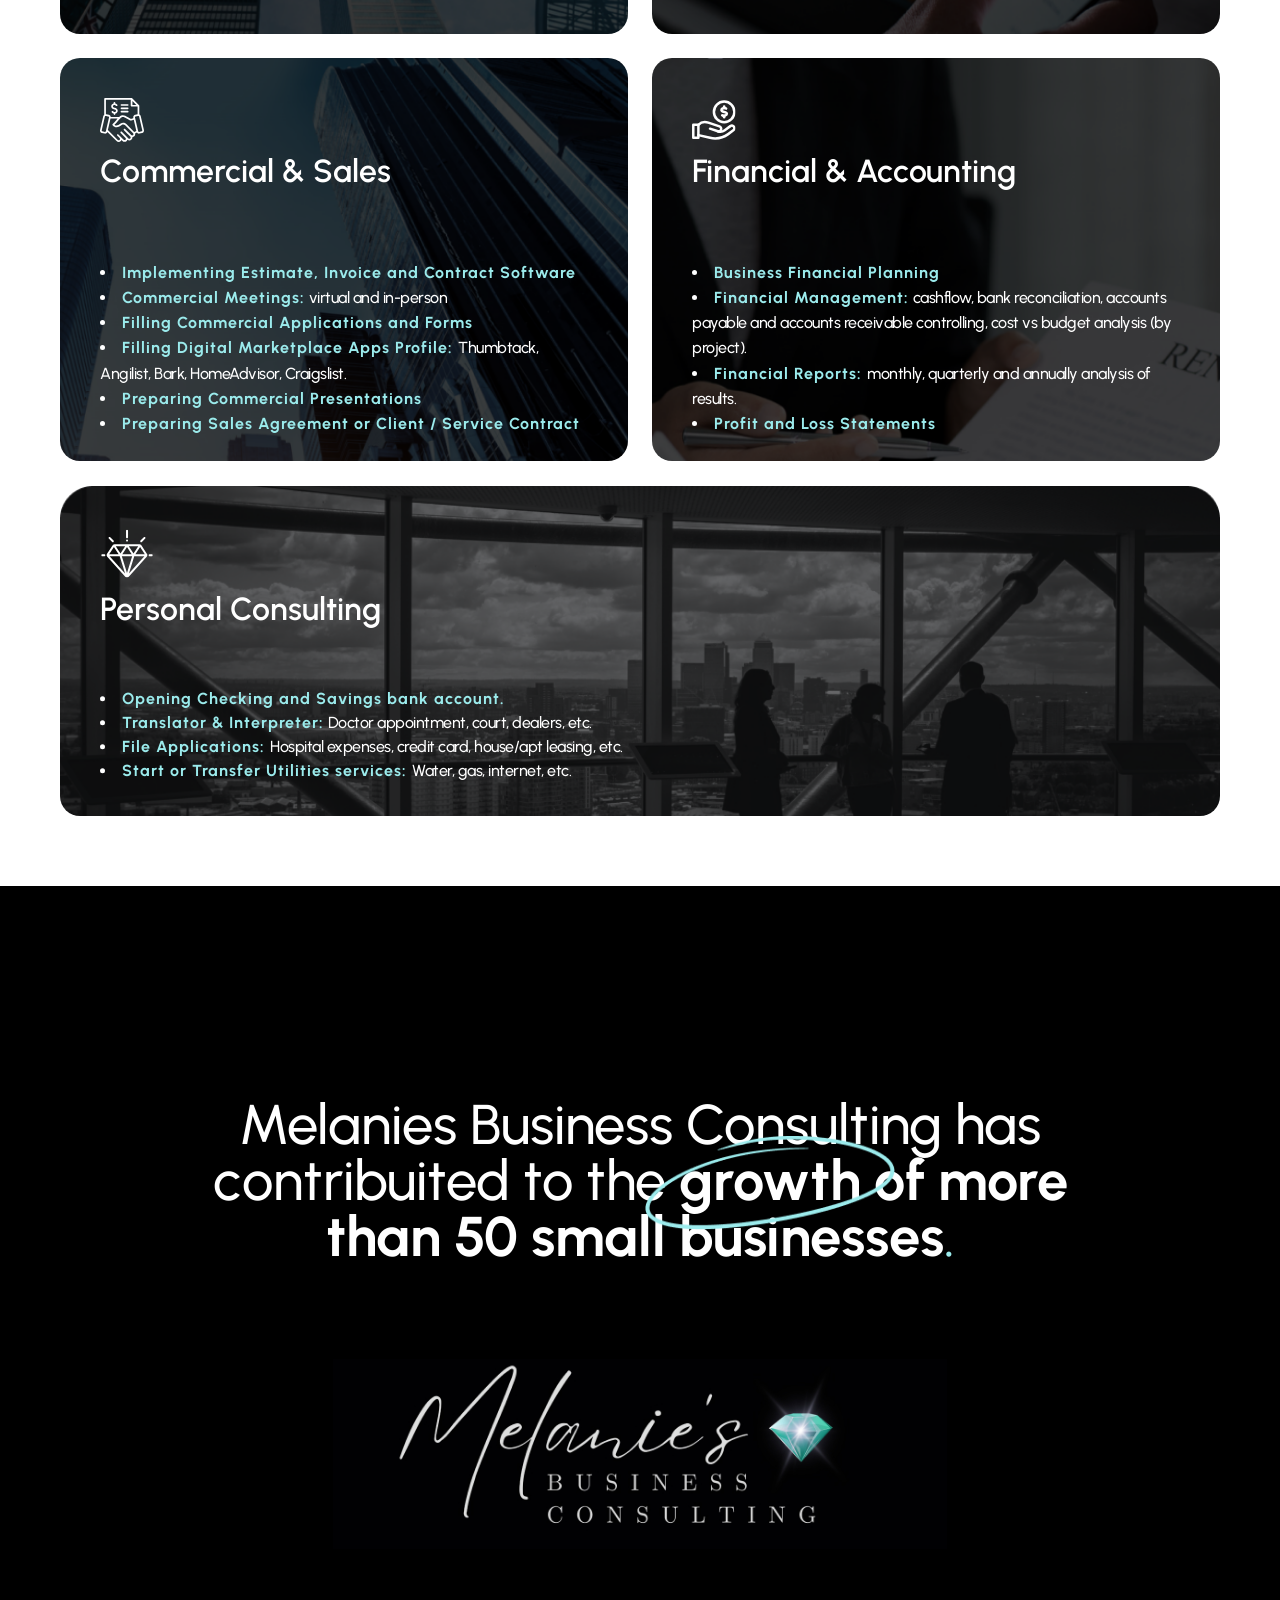
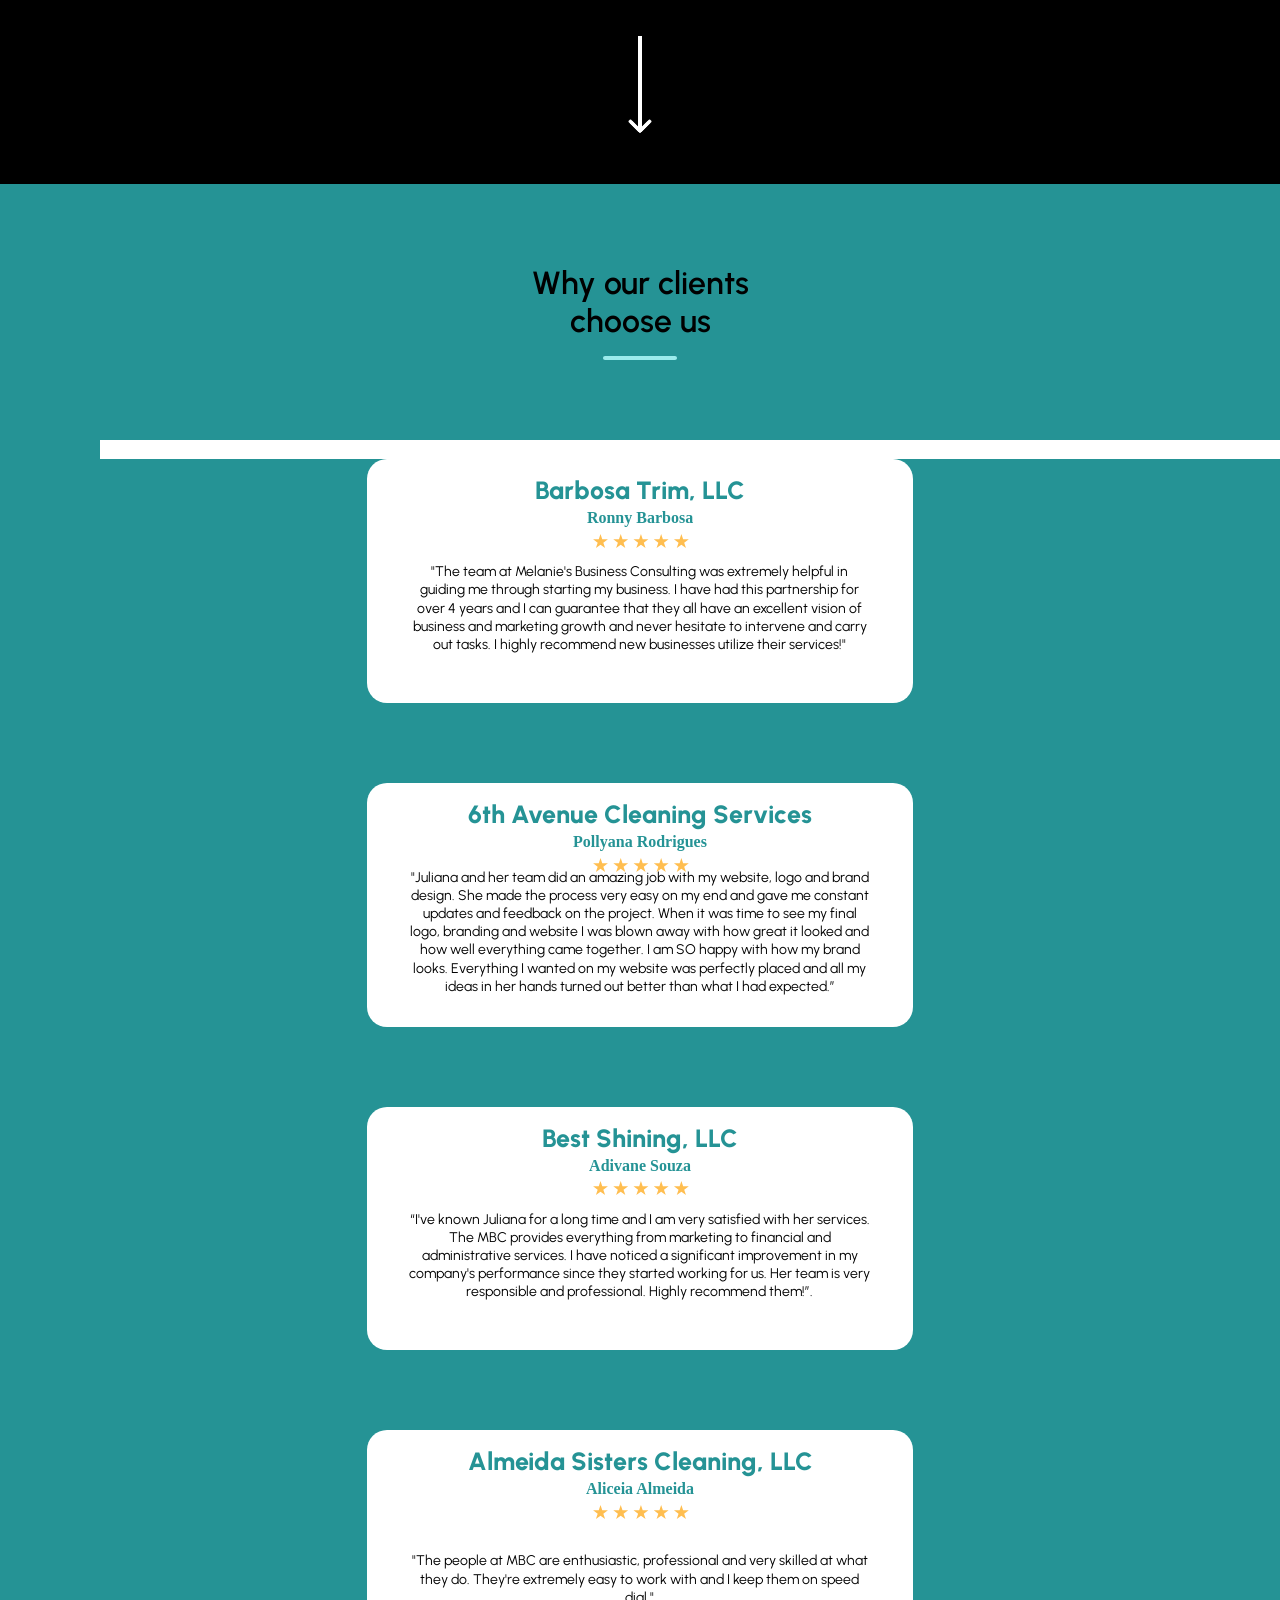
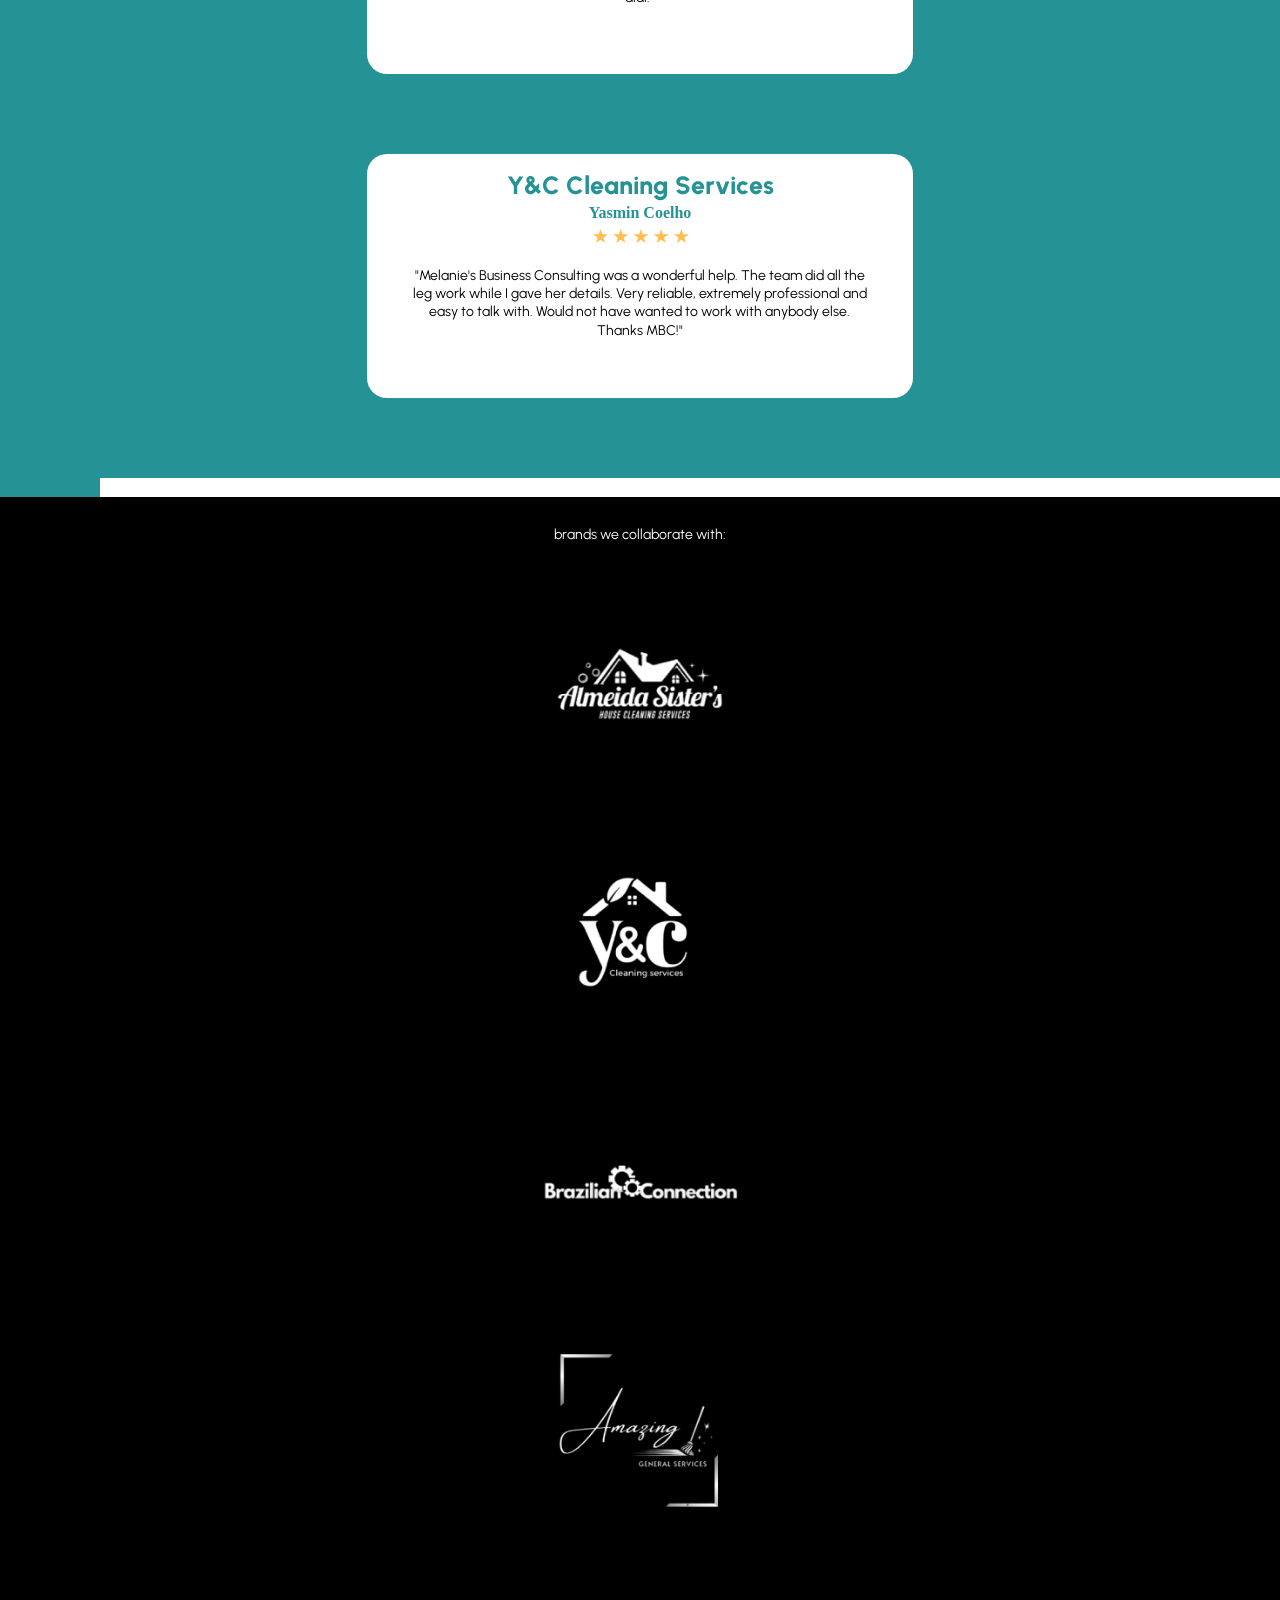
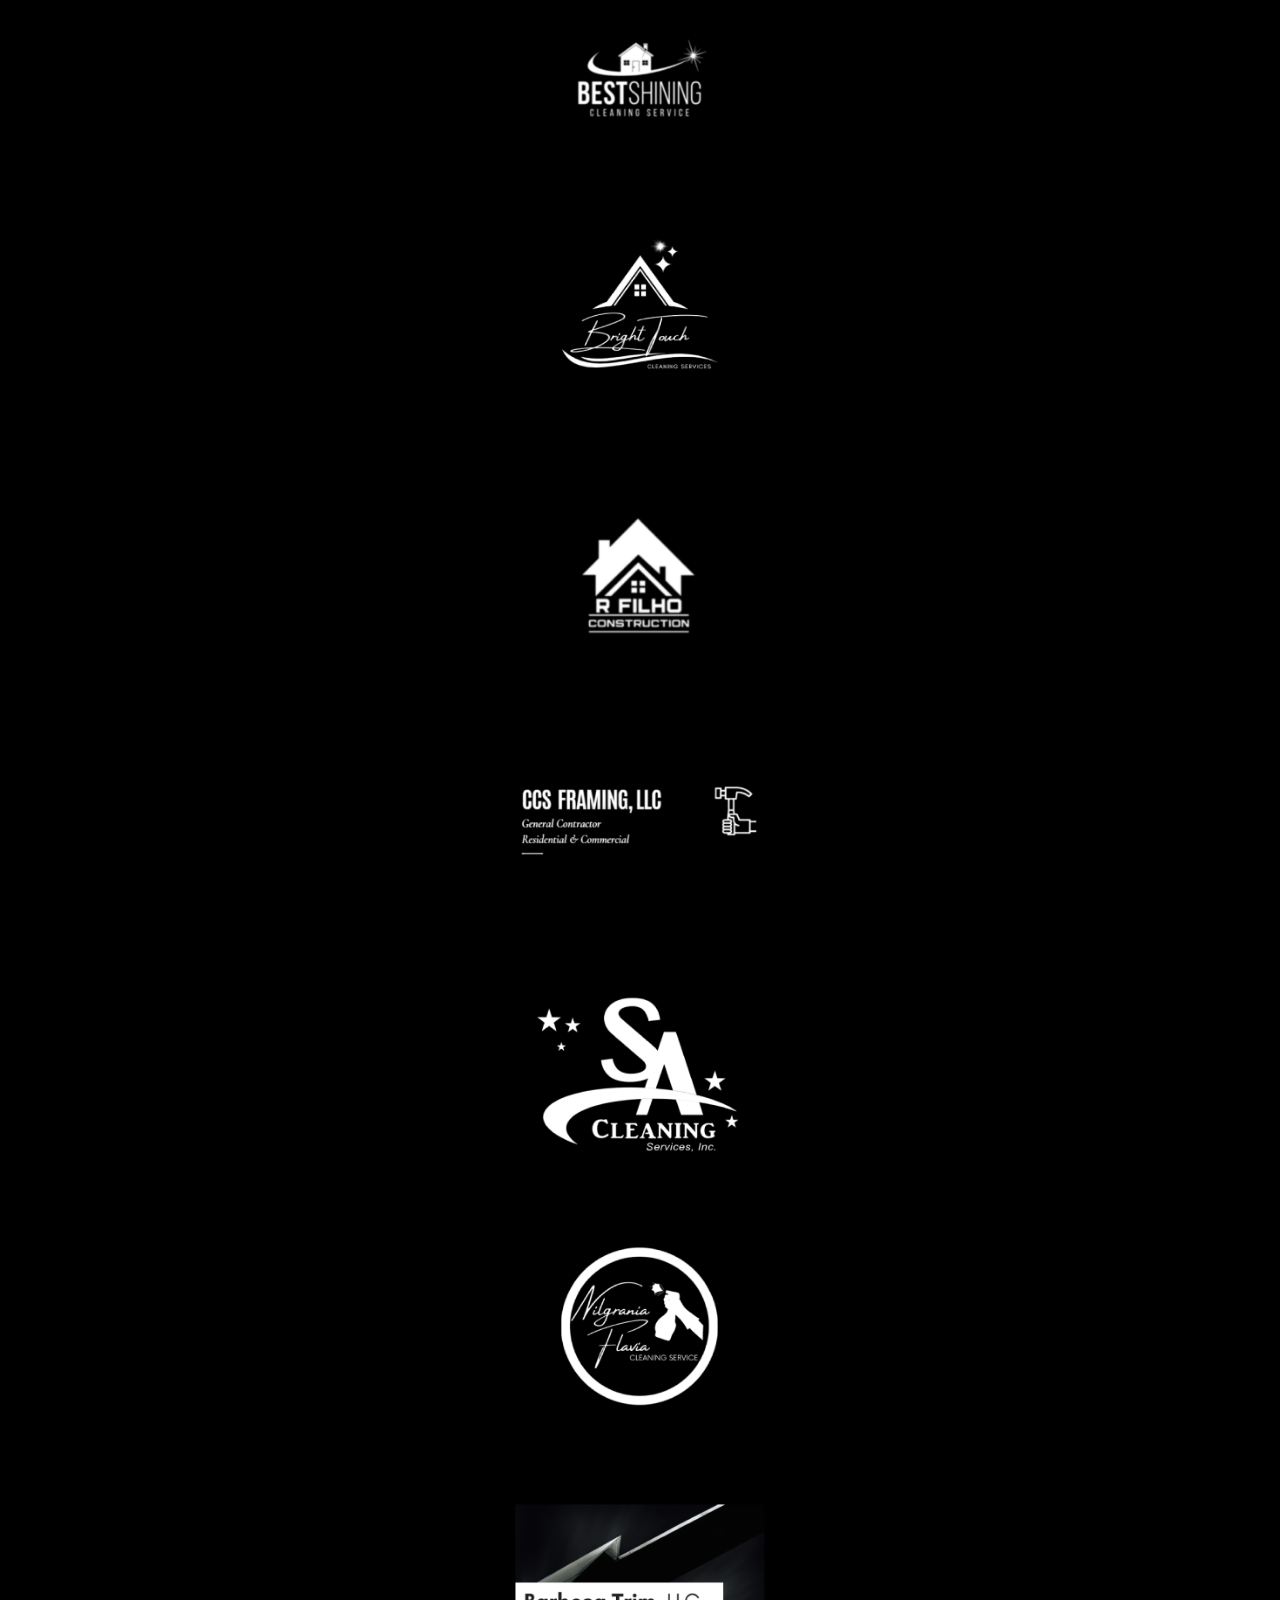
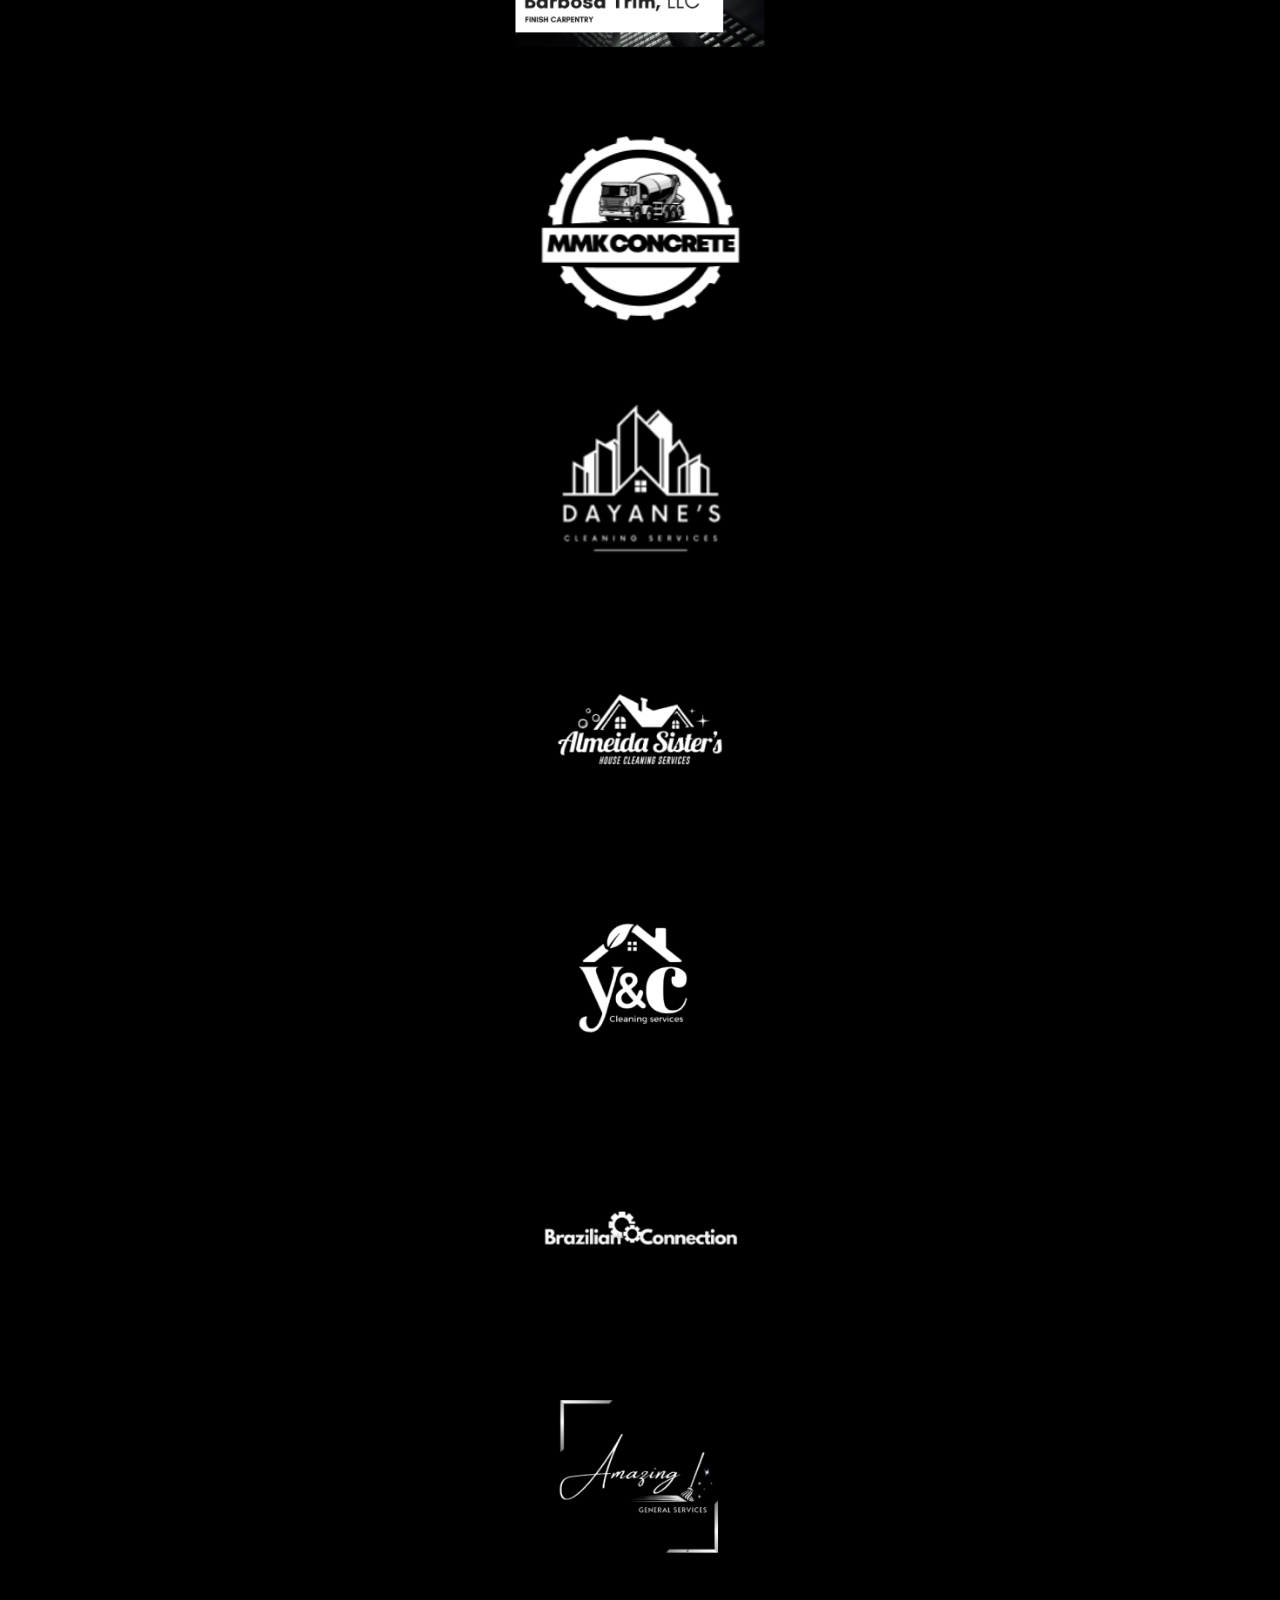
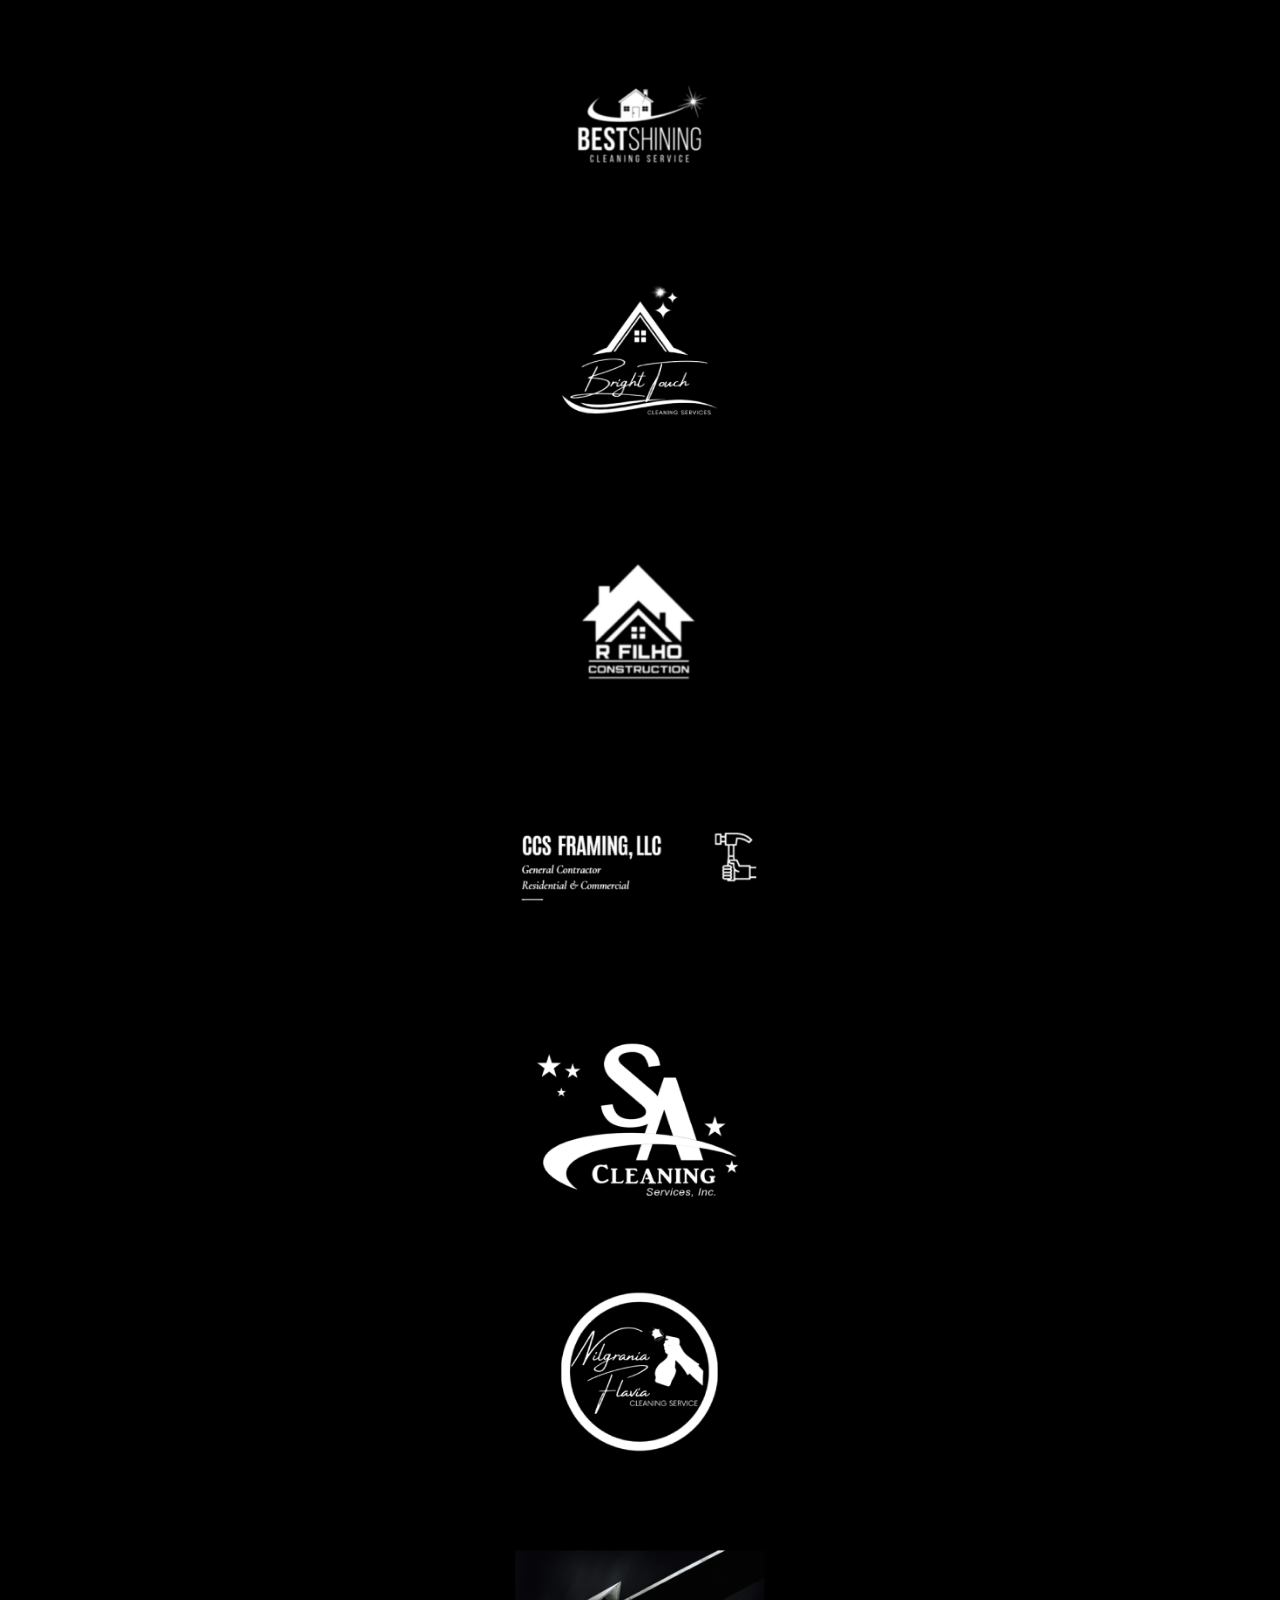
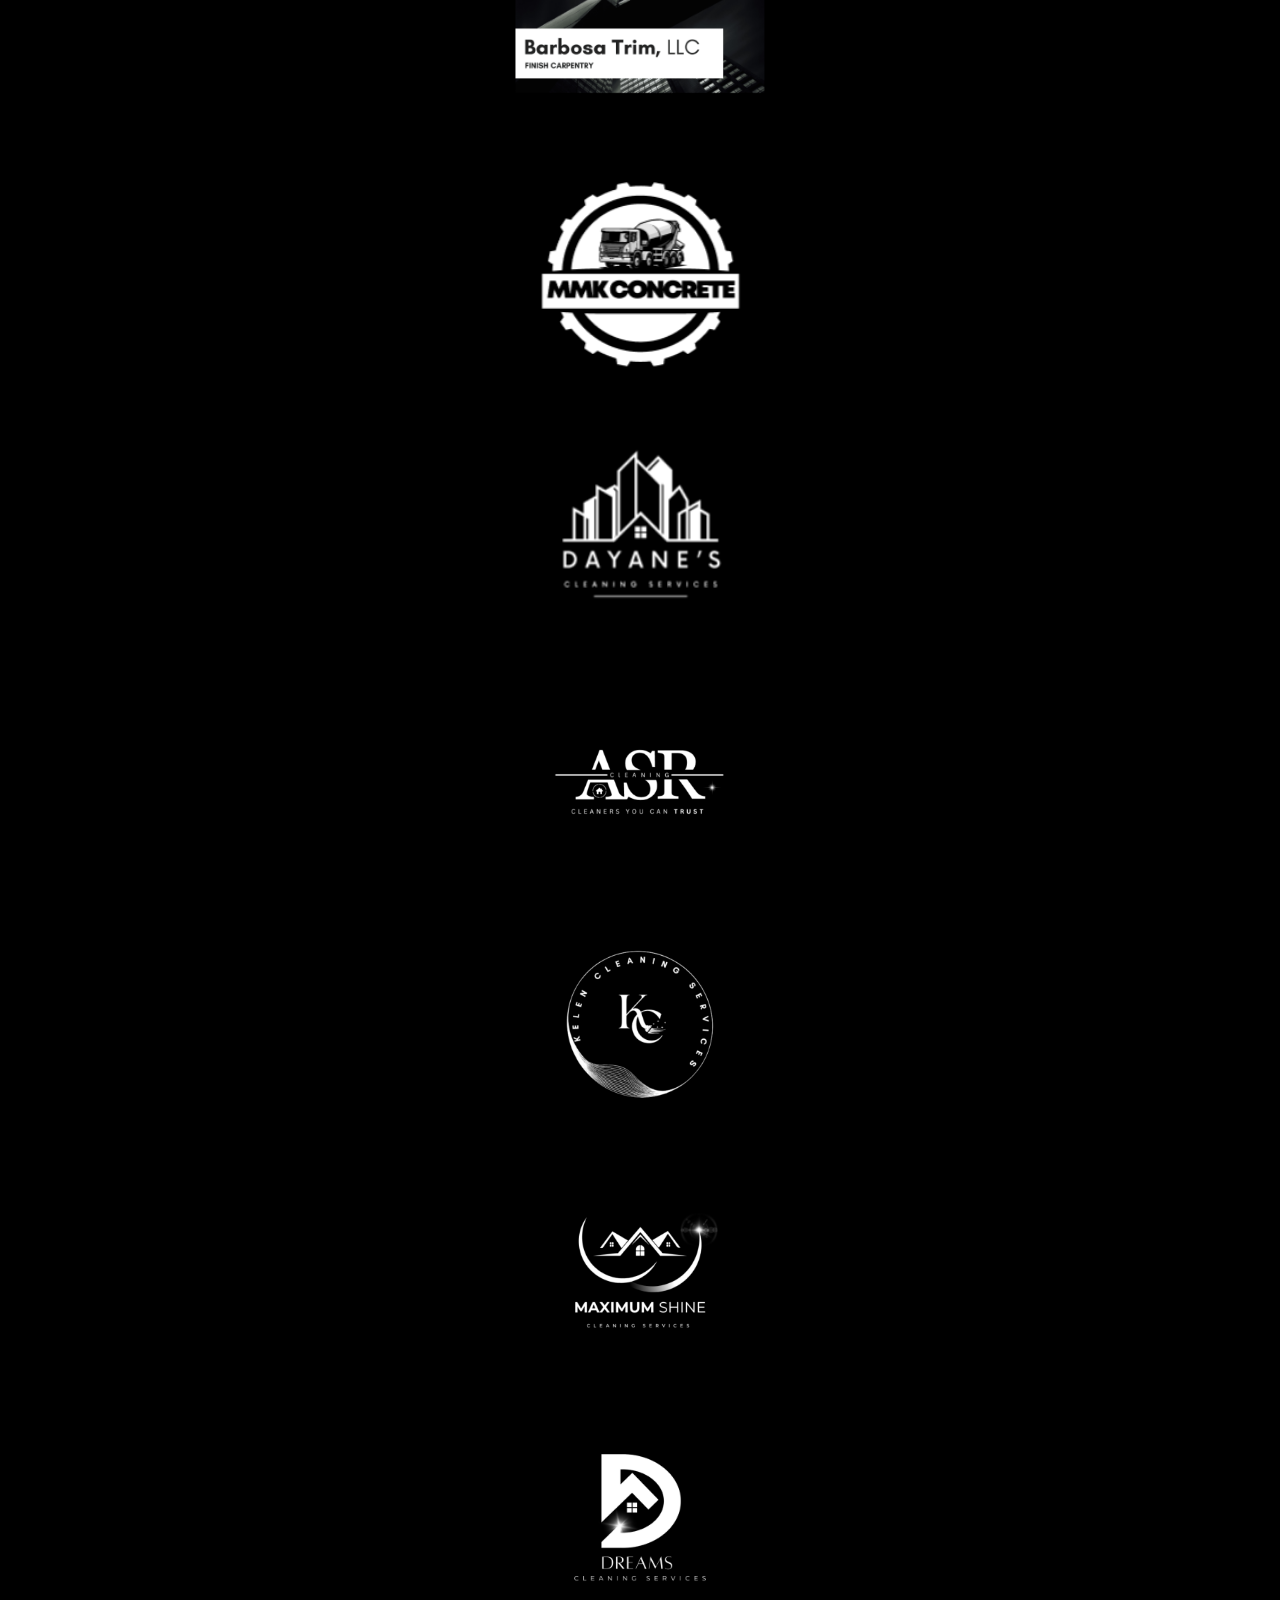
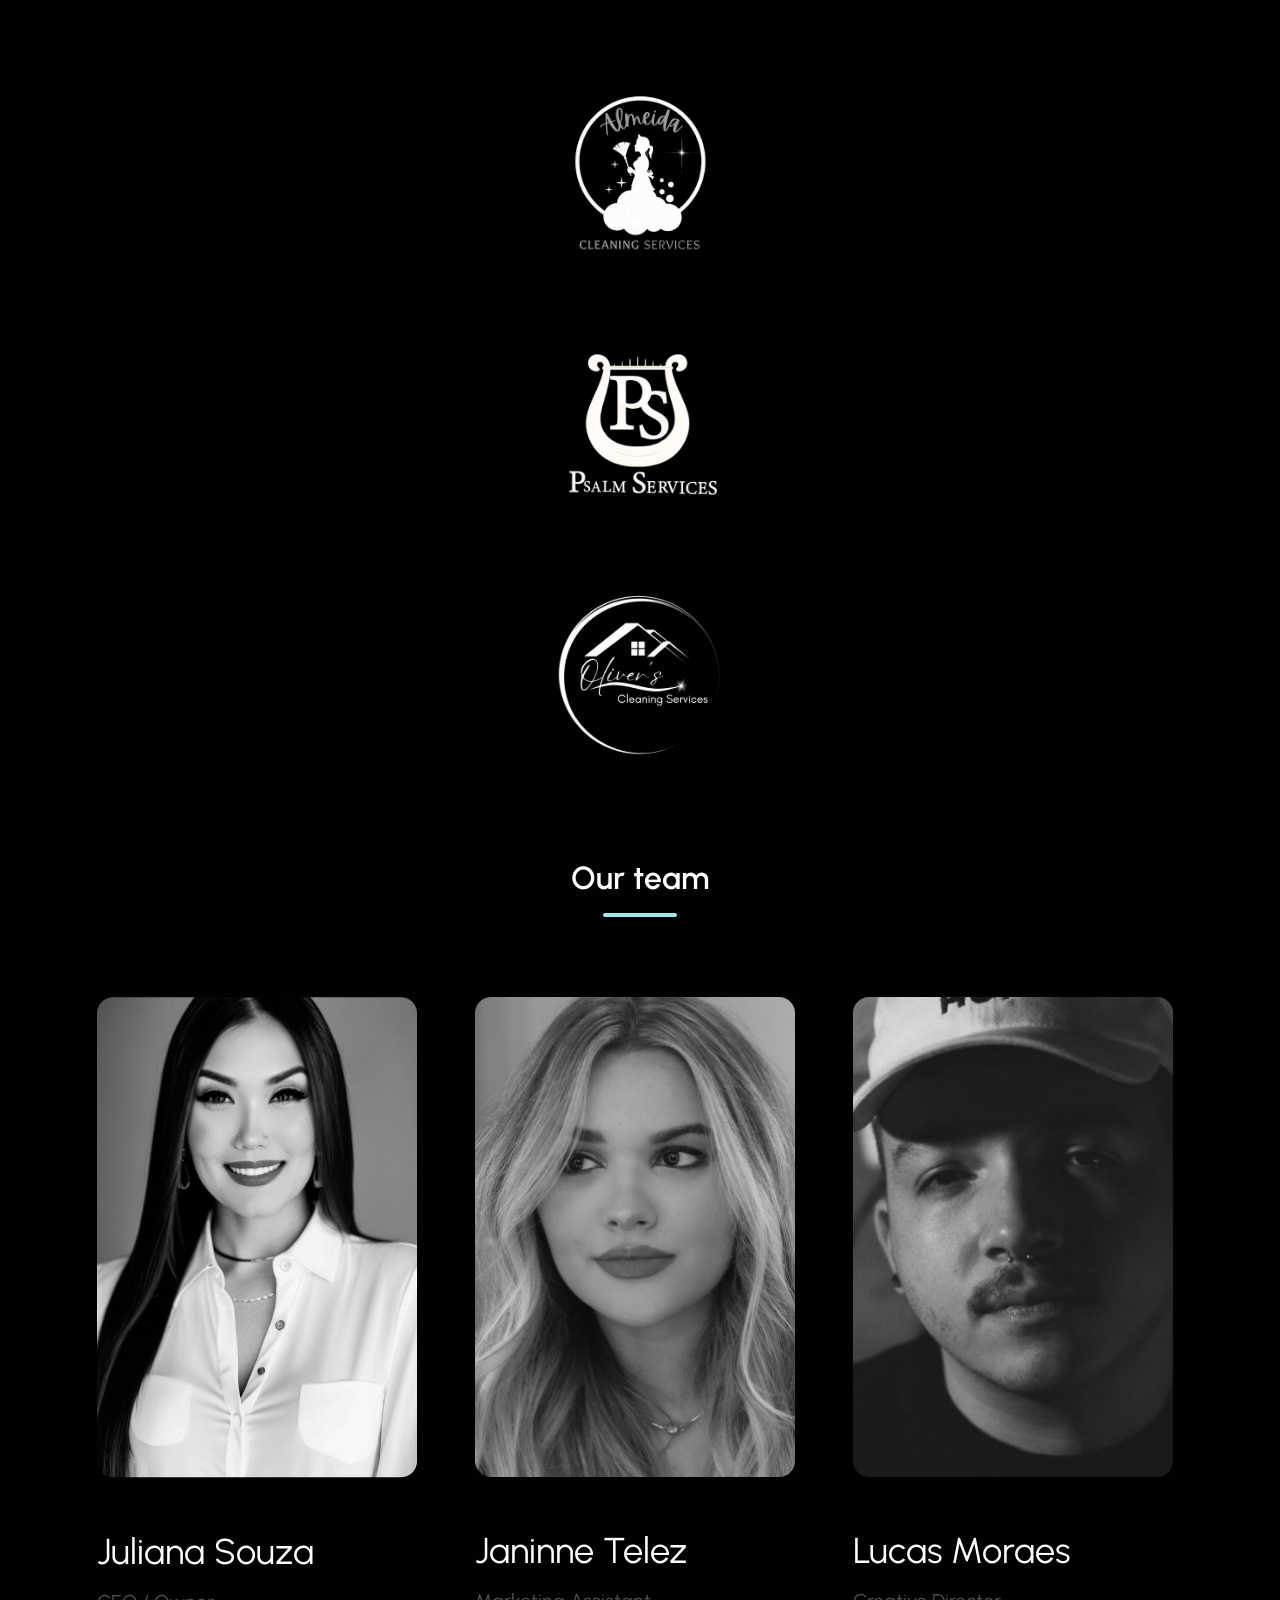
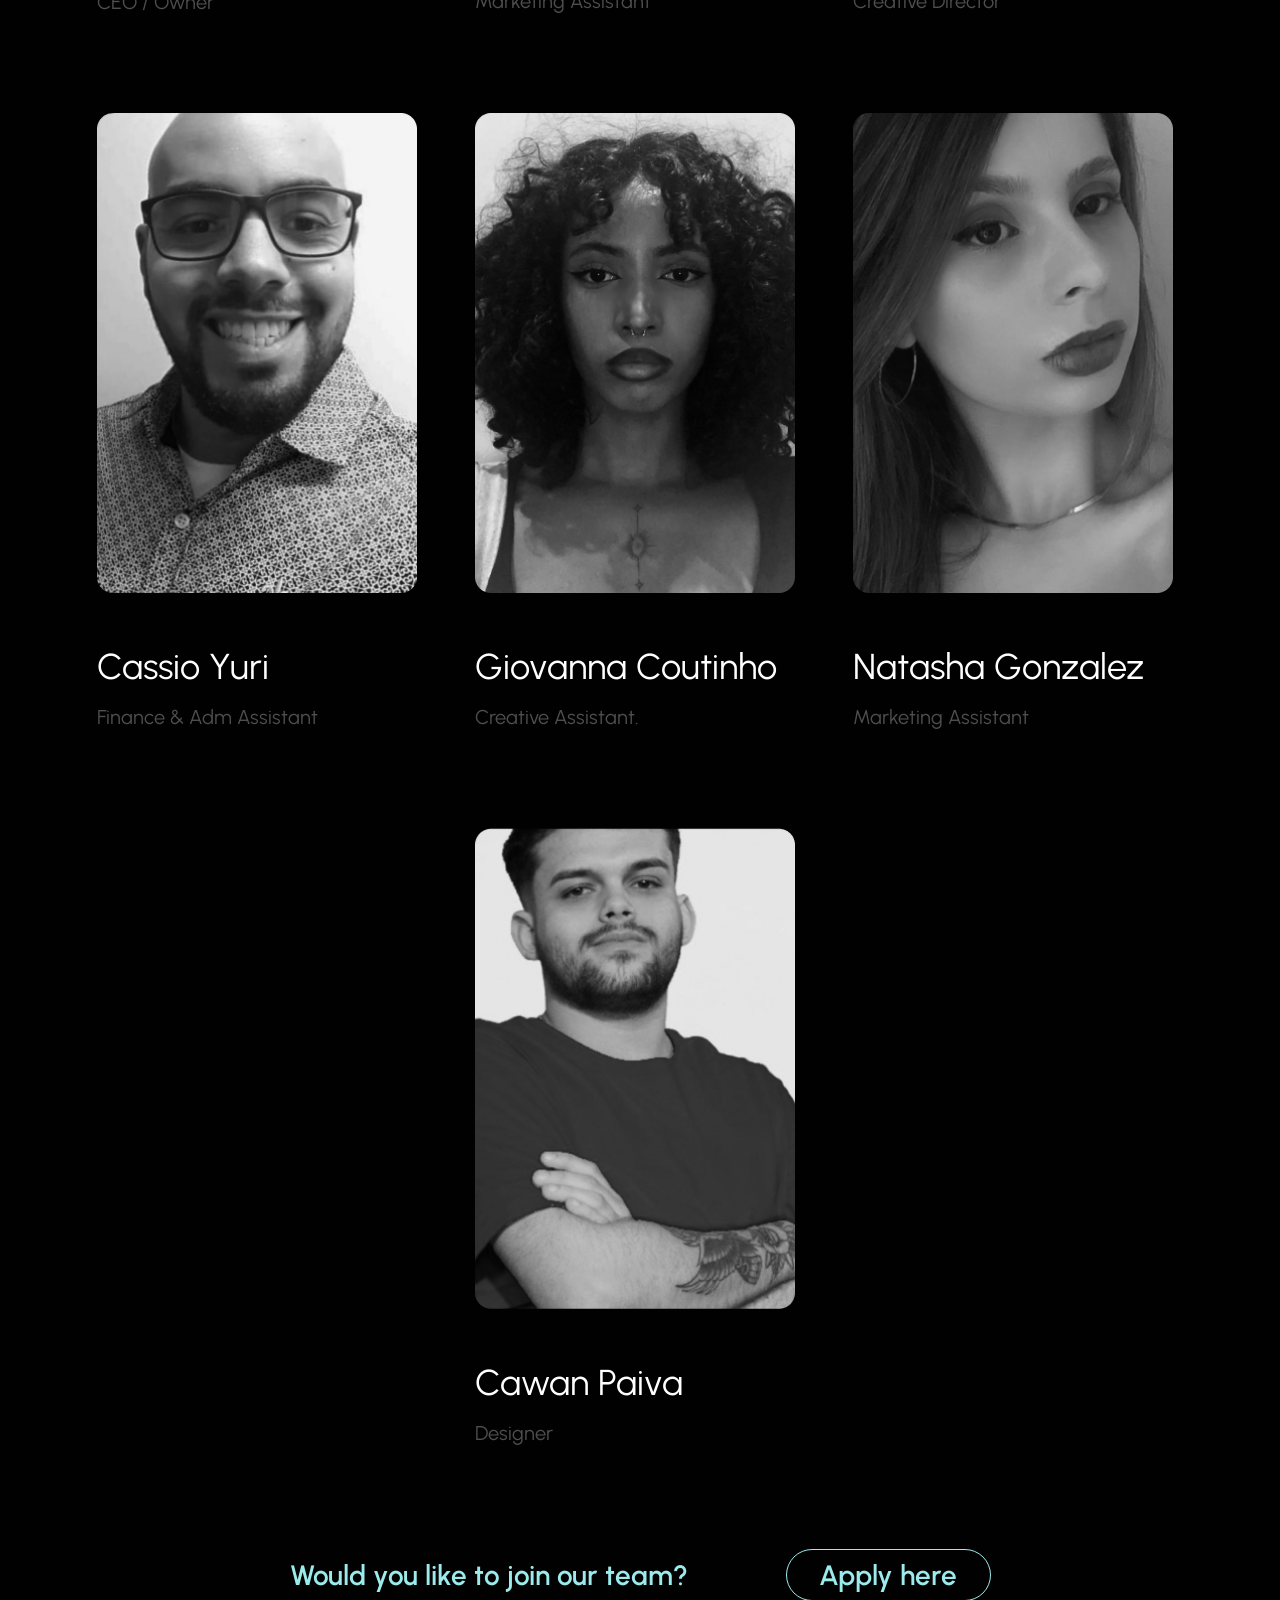
==== commit 60b56c9c: "cookies consent created" ====
--- a/index.html
+++ b/index.html
@@ -799,5 +799,6 @@
     <script src="https://cdn.jsdelivr.net/npm/swiper@10/swiper-element-bundle.min.js"></script>
 
     <script src="https://cdn.jsdelivr.net/npm/swiper@8.4.7/swiper-bundle.min.js"></script>
+  <script src="js/cookie-consent.js" data-policy-href="https://melaniesconsulting.com/cookies.html" defer></script>
   </body>
   </html>
